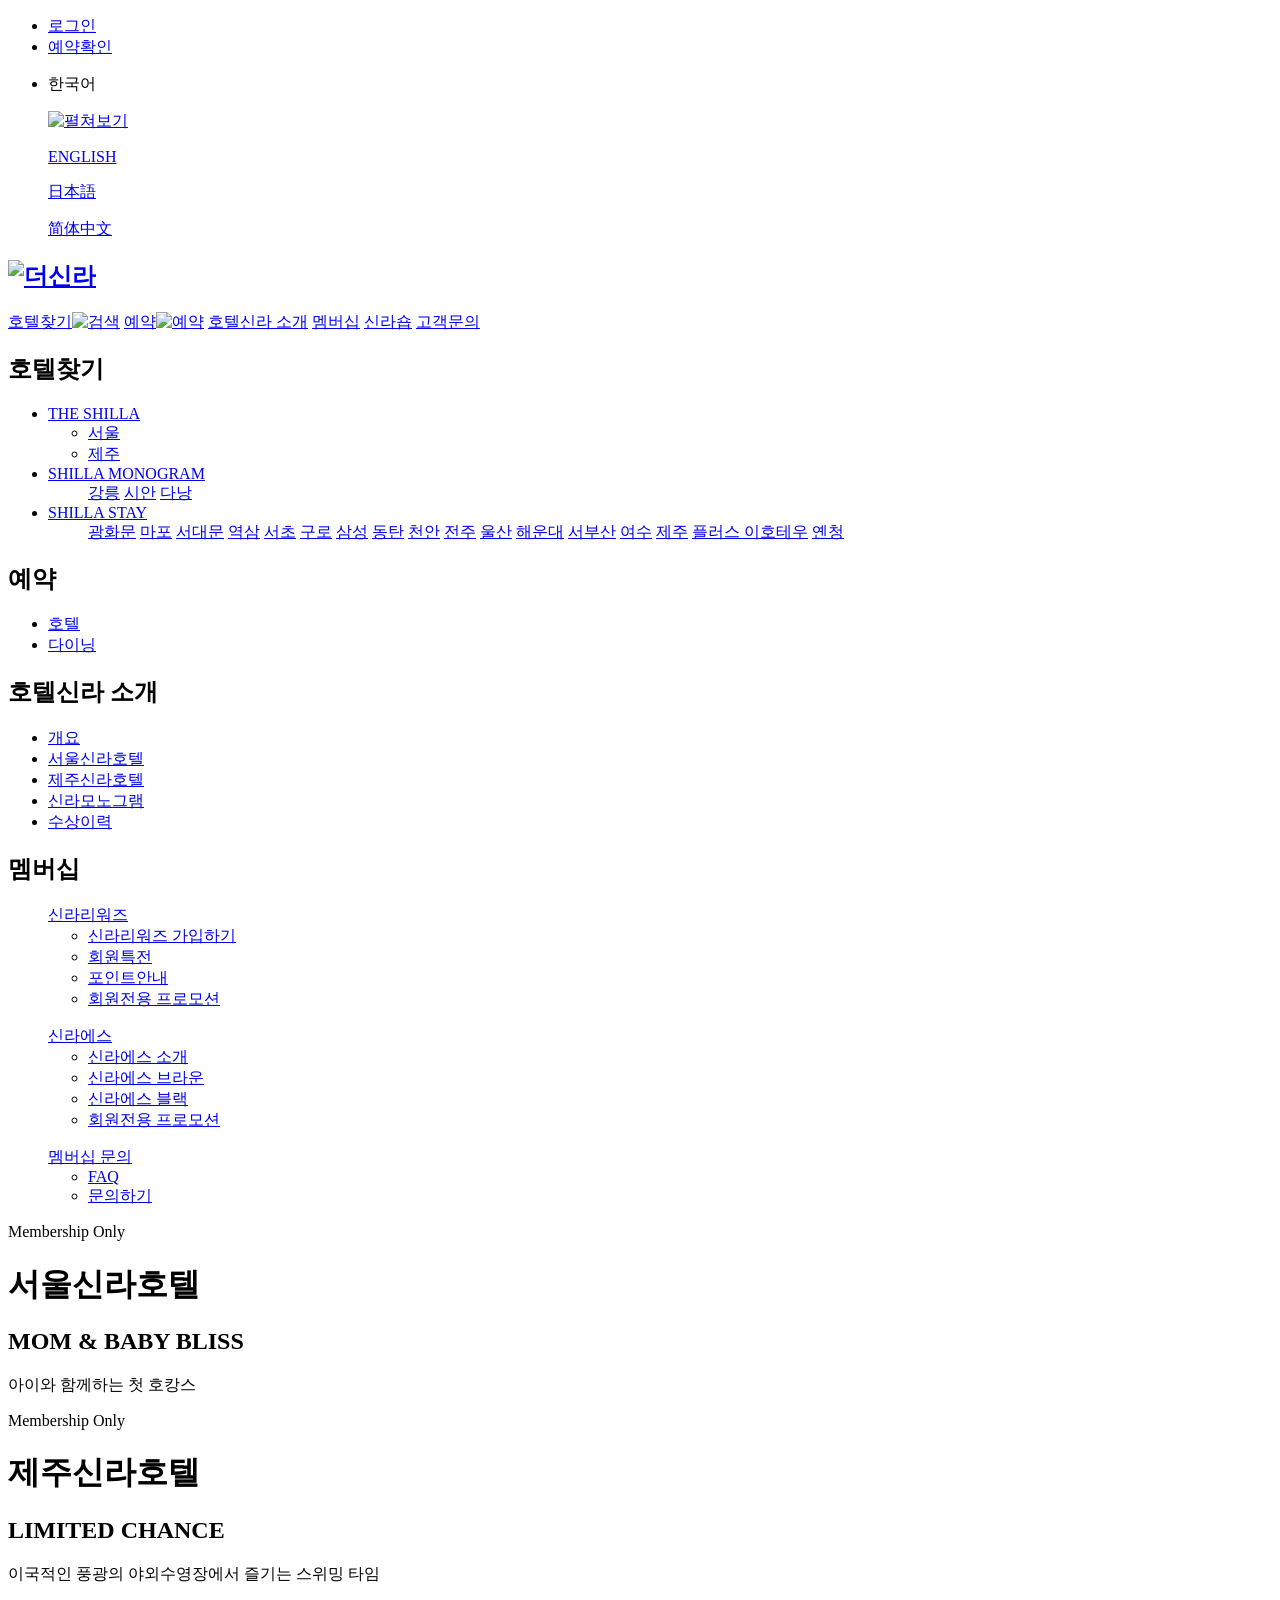
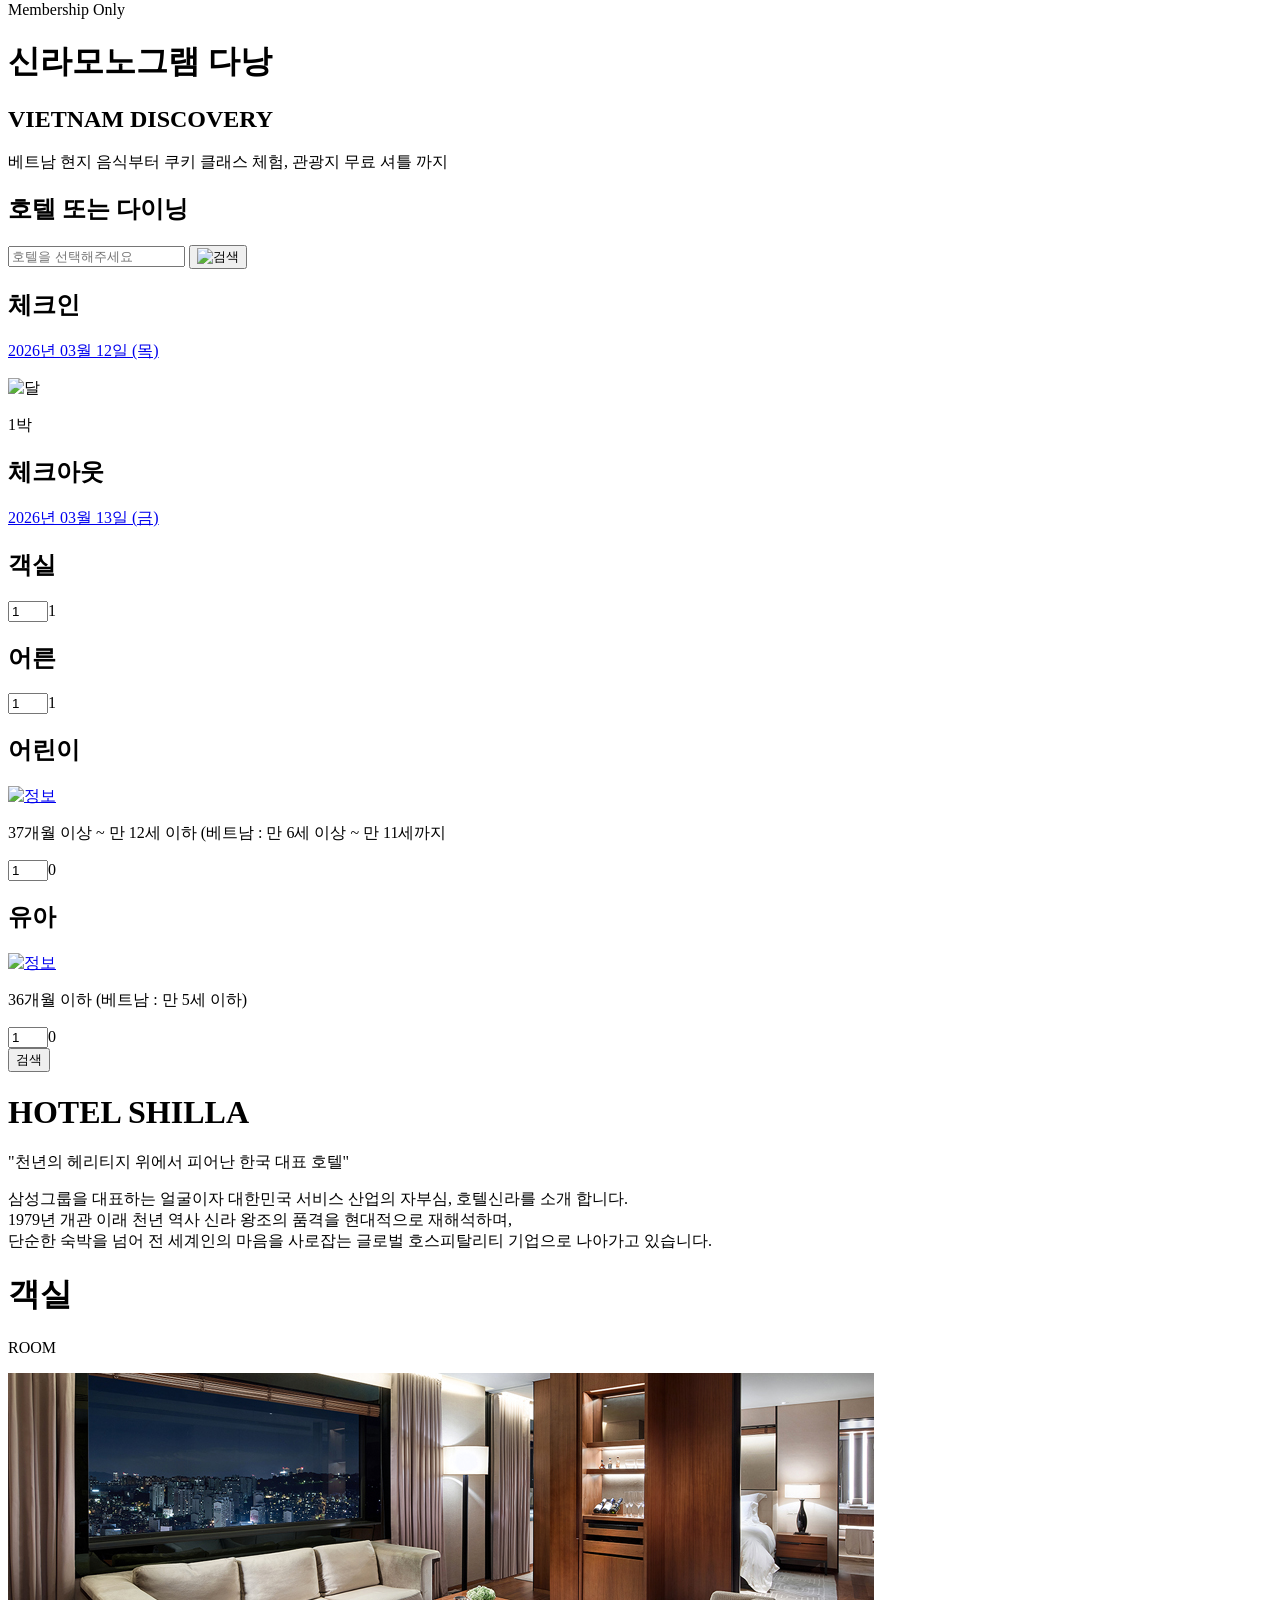
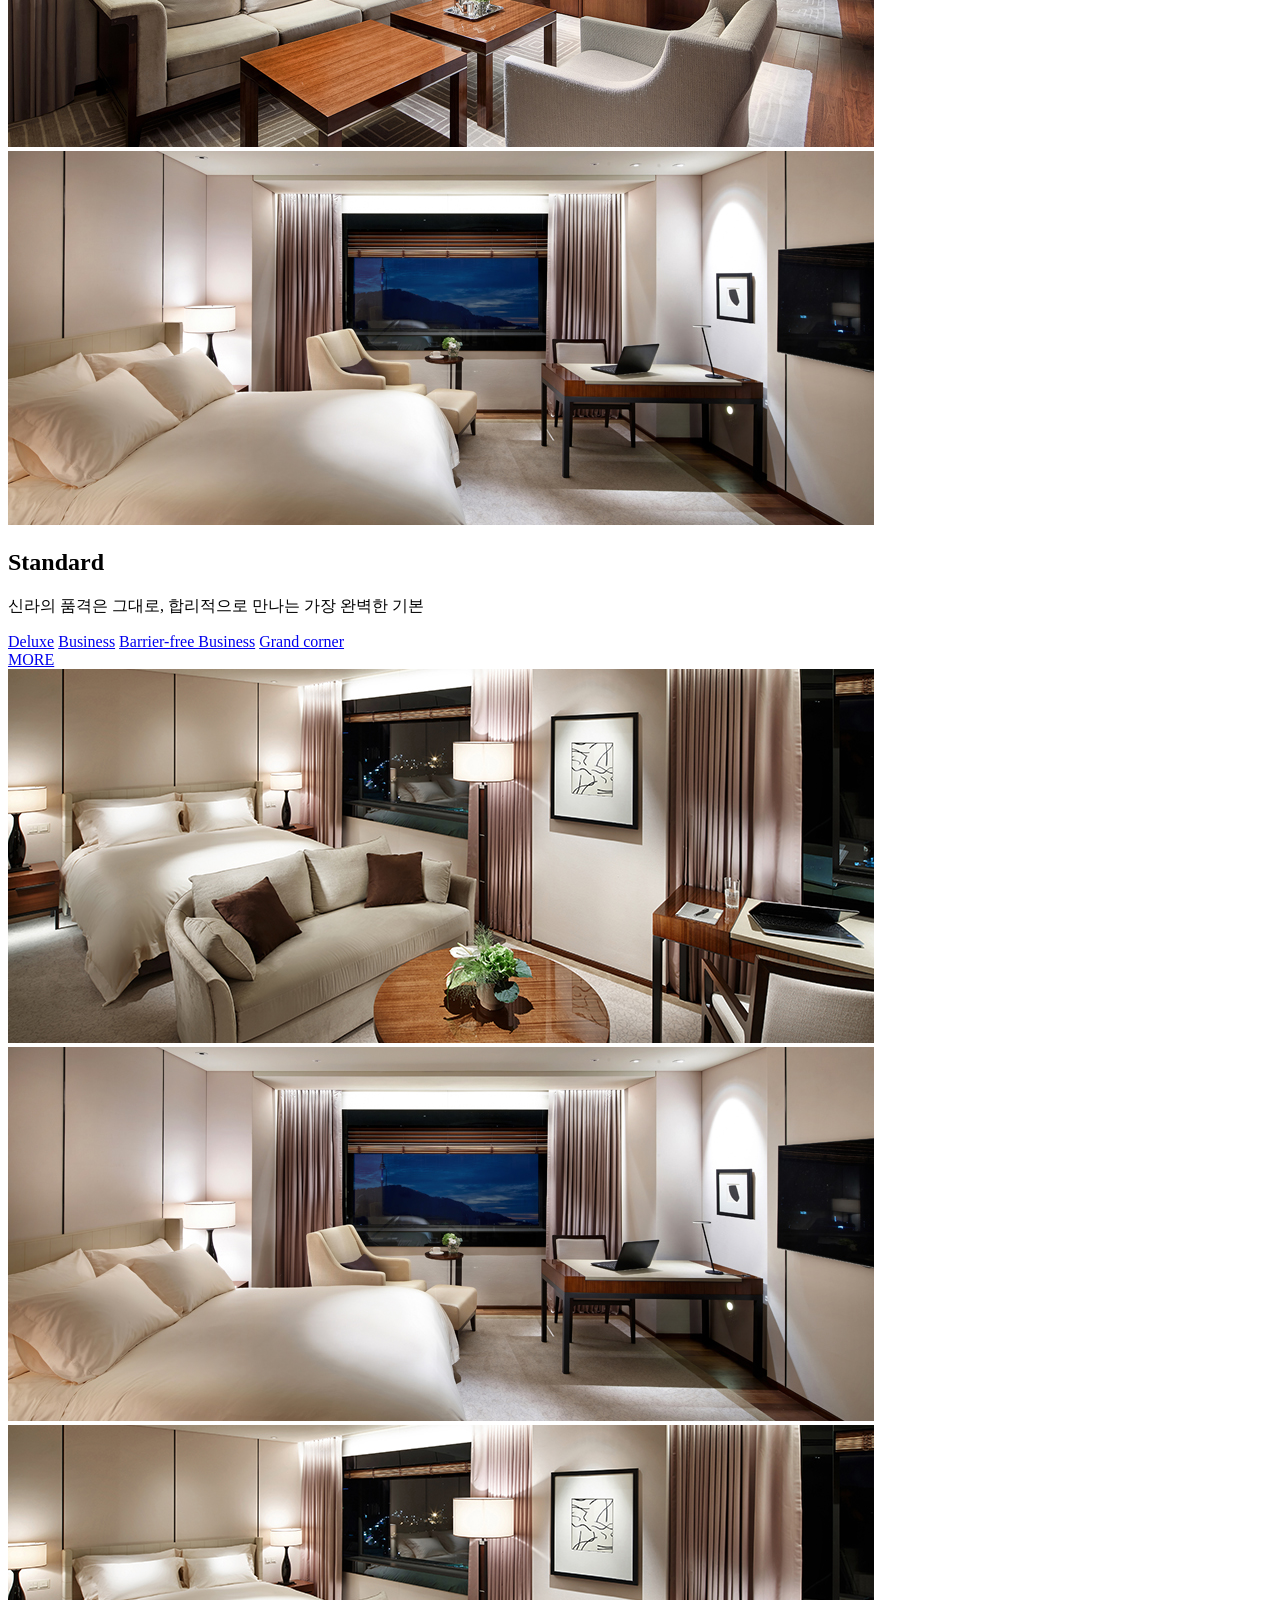
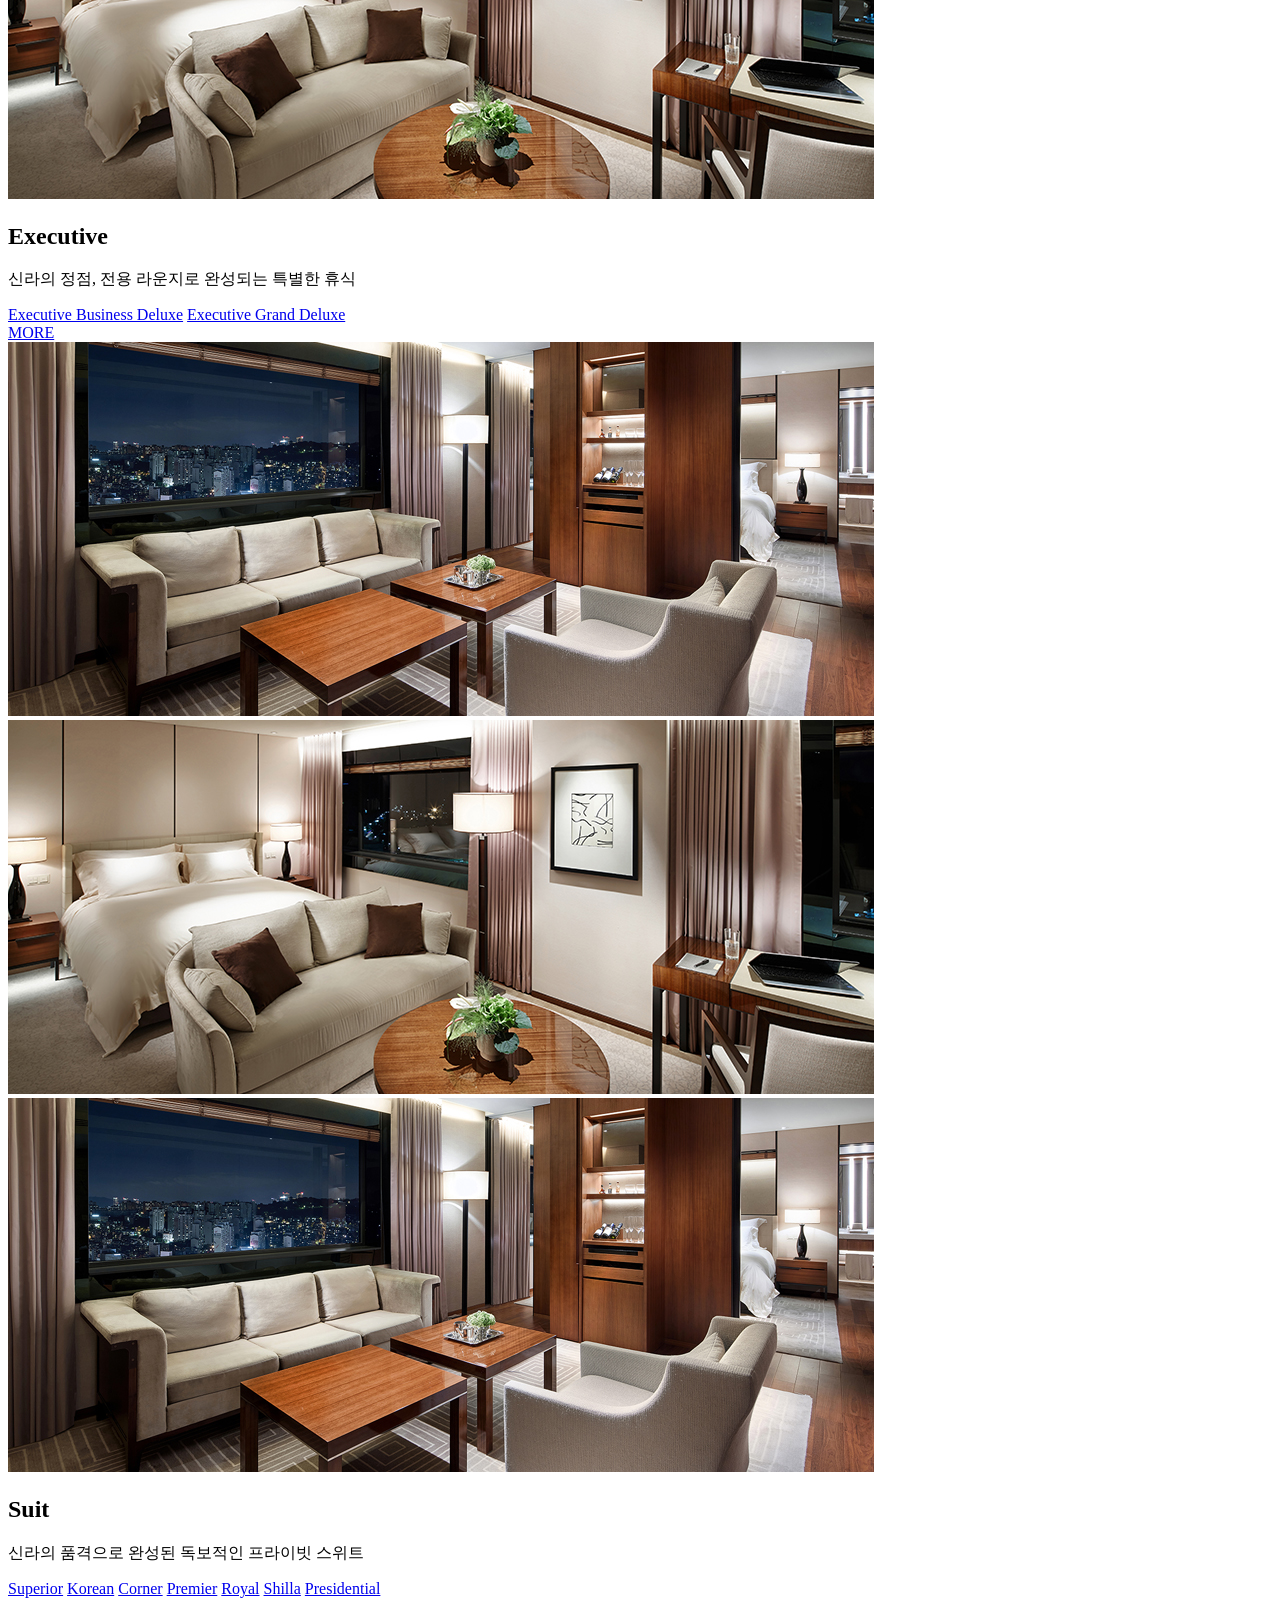
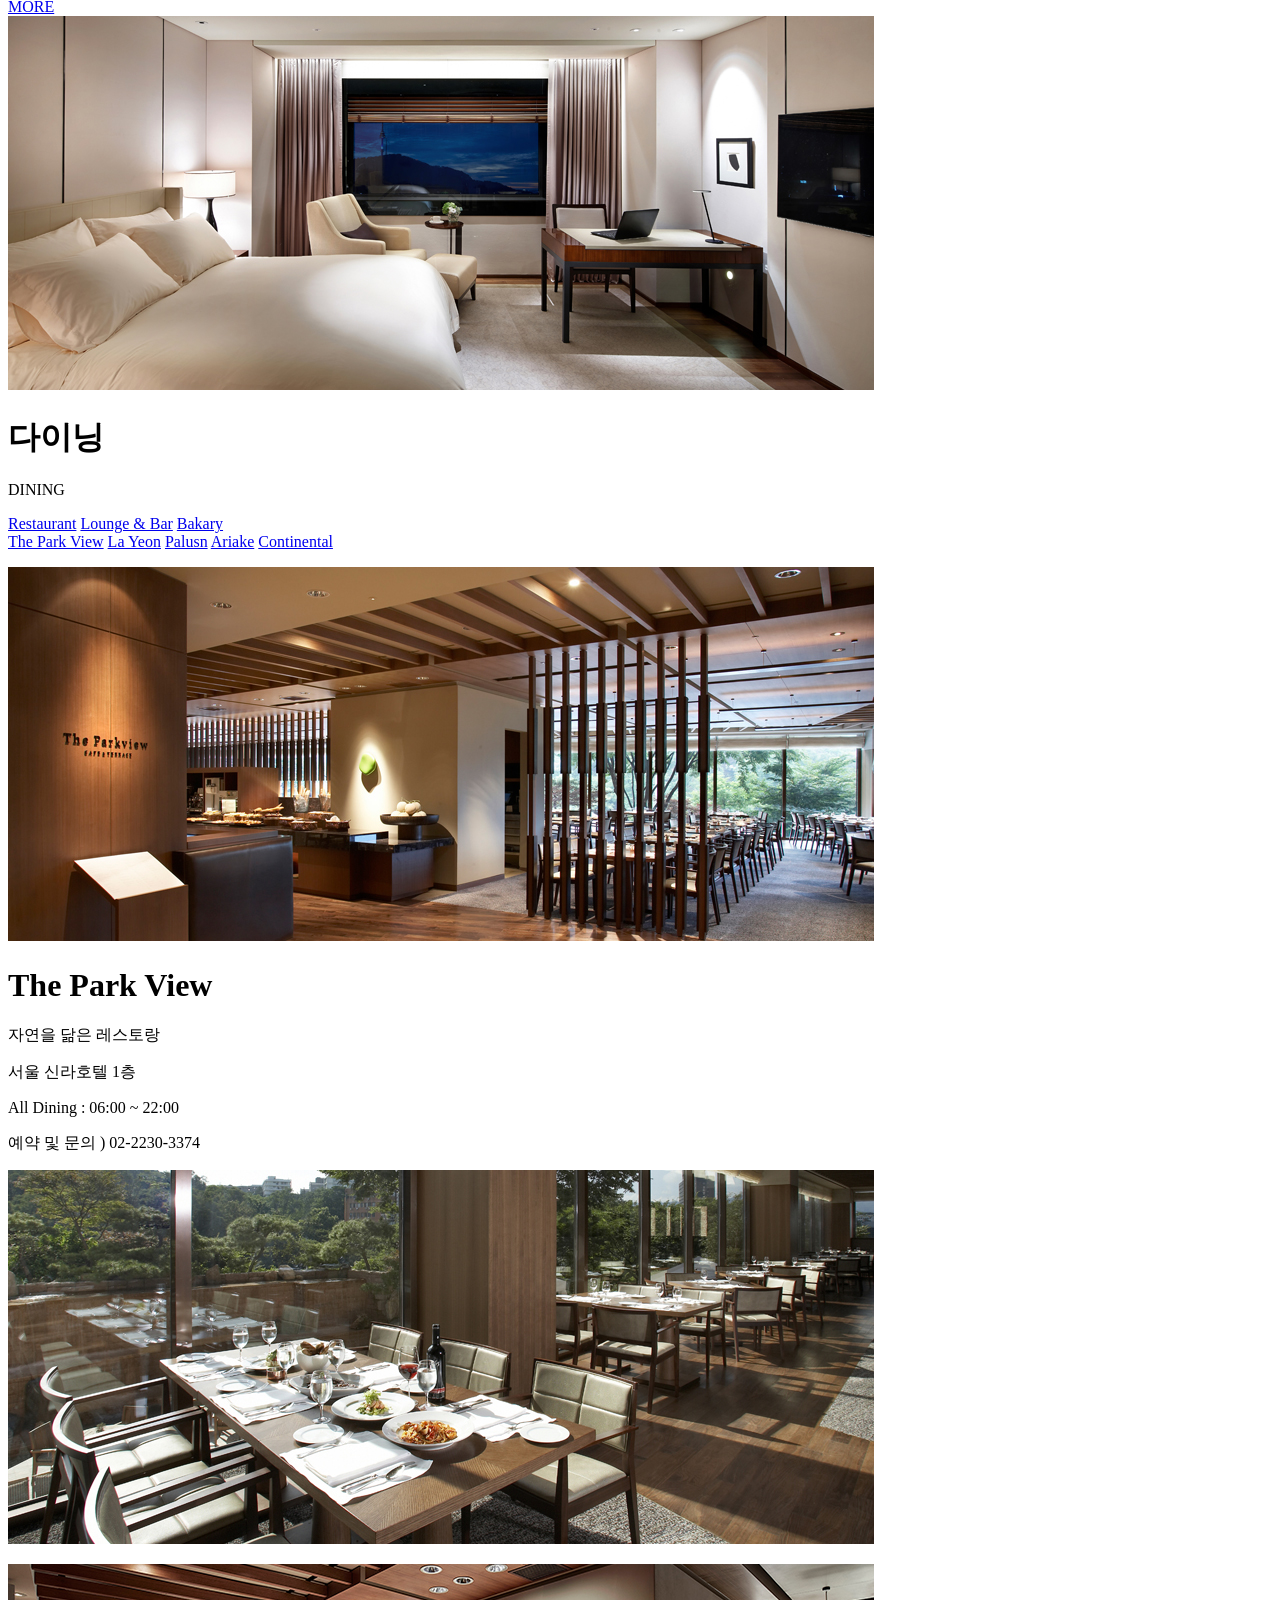
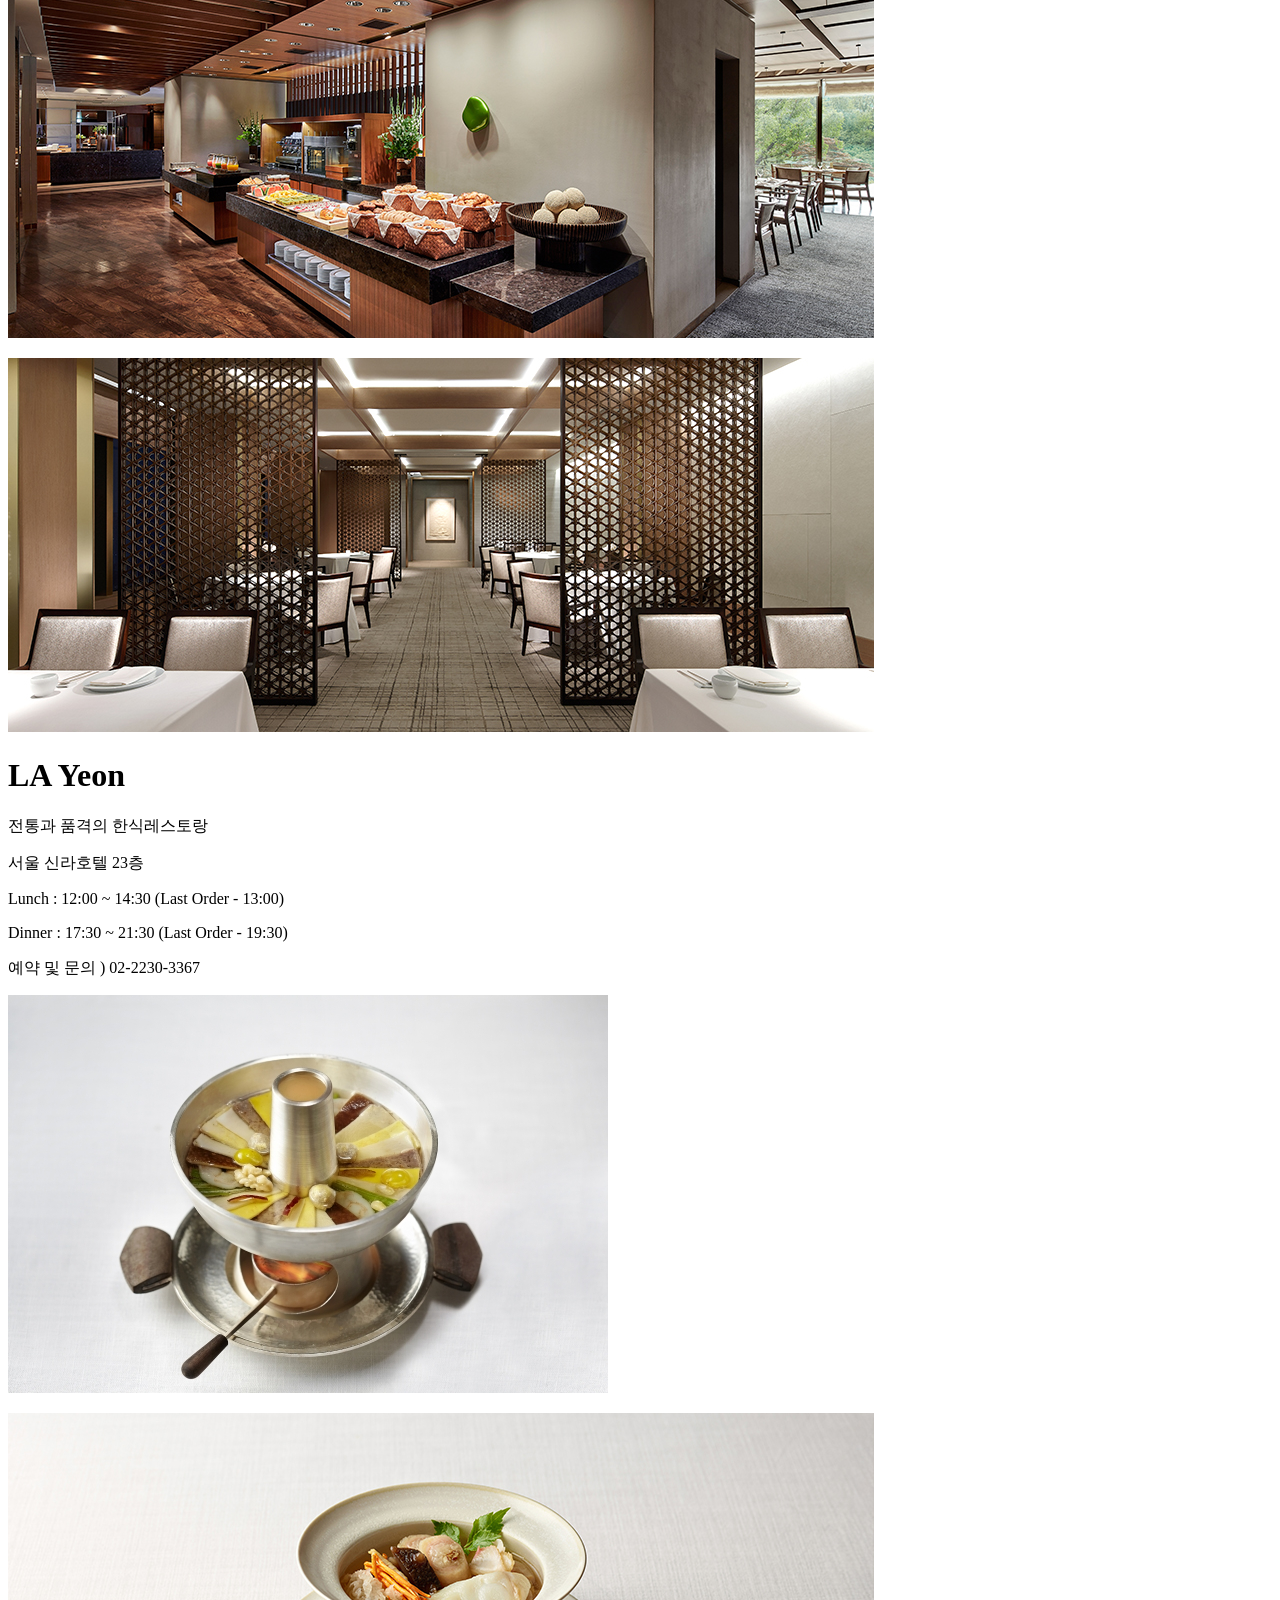
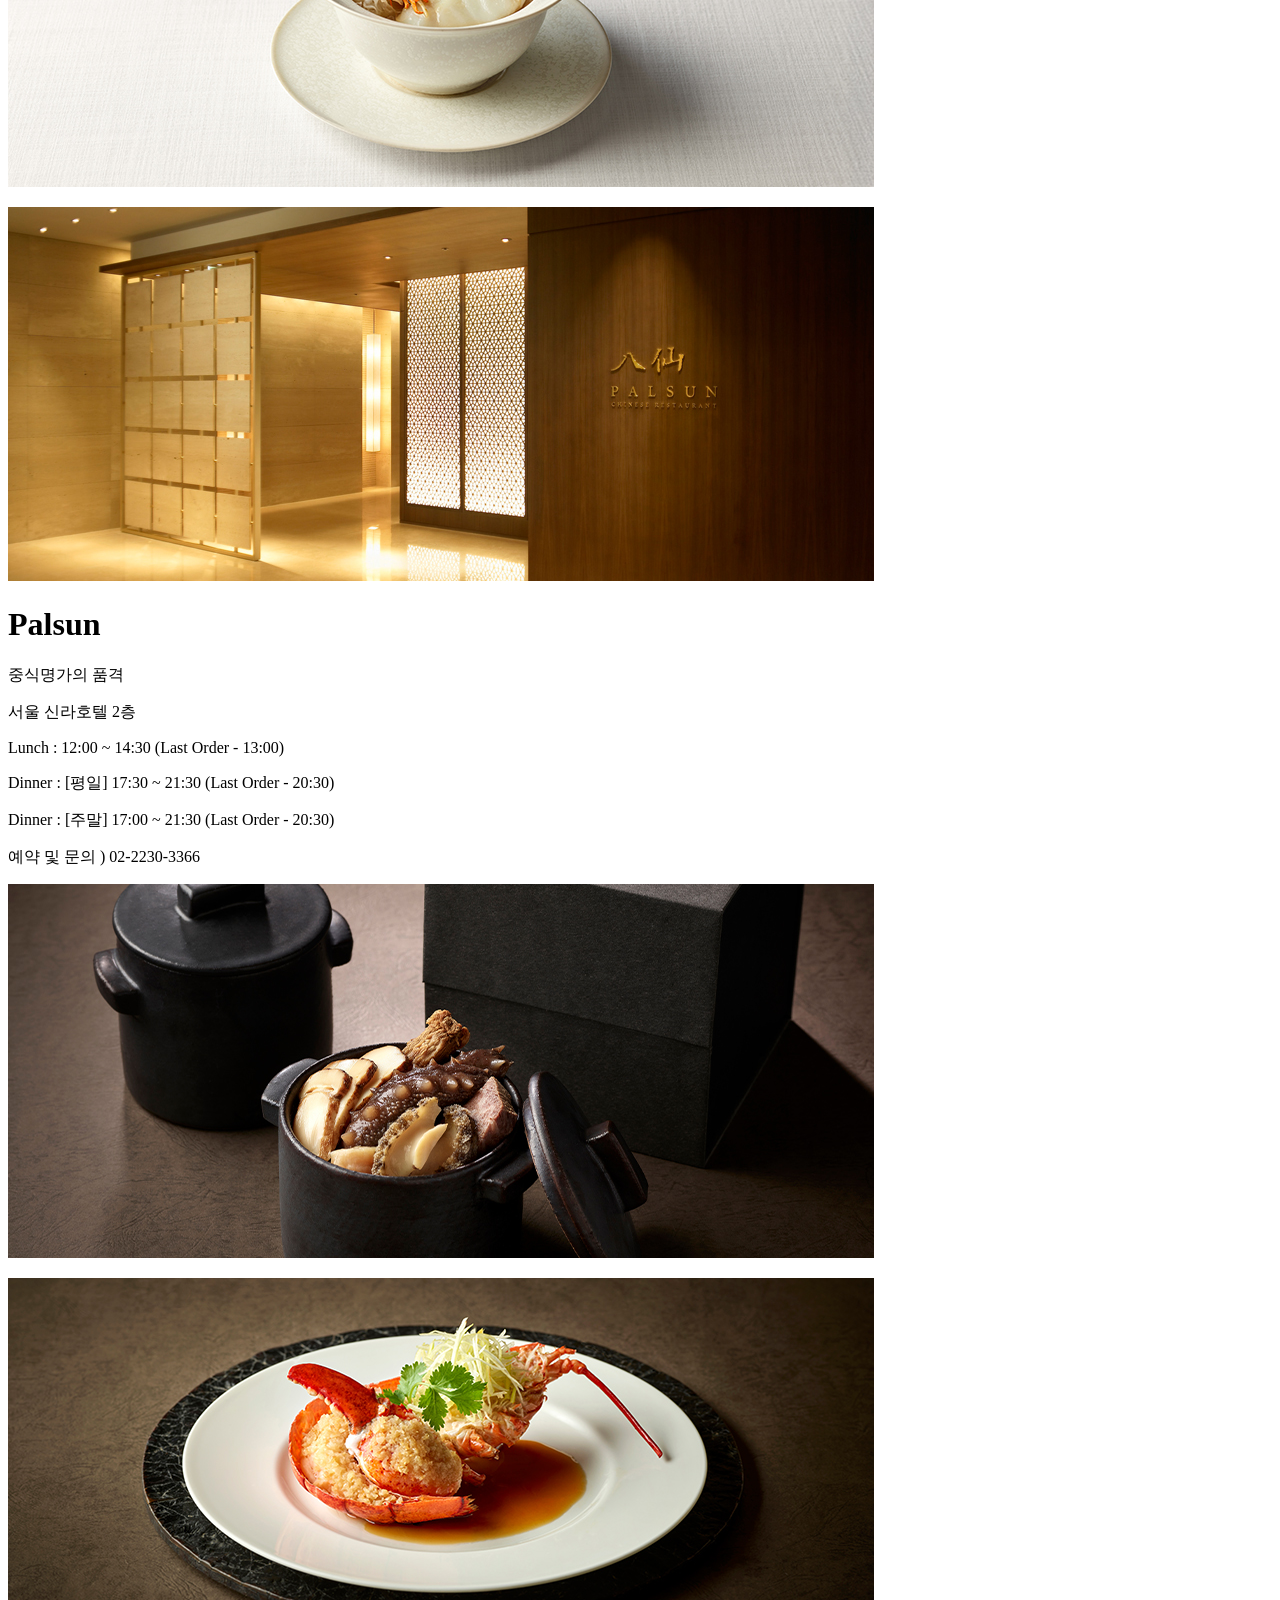
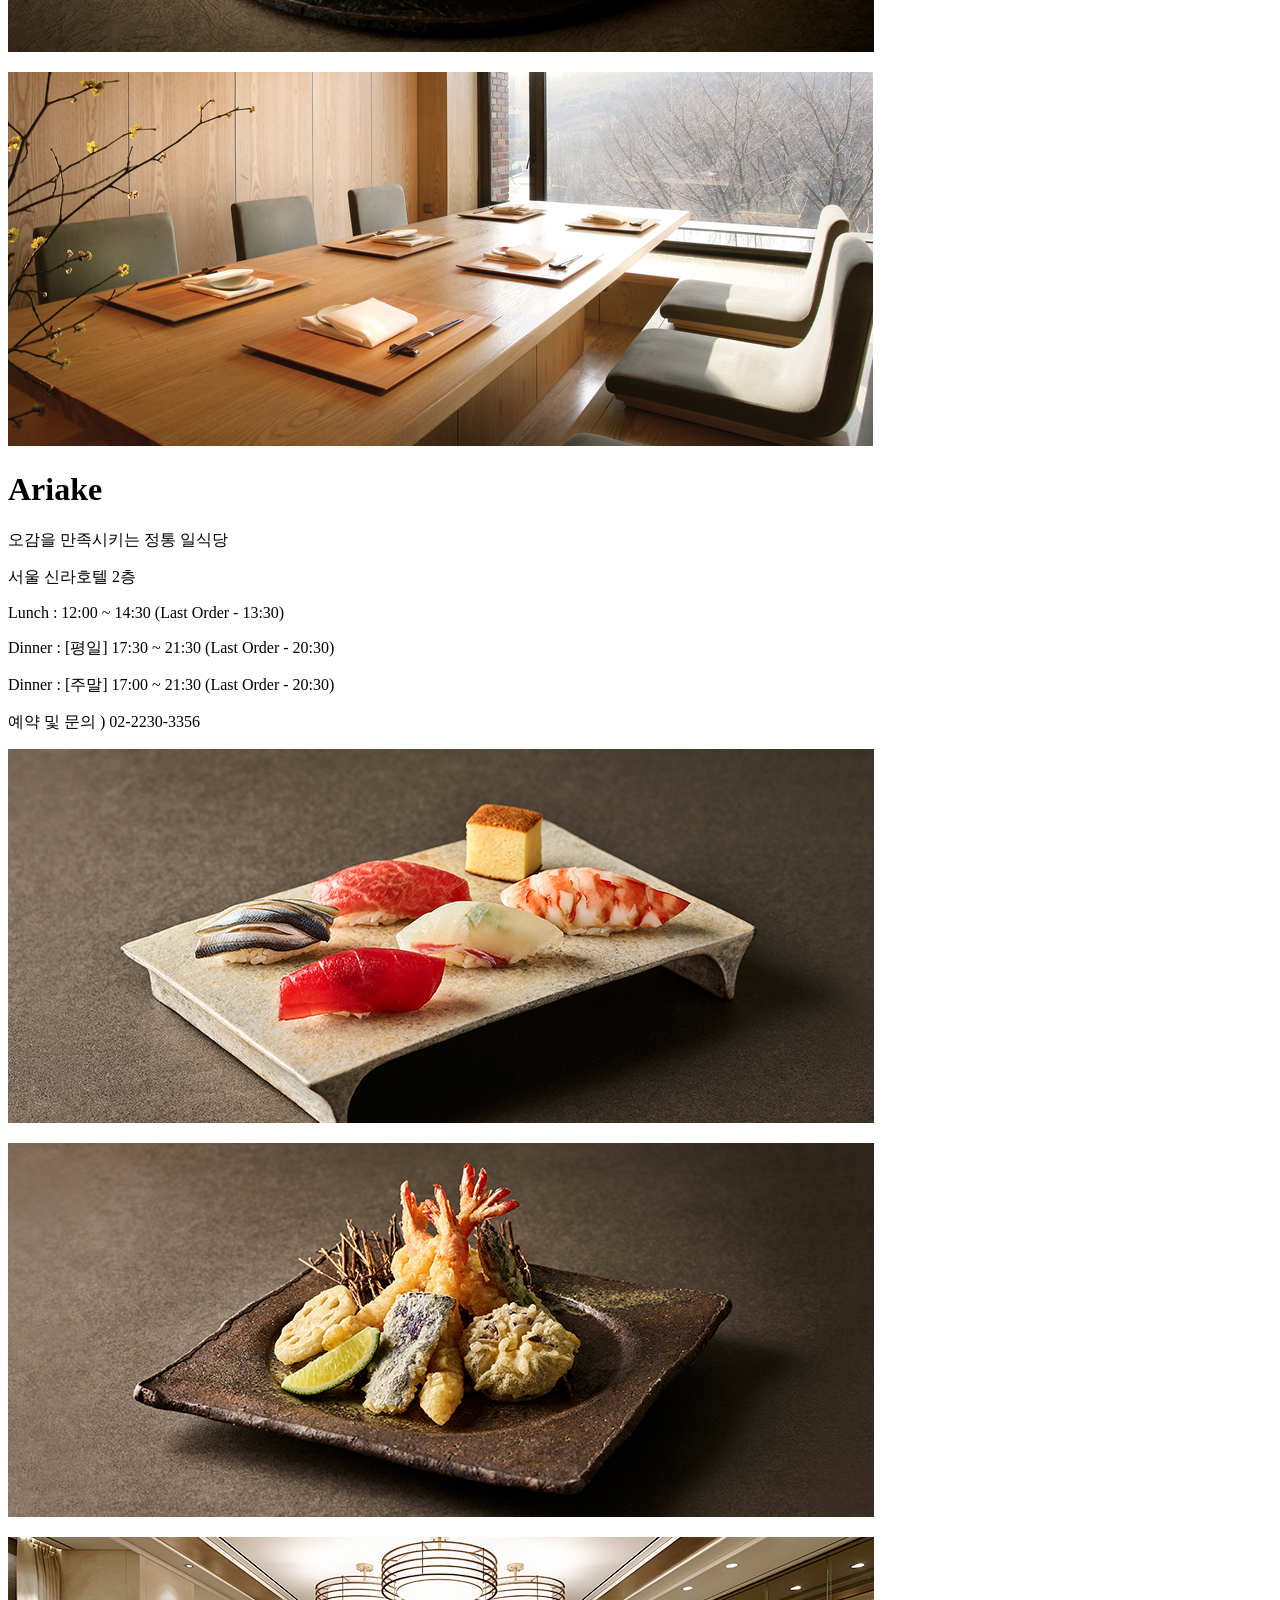
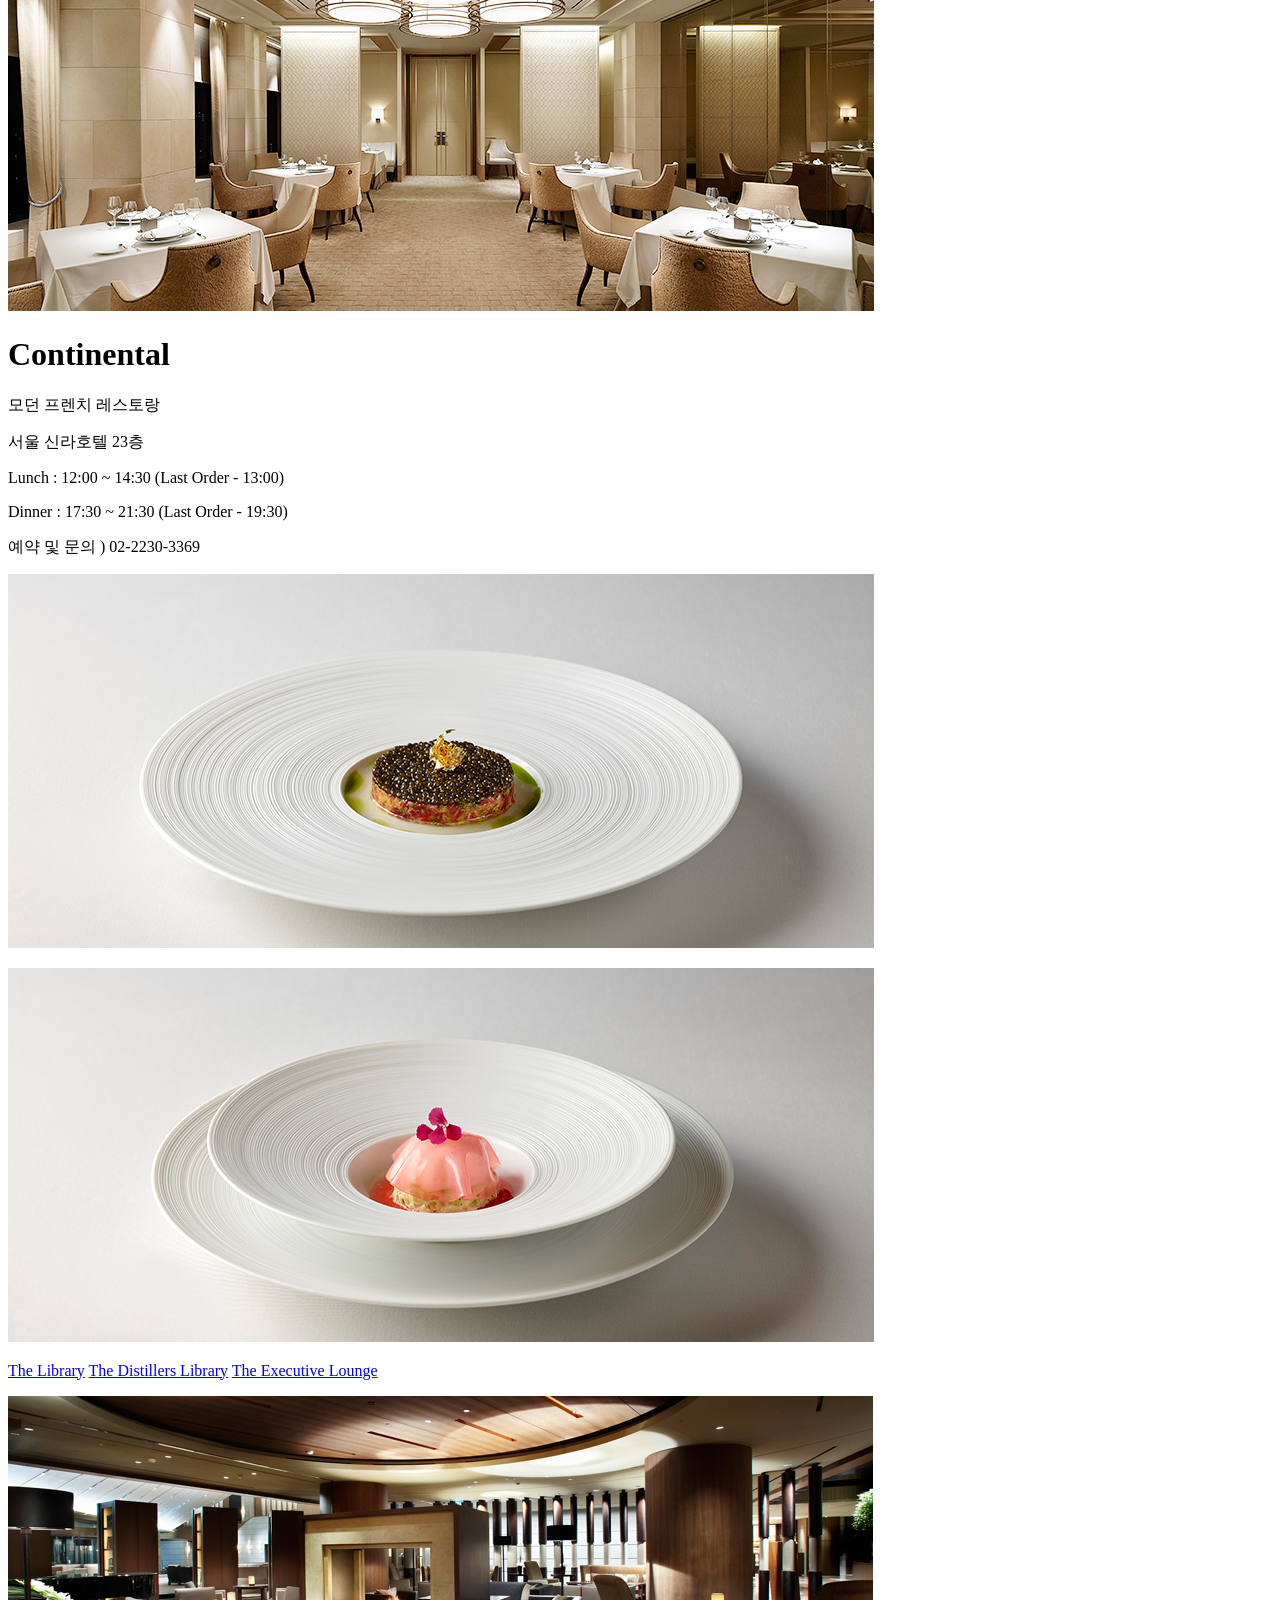
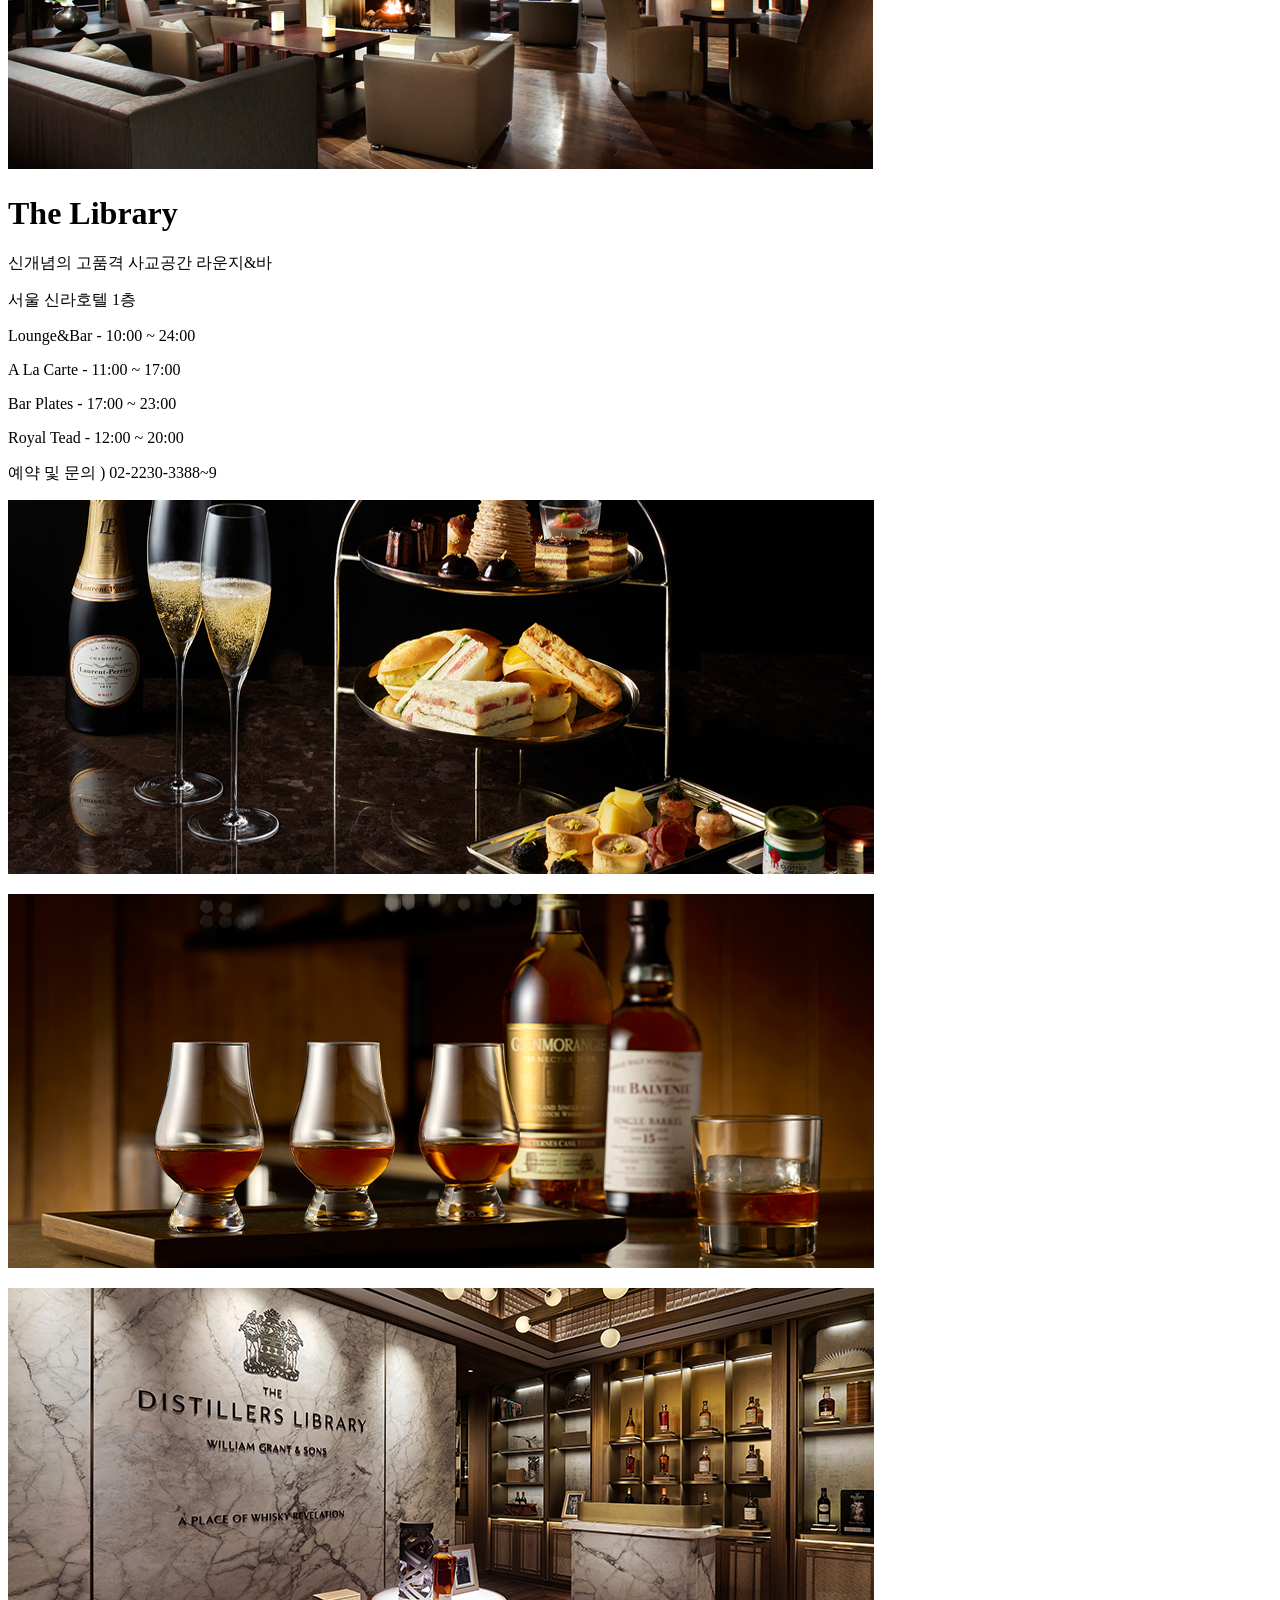
==== index.html @ df72cb66 "헤더,히어로 수정" ====
<!DOCTYPE html>
<html lang="ko">
<head>
    <meta charset="UTF-8">
    <meta name="viewport" content="width=device-width, initial-scale=1.0">
    <meta name="description" content="">
    <meta name="keywords" content="">
    <title>The Shilla Hotel</title>
    <!-- 플러그인, 웹글꼴 연결 -->
    <!-- 개별 사용자 디자인 파일 -->
    <link rel="stylesheet" href="./styles/reset.css">
    <link rel="stylesheet" href="./styles/common.css">
    <link rel="stylesheet" href="./styles/index.css">
    <link rel="stylesheet" href="./styles/responsive.css">
    <script src="./scripts/common.js" defer></script>
    <script src="./scripts/index.js" defer></script>
</head>
<body>
    <div id="wrap">
        <header>
            <ul class="lnb">
                <li><a href="#">로그인</a></li>
                <li><a href="#">예약확인</a></li>
                <li class="language">
                    <p>한국어</p>
                    <a href="#">
                        <img src="./images/next_w.png" alt="펼쳐보기">
                        <div class="language_more">
                            <p>ENGLISH</p>
                            <p>日本語</p>
                            <p>简体中文</p>
                        </div>
                    </a> 
                </li>
            </ul>
            <nav>
                <h1 class="main_logo"><a href="#"><img src="./images/logo_m.png" alt="더신라"></a></h1>
                <div id="gnb">
                    <div class="gnb_title">
                        <a href="#">호텔찾기<img src="./images/search_w.png" alt="검색"></a>
                        <a href="#">예약<img src="./images/calendar_w.png" alt="예약"></a>
                        <a href="#">호텔신라 소개</a>
                        <a href="#">멤버십</a>
                        <a href="#">신라숍</a>
                        <a href="#">고객문의</a>
                    </div>
                    <div class="gnb_depth">
                        <div class="hotel_depth depth_bg">
                            <h1>호텔찾기</h1>
                            <ul class="gnb_depth2">
                                <li>
                                    <a href="#">THE SHILLA</a>
                                    <ul class="gnb_depth3">
                                        <li><a href="#">서울</a></li>
                                        <li><a href="#">제주</a></li>
                                    </ul>
                                </li>
                                <li>
                                    <a href="#">SHILLA MONOGRAM</a>
                                    <ul class="gnb_depth3">
                                        <a href="#">강릉</a>
                                        <a href="#">시안</a>
                                        <a href="#">다낭</a>
                                    </ul>
                                </li>
                                <li>
                                    <a href="#">SHILLA STAY</a>
                                    <ul class="gnb_depth3">
                                        <a href="#">광화문</a>
                                        <a href="#">마포</a>
                                        <a href="#">서대문</a>
                                        <a href="#">역삼</a>
                                        <a href="#">서초</a>
                                        <a href="#">구로</a>
                                        <a href="#">삼성</a>
                                        <a href="#">동탄</a>
                                        <a href="#">천안</a>
                                        <a href="#">전주</a>
                                        <a href="#">울산</a>
                                        <a href="#">해운대</a>
                                        <a href="#">서부산</a>
                                        <a href="#">여수</a>
                                        <a href="#">제주</a>
                                        <a href="#">플러스 이호테우</a>
                                        <a href="#">옌청</a>
                                    </ul>
                                </li>
                            </ul>
                        </div>
                        <div class="reservation_depth depth_bg">
                            <h1>예약</h1>
                            <ul class="gnb_depth2">
                                <li><a href="#">호텔</a></li>
                                <li><a href="#">다이닝</a></li> 
                            </ul>
                        </div>
                        <div class="info_depth depth_bg">
                            <h1>호텔신라 소개</h1>
                            <ul class="gnb_depth2">
                                <li><a href="#">개요</a></li>
                                <li><a href="#">서울신라호텔</a></li>
                                <li><a href="#">제주신라호텔</a></li>
                                <li><a href="#">신라모노그램</a></li>
                                <li><a href="#">수상이력</a></li>
                            </ul>
                        </div>
                        <div class="membership_depth depth_bg">
                            <h1>멤버십</h1>
                            <ul class="gnb_depth2">
                                <a href="#">신라리워즈</a>
                                <ul class="gnb_depth3">
                                    <li><a href="#">신라리워즈 가입하기</a></li>
                                    <li><a href="#">회원특전</a></li>
                                    <li><a href="#">포인트안내</a></li>
                                    <li><a href="#">회원전용 프로모션</a></li>
                                </ul>
                            </ul>
                            <ul class="gnb_depth2">
                                <a href="#">신라에스</a>
                                <ul class="gnb_depth3">
                                    <li><a href="#">신라에스 소개</a></li>
                                    <li><a href="#">신라에스 브라운</a></li>
                                    <li><a href="#">신라에스 블랙</a></li>
                                    <li><a href="#">회원전용 프로모션</a></li>
                                </ul>
                            </ul>
                            <ul class="gnb_depth2">
                                <a href="#">멤버십 문의</a>
                                <ul class="gnb_depth3">
                                    <li><a href="#">FAQ</a></li>
                                    <li><a href="#">문의하기</a></li>
                                </ul>
                            </ul>
                        </div>
                    </div>
                </div>
            </nav>
        </header>
        <main>
            <div class="hero_wrap"> <!-- 히어로배너 -->
                <div class="swiper hero">
                    <div class="swiper-button-prev prev"></div> <!-- 슬라이드랑겹치는디자인swiper-자식으로 -->
                    <div class="swiper-button-next next"></div>
                    <div class="swiper-wrapper">
                        <div class="swiper-slide slide1"> <!-- bg:background -->
                            <div class="banner_title">
                                <p>Membership Only</p>
                                <h1>서울신라호텔</h1>
                            </div>
                            <h2>MOM & BABY BLISS</h2>
                            <p>아이와 함께하는 첫 호캉스</p>
                        </div>
                        <div class="swiper-slide slide2"> <!-- bg:background -->
                            <div class="banner_title">
                                <p>Membership Only</p>
                                <h1>제주신라호텔</h1>
                            </div>
                            <h2>LIMITED CHANCE</h2>
                            <p>이국적인 풍광의 야외수영장에서 즐기는 스위밍 타임</p>
                        </div>
                        <div class="swiper-slide slide3"> <!-- bg:background -->
                            <div class="banner_title">
                                <p>Membership Only</p>
                                <h1>신라모노그램 다낭</h1>
                            </div>
                            <h2>VIETNAM DISCOVERY</h2>
                            <p>베트남 현지 음식부터 쿠키 클래스 체험, 관광지 무료 셔틀 까지</p>
                        </div>
                    </div>
                </div>
                <form action="#" method="get" id="reservation_form"> <!-- 전체로내보냄form전체로묶기 -->
                    <div class="place">
                        <h2>호텔 또는 다이닝</h2>
                        <input type="text" placeholder="호텔을 선택해주세요" name="place_form" id="place_form">
                        <button type="button" class="place_search"><img src="./images/search_b.png" alt="검색"></button>
                    </div>
                    <div class="check_in">
                        <h2>체크인</h2>
                        <a href="#" class="date">2026년 03월 12일 (목)</a>
                    </div>
                    <div class="night">
                        <p class="moon"><img src="./images/moon.png" alt="달"></p>
                        <p class="sleep">1박</p>
                    </div>
                    <div class="check_out">
                        <h2>체크아웃</h2>
                        <a href="#" class="date">2026년 03월 13일 (금)</a>
                    </div>
                    <div class="hotel_room">
                        <h2>객실</h2>
                        <input type="number" id="room_num" name="room_num" value="1" min="1" max="3">1
                    </div>
                    <div class="adult">
                        <h2>어른</h2>
                        <input type="number" id="adult_num" name="adult_num" value="1" min="1" max="3">1
                    </div>
                    <div class="children">
                        <div class="children_title">
                            <h2>어린이</h2>
                            <a class="info_icon" href="#"><img src="./images/info.png" alt="정보"></a>
                            <div class="children_info">
                                <p>37개월 이상 ~ 만 12세 이하 (베트남 : 만 6세 이상 ~ 만 11세까지</p>
                            </div>
                        </div>
                        <input type="number" id="children_num" name="children_num" value="1" min="1" max="3">0
                    </div>
                    <div class="child">
                        <div class="child_title">
                            <h2>유아</h2>
                            <a class="info_icon" href="#"><img src="./images/info.png" alt="정보"></a>
                            <div class="child_info">
                                <p>36개월 이하 (베트남 : 만 5세 이하)</p>
                            </div>
                        </div>
                        <input type="number" id="child_num" name="child_num" value="1" min="1" max="3">0
                    </div>
                    <div class="search_btn">
                        <button type="button">검색</button>
                    </div>
                </form>
            </div>
            <div class="shillahotel_info"> <!-- 신라호텔소개 -->
                <h1>HOTEL SHILLA</h1>
                <div class="more_info">
                    <p>"천년의 헤리티지 위에서 피어난 한국 대표 호텔"</p>
                    <p>삼성그룹을 대표하는 얼굴이자 대한민국 서비스 산업의 자부심, 호텔신라를 소개 합니다.<br>1979년 개관 이래 천년 역사 신라 왕조의 품격을 현대적으로 재해석하며,<br>단순한 숙박을 넘어 전 세계인의 마음을 사로잡는 글로벌 호스피탈리티 기업으로 나아가고 있습니다.</p>
                </div>
            </div>
            <div class="room_wrap"> <!-- 객실 -->
                <div class="room_title">
                    <h1>객실</h1>
                    <p>ROOM</p>
                </div>
                <div class="swiper room_swiper">
                    <div class="swiper-button-prev prev"></div>
                    <div class="swiper-button-next next"></div>
                    <div class="swiper-wrapper">
                        <div class="swiper-slide slides1">
                            <a href="#"><img src="./images/suit.jpg" alt="스위트"></a>
                            <div class="room_main">
                                <a href="#"><img src="./images/standard.jpg" alt="스탠다드"></a>
                                <div class="main_text">
                                    <div class="mt_title">
                                        <h2>Standard</h2>
                                        <p>신라의 품격은 그대로, 합리적으로 만나는 가장 완벽한 기본</p>
                                    </div>
                                    <div class="mt_room">
                                        <a href="#">Deluxe</a>
                                        <a href="#">Business</a>
                                        <a href="#">Barrier-free Business</a>
                                        <a href="#">Grand corner</a>
                                    </div>
                                    <div class="mt_more">
                                        <a href="#">MORE<img src="./images/plus_b.png" alt=""></a>
                                    </div>
                                </div>
                            </div>
                            <a href="#"><img src="./images/executive.jpg" alt="이그제큐티브"></a>
                        </div>
                        <div class="swiper-slide slides2">
                            <a href="#"><img src="./images/standard.jpg" alt="스탠다드"></a>
                            <div class="room_main">
                                <a href="#"><img src="./images/executive.jpg" alt="이그제큐티브"></a>
                                <div class="main_text">
                                    <div class="mt_title">
                                        <h2>Executive</h2>
                                        <p>신라의 정점, 전용 라운지로 완성되는 특별한 휴식</p>
                                    </div>
                                    <div class="mt_room">
                                        <a href="#">Executive Business Deluxe</a>
                                        <a href="#">Executive Grand Deluxe</a>
                                    </div>
                                    <div class="mt_more">
                                        <a href="#">MORE<img src="./images/plus_b.png" alt=""></a>
                                    </div>
                                </div>
                            </div>
                            <a href="#"><img src="./images/suit.jpg" alt="스위트"></a>
                        </div>
                        <div class="swiper-slide slides3">
                            <a href="#"><img src="./images/executive.jpg" alt="이그제큐티브"></a>
                            <div class="room_main">
                                <a href="#"><img src="./images/suit.jpg" alt="스위트"></a>
                                <div class="main_text">
                                    <div class="mt_title">
                                        <h2>Suit</h2>
                                        <p>신라의 품격으로 완성된 독보적인 프라이빗 스위트</p>
                                    </div>
                                    <div class="mt_room">
                                        <a href="#">Superior</a>
                                        <a href="#">Korean</a>
                                        <a href="#">Corner</a>
                                        <a href="#">Premier</a>
                                        <a href="#">Royal</a>
                                        <a href="#">Shilla</a>
                                        <a href="#">Presidential</a>
                                    </div>
                                    <div class="mt_more">
                                        <a href="#">MORE<img src="./images/plus_b.png" alt=""></a>
                                    </div>
                                </div>
                            </div>
                            <a href="#"><img src="./images/standard.jpg" alt="스탠다드"></a>
                        </div>
                    </div>
                </div>
            </div>
            <div class="dining_wrap"> <!-- 다이닝 -->
                <div class="dining_title">
                    <h1>다이닝</h1>
                    <p>DINING</p>
                </div>
                <div class="dining_main_tap">
                    <a href="#" class="active">Restaurant</a>
                    <a href="#">Lounge & Bar</a>
                    <a href="#">Bakary</a>
                </div>  
                <div class="dining_contents">
                    <div class="restaurant">
                        <div class="dining_sub_tap">
                            <a href="#" class="active">The Park View</a>
                            <a href="#">La Yeon</a>
                            <a href="#">Palusn</a>
                            <a href="#">Ariake</a>
                            <a href="#">Continental</a>
                        </div>
                        <div class="restaurant_contents">
                            <div class="contents_bg tpv">
                                <p><img src="./images/parkview1.jpg" alt="더파크뷰메인"></p>
                                <div class="contents_details">
                                    <div class="cd_text">
                                        <h1>The Park View</h1>
                                        <p>자연을 닮은 레스토랑</p>
                                        <p>서울 신라호텔 1층</p>
                                        <p>All Dining : 06:00 ~ 22:00</p>
                                        <p>예약 및 문의 ) 02-2230-3374</p>
                                    </div>
                                    <div class="cd_img">
                                        <p><img src="./images/parkview2.jpg" alt="더파크뷰디테일1"></p>
                                        <p><img src="./images/parkview3.jpg" alt="더파크뷰디테일2"></p>
                                    </div>
                                </div>
                            </div>
                            <div class="contents_bg ly">
                                <p><img src="./images/layeon1.jpg" alt="라연메인"></p>
                                <div class="contents_details">
                                    <div class="cd_text">
                                        <h1>LA Yeon</h1>
                                        <p>전통과 품격의 한식레스토랑</p>
                                        <p>서울 신라호텔 23층</p>
                                        <p>Lunch : 12:00 ~ 14:30 (Last Order - 13:00)</p>
                                        <p>Dinner : 17:30 ~ 21:30 (Last Order - 19:30)</p>
                                        <p>예약 및 문의 ) 02-2230-3367</p>
                                    </div>
                                    <div class="cd_img">
                                        <p><img src="./images/layeon2.jpg" alt="라연디테일1"></p>
                                        <p><img src="./images/layeon3.jpg" alt="라연디테일2"></p>
                                    </div>
                                </div>
                            </div>
                            <div class="contents_bg ps">
                                <p><img src="./images/palsun1.jpg" alt="팔선메인"></p>
                                <div class="contents_details">
                                    <div class="cd_text">
                                        <h1>Palsun</h1>
                                        <p>중식명가의 품격</p>
                                        <p>서울 신라호텔 2층</p>
                                        <p>Lunch : 12:00 ~ 14:30 (Last Order - 13:00)</p>
                                        <p>Dinner : [평일] 17:30 ~ 21:30 (Last Order - 20:30)</p>
                                        <p>Dinner : [주말] 17:00 ~ 21:30 (Last Order - 20:30)</p>
                                        <p>예약 및 문의 ) 02-2230-3366</p>
                                    </div>
                                    <div class="cd_img">
                                        <p><img src="./images/palsun2.jpg" alt="팔선디테일1"></p>
                                        <p><img src="./images/palsun3.jpg" alt="팔선디테일2"></p>
                                    </div>
                                </div>
                            </div>
                            <div class="contents_bg ari">
                                <p><img src="./images/ariake1.jpg" alt="아리아께메인"></p>
                                <div class="contents_details">
                                    <div class="cd_text">
                                        <h1>Ariake</h1>
                                        <p>오감을 만족시키는 정통 일식당</p>
                                        <p>서울 신라호텔 2층</p>
                                        <p>Lunch : 12:00 ~ 14:30 (Last Order - 13:30)</p>
                                        <p>Dinner : [평일] 17:30 ~ 21:30 (Last Order - 20:30)</p>
                                        <p>Dinner : [주말] 17:00 ~ 21:30 (Last Order - 20:30)</p>
                                        <p>예약 및 문의 ) 02-2230-3356</p>
                                    </div>
                                    <div class="cd_img">
                                        <p><img src="./images/ariake2.jpg" alt="아리아께디테일1"></p>
                                        <p><img src="./images/ariake3.jpg" alt="아리아께디테일2"></p>
                                    </div>
                                </div>
                            </div>
                            <div class="contents_bg conti">
                                <p><img src="./images/continental1.jpg" alt="콘티넨탈메인"></p>
                                <div class="contents_details">
                                    <div class="cd_text">
                                        <h1>Continental</h1>
                                        <p>모던 프렌치 레스토랑</p>
                                        <p>서울 신라호텔 23층</p>
                                        <p>Lunch : 12:00 ~ 14:30 (Last Order - 13:00)</p>
                                        <p>Dinner : 17:30 ~ 21:30 (Last Order - 19:30)</p>
                                        <p>예약 및 문의 ) 02-2230-3369</p>
                                    </div>
                                    <div class="cd_img">
                                        <p><img src="./images/continental2.jpg" alt="콘티넨탈디테일1"></p>
                                        <p><img src="./images/continental3.jpg" alt="콘티넨탈디테일2"></p>
                                    </div>
                                </div>
                            </div>
                        </div>
                    </div>
                    <div class="loungebar">
                        <div class="dining_sub_tap">
                            <a href="#" class="active">The Library</a>
                            <a href="#">The Distillers Library</a>
                            <a href="#">The Executive Lounge</a>
                        </div>
                        <div class="loungebar_contents">
                            <div class="contents_bg library">
                                <p><img src="./images/thelibrary1.jpg" alt="더라이브러리메인"></p>
                                <div class="contents_details">
                                    <div class="cd_text">
                                        <h1>The Library</h1>
                                        <p>신개념의 고품격 사교공간 라운지&바</p>
                                        <p>서울 신라호텔 1층</p>
                                        <p>Lounge&Bar - 10:00 ~ 24:00</p>
                                        <p>A La Carte - 11:00 ~ 17:00</p>
                                        <p>Bar Plates - 17:00 ~ 23:00</p>
                                        <p>Royal Tead - 12:00 ~ 20:00</p>
                                        <p>예약 및 문의 ) 02-2230-3388~9</p>
                                    </div>
                                    <div class="cd_img">
                                        <p><img src="./images/thelibrary2.jpg" alt="더라이브러리디테일1"></p>
                                        <p><img src="./images/thelibrary3.jpg" alt="더라이브러리디테일2"></p>
                                    </div>
                                </div>
                            </div>
                            <div class="contents_bg distillers">
                                <p><img src="./images/distillers1.jpg" alt="더디스틸러스메인"></p>
                                <div class="contents_details">
                                    <div class="cd_text">
                                        <h1>The Distillers Library</h1>
                                        <p>진귀한 고숙성 위스키 경험</p>
                                        <p>서울 신라호텔 1층</p>
                                        <p>All Dining - 11:00 ~ 24:00</p>
                                        <p>예약 및 문의 ) 02-2230-3388~9</p>
                                    </div>
                                    <div class="cd_img">
                                        <p><img src="./images/distillers2.jpg" alt="더디스틸러스디테일1"></p>
                                        <p><img src="./images/distillers3.jpg" alt="더디스틸러스디테일2"></p>
                                    </div>
                                </div>
                            </div>
                            <div class="contents_bg exe_lounge">
                                <p><img src="./images/exe_lounge1.jpg" alt="더이그제큐티브라운지메인"></p>
                                <div class="contents_details">
                                    <div class="cd_text">
                                        <h1>The Executive Lounge</h1>
                                        <p>세계 어느곳에서도 찾을 수 없는 최고 수준의 라운지</p>
                                        <p>서울 신라호텔 1층</p>
                                        <p>신속한 익스프레스 체크인 / 체크아웃 서비스</p>
                                        <p>Breakfast - 06:30 ~ 10:00</p>
                                        <p>Aternoon Tea - 15:30 ~ 17:00</p>
                                        <p>Happy Hour - 18:00 ~ 22:00</p>
                                        <p>예약 및 문의 ) 02-2230-3388~9</p>
                                    </div>
                                    <div class="cd_img">
                                        <p><img src="./images/exe_lounge2.jpg" alt="더이그제큐티브라운지디테일1"></p>
                                        <p><img src="./images/exe_lounge3.jpg" alt="더이그제큐티브라운지디테일2"></p>
                                    </div>
                                </div>
                            </div>
                        </div>
                    </div>
                    <div class="contents_bg bakary">
                        <p><img src="./images/bakary1.jpg" alt="패스트리부티크메인"></p>
                        <div class="contents_details">
                            <div class="cd_text">
                                <h1>Pastry Botique</h1>
                                <p>고급 부티크의 감성과 전문 파티셰의 예술이 만난 곳</p>
                                <p>서울 신라호텔 1층</p>
                                <p>All Dining : 07:00 ~ 22:00</p>
                                <p>예약 및 문의 ) 02-2230-3377</p>
                            </div>
                            <div class="cd_img">
                                <p><img src="./images/bakary2.jpg" alt="패스트리부티크디테일1"></p>
                                <p><img src="./images/bakary3.jpg" alt="패스트리부티크디테일2"></p>
                            </div>
                        </div>
                    </div>
                </div>
            </div>
            <div class="shop_banner_wrap"> <!-- 신라숍배너 -->
                <h1>THE SHILLA SHOP</h1>
                <p>“신라의 엄격한 시선으로 완성한 프리미엄 기프트”</p>
                <div class="shop_box">
                    <p>엄격한 기준 </p>
                    <p>철저한 품질관리</p>
                    <p>체계적인 배송서비스</p>
                </div>
            </div>
            <div class="special_offers_wrap"> <!-- 스폐셜오퍼 -->
                <div class="special_offers_title">
                    <h1>스폐셜오퍼</h1>
                    <p>SPECIAL OFFERS</p>
                </div>
                <div class="swiper offer_swiper">
                    <div class="swiper-wrapper">
                        <div class="swiper-slide slides1">
                            <a href="#" class="soc1_img"><img src="./images/parkview1.jpg" alt=""></a>
                            <div class="offers_text">
                                <p>신라리워즈 삼성카드 이벤트</p>
                                <h2><a href="#">400명 한정 서울신라호텔<br>더 파크뷰 뷔페 이용권 (2인)제공</a></h2>
                                <p>2026.03.03 ~ 2026.03.31</p>
                            </div>
                        </div>
                        <div class="swiper-slide slides2">
                            <a href="#" class="soc2_img"><img src="./images/offer2.jpg" alt=""></a>
                            <div class="offers_text">
                                <p>신라스테이</p>
                                <h2><a href="#">Blomming in Picnic</a></h2>
                                <p>2026.03.01 ~ 2026.06.30</p>
                            </div>
                        </div>
                        <div class="swiper-slide slides3">
                            <a href="#" class="soc3_img"><img src="./images/offer3.jpg" alt=""></a>
                            <div class="offers_text">
                                <p>서울신라호텔</p>
                                <h2><a href="#">Gratitude Stay</a></h2>
                                <p>2026.01.01 ~ 2026.04.30</p>
                            </div>
                        </div>
                        <div class="swiper-slide slides4">
                            <a href="#" class="soc4_img"><img src="./images/offer4.jpg" alt=""></a>
                            <div class="offers_text">
                                <p>신라모노그램 다낭</p>
                                <h2><a href="#">Stay More, Save More</a></h2>
                                <p>2026.01.01 ~ 2027.02.28</p>
                            </div>
                        </div>
                        <div class="swiper-slide slides5">
                            <a href="#" class="soc5_img"><img src="./images/offer5.jpg" alt=""></a>
                            <div class="offers_text">
                                <p>신라리워즈</p>
                                <h2><a href="#">신규 가입 이벤트</a></h2>
                                <p>2025.12.22 ~ 2026.03.31</p>
                            </div>
                        </div>
                    </div>
                <div class="swiper-button-prev prev"></div>
                <div class="swiper-button-next next"></div>
                </div>
            </div>
            <div class="shilla_membership_wrap"> <!-- 신라멤버십 -->
                <div class="mbmbership_s">
                    <div class="sms_text_title">
                        <h1>신라에스멤버십</h1>
                        <p>SHILLA S ME MBERSHIP</p>
                    </div>
                    <div class="sms_text">
                        <p>서울 • 제주신라호텔에서 자유롭게 이용 가능한 통합 유로 멤버십<br>신라에서 새롭게 선보이는 멤버십으로 객실과 다이닝을 더욱 편리하고 여유롭게 이용해보세요!</p>
                        <a href="#" class="sms_btn">문의하기</a>
                        <p class="sms_img"><img src="./images/membership2.jpg" alt="신라에스멤버십"></p>
                    </div>
                </div>
                <div class="mbmbership_rewards">
                    <div class="smr_text_title">
                        <h1>신라리워즈</h1>
                        <p>SHILLA MEMBERSHIP</p>
                    </div>
                    <div class="smr_text">
                        <p>서울 • 제주 신라호텔, 신라모노그램, 신라스테이 및 제휴호텔에서<br>포인트 혜택 및 특전을 제공하는 통합멤버십 서비스<br>지금 가입하시고  회원만을 위한 특별한 서비스와 다양한 혜택을 받으세요!</p>
                        <a href="#"> class="smr_btn">가입하기</a>
                        <p class="smr_img"><img src="images/rewards.jpg" alt="신라리워즈"></p>
                    </div>
                </div>
            </div>
        </main>
        <footer>
            <h1 class="main_logo"><a href="#"><img src="./images/logo_b.png" alt="더신라"></a></h1>
            <div class="footer_top">
                <div class="ft_upper">
                    <div class="ft_logo">
                        <a href="#" class="hotel_logo"><img src="./images/logo_seoul.png" alt="서울신라호텔"></a>
                        <a href="#" class="monogram_logo"><img src="./images/logo_monogram.png" alt="신라모노그램"></a>
                        <a href="#" class="stay_logo"><img src="./images/logo_stay.png" alt="신라스테이"></a>
                    </div>
                    <div class="sns">
                        <a href="#" class="instargram"><img src="./images/Instagram.png" alt="인스타"></a>
                        <a href="#" class="facebook"><img src="./images/Facebook.png" alt="페이스북"></a>
                    </div>
                </div>
                <div class="ft_down">
                    <div class="ftd_text1">
                        <a href="#">호텔신라소개</a>
                        <a href="#">호텔개발</a>
                        <a href="#">고객문의</a>
                        <a href="#">호텔별 연락처</a>
                        <a href="#">사이트맵</a>
                        <a href="#">THE SHLLA SHOP</a>
                        <a href="#">삼성상품권</a>
                    </div>
                    <div class="ftd_text2">
                        <a href="#">신라리워즈약관</a>
                        <a href="#">개인정보처리방침</a>
                        <a href="#">이메일무단수집금지</a>
                        <a href="#">윤리경영(부정제보)</a>
                        <a href="#">건축•시설물 안전관리</a>
                    </div>
                </div>
            </div>
            <div class="footer_bottom">
                <address>
                    <p>(주)호텔신라 서울특별시 중구 동호로 249 (우 : 04605)</p>
                    <p>대표이사 이부진</p>
                    <p>사업자등록번호 203-81-43363</p>
                    <p>통신판매신고번호 중구00272호</p>
                    <a href="#">사업자정보확인</a>
                    <p>호스팅서비스제공자 삼성SDS(주)</p>
                    <p>서울객실예약 shilla.reserve@samsung.com</p>
                    <p>제주객실예약 jejushilla@samsung.com</p>
                    <p>Copyright&copy;HOTEL SHILLA CO.,LTD All Rights Reserved.</p>
                </address>
                <div class="lsms">
                    <p class="lsms_img"><img src="./images/ISMS.png" alt="lsms"></p>
                    <p>인증범위 : (주)호텔신라 호텔 인터넷 홈페이지 서비스</p>
                    <p>유효기간 : 2023.12.20 ~ 2026.12.19</p>
                </div>
            </div>
        </footer>
    </div>
</body> 
</html>
---- styles/common.css ----
/* 전체타이틀 */
#wrap main .room_wrap .room_title,
#wrap main .dining_wrap .dining_titlem,
#wrap main .dining_wrap .special_offers_title {}
#wrap main .room_wrap .room_title h1,
#wrap main .dining_wrap .dining_title h1,
#wrap main .dining_wrap .special_offers_title h1 {}
#wrap main .room_wrap .room_title h1+p,
#wrap main .dining_wrap .dining_title h1+p,
#wrap main .dining_wrap .special_offers_title h1+p {}
---- styles/index.css ----
#wrap {}
/* ==================================header */
#wrap header {}
#wrap header .lnb {}
#wrap header .lnb li {}
#wrap header .lnb li a {}
#wrap header .lnb .language {}
#wrap header .lnb .language p {}
#wrap header .lnb .language a {}
#wrap header .lnb .language a img {}
#wrap header .lnb .language a .language_more {}
#wrap header .main_logo {}
#wrap header .main_logo a {}
#wrap header .main_logo a img {}
#wrap header #gnb {}
#wrap header #gnb .gnb_depth {}
#wrap header #gnb .gnb_depth a {}
#wrap header #gnb .gnb_depth a img {}
#wrap header #gnb .gnb_depth .depth_bg {}
#wrap header #gnb .gnb_depth .depth_bg h1 {}
#wrap header #gnb .gnb_depth .depth_bg .depth2 {}
#wrap header #gnb .gnb_depth .depth_bg .depth2 a {}
#wrap header #gnb .gnb_depth .depth_bg .depth3_bg {}
#wrap header #gnb .gnb_depth .depth_bg .depth3_bg .depth3 {}
#wrap header #gnb .gnb_depth .depth_bg .depth3_bg .depth3 a {}
/* ==================================main */
#wrap main {}
/* 1.히어로배너 */
#wrap main .hero_wrap {}
#wrap main .hero_wrap .hero {}
#wrap main .hero_wrap .hero .swiper-wrapper {}
#wrap main .hero_wrap .hero .swiper-wrapper .swiper-slide {}
#wrap main .hero_wrap .hero .swiper-wrapper .swiper-slide .banner_title {}
#wrap main .hero_wrap .hero .swiper-wrapper .swiper-slide .banner_title p {}
#wrap main .hero_wrap .hero .swiper-wrapper .swiper-slide .banner_title h1 {}
#wrap main .hero_wrap .hero .swiper-wrapper .swiper-slide h2 {}
#wrap main .hero_wrap .hero .swiper-wrapper .swiper-slide h2+p {}
#wrap main .hero_wrap .hero .swiper-wrapper .swiper-slide .prev {}
#wrap main .hero_wrap .hero .swiper-wrapper .swiper-slide .next {}
#wrap main .hero_wrap .hero .swiper-wrapper .slide1 {}
#wrap main .hero_wrap .hero .swiper-wrapper .slide2 {}
#wrap main .hero_wrap .hero .swiper-wrapper .slide3 {}
#wrap main .hero_wrap .search_form {}
#wrap main .hero_wrap .search_form li {}
#wrap main .hero_wrap .search_form li h2 {}
#wrap main .hero_wrap .search_form li .date {}
#wrap main .hero_wrap .search_form li .moon {}
#wrap main .hero_wrap .search_form li .moon img{}
#wrap main .hero_wrap .search_form li .sleep {}
#wrap main .hero_wrap .search_form li .num {}
#wrap main .hero_wrap .search_form li .info_icon {}
#wrap main .hero_wrap .search_form li .info_icon img {}
#wrap main .hero_wrap .search_form li form {}
#wrap main .hero_wrap .search_form li form #place_form {}
#wrap main .hero_wrap .search_form li form .place_search {}
#wrap main .hero_wrap .search_form li form .place_search img {}
#wrap main .hero_wrap .search_form .search_btn {}
#wrap main .hero_wrap .search_form .search_btn a {}
/* 2.신라소개 */
#wrap main .shillahotel_info {}
#wrap main .shillahotel_info h1 {}
#wrap main .shillahotel_info .more_info {}
#wrap main .shillahotel_info .more_info span {}
#wrap main .shillahotel_info .more_info p{}
/* 3.객실 */
#wrap main .room_wrap {}
#wrap main .room_wrap .room_swiper {}
#wrap main .room_wrap .room_swiper .swiper-wrapper {}
#wrap main .room_wrap .room_swiper .swiper-wrapper .swiper-slides {}
#wrap main .room_wrap .room_swiper .swiper-wrapper .swiper-slides .prev {}
#wrap main .room_wrap .room_swiper .swiper-wrapper .swiper-slides .next {}
#wrap main .room_wrap .room_swiper .swiper-wrapper .swiper-slides a {}
#wrap main .room_wrap .room_swiper .swiper-wrapper .swiper-slides a img {}
#wrap main .room_wrap .room_swiper .swiper-wrapper .swiper-slides .room_main {}
#wrap main .room_wrap .room_swiper .swiper-wrapper .swiper-slides .room_main a {}
#wrap main .room_wrap .room_swiper .swiper-wrapper .swiper-slides .room_main a img {}
#wrap main .room_wrap .room_swiper .swiper-wrapper .swiper-slides .room_main .main_text {}
#wrap main .room_wrap .room_swiper .swiper-wrapper .swiper-slides .room_main .main_text .mt_title {}
#wrap main .room_wrap .room_swiper .swiper-wrapper .swiper-slides .room_main .main_text .mt_title h2 {}
#wrap main .room_wrap .room_swiper .swiper-wrapper .swiper-slides .room_main .main_text .mt_title h2 p {}
#wrap main .room_wrap .room_swiper .swiper-wrapper .swiper-slides .room_main .main_text .mt_room {}
#wrap main .room_wrap .room_swiper .swiper-wrapper .swiper-slides .room_main .main_text .mt_room a {}
#wrap main .room_wrap .room_swiper .swiper-wrapper .swiper-slides .room_main .main_text .mt_more {}
#wrap main .room_wrap .room_swiper .swiper-wrapper .swiper-slides .room_main .main_text .mt_more a {}
#wrap main .room_wrap .room_swiper .swiper-wrapper .swiper-slides .room_main .main_text .mt_more a img {}
/* 4.다이닝 */

/* 5.신라숍배너 */
#wrap main .shop_banner_wrap {}
/* 6.스페셜오퍼 */
#wrap main .special_offers_wrap {}
/* 7.멤버십 */
#wrap main .shilla_membership_wrap {}
/* ==================================footer */
#wrap footer {}
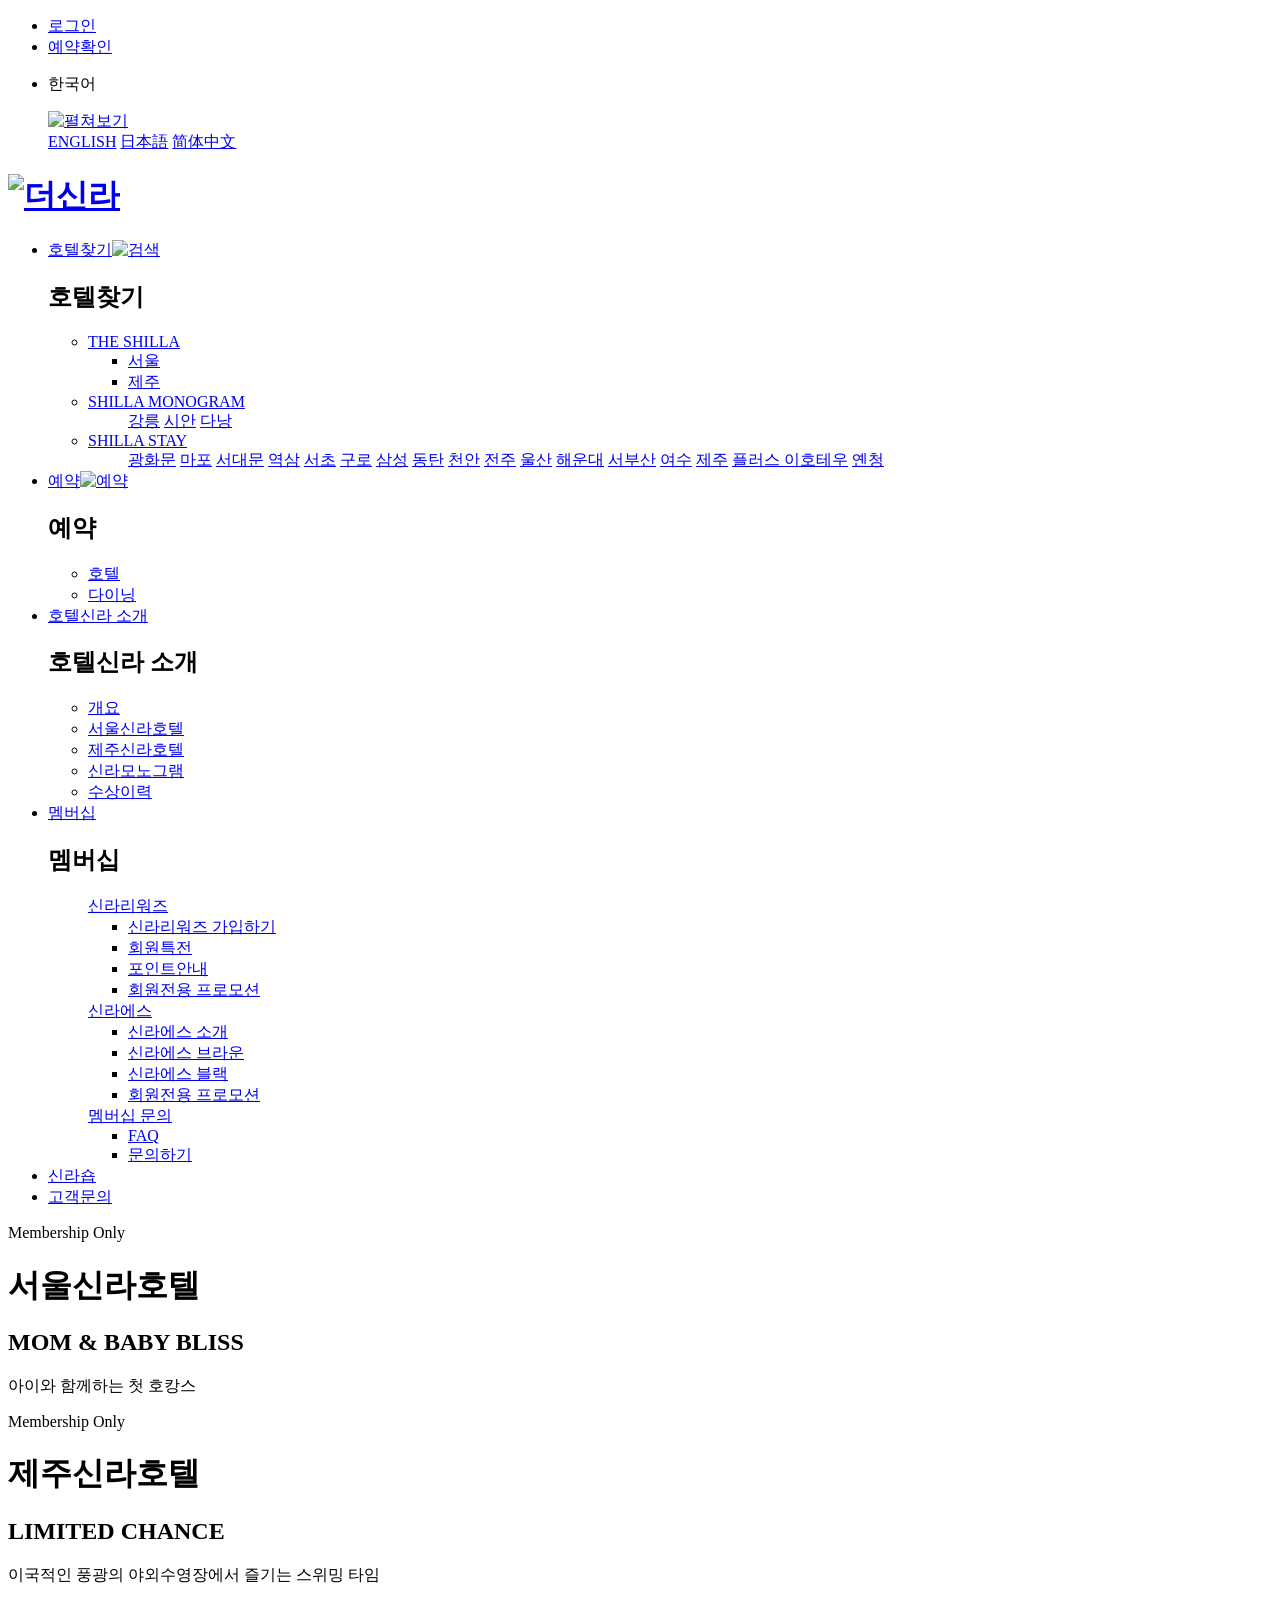
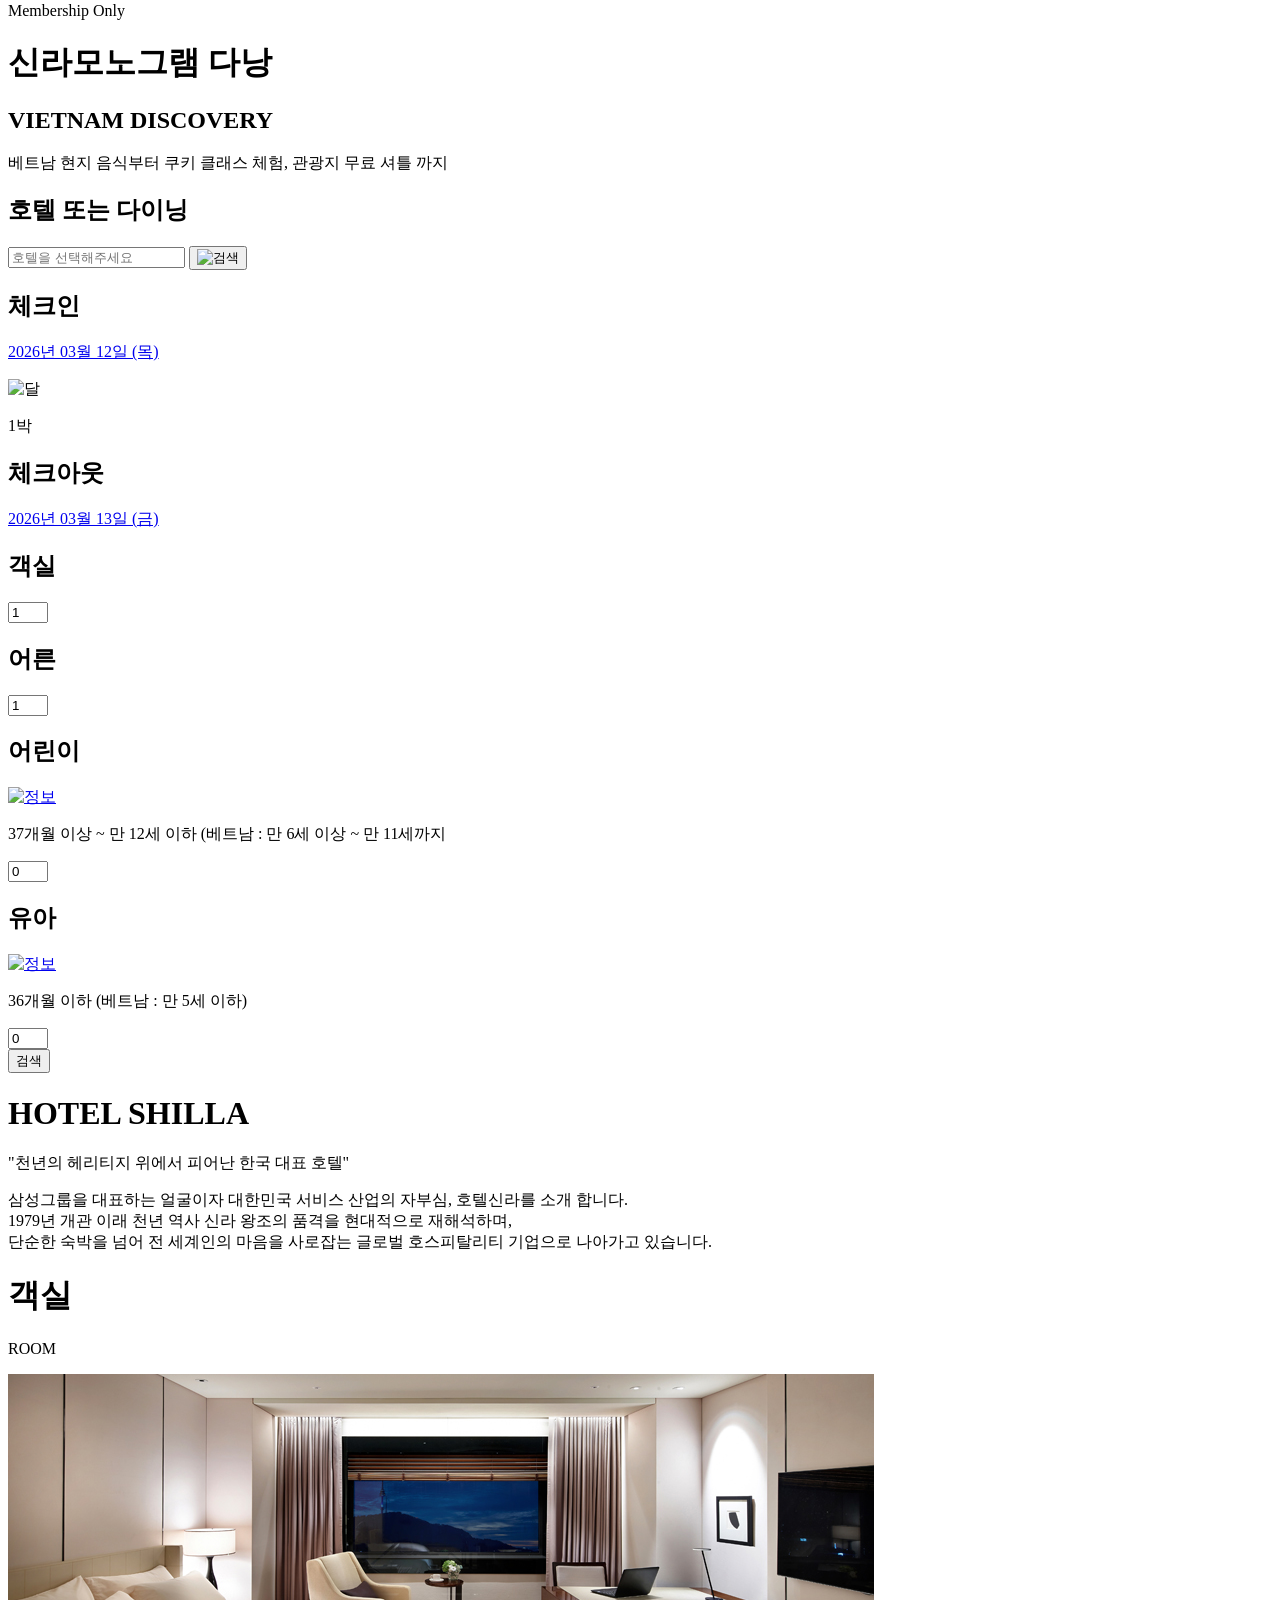
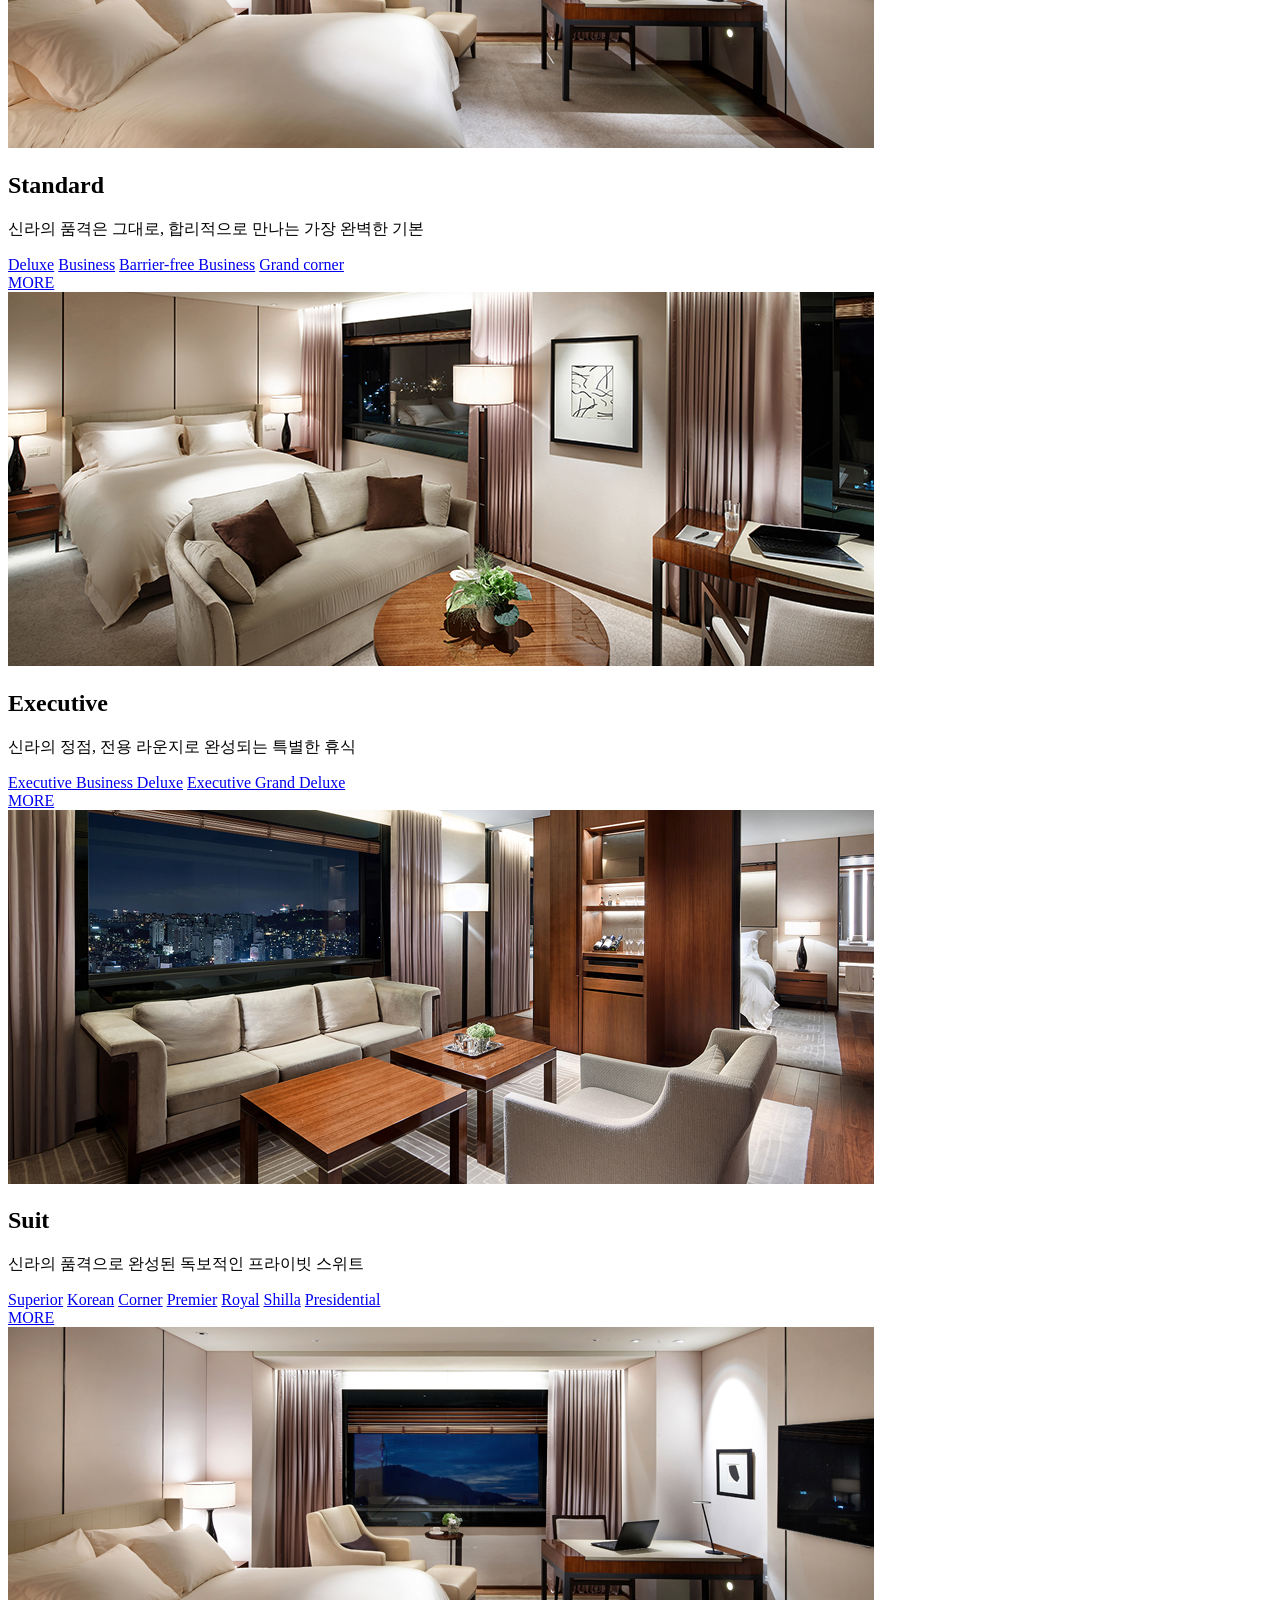
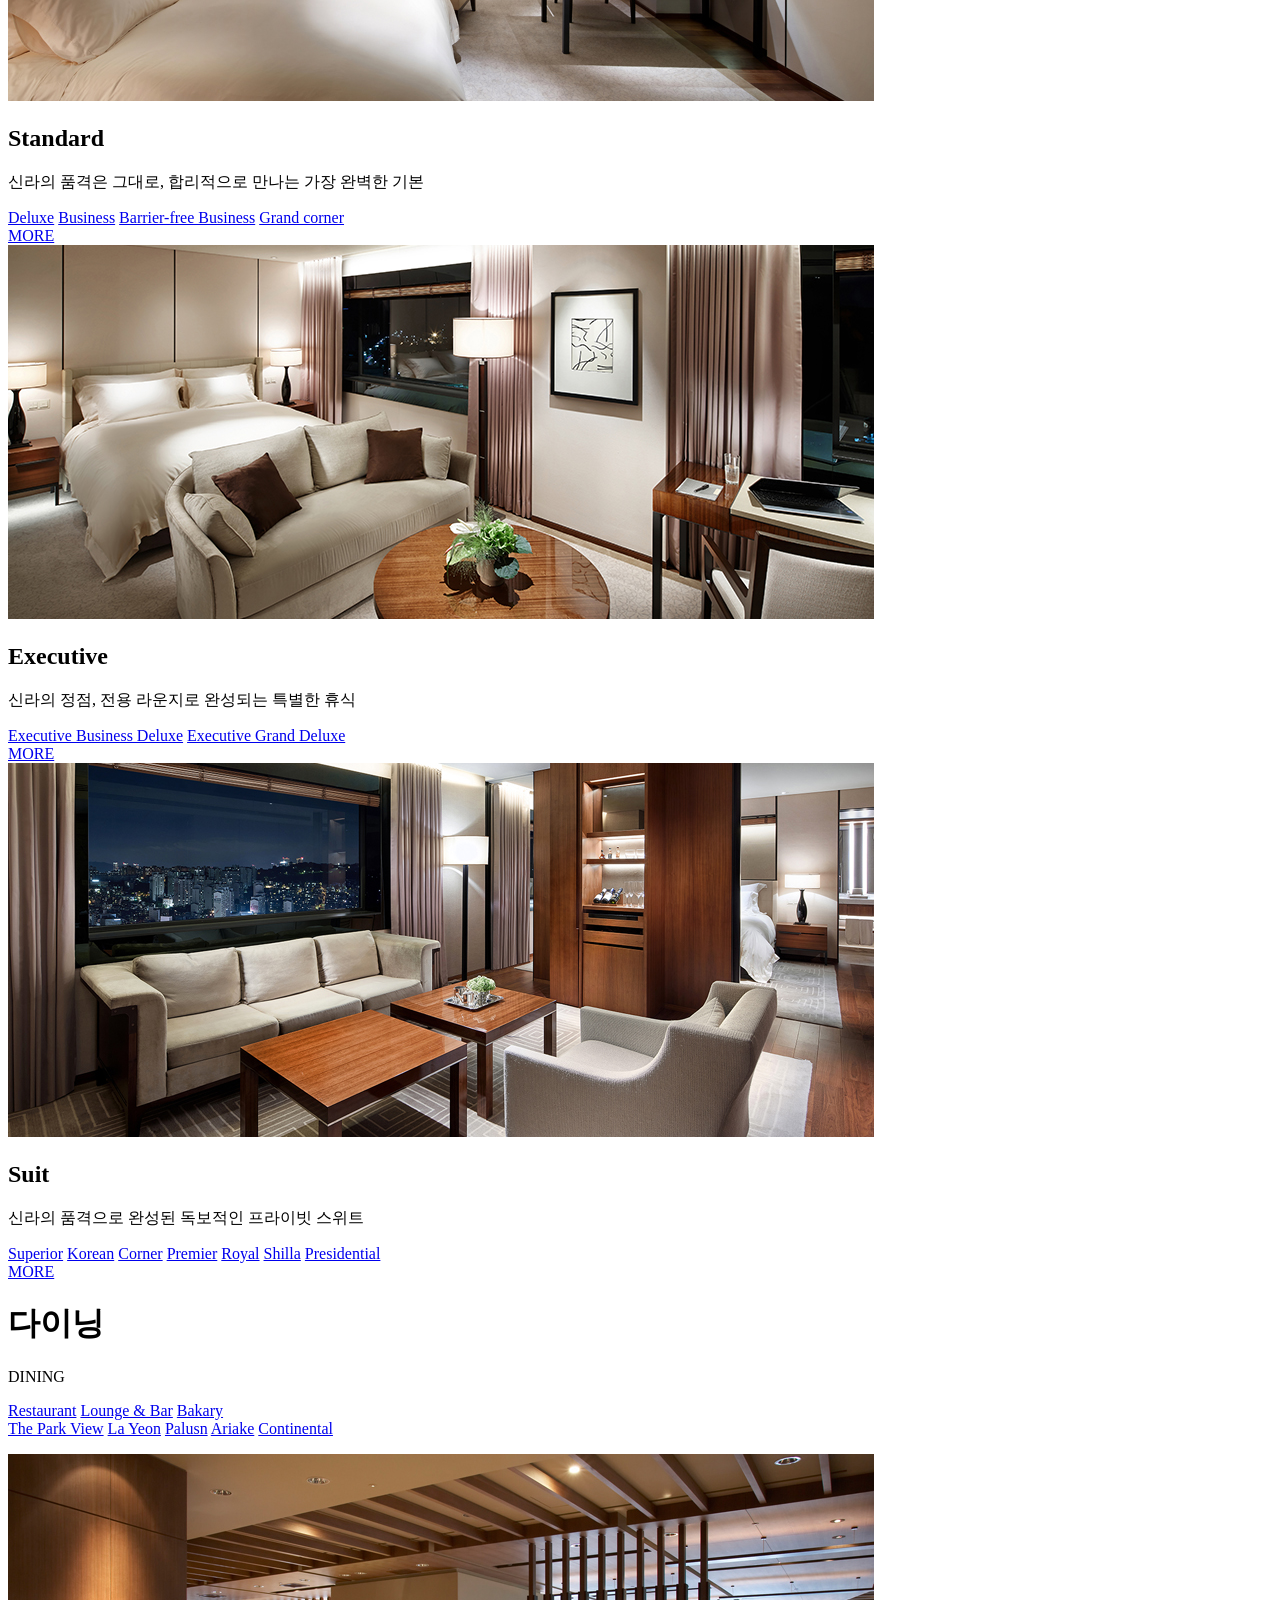
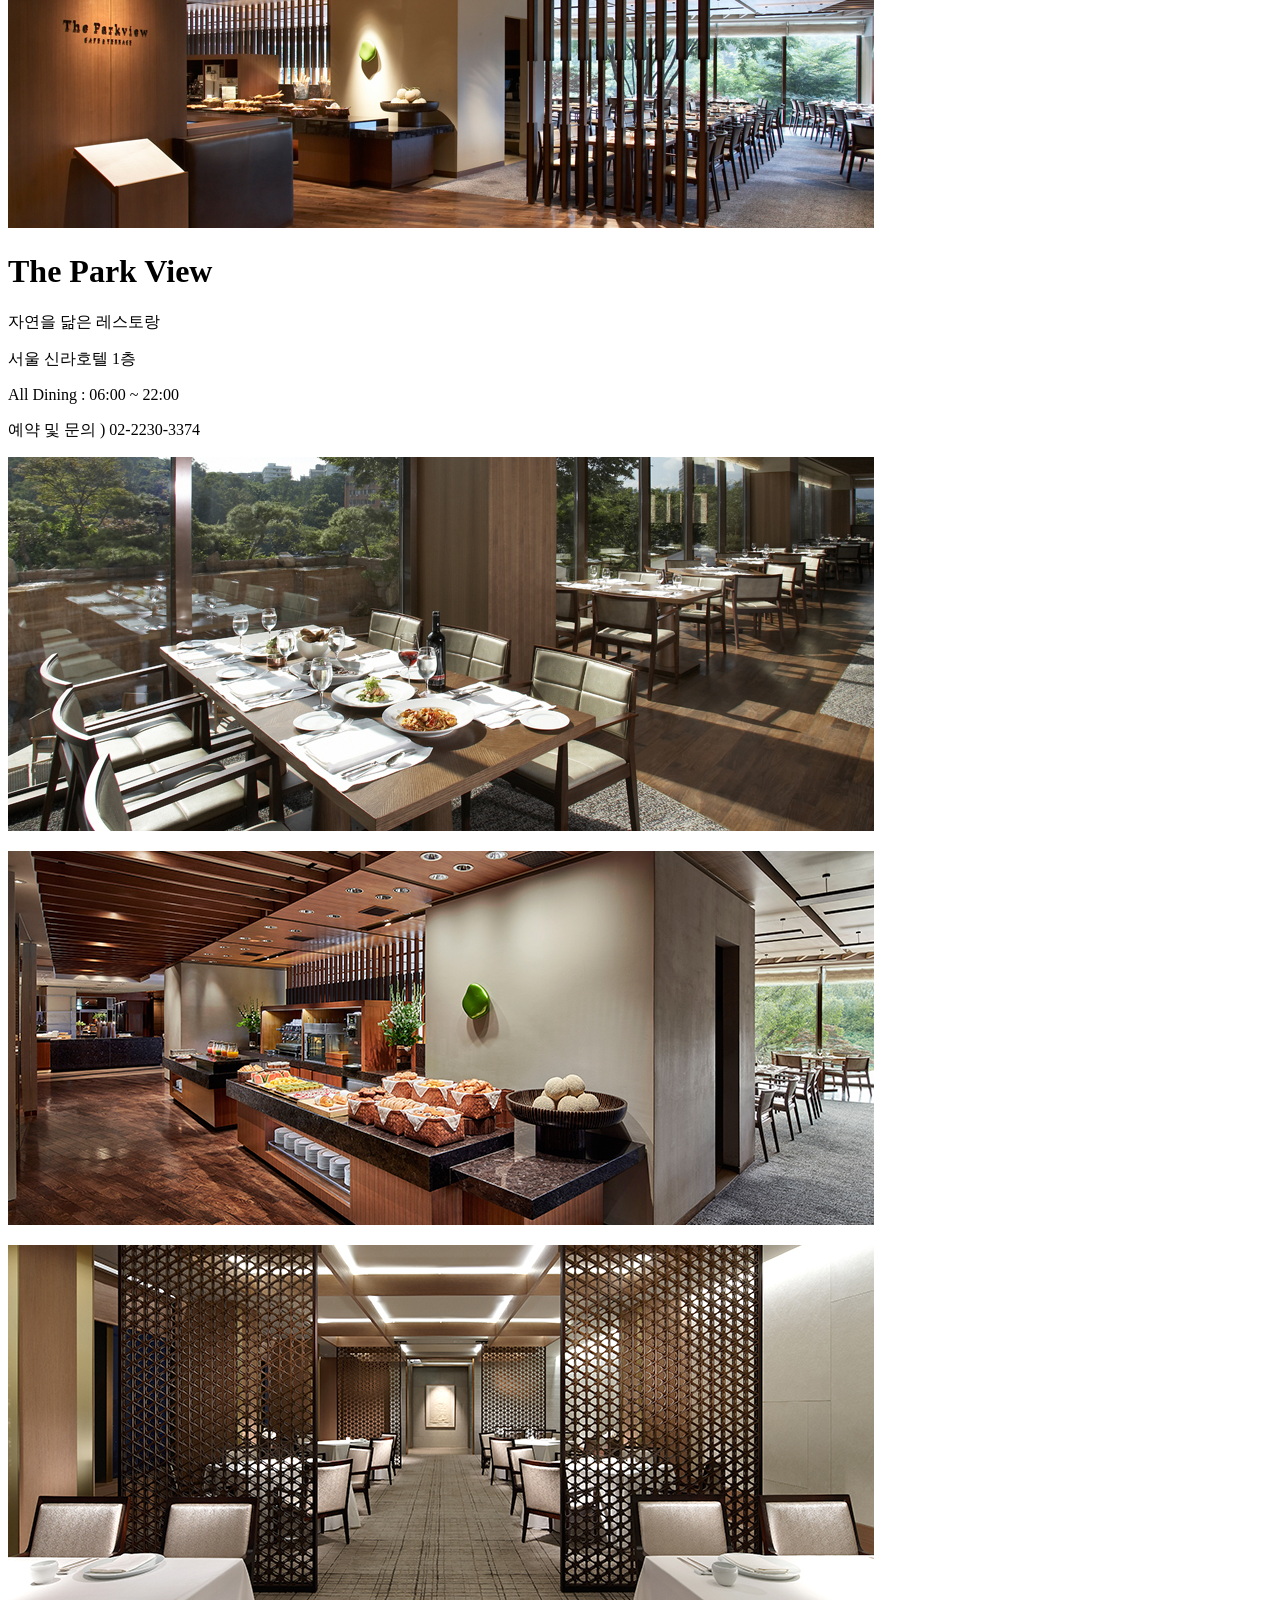
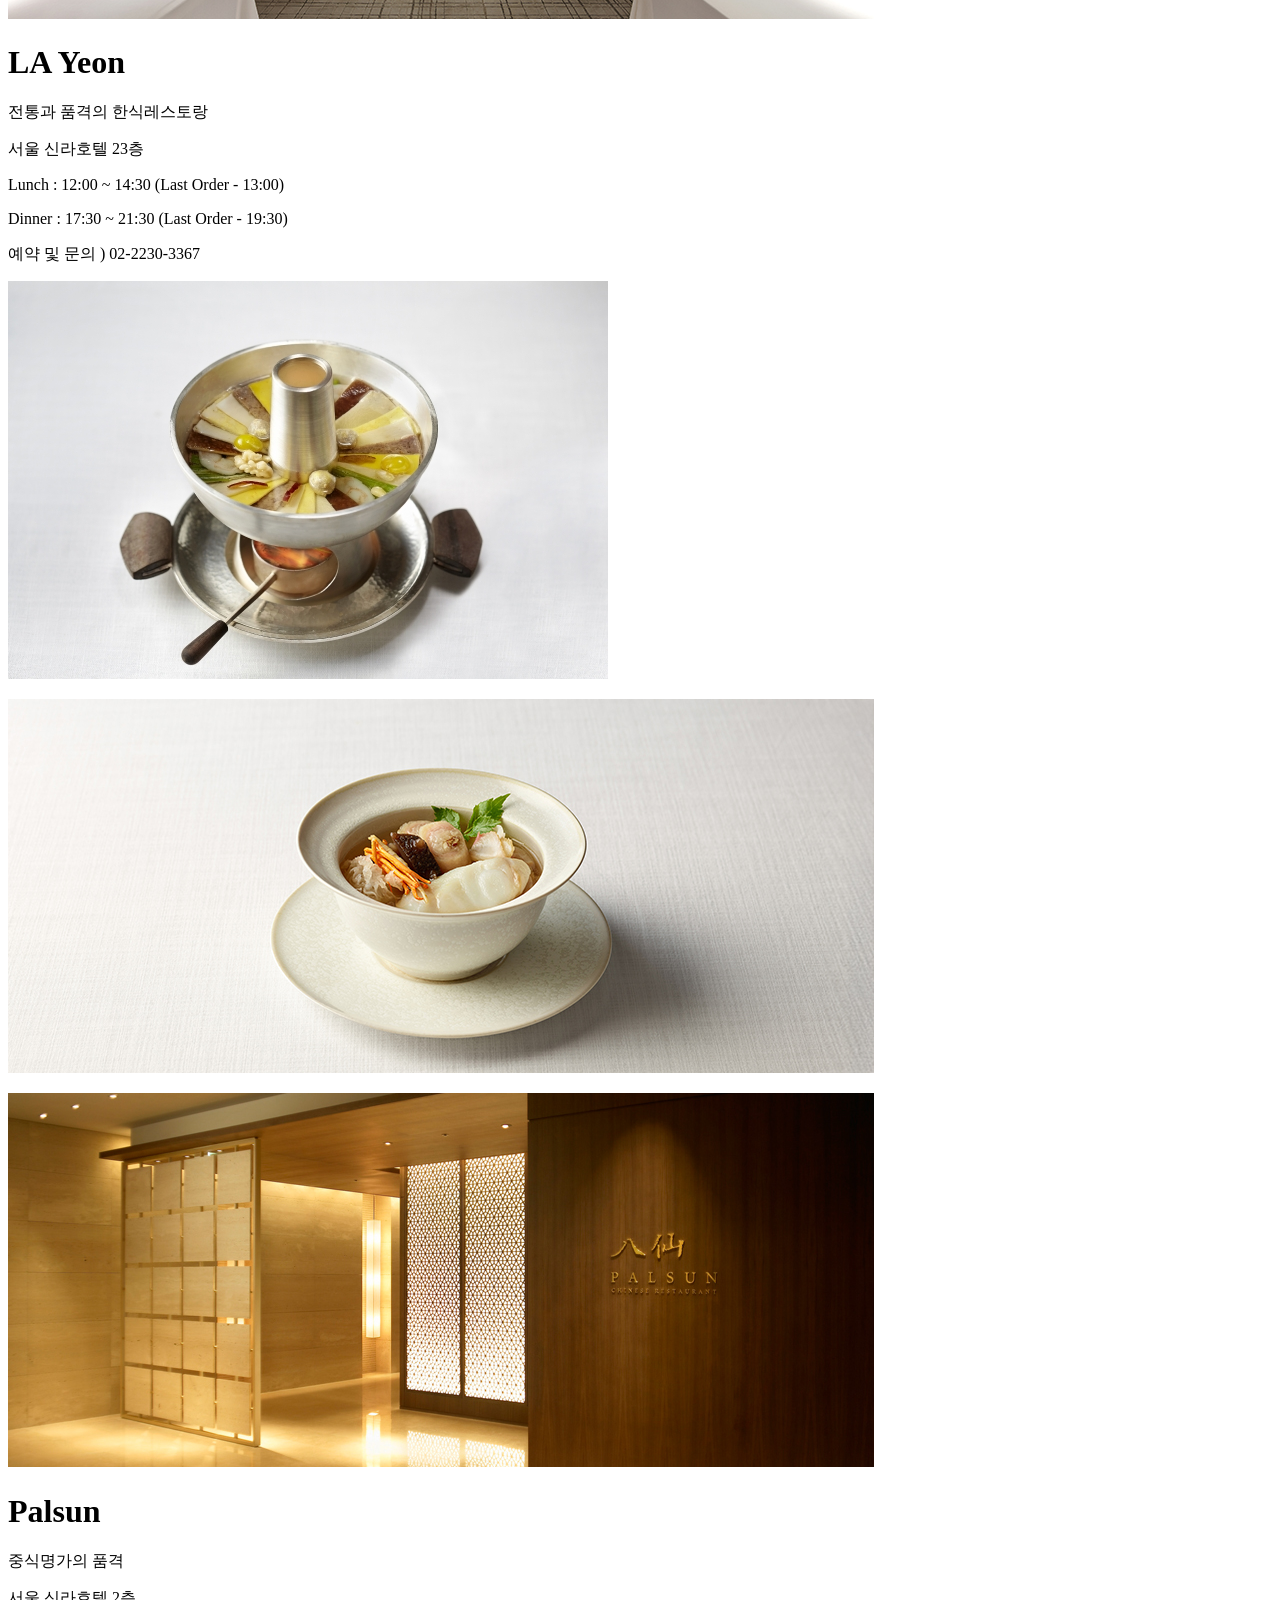
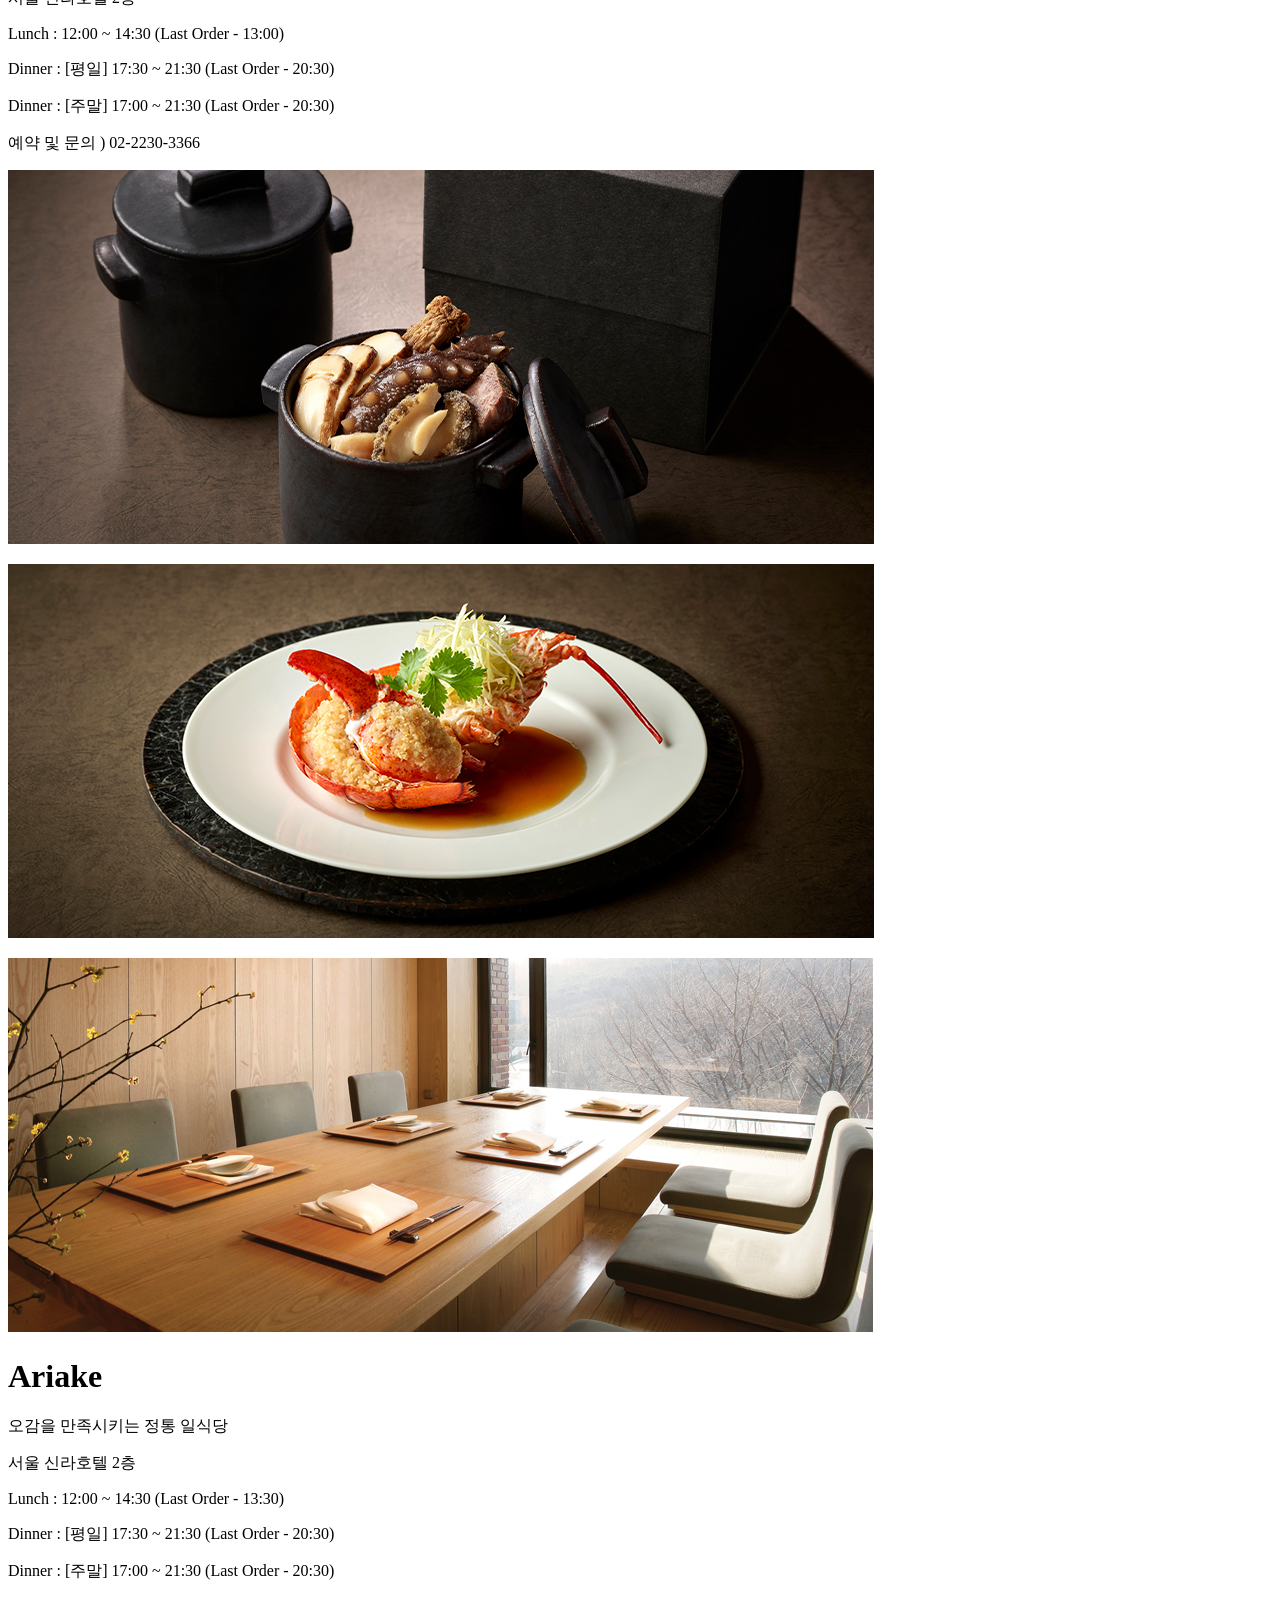
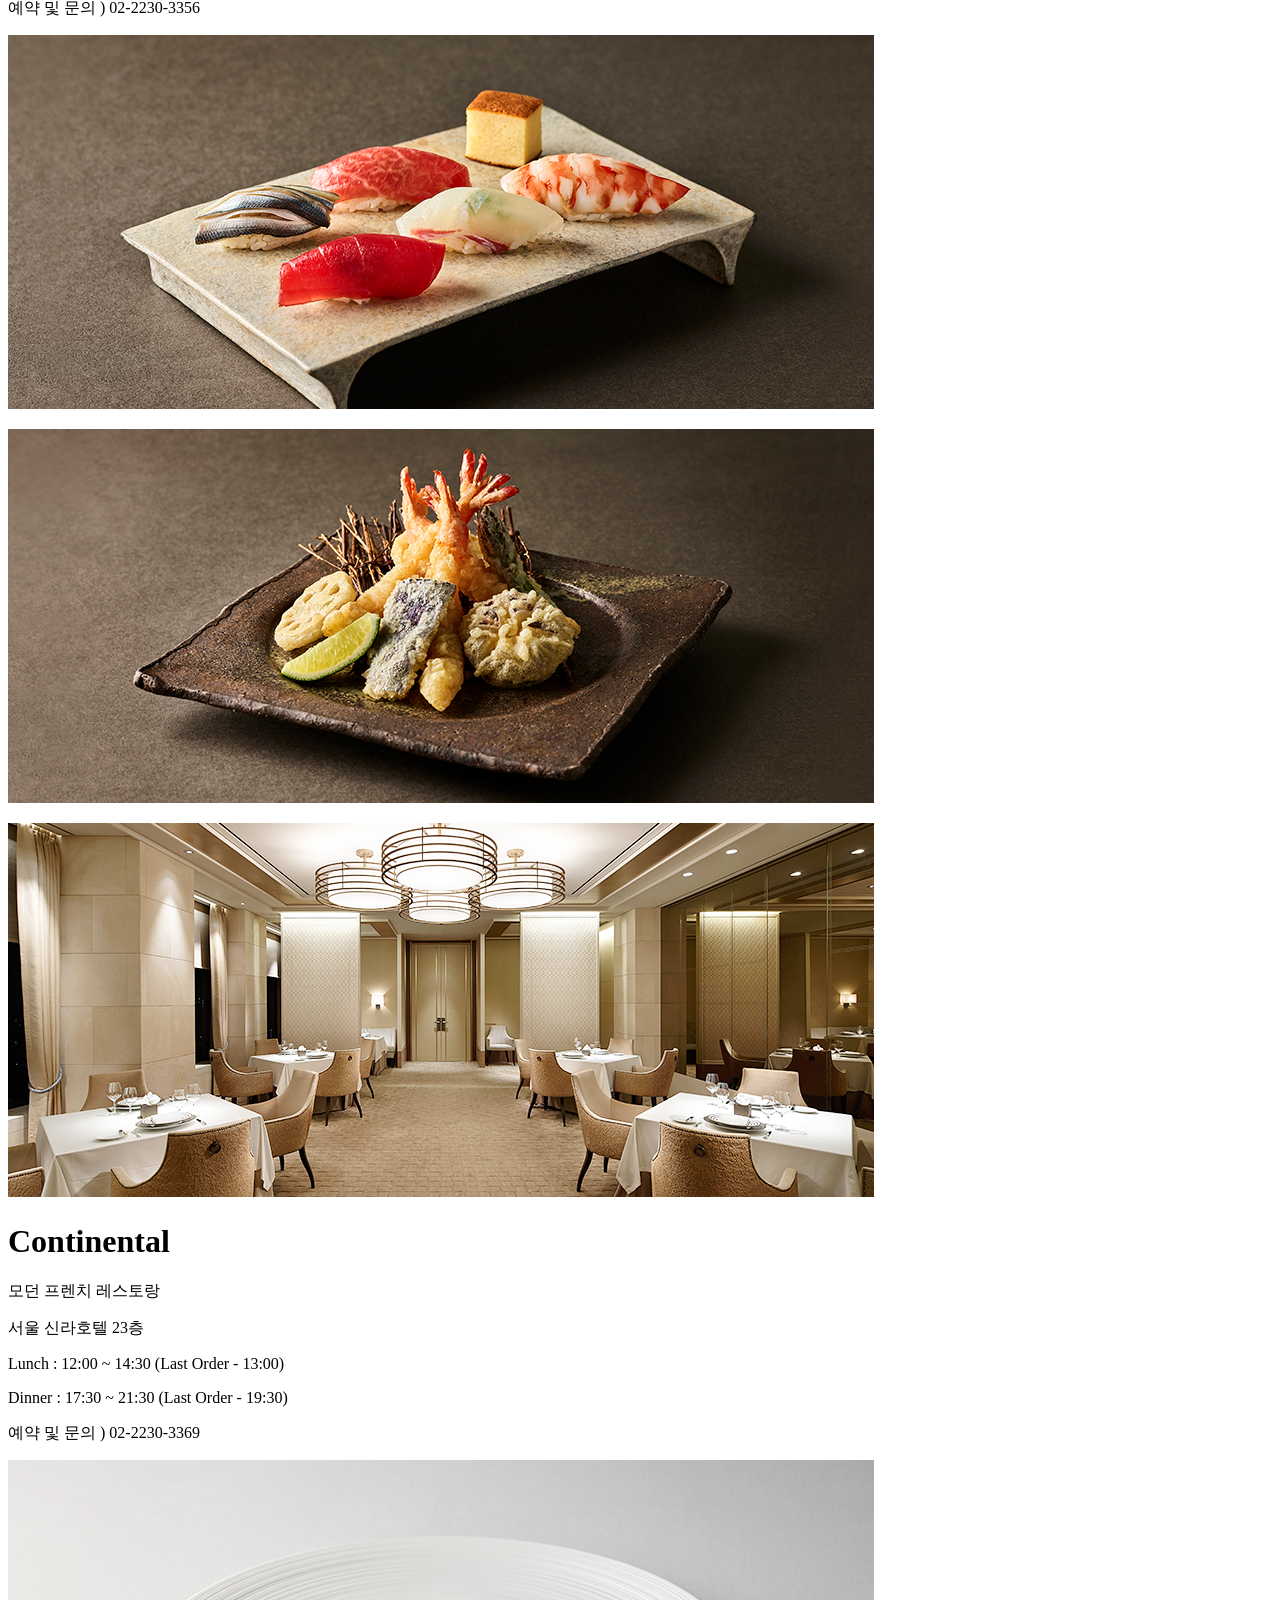
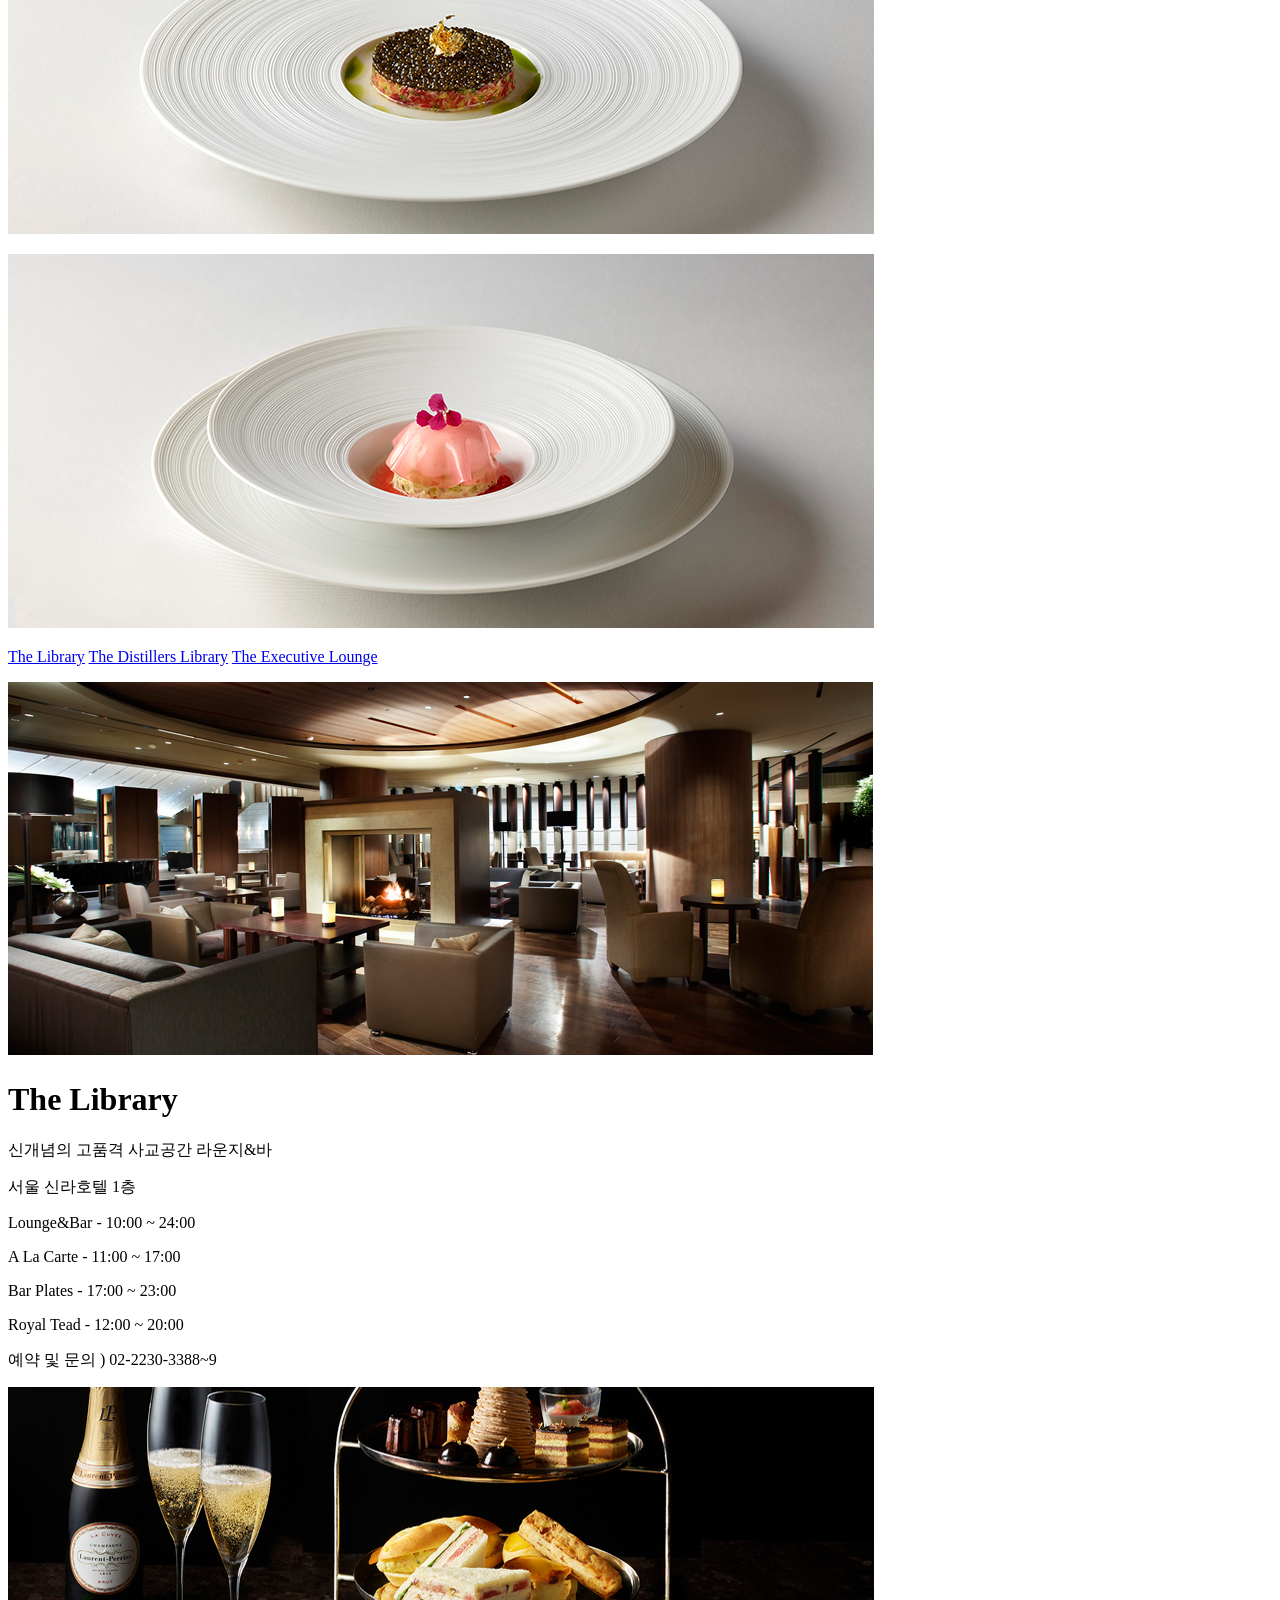
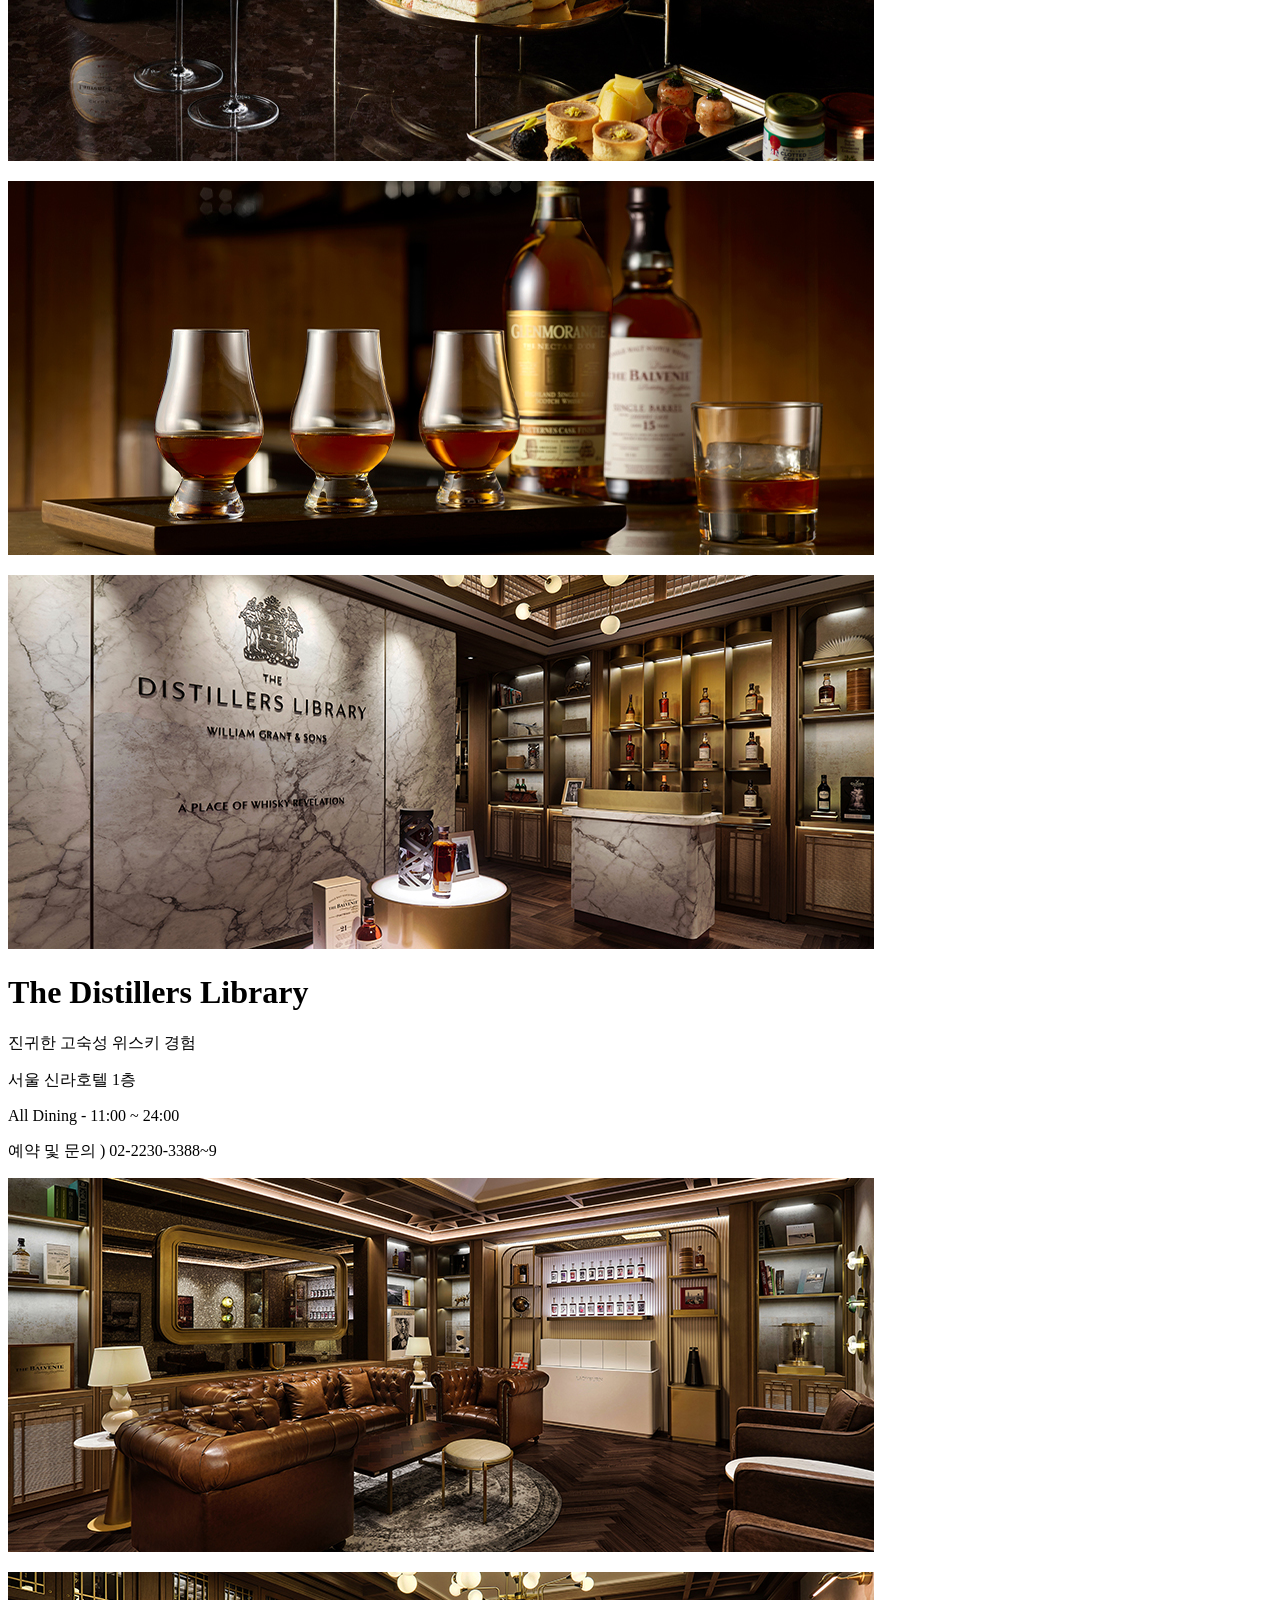
==== commit 865fea5a: "css추가+수정" ====
--- a/index.html
+++ b/index.html
@@ -18,123 +18,127 @@
 <body>
     <div id="wrap">
         <header>
-            <ul class="lnb">
+            <ul class="h_top">
                 <li><a href="#">로그인</a></li>
                 <li><a href="#">예약확인</a></li>
                 <li class="language">
                     <p>한국어</p>
-                    <a href="#">
-                        <img src="./images/next_w.png" alt="펼쳐보기">
-                        <div class="language_more">
-                            <p>ENGLISH</p>
-                            <p>日本語</p>
-                            <p>简体中文</p>
-                        </div>
-                    </a> 
+                    <a href="#"><img src="./images/next_w.png" alt="펼쳐보기"></a>
+                    <div class="language_more">
+                        <a href="#">ENGLISH</a>
+                        <a href="#">日本語</a>
+                        <a href="#">简体中文</a>
+                    </div>
                 </li>
             </ul>
-            <nav>
+            <div class="h_bottom">
                 <h1 class="main_logo"><a href="#"><img src="./images/logo_m.png" alt="더신라"></a></h1>
-                <div id="gnb">
-                    <div class="gnb_title">
-                        <a href="#">호텔찾기<img src="./images/search_w.png" alt="검색"></a>
-                        <a href="#">예약<img src="./images/calendar_w.png" alt="예약"></a>
-                        <a href="#">호텔신라 소개</a>
-                        <a href="#">멤버십</a>
-                        <a href="#">신라숍</a>
-                        <a href="#">고객문의</a>
-                    </div>
-                    <div class="gnb_depth">
-                        <div class="hotel_depth depth_bg">
-                            <h1>호텔찾기</h1>
-                            <ul class="gnb_depth2">
-                                <li>
-                                    <a href="#">THE SHILLA</a>
+                <nav>
+                    <ul class="gnb">
+                        <li>
+                            <a href="#">호텔찾기<img src="./images/search_w.png" alt="검색"></a>
+                            <div class="hotel_depth depth_bg">
+                                <h2>호텔찾기</h2>
+                                <ul class="gnb_depth2">
+                                    <li>
+                                        <a href="#">THE SHILLA</a>
+                                        <ul class="gnb_depth3">
+                                            <li><a href="#">서울</a></li>
+                                            <li><a href="#">제주</a></li>
+                                        </ul>
+                                    </li>
+                                    <li>
+                                        <a href="#">SHILLA MONOGRAM</a>
+                                        <ul class="gnb_depth3">
+                                            <a href="#">강릉</a>
+                                            <a href="#">시안</a>
+                                            <a href="#">다낭</a>
+                                        </ul>
+                                    </li>
+                                    <li>
+                                        <a href="#">SHILLA STAY</a>
+                                        <ul class="gnb_depth3">
+                                            <a href="#">광화문</a>
+                                            <a href="#">마포</a>
+                                            <a href="#">서대문</a>
+                                            <a href="#">역삼</a>
+                                            <a href="#">서초</a>
+                                            <a href="#">구로</a>
+                                            <a href="#">삼성</a>
+                                            <a href="#">동탄</a>
+                                            <a href="#">천안</a>
+                                            <a href="#">전주</a>
+                                            <a href="#">울산</a>
+                                            <a href="#">해운대</a>
+                                            <a href="#">서부산</a>
+                                            <a href="#">여수</a>
+                                            <a href="#">제주</a>
+                                            <a href="#">플러스 이호테우</a>
+                                            <a href="#">옌청</a>
+                                        </ul>
+                                    </li>
+                                </ul>
+                            </div>
+                        </li>
+                        <li>
+                            <a href="#">예약<img src="./images/calendar_w.png" alt="예약"></a>
+                            <div class="reservation_depth depth_bg">
+                                <h2>예약</h2>
+                                <ul class="gnb_depth2">
+                                    <li><a href="#">호텔</a></li>
+                                    <li><a href="#">다이닝</a></li> 
+                                </ul>
+                            </div>
+                        </li>
+                        <li>
+                            <a href="#">호텔신라 소개</a>
+                            <div class="info_depth depth_bg">
+                                <h2>호텔신라 소개</h2>
+                                <ul class="gnb_depth2">
+                                    <li><a href="#">개요</a></li>
+                                    <li><a href="#">서울신라호텔</a></li>
+                                    <li><a href="#">제주신라호텔</a></li>
+                                    <li><a href="#">신라모노그램</a></li>
+                                    <li><a href="#">수상이력</a></li>
+                                </ul>
+                            </div>
+                        </li>
+                        <li>
+                            <a href="#">멤버십</a>
+                            <div class="membership_depth depth_bg">
+                                <h2>멤버십</h2>
+                                <ul class="gnb_depth2">
+                                    <a href="#">신라리워즈</a>
                                     <ul class="gnb_depth3">
-                                        <li><a href="#">서울</a></li>
-                                        <li><a href="#">제주</a></li>
+                                        <li><a href="#">신라리워즈 가입하기</a></li>
+                                        <li><a href="#">회원특전</a></li>
+                                        <li><a href="#">포인트안내</a></li>
+                                        <li><a href="#">회원전용 프로모션</a></li>
                                     </ul>
-                                </li>
-                                <li>
-                                    <a href="#">SHILLA MONOGRAM</a>
+                                </ul>
+                                <ul class="gnb_depth2">
+                                    <a href="#">신라에스</a>
                                     <ul class="gnb_depth3">
-                                        <a href="#">강릉</a>
-                                        <a href="#">시안</a>
-                                        <a href="#">다낭</a>
+                                        <li><a href="#">신라에스 소개</a></li>
+                                        <li><a href="#">신라에스 브라운</a></li>
+                                        <li><a href="#">신라에스 블랙</a></li>
+                                        <li><a href="#">회원전용 프로모션</a></li>
                                     </ul>
-                                </li>
-                                <li>
-                                    <a href="#">SHILLA STAY</a>
+                                </ul>
+                                <ul class="gnb_depth2">
+                                    <a href="#">멤버십 문의</a>
                                     <ul class="gnb_depth3">
-                                        <a href="#">광화문</a>
-                                        <a href="#">마포</a>
-                                        <a href="#">서대문</a>
-                                        <a href="#">역삼</a>
-                                        <a href="#">서초</a>
-                                        <a href="#">구로</a>
-                                        <a href="#">삼성</a>
-                                        <a href="#">동탄</a>
-                                        <a href="#">천안</a>
-                                        <a href="#">전주</a>
-                                        <a href="#">울산</a>
-                                        <a href="#">해운대</a>
-                                        <a href="#">서부산</a>
-                                        <a href="#">여수</a>
-                                        <a href="#">제주</a>
-                                        <a href="#">플러스 이호테우</a>
-                                        <a href="#">옌청</a>
+                                        <li><a href="#">FAQ</a></li>
+                                        <li><a href="#">문의하기</a></li>
                                     </ul>
-                                </li>
-                            </ul>
-                        </div>
-                        <div class="reservation_depth depth_bg">
-                            <h1>예약</h1>
-                            <ul class="gnb_depth2">
-                                <li><a href="#">호텔</a></li>
-                                <li><a href="#">다이닝</a></li> 
-                            </ul>
-                        </div>
-                        <div class="info_depth depth_bg">
-                            <h1>호텔신라 소개</h1>
-                            <ul class="gnb_depth2">
-                                <li><a href="#">개요</a></li>
-                                <li><a href="#">서울신라호텔</a></li>
-                                <li><a href="#">제주신라호텔</a></li>
-                                <li><a href="#">신라모노그램</a></li>
-                                <li><a href="#">수상이력</a></li>
-                            </ul>
-                        </div>
-                        <div class="membership_depth depth_bg">
-                            <h1>멤버십</h1>
-                            <ul class="gnb_depth2">
-                                <a href="#">신라리워즈</a>
-                                <ul class="gnb_depth3">
-                                    <li><a href="#">신라리워즈 가입하기</a></li>
-                                    <li><a href="#">회원특전</a></li>
-                                    <li><a href="#">포인트안내</a></li>
-                                    <li><a href="#">회원전용 프로모션</a></li>
                                 </ul>
-                            </ul>
-                            <ul class="gnb_depth2">
-                                <a href="#">신라에스</a>
-                                <ul class="gnb_depth3">
-                                    <li><a href="#">신라에스 소개</a></li>
-                                    <li><a href="#">신라에스 브라운</a></li>
-                                    <li><a href="#">신라에스 블랙</a></li>
-                                    <li><a href="#">회원전용 프로모션</a></li>
-                                </ul>
-                            </ul>
-                            <ul class="gnb_depth2">
-                                <a href="#">멤버십 문의</a>
-                                <ul class="gnb_depth3">
-                                    <li><a href="#">FAQ</a></li>
-                                    <li><a href="#">문의하기</a></li>
-                                </ul>
-                            </ul>
-                        </div>
-                    </div>
-                </div>
-            </nav>
+                            </div>
+                        </li>
+                        <li><a href="#">신라숍</a></li>
+                        <li><a href="#">고객문의</a></li>
+                    </ul>
+                </nav>
+            </div>
         </header>
         <main>
             <div class="hero_wrap"> <!-- 히어로배너 -->
@@ -168,11 +172,13 @@
                         </div>
                     </div>
                 </div>
-                <form action="#" method="get" id="reservation_form"> <!-- 전체로내보냄form전체로묶기 -->
+                <form action="#" method="get" id="reservation_form"> <!-- 예약폼/전체로내보냄form전체로묶기 -->
                     <div class="place">
                         <h2>호텔 또는 다이닝</h2>
-                        <input type="text" placeholder="호텔을 선택해주세요" name="place_form" id="place_form">
-                        <button type="button" class="place_search"><img src="./images/search_b.png" alt="검색"></button>
+                        <div class="search_form">
+                            <input type="text" placeholder="호텔을 선택해주세요" name="place_form" id="place_form">
+                            <button type="button" class="place_search"><img src="./images/search_b.png" alt="검색"></button>
+                        </div>
                     </div>
                     <div class="check_in">
                         <h2>체크인</h2>
@@ -188,11 +194,11 @@
                     </div>
                     <div class="hotel_room">
                         <h2>객실</h2>
-                        <input type="number" id="room_num" name="room_num" value="1" min="1" max="3">1
+                        <input type="number" id="room_num" name="room_num" value="1" min="1" max="3">
                     </div>
                     <div class="adult">
                         <h2>어른</h2>
-                        <input type="number" id="adult_num" name="adult_num" value="1" min="1" max="3">1
+                        <input type="number" id="adult_num" name="adult_num" value="1" min="1" max="3">
                     </div>
                     <div class="children">
                         <div class="children_title">
@@ -202,7 +208,7 @@
                                 <p>37개월 이상 ~ 만 12세 이하 (베트남 : 만 6세 이상 ~ 만 11세까지</p>
                             </div>
                         </div>
-                        <input type="number" id="children_num" name="children_num" value="1" min="1" max="3">0
+                        <input type="number" id="children_num" name="children_num" value="0" min="1" max="3">
                     </div>
                     <div class="child">
                         <div class="child_title">
@@ -212,14 +218,12 @@
                                 <p>36개월 이하 (베트남 : 만 5세 이하)</p>
                             </div>
                         </div>
-                        <input type="number" id="child_num" name="child_num" value="1" min="1" max="3">0
-                    </div>
-                    <div class="search_btn">
-                        <button type="button">검색</button>
-                    </div>
+                        <input type="number" id="child_num" name="child_num" value="0" min="1" max="3">
+                    </div>
+                    <button type="button" id="search_btn">검색</button>
                 </form>
             </div>
-            <div class="shillahotel_info"> <!-- 신라호텔소개 -->
+            <div class="hotel_info"> <!-- 신라호텔소개 -->
                 <h1>HOTEL SHILLA</h1>
                 <div class="more_info">
                     <p>"천년의 헤리티지 위에서 피어난 한국 대표 호텔"</p>
@@ -236,71 +240,114 @@
                     <div class="swiper-button-next next"></div>
                     <div class="swiper-wrapper">
                         <div class="swiper-slide slides1">
+                            <a href="#"><img src="./images/standard.jpg" alt="스탠다드"></a>
+                            <div class="main_text">
+                                <div class="mt_title">
+                                    <h2>Standard</h2>
+                                    <p>신라의 품격은 그대로, 합리적으로 만나는 가장 완벽한 기본</p>
+                                </div>
+                                <div class="mt_room">
+                                    <a href="#">Deluxe</a>
+                                    <a href="#">Business</a>
+                                    <a href="#">Barrier-free Business</a>
+                                    <a href="#">Grand corner</a>
+                                </div>
+                                <div class="mt_more">
+                                    <a href="#">MORE<img src="./images/plus_b.png" alt=""></a>
+                                </div>
+                            </div>
+                        </div>
+                        <div class="swiper-slide slides2">
+                            <a href="#"><img src="./images/executive.jpg" alt="이그제큐티브"></a>
+                            <div class="main_text">
+                                <div class="mt_title">
+                                    <h2>Executive</h2>
+                                    <p>신라의 정점, 전용 라운지로 완성되는 특별한 휴식</p>
+                                </div>
+                                <div class="mt_room">
+                                    <a href="#">Executive Business Deluxe</a>
+                                    <a href="#">Executive Grand Deluxe</a>
+                                </div>
+                                <div class="mt_more">
+                                    <a href="#">MORE<img src="./images/plus_b.png" alt=""></a>
+                                </div>
+                            </div>
+                        </div>
+                        <div class="swiper-slide slides3">
                             <a href="#"><img src="./images/suit.jpg" alt="스위트"></a>
-                            <div class="room_main">
-                                <a href="#"><img src="./images/standard.jpg" alt="스탠다드"></a>
-                                <div class="main_text">
-                                    <div class="mt_title">
-                                        <h2>Standard</h2>
-                                        <p>신라의 품격은 그대로, 합리적으로 만나는 가장 완벽한 기본</p>
-                                    </div>
-                                    <div class="mt_room">
-                                        <a href="#">Deluxe</a>
-                                        <a href="#">Business</a>
-                                        <a href="#">Barrier-free Business</a>
-                                        <a href="#">Grand corner</a>
-                                    </div>
-                                    <div class="mt_more">
-                                        <a href="#">MORE<img src="./images/plus_b.png" alt=""></a>
-                                    </div>
-                                </div>
-                            </div>
+                            <div class="main_text">
+                                <div class="mt_title">
+                                    <h2>Suit</h2>
+                                    <p>신라의 품격으로 완성된 독보적인 프라이빗 스위트</p>
+                                </div>
+                                <div class="mt_room">
+                                    <a href="#">Superior</a>
+                                    <a href="#">Korean</a>
+                                    <a href="#">Corner</a>
+                                    <a href="#">Premier</a>
+                                    <a href="#">Royal</a>
+                                    <a href="#">Shilla</a>
+                                    <a href="#">Presidential</a>
+                                </div>
+                                <div class="mt_more">
+                                    <a href="#">MORE<img src="./images/plus_b.png" alt=""></a>
+                                </div>
+                            </div>
+                        </div>
+                        <div class="swiper-slide slides4">
+                            <a href="#"><img src="./images/standard.jpg" alt="스탠다드"></a>
+                            <div class="main_text">
+                                <div class="mt_title">
+                                    <h2>Standard</h2>
+                                    <p>신라의 품격은 그대로, 합리적으로 만나는 가장 완벽한 기본</p>
+                                </div>
+                                <div class="mt_room">
+                                    <a href="#">Deluxe</a>
+                                    <a href="#">Business</a>
+                                    <a href="#">Barrier-free Business</a>
+                                    <a href="#">Grand corner</a>
+                                </div>
+                                <div class="mt_more">
+                                    <a href="#">MORE<img src="./images/plus_b.png" alt=""></a>
+                                </div>
+                            </div>
+                        </div>
+                        <div class="swiper-slide slides5">
                             <a href="#"><img src="./images/executive.jpg" alt="이그제큐티브"></a>
-                        </div>
-                        <div class="swiper-slide slides2">
-                            <a href="#"><img src="./images/standard.jpg" alt="스탠다드"></a>
-                            <div class="room_main">
-                                <a href="#"><img src="./images/executive.jpg" alt="이그제큐티브"></a>
-                                <div class="main_text">
-                                    <div class="mt_title">
-                                        <h2>Executive</h2>
-                                        <p>신라의 정점, 전용 라운지로 완성되는 특별한 휴식</p>
-                                    </div>
-                                    <div class="mt_room">
-                                        <a href="#">Executive Business Deluxe</a>
-                                        <a href="#">Executive Grand Deluxe</a>
-                                    </div>
-                                    <div class="mt_more">
-                                        <a href="#">MORE<img src="./images/plus_b.png" alt=""></a>
-                                    </div>
-                                </div>
-                            </div>
+                            <div class="main_text">
+                                <div class="mt_title">
+                                    <h2>Executive</h2>
+                                    <p>신라의 정점, 전용 라운지로 완성되는 특별한 휴식</p>
+                                </div>
+                                <div class="mt_room">
+                                    <a href="#">Executive Business Deluxe</a>
+                                    <a href="#">Executive Grand Deluxe</a>
+                                </div>
+                                <div class="mt_more">
+                                    <a href="#">MORE<img src="./images/plus_b.png" alt=""></a>
+                                </div>
+                            </div>
+                        </div>
+                        <div class="swiper-slide slides6">
                             <a href="#"><img src="./images/suit.jpg" alt="스위트"></a>
-                        </div>
-                        <div class="swiper-slide slides3">
-                            <a href="#"><img src="./images/executive.jpg" alt="이그제큐티브"></a>
-                            <div class="room_main">
-                                <a href="#"><img src="./images/suit.jpg" alt="스위트"></a>
-                                <div class="main_text">
-                                    <div class="mt_title">
-                                        <h2>Suit</h2>
-                                        <p>신라의 품격으로 완성된 독보적인 프라이빗 스위트</p>
-                                    </div>
-                                    <div class="mt_room">
-                                        <a href="#">Superior</a>
-                                        <a href="#">Korean</a>
-                                        <a href="#">Corner</a>
-                                        <a href="#">Premier</a>
-                                        <a href="#">Royal</a>
-                                        <a href="#">Shilla</a>
-                                        <a href="#">Presidential</a>
-                                    </div>
-                                    <div class="mt_more">
-                                        <a href="#">MORE<img src="./images/plus_b.png" alt=""></a>
-                                    </div>
-                                </div>
-                            </div>
-                            <a href="#"><img src="./images/standard.jpg" alt="스탠다드"></a>
+                            <div class="main_text">
+                                <div class="mt_title">
+                                    <h2>Suit</h2>
+                                    <p>신라의 품격으로 완성된 독보적인 프라이빗 스위트</p>
+                                </div>
+                                <div class="mt_room">
+                                    <a href="#">Superior</a>
+                                    <a href="#">Korean</a>
+                                    <a href="#">Corner</a>
+                                    <a href="#">Premier</a>
+                                    <a href="#">Royal</a>
+                                    <a href="#">Shilla</a>
+                                    <a href="#">Presidential</a>
+                                </div>
+                                <div class="mt_more">
+                                    <a href="#">MORE<img src="./images/plus_b.png" alt=""></a>
+                                </div>
+                            </div>
                         </div>
                     </div>
                 </div>
@@ -330,10 +377,10 @@
                                 <div class="contents_details">
                                     <div class="cd_text">
                                         <h1>The Park View</h1>
-                                        <p>자연을 닮은 레스토랑</p>
-                                        <p>서울 신라호텔 1층</p>
-                                        <p>All Dining : 06:00 ~ 22:00</p>
-                                        <p>예약 및 문의 ) 02-2230-3374</p>
+                                        <p class="cd_sub">자연을 닮은 레스토랑</p>
+                                        <p class="cd_place">서울 신라호텔 1층</p>
+                                        <p class="cd_time">All Dining : 06:00 ~ 22:00</p>
+                                        <p class="cd_call">예약 및 문의 ) 02-2230-3374</p>
                                     </div>
                                     <div class="cd_img">
                                         <p><img src="./images/parkview2.jpg" alt="더파크뷰디테일1"></p>
@@ -346,11 +393,11 @@
                                 <div class="contents_details">
                                     <div class="cd_text">
                                         <h1>LA Yeon</h1>
-                                        <p>전통과 품격의 한식레스토랑</p>
-                                        <p>서울 신라호텔 23층</p>
-                                        <p>Lunch : 12:00 ~ 14:30 (Last Order - 13:00)</p>
-                                        <p>Dinner : 17:30 ~ 21:30 (Last Order - 19:30)</p>
-                                        <p>예약 및 문의 ) 02-2230-3367</p>
+                                        <p class="cd_sub">전통과 품격의 한식레스토랑</p>
+                                        <p class="cd_place">서울 신라호텔 23층</p>
+                                        <p class="cd_time">Lunch : 12:00 ~ 14:30 (Last Order - 13:00)</p>
+                                        <p class="cd_time">Dinner : 17:30 ~ 21:30 (Last Order - 19:30)</p>
+                                        <p class="cd_call">예약 및 문의 ) 02-2230-3367</p>
                                     </div>
                                     <div class="cd_img">
                                         <p><img src="./images/layeon2.jpg" alt="라연디테일1"></p>
@@ -363,12 +410,12 @@
                                 <div class="contents_details">
                                     <div class="cd_text">
                                         <h1>Palsun</h1>
-                                        <p>중식명가의 품격</p>
-                                        <p>서울 신라호텔 2층</p>
-                                        <p>Lunch : 12:00 ~ 14:30 (Last Order - 13:00)</p>
-                                        <p>Dinner : [평일] 17:30 ~ 21:30 (Last Order - 20:30)</p>
-                                        <p>Dinner : [주말] 17:00 ~ 21:30 (Last Order - 20:30)</p>
-                                        <p>예약 및 문의 ) 02-2230-3366</p>
+                                        <p class="cd_sub">중식명가의 품격</p>
+                                        <p class="cd_place">서울 신라호텔 2층</p>
+                                        <p class="cd_time">Lunch : 12:00 ~ 14:30 (Last Order - 13:00)</p>
+                                        <p class="cd_time">Dinner : [평일] 17:30 ~ 21:30 (Last Order - 20:30)</p>
+                                        <p class="cd_time">Dinner : [주말] 17:00 ~ 21:30 (Last Order - 20:30)</p>
+                                        <p class="cd_call">예약 및 문의 ) 02-2230-3366</p>
                                     </div>
                                     <div class="cd_img">
                                         <p><img src="./images/palsun2.jpg" alt="팔선디테일1"></p>
@@ -381,12 +428,12 @@
                                 <div class="contents_details">
                                     <div class="cd_text">
                                         <h1>Ariake</h1>
-                                        <p>오감을 만족시키는 정통 일식당</p>
-                                        <p>서울 신라호텔 2층</p>
-                                        <p>Lunch : 12:00 ~ 14:30 (Last Order - 13:30)</p>
-                                        <p>Dinner : [평일] 17:30 ~ 21:30 (Last Order - 20:30)</p>
-                                        <p>Dinner : [주말] 17:00 ~ 21:30 (Last Order - 20:30)</p>
-                                        <p>예약 및 문의 ) 02-2230-3356</p>
+                                        <p class="cd_sub">오감을 만족시키는 정통 일식당</p>
+                                        <p class="cd_place">서울 신라호텔 2층</p>
+                                        <p class="cd_time">Lunch : 12:00 ~ 14:30 (Last Order - 13:30)</p>
+                                        <p class="cd_time">Dinner : [평일] 17:30 ~ 21:30 (Last Order - 20:30)</p>
+                                        <p class="cd_time">Dinner : [주말] 17:00 ~ 21:30 (Last Order - 20:30)</p>
+                                        <p class="cd_call">예약 및 문의 ) 02-2230-3356</p>
                                     </div>
                                     <div class="cd_img">
                                         <p><img src="./images/ariake2.jpg" alt="아리아께디테일1"></p>
@@ -399,11 +446,11 @@
                                 <div class="contents_details">
                                     <div class="cd_text">
                                         <h1>Continental</h1>
-                                        <p>모던 프렌치 레스토랑</p>
-                                        <p>서울 신라호텔 23층</p>
-                                        <p>Lunch : 12:00 ~ 14:30 (Last Order - 13:00)</p>
-                                        <p>Dinner : 17:30 ~ 21:30 (Last Order - 19:30)</p>
-                                        <p>예약 및 문의 ) 02-2230-3369</p>
+                                        <p class="cd_sub">모던 프렌치 레스토랑</p>
+                                        <p class="cd_place">서울 신라호텔 23층</p>
+                                        <p class="cd_time">Lunch : 12:00 ~ 14:30 (Last Order - 13:00)</p>
+                                        <p class="cd_time">Dinner : 17:30 ~ 21:30 (Last Order - 19:30)</p>
+                                        <p class="cd_call">예약 및 문의 ) 02-2230-3369</p>
                                     </div>
                                     <div class="cd_img">
                                         <p><img src="./images/continental2.jpg" alt="콘티넨탈디테일1"></p>
@@ -425,13 +472,13 @@
                                 <div class="contents_details">
                                     <div class="cd_text">
                                         <h1>The Library</h1>
-                                        <p>신개념의 고품격 사교공간 라운지&바</p>
-                                        <p>서울 신라호텔 1층</p>
-                                        <p>Lounge&Bar - 10:00 ~ 24:00</p>
-                                        <p>A La Carte - 11:00 ~ 17:00</p>
-                                        <p>Bar Plates - 17:00 ~ 23:00</p>
-                                        <p>Royal Tead - 12:00 ~ 20:00</p>
-                                        <p>예약 및 문의 ) 02-2230-3388~9</p>
+                                        <p class="cd_sub">신개념의 고품격 사교공간 라운지&바</p>
+                                        <p class="cd_place">서울 신라호텔 1층</p>
+                                        <p class="cd_time">Lounge&Bar - 10:00 ~ 24:00</p>
+                                        <p class="cd_time">A La Carte - 11:00 ~ 17:00</p>
+                                        <p class="cd_time">Bar Plates - 17:00 ~ 23:00</p>
+                                        <p class="cd_time">Royal Tead - 12:00 ~ 20:00</p>
+                                        <p class="cd_call">예약 및 문의 ) 02-2230-3388~9</p>
                                     </div>
                                     <div class="cd_img">
                                         <p><img src="./images/thelibrary2.jpg" alt="더라이브러리디테일1"></p>
@@ -444,10 +491,10 @@
                                 <div class="contents_details">
                                     <div class="cd_text">
                                         <h1>The Distillers Library</h1>
-                                        <p>진귀한 고숙성 위스키 경험</p>
-                                        <p>서울 신라호텔 1층</p>
-                                        <p>All Dining - 11:00 ~ 24:00</p>
-                                        <p>예약 및 문의 ) 02-2230-3388~9</p>
+                                        <p class="cd_sub">진귀한 고숙성 위스키 경험</p>
+                                        <p class="cd_place">서울 신라호텔 1층</p>
+                                        <p class="cd_time">All Dining - 11:00 ~ 24:00</p>
+                                        <p class="cd_call">예약 및 문의 ) 02-2230-3388~9</p>
                                     </div>
                                     <div class="cd_img">
                                         <p><img src="./images/distillers2.jpg" alt="더디스틸러스디테일1"></p>
@@ -460,13 +507,13 @@
                                 <div class="contents_details">
                                     <div class="cd_text">
                                         <h1>The Executive Lounge</h1>
-                                        <p>세계 어느곳에서도 찾을 수 없는 최고 수준의 라운지</p>
-                                        <p>서울 신라호텔 1층</p>
-                                        <p>신속한 익스프레스 체크인 / 체크아웃 서비스</p>
-                                        <p>Breakfast - 06:30 ~ 10:00</p>
-                                        <p>Aternoon Tea - 15:30 ~ 17:00</p>
-                                        <p>Happy Hour - 18:00 ~ 22:00</p>
-                                        <p>예약 및 문의 ) 02-2230-3388~9</p>
+                                        <p class="cd_sub">세계 어느곳에서도 찾을 수 없는 최고 수준의 라운지</p>
+                                        <p class="cd_place">서울 신라호텔 1층</p>
+                                        <p class="cd_time">신속한 익스프레스 체크인 / 체크아웃 서비스</p>
+                                        <p class="cd_time">Breakfast - 06:30 ~ 10:00</p>
+                                        <p class="cd_time">Aternoon Tea - 15:30 ~ 17:00</p>
+                                        <p class="cd_time">Happy Hour - 18:00 ~ 22:00</p>
+                                        <p class="cd_call">예약 및 문의 ) 02-2230-3388~9</p>
                                     </div>
                                     <div class="cd_img">
                                         <p><img src="./images/exe_lounge2.jpg" alt="더이그제큐티브라운지디테일1"></p>
@@ -481,10 +528,10 @@
                         <div class="contents_details">
                             <div class="cd_text">
                                 <h1>Pastry Botique</h1>
-                                <p>고급 부티크의 감성과 전문 파티셰의 예술이 만난 곳</p>
-                                <p>서울 신라호텔 1층</p>
-                                <p>All Dining : 07:00 ~ 22:00</p>
-                                <p>예약 및 문의 ) 02-2230-3377</p>
+                                <p class="cd_sub">고급 부티크의 감성과 전문 파티셰의 예술이 만난 곳</p>
+                                <p class="cd_place">서울 신라호텔 1층</p>
+                                <p class="cd_time">All Dining : 07:00 ~ 22:00</p>
+                                <p class="cd_call">예약 및 문의 ) 02-2230-3377</p>
                             </div>
                             <div class="cd_img">
                                 <p><img src="./images/bakary2.jpg" alt="패스트리부티크디테일1"></p>
@@ -511,48 +558,47 @@
                 <div class="swiper offer_swiper">
                     <div class="swiper-wrapper">
                         <div class="swiper-slide slides1">
-                            <a href="#" class="soc1_img"><img src="./images/parkview1.jpg" alt=""></a>
+                            <a href="#"><img src="./images/parkview1.jpg" alt="삼성카드이벤트"></a>
                             <div class="offers_text">
                                 <p>신라리워즈 삼성카드 이벤트</p>
                                 <h2><a href="#">400명 한정 서울신라호텔<br>더 파크뷰 뷔페 이용권 (2인)제공</a></h2>
-                                <p>2026.03.03 ~ 2026.03.31</p>
+                                <p class="event_date">2026.03.03 ~ 2026.03.31</p>
                             </div>
                         </div>
                         <div class="swiper-slide slides2">
-                            <a href="#" class="soc2_img"><img src="./images/offer2.jpg" alt=""></a>
+                            <a href="#"><img src="./images/offer2.jpg" alt="신라스테이이벤트"></a>
                             <div class="offers_text">
                                 <p>신라스테이</p>
                                 <h2><a href="#">Blomming in Picnic</a></h2>
-                                <p>2026.03.01 ~ 2026.06.30</p>
+                                <p class="event_date">2026.03.01 ~ 2026.06.30</p>
                             </div>
                         </div>
                         <div class="swiper-slide slides3">
-                            <a href="#" class="soc3_img"><img src="./images/offer3.jpg" alt=""></a>
+                            <a href="#"><img src="./images/offer3.jpg" alt="신라호텔이벤트"></a>
                             <div class="offers_text">
                                 <p>서울신라호텔</p>
                                 <h2><a href="#">Gratitude Stay</a></h2>
-                                <p>2026.01.01 ~ 2026.04.30</p>
+                                <p class="event_date">2026.01.01 ~ 2026.04.30</p>
                             </div>
                         </div>
                         <div class="swiper-slide slides4">
-                            <a href="#" class="soc4_img"><img src="./images/offer4.jpg" alt=""></a>
+                            <a href="#"><img src="./images/offer4.jpg" alt="모노그램이벤트"></a>
                             <div class="offers_text">
                                 <p>신라모노그램 다낭</p>
                                 <h2><a href="#">Stay More, Save More</a></h2>
-                                <p>2026.01.01 ~ 2027.02.28</p>
+                                <p class="event_date">2026.01.01 ~ 2027.02.28</p>
                             </div>
                         </div>
                         <div class="swiper-slide slides5">
-                            <a href="#" class="soc5_img"><img src="./images/offer5.jpg" alt=""></a>
+                            <a href="#"><img src="./images/offer5.jpg" alt="신라리워즈이벤트"></a>
                             <div class="offers_text">
                                 <p>신라리워즈</p>
                                 <h2><a href="#">신규 가입 이벤트</a></h2>
-                                <p>2025.12.22 ~ 2026.03.31</p>
-                            </div>
-                        </div>
-                    </div>
-                <div class="swiper-button-prev prev"></div>
-                <div class="swiper-button-next next"></div>
+                                <p class="event_date">2025.12.22 ~ 2026.03.31</p>
+                            </div>
+                        </div>
+                    </div>
+                    <div class="swiper-pagination progressbar"></div>
                 </div>
             </div>
             <div class="shilla_membership_wrap"> <!-- 신라멤버십 -->
@@ -574,28 +620,28 @@
                     </div>
                     <div class="smr_text">
                         <p>서울 • 제주 신라호텔, 신라모노그램, 신라스테이 및 제휴호텔에서<br>포인트 혜택 및 특전을 제공하는 통합멤버십 서비스<br>지금 가입하시고  회원만을 위한 특별한 서비스와 다양한 혜택을 받으세요!</p>
-                        <a href="#"> class="smr_btn">가입하기</a>
+                        <a href="#" class="smr_btn">가입하기</a>
                         <p class="smr_img"><img src="images/rewards.jpg" alt="신라리워즈"></p>
                     </div>
                 </div>
             </div>
         </main>
         <footer>
-            <h1 class="main_logo"><a href="#"><img src="./images/logo_b.png" alt="더신라"></a></h1>
             <div class="footer_top">
-                <div class="ft_upper">
-                    <div class="ft_logo">
-                        <a href="#" class="hotel_logo"><img src="./images/logo_seoul.png" alt="서울신라호텔"></a>
-                        <a href="#" class="monogram_logo"><img src="./images/logo_monogram.png" alt="신라모노그램"></a>
-                        <a href="#" class="stay_logo"><img src="./images/logo_stay.png" alt="신라스테이"></a>
-                    </div>
-                    <div class="sns">
-                        <a href="#" class="instargram"><img src="./images/Instagram.png" alt="인스타"></a>
-                        <a href="#" class="facebook"><img src="./images/Facebook.png" alt="페이스북"></a>
-                    </div>
-                </div>
-                <div class="ft_down">
-                    <div class="ftd_text1">
+                <h1 class="main_logo"><a href="#"><img src="./images/logo_b.png" alt="더신라"></a></h1>
+                <div class="ft_right">
+                    <div class="ft_upper">
+                        <div class="ft_logo">
+                            <a href="#"><img src="./images/logo_seoul.png" alt="서울신라호텔"></a>
+                            <a href="#"><img src="./images/logo_monogram.png" alt="신라모노그램"></a>
+                            <a href="#"><img src="./images/logo_stay.png" alt="신라스테이"></a>
+                        </div>
+                        <div class="sns">
+                            <a href="#"><img src="./images/Instagram.png" alt="인스타"></a>
+                            <a href="#"><img src="./images/Facebook.png" alt="페이스북"></a>
+                        </div>
+                    </div>
+                    <div class="ft_down">
                         <a href="#">호텔신라소개</a>
                         <a href="#">호텔개발</a>
                         <a href="#">고객문의</a>
@@ -603,8 +649,6 @@
                         <a href="#">사이트맵</a>
                         <a href="#">THE SHLLA SHOP</a>
                         <a href="#">삼성상품권</a>
-                    </div>
-                    <div class="ftd_text2">
                         <a href="#">신라리워즈약관</a>
                         <a href="#">개인정보처리방침</a>
                         <a href="#">이메일무단수집금지</a>
--- a/styles/index.css
+++ b/styles/index.css
@@ -1,95 +1,208 @@
 #wrap {}
 /* ==================================header */
 #wrap header {}
-#wrap header .lnb {}
-#wrap header .lnb li {}
-#wrap header .lnb li a {}
-#wrap header .lnb .language {}
-#wrap header .lnb .language p {}
-#wrap header .lnb .language a {}
-#wrap header .lnb .language a img {}
-#wrap header .lnb .language a .language_more {}
-#wrap header .main_logo {}
-#wrap header .main_logo a {}
-#wrap header .main_logo a img {}
-#wrap header #gnb {}
-#wrap header #gnb .gnb_depth {}
-#wrap header #gnb .gnb_depth a {}
-#wrap header #gnb .gnb_depth a img {}
-#wrap header #gnb .gnb_depth .depth_bg {}
-#wrap header #gnb .gnb_depth .depth_bg h1 {}
-#wrap header #gnb .gnb_depth .depth_bg .depth2 {}
-#wrap header #gnb .gnb_depth .depth_bg .depth2 a {}
-#wrap header #gnb .gnb_depth .depth_bg .depth3_bg {}
-#wrap header #gnb .gnb_depth .depth_bg .depth3_bg .depth3 {}
-#wrap header #gnb .gnb_depth .depth_bg .depth3_bg .depth3 a {}
+#wrap header .h_top {}
+#wrap header .h_top li {}
+#wrap header .h_top li a {}
+#wrap header .h_top .language {}
+#wrap header .h_top .language p {}
+#wrap header .h_top .language a {}
+#wrap header .h_top .language a img {}
+#wrap header .h_top .language .language_more {}
+#wrap header .h_top .language .language_more a {}
+#wrap header .h_bottom {}
+#wrap header .h_bottom .main_logo {}
+#wrap header .h_bottom .main_logo a {}
+#wrap header .h_bottom .main_logo a img {}
+#wrap header .h_bottom nav {}
+#wrap header .h_bottom nav .gnb {}
+#wrap header .h_bottom nav .gnb li {}
+#wrap header .h_bottom nav .gnb li a {}
+#wrap header .h_bottom nav .gnb li a img {}
+#wrap header .h_bottom nav .gnb li .depth_bg {}
+#wrap header .h_bottom nav .gnb li .depth_bg h2 {}
+#wrap header .h_bottom nav .gnb li .depth_bg .gnb_depth2 {}
+#wrap header .h_bottom nav .gnb li .depth_bg .gnb_depth2 li {}
+#wrap header .h_bottom nav .gnb li .depth_bg .gnb_depth2 li a {}
+#wrap header .h_bottom nav .gnb li .depth_bg .gnb_depth2 li .gnb_depth3 {}
+#wrap header .h_bottom nav .gnb li .depth_bg .gnb_depth2 li .gnb_depth3 li {}
+#wrap header .h_bottom nav .gnb li .depth_bg .gnb_depth2 li .gnb_depth3 li a {}
 /* ==================================main */
 #wrap main {}
-/* 1.히어로배너 */
+/* 1-1.히어로배너 */
 #wrap main .hero_wrap {}
 #wrap main .hero_wrap .hero {}
+#wrap main .hero_wrap .hero .prev {}
+#wrap main .hero_wrap .hero .next {}
 #wrap main .hero_wrap .hero .swiper-wrapper {}
 #wrap main .hero_wrap .hero .swiper-wrapper .swiper-slide {}
 #wrap main .hero_wrap .hero .swiper-wrapper .swiper-slide .banner_title {}
 #wrap main .hero_wrap .hero .swiper-wrapper .swiper-slide .banner_title p {}
 #wrap main .hero_wrap .hero .swiper-wrapper .swiper-slide .banner_title h1 {}
 #wrap main .hero_wrap .hero .swiper-wrapper .swiper-slide h2 {}
-#wrap main .hero_wrap .hero .swiper-wrapper .swiper-slide h2+p {}
-#wrap main .hero_wrap .hero .swiper-wrapper .swiper-slide .prev {}
-#wrap main .hero_wrap .hero .swiper-wrapper .swiper-slide .next {}
+#wrap main .hero_wrap .hero .swiper-wrapper .swiper-slide p {}
 #wrap main .hero_wrap .hero .swiper-wrapper .slide1 {}
 #wrap main .hero_wrap .hero .swiper-wrapper .slide2 {}
 #wrap main .hero_wrap .hero .swiper-wrapper .slide3 {}
-#wrap main .hero_wrap .search_form {}
-#wrap main .hero_wrap .search_form li {}
-#wrap main .hero_wrap .search_form li h2 {}
-#wrap main .hero_wrap .search_form li .date {}
-#wrap main .hero_wrap .search_form li .moon {}
-#wrap main .hero_wrap .search_form li .moon img{}
-#wrap main .hero_wrap .search_form li .sleep {}
-#wrap main .hero_wrap .search_form li .num {}
-#wrap main .hero_wrap .search_form li .info_icon {}
-#wrap main .hero_wrap .search_form li .info_icon img {}
-#wrap main .hero_wrap .search_form li form {}
-#wrap main .hero_wrap .search_form li form #place_form {}
-#wrap main .hero_wrap .search_form li form .place_search {}
-#wrap main .hero_wrap .search_form li form .place_search img {}
-#wrap main .hero_wrap .search_form .search_btn {}
-#wrap main .hero_wrap .search_form .search_btn a {}
+/* 1-2.예약폼 */
+#wrap main .hero_wrap #reservation_form {}
+#wrap main .hero_wrap #reservation_form .place {}
+#wrap main .hero_wrap #reservation_form .place .search_form {}
+#wrap main .hero_wrap #reservation_form .place .search_form #place_form {}
+#wrap main .hero_wrap #reservation_form .place .search_form .place_search {}
+#wrap main .hero_wrap #reservation_form .place .search_form .place_search img {}
+#wrap main .hero_wrap #reservation_form .check_in {}
+#wrap main .hero_wrap #reservation_form .night {}
+#wrap main .hero_wrap #reservation_form .night .moon {}
+#wrap main .hero_wrap #reservation_form .night .moon img {}
+#wrap main .hero_wrap #reservation_form .check_out {}
+#wrap main .hero_wrap #reservation_form .hotel_room {}
+#wrap main .hero_wrap #reservation_form .adult {}
+#wrap main .hero_wrap #reservation_form .children {}
+#wrap main .hero_wrap #reservation_form .children .children_title {}
+#wrap main .hero_wrap #reservation_form .children .children_title .info_icon {}
+#wrap main .hero_wrap #reservation_form .children .children_title .info_icon img {}
+#wrap main .hero_wrap #reservation_form .children .children_title .children_info {}
+#wrap main .hero_wrap #reservation_form .children .children_title .children_info p {}
+#wrap main .hero_wrap #reservation_form .child {}
+#wrap main .hero_wrap #reservation_form .child .child_title {}
+#wrap main .hero_wrap #reservation_form .child .child_title .info_icon {}
+#wrap main .hero_wrap #reservation_form .child .child_title .info_icon img {}
+#wrap main .hero_wrap #reservation_form .child .child_title .child_info {}
+#wrap main .hero_wrap #reservation_form .child .child_title .child_info p {}
+#wrap main .hero_wrap #reservation_form #search_btn {}
 /* 2.신라소개 */
-#wrap main .shillahotel_info {}
-#wrap main .shillahotel_info h1 {}
-#wrap main .shillahotel_info .more_info {}
-#wrap main .shillahotel_info .more_info span {}
-#wrap main .shillahotel_info .more_info p{}
+#wrap main .hotel_info {}
+#wrap main .hotel_info h1 {}
+#wrap main .hotel_info .more_info {}
+#wrap main .hotel_info .more_info p:nth-child(1) {}
+#wrap main .hotel_info .more_info p:nth-child(2) {}
 /* 3.객실 */
 #wrap main .room_wrap {}
 #wrap main .room_wrap .room_swiper {}
+#wrap main .room_wrap .room_swiper .prev {}
+#wrap main .room_wrap .room_swiper .next {}
 #wrap main .room_wrap .room_swiper .swiper-wrapper {}
-#wrap main .room_wrap .room_swiper .swiper-wrapper .swiper-slides {}
-#wrap main .room_wrap .room_swiper .swiper-wrapper .swiper-slides .prev {}
-#wrap main .room_wrap .room_swiper .swiper-wrapper .swiper-slides .next {}
-#wrap main .room_wrap .room_swiper .swiper-wrapper .swiper-slides a {}
-#wrap main .room_wrap .room_swiper .swiper-wrapper .swiper-slides a img {}
-#wrap main .room_wrap .room_swiper .swiper-wrapper .swiper-slides .room_main {}
-#wrap main .room_wrap .room_swiper .swiper-wrapper .swiper-slides .room_main a {}
-#wrap main .room_wrap .room_swiper .swiper-wrapper .swiper-slides .room_main a img {}
-#wrap main .room_wrap .room_swiper .swiper-wrapper .swiper-slides .room_main .main_text {}
-#wrap main .room_wrap .room_swiper .swiper-wrapper .swiper-slides .room_main .main_text .mt_title {}
-#wrap main .room_wrap .room_swiper .swiper-wrapper .swiper-slides .room_main .main_text .mt_title h2 {}
-#wrap main .room_wrap .room_swiper .swiper-wrapper .swiper-slides .room_main .main_text .mt_title h2 p {}
-#wrap main .room_wrap .room_swiper .swiper-wrapper .swiper-slides .room_main .main_text .mt_room {}
-#wrap main .room_wrap .room_swiper .swiper-wrapper .swiper-slides .room_main .main_text .mt_room a {}
-#wrap main .room_wrap .room_swiper .swiper-wrapper .swiper-slides .room_main .main_text .mt_more {}
-#wrap main .room_wrap .room_swiper .swiper-wrapper .swiper-slides .room_main .main_text .mt_more a {}
-#wrap main .room_wrap .room_swiper .swiper-wrapper .swiper-slides .room_main .main_text .mt_more a img {}
+#wrap main .room_wrap .room_swiper .swiper-wrapper .swiper-slide {}
+#wrap main .room_wrap .room_swiper .swiper-wrapper .swiper-slide a {}
+#wrap main .room_wrap .room_swiper .swiper-wrapper .swiper-slide a img {}
+#wrap main .room_wrap .room_swiper .swiper-wrapper .swiper-slide .main_text {}
+#wrap main .room_wrap .room_swiper .swiper-wrapper .swiper-slide .main_text .mt_title {}
+#wrap main .room_wrap .room_swiper .swiper-wrapper .swiper-slide .main_text .mt_title h2 {}
+#wrap main .room_wrap .room_swiper .swiper-wrapper .swiper-slide .main_text .mt_title p {}
+#wrap main .room_wrap .room_swiper .swiper-wrapper .swiper-slide .main_text .mt_room a {}
+#wrap main .room_wrap .room_swiper .swiper-wrapper .swiper-slide .main_text .mt_more {}
+#wrap main .room_wrap .room_swiper .swiper-wrapper .swiper-slide .main_text .mt_more a {}
+#wrap main .room_wrap .room_swiper .swiper-wrapper .swiper-slide .main_text .mt_more a img {}
 /* 4.다이닝 */
-
+#wrap main .dining_wrap {}
+#wrap main .dining_wrap .dining_main_tap {}
+#wrap main .dining_wrap .dining_main_tap .active {}
+#wrap main .dining_wrap .dining_main_tap a {}
+#wrap main .dining_wrap .dining_contents {}
+#wrap main .dining_wrap .dining_contents .restaurant {}
+#wrap main .dining_wrap .dining_contents .restaurant .dining_sub_tap {}
+#wrap main .dining_wrap .dining_contents .restaurant .dining_sub_tap .active {}
+#wrap main .dining_wrap .dining_contents .restaurant .dining_sub_tap a {}
+#wrap main .dining_wrap .dining_contents .restaurant .restaurant_contents {}
+#wrap main .dining_wrap .dining_contents .restaurant .restaurant_contents .contents_bg {}
+#wrap main .dining_wrap .dining_contents .restaurant .restaurant_contents .contents_bg p {}
+#wrap main .dining_wrap .dining_contents .restaurant .restaurant_contents .contents_bg p img {}
+#wrap main .dining_wrap .dining_contents .restaurant .restaurant_contents .contents_bg .contents_details {}
+#wrap main .dining_wrap .dining_contents .restaurant .restaurant_contents .contents_bg .contents_details .cd_text {}
+#wrap main .dining_wrap .dining_contents .restaurant .restaurant_contents .contents_bg .contents_details .cd_text h1 {}
+#wrap main .dining_wrap .dining_contents .restaurant .restaurant_contents .contents_bg .contents_details .cd_text .cd_sub {}
+#wrap main .dining_wrap .dining_contents .restaurant .restaurant_contents .contents_bg .contents_details .cd_text .cd_place {}
+#wrap main .dining_wrap .dining_contents .restaurant .restaurant_contents .contents_bg .contents_details .cd_text .cd_time {}
+#wrap main .dining_wrap .dining_contents .restaurant .restaurant_contents .contents_bg .contents_details .cd_text .cd_call {}
+#wrap main .dining_wrap .dining_contents .restaurant .restaurant_contents .contents_bg .contents_details .cd_img {}
+#wrap main .dining_wrap .dining_contents .restaurant .restaurant_contents .contents_bg .contents_details .cd_img p {}
+#wrap main .dining_wrap .dining_contents .restaurant .restaurant_contents .contents_bg .contents_details .cd_img p img {}
+#wrap main .dining_wrap .dining_contents .loungebar {}
+#wrap main .dining_wrap .dining_contents .loungebar .dining_sub_tap {}
+#wrap main .dining_wrap .dining_contents .loungebar .dining_sub_tap .active {}
+#wrap main .dining_wrap .dining_contents .loungebar .dining_sub_tap a {}
+#wrap main .dining_wrap .dining_contents .loungebar .loungebar_contents .contents_bg {}
+#wrap main .dining_wrap .dining_contents .loungebar .loungebar_contents .contents_bg p {}
+#wrap main .dining_wrap .dining_contents .loungebar .loungebar_contents .contents_bg p img {}
+#wrap main .dining_wrap .dining_contents .loungebar .loungebar_contents .contents_bg .contents_details {}
+#wrap main .dining_wrap .dining_contents .loungebar .loungebar_contents .contents_bg .contents_details .cd_text {}
+#wrap main .dining_wrap .dining_contents .loungebar .loungebar_contents .contents_bg .contents_details .cd_text h1 {}
+#wrap main .dining_wrap .dining_contents .loungebar .loungebar_contents .contents_bg .contents_details .cd_text .cd_sub {}
+#wrap main .dining_wrap .dining_contents .loungebar .loungebar_contents .contents_bg .contents_details .cd_text .cd_place {}
+#wrap main .dining_wrap .dining_contents .loungebar .loungebar_contents .contents_bg .contents_details .cd_text .cd_time {}
+#wrap main .dining_wrap .dining_contents .loungebar .loungebar_contents .contents_bg .contents_details .cd_text .cd_call {}
+#wrap main .dining_wrap .dining_contents .loungebar .loungebar_contents .contents_bg .contents_details .cd_img {}
+#wrap main .dining_wrap .dining_contents .loungebar .loungebar_contents .contents_bg .contents_details .cd_img p {}
+#wrap main .dining_wrap .dining_contents .loungebar .loungebar_contents .contents_bg .contents_details .cd_img img {}
+#wrap main .dining_wrap .dining_contents .bakary {}
+#wrap main .dining_wrap .dining_contents .contents_bg {}
+#wrap main .dining_wrap .dining_contents .contents_bg p {}
+#wrap main .dining_wrap .dining_contents .contents_bg p img {}
+#wrap main .dining_wrap .dining_contents .contents_bg .contents_details {}
+#wrap main .dining_wrap .dining_contents .contents_bg .contents_details .cd_text {}
+#wrap main .dining_wrap .dining_contents .contents_bg .contents_details .cd_text h1 {}
+#wrap main .dining_wrap .dining_contents .contents_bg .contents_details .cd_text .cd_sub {}
+#wrap main .dining_wrap .dining_contents .contents_bg .contents_details .cd_text .cd_place {}
+#wrap main .dining_wrap .dining_contents .contents_bg .contents_details .cd_text .cd_time {}
+#wrap main .dining_wrap .dining_contents .contents_bg .contents_details .cd_text .cd_call {}
+#wrap main .dining_wrap .dining_contents .contents_bg .contents_details .cd_img {}
+#wrap main .dining_wrap .dining_contents .contents_bg .contents_details .cd_img p {}
+#wrap main .dining_wrap .dining_contents .contents_bg .contents_details .cd_img p img {}
 /* 5.신라숍배너 */
 #wrap main .shop_banner_wrap {}
+#wrap main .shop_banner_wrap h1 {}
+#wrap main .shop_banner_wrap h1+p {}
+#wrap main .shop_banner_wrap .shop_box {}
+#wrap main .shop_banner_wrap .shop_box p {}
 /* 6.스페셜오퍼 */
 #wrap main .special_offers_wrap {}
+#wrap main .special_offers_wrap .offer_swiper {}
+#wrap main .special_offers_wrap .offer_swiper .swiper-wrapper {}
+#wrap main .special_offers_wrap .offer_swiper .swiper-wrapper .swiper-slide {}
+#wrap main .special_offers_wrap .offer_swiper .swiper-wrapper .swiper-slide a {}
+#wrap main .special_offers_wrap .offer_swiper .swiper-wrapper .swiper-slide a img {}
+#wrap main .special_offers_wrap .offer_swiper .swiper-wrapper .swiper-slide .offers_text {}
+#wrap main .special_offers_wrap .offer_swiper .swiper-wrapper .swiper-slide .offers_text p {}
+#wrap main .special_offers_wrap .offer_swiper .swiper-wrapper .swiper-slide .offers_text h2 {}
+#wrap main .special_offers_wrap .offer_swiper .swiper-wrapper .swiper-slide .offers_text h2 a {}
+#wrap main .special_offers_wrap .offer_swiper .swiper-wrapper .swiper-slide .offers_text .event_date {}
+#wrap main .special_offers_wrap .offer_swiper .progressbar {}
 /* 7.멤버십 */
 #wrap main .shilla_membership_wrap {}
+#wrap main .shilla_membership_wrap .mbmbership_s {}
+#wrap main .shilla_membership_wrap .mbmbership_s .sms_text {}
+#wrap main .shilla_membership_wrap .mbmbership_s .sms_text p {}
+#wrap main .shilla_membership_wrap .mbmbership_s .sms_text .sms_btn {}
+#wrap main .shilla_membership_wrap .mbmbership_s .sms_text .sms_img {}
+#wrap main .shilla_membership_wrap .mbmbership_s .sms_text .sms_img img {}
+#wrap main .shilla_membership_wrap .mbmbership_rewards {}
+#wrap main .shilla_membership_wrap .mbmbership_rewards .smr_text {}
+#wrap main .shilla_membership_wrap .mbmbership_rewards .smr_text p {}
+#wrap main .shilla_membership_wrap .mbmbership_rewards .smr_text .smr_btn {}
+#wrap main .shilla_membership_wrap .mbmbership_rewards .smr_text .smr_img {}
+#wrap main .shilla_membership_wrap .mbmbership_rewards .smr_text .smr_img img {}
 /* ==================================footer */
-#wrap footer {}+#wrap footer {}
+#wrap footer .footer_top {}
+#wrap footer .footer_top .main_logo {}
+#wrap footer .footer_top .main_logo a {}
+#wrap footer .footer_top .main_logo a img{}
+#wrap footer .footer_top .ft_right {}
+#wrap footer .footer_top .ft_right .ft_upper {}
+#wrap footer .footer_top .ft_right .ft_upper .ft_logo {}
+#wrap footer .footer_top .ft_right .ft_upper .ft_logo a {}
+#wrap footer .footer_top .ft_right .ft_upper .ft_logo a img {}
+#wrap footer .footer_top .ft_right .ft_upper .sns {}
+#wrap footer .footer_top .ft_right .ft_upper .sns a {}
+#wrap footer .footer_top .ft_right .ft_upper .sns a img {}
+#wrap footer .footer_top .ft_right .ft_down {}
+#wrap footer .footer_top .ft_right .ft_down a {}
+#wrap footer .footer_bottom {}
+#wrap footer .footer_bottom address {}
+#wrap footer .footer_bottom address p {}
+#wrap footer .footer_bottom address a {}
+#wrap footer .footer_bottom .lsms {}
+#wrap footer .footer_bottom .lsms .lsms_img {}
+#wrap footer .footer_bottom .lsms .lsms_img img {}
+#wrap footer .footer_bottom .lsms p {}
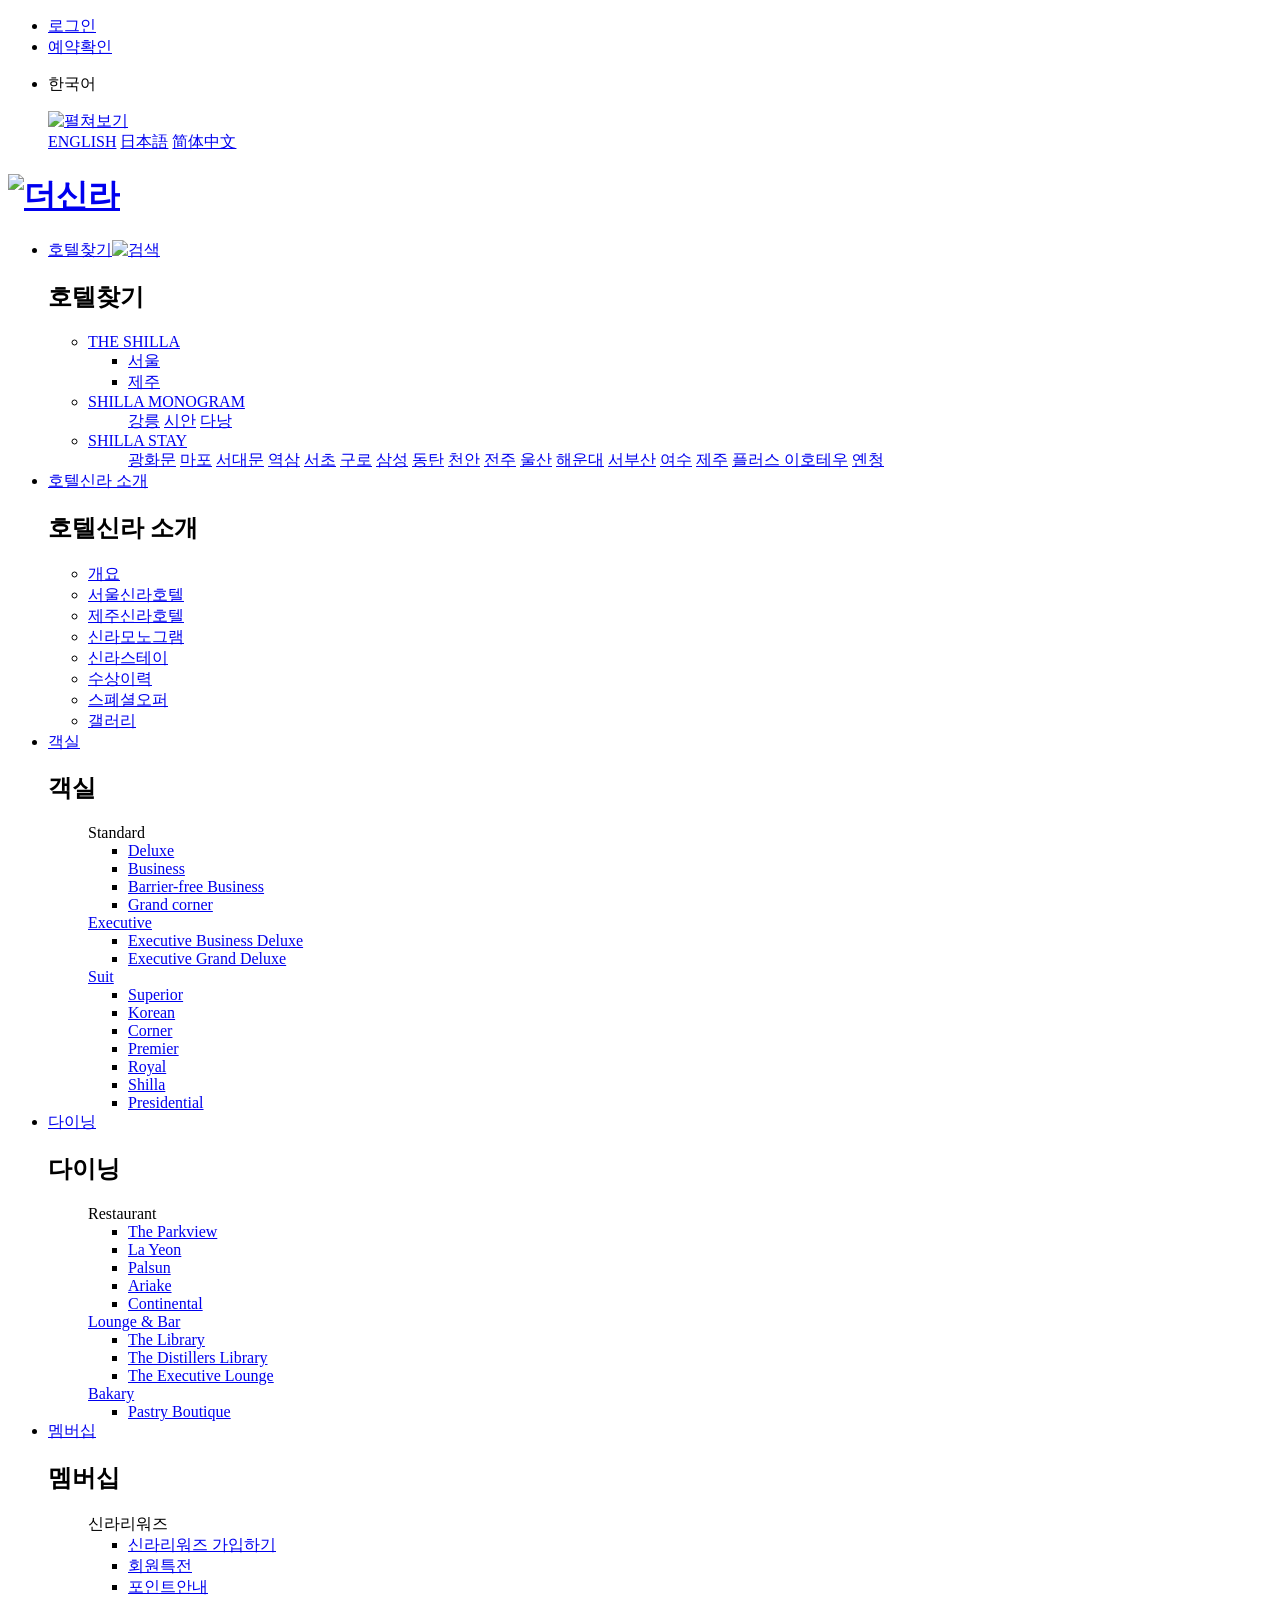
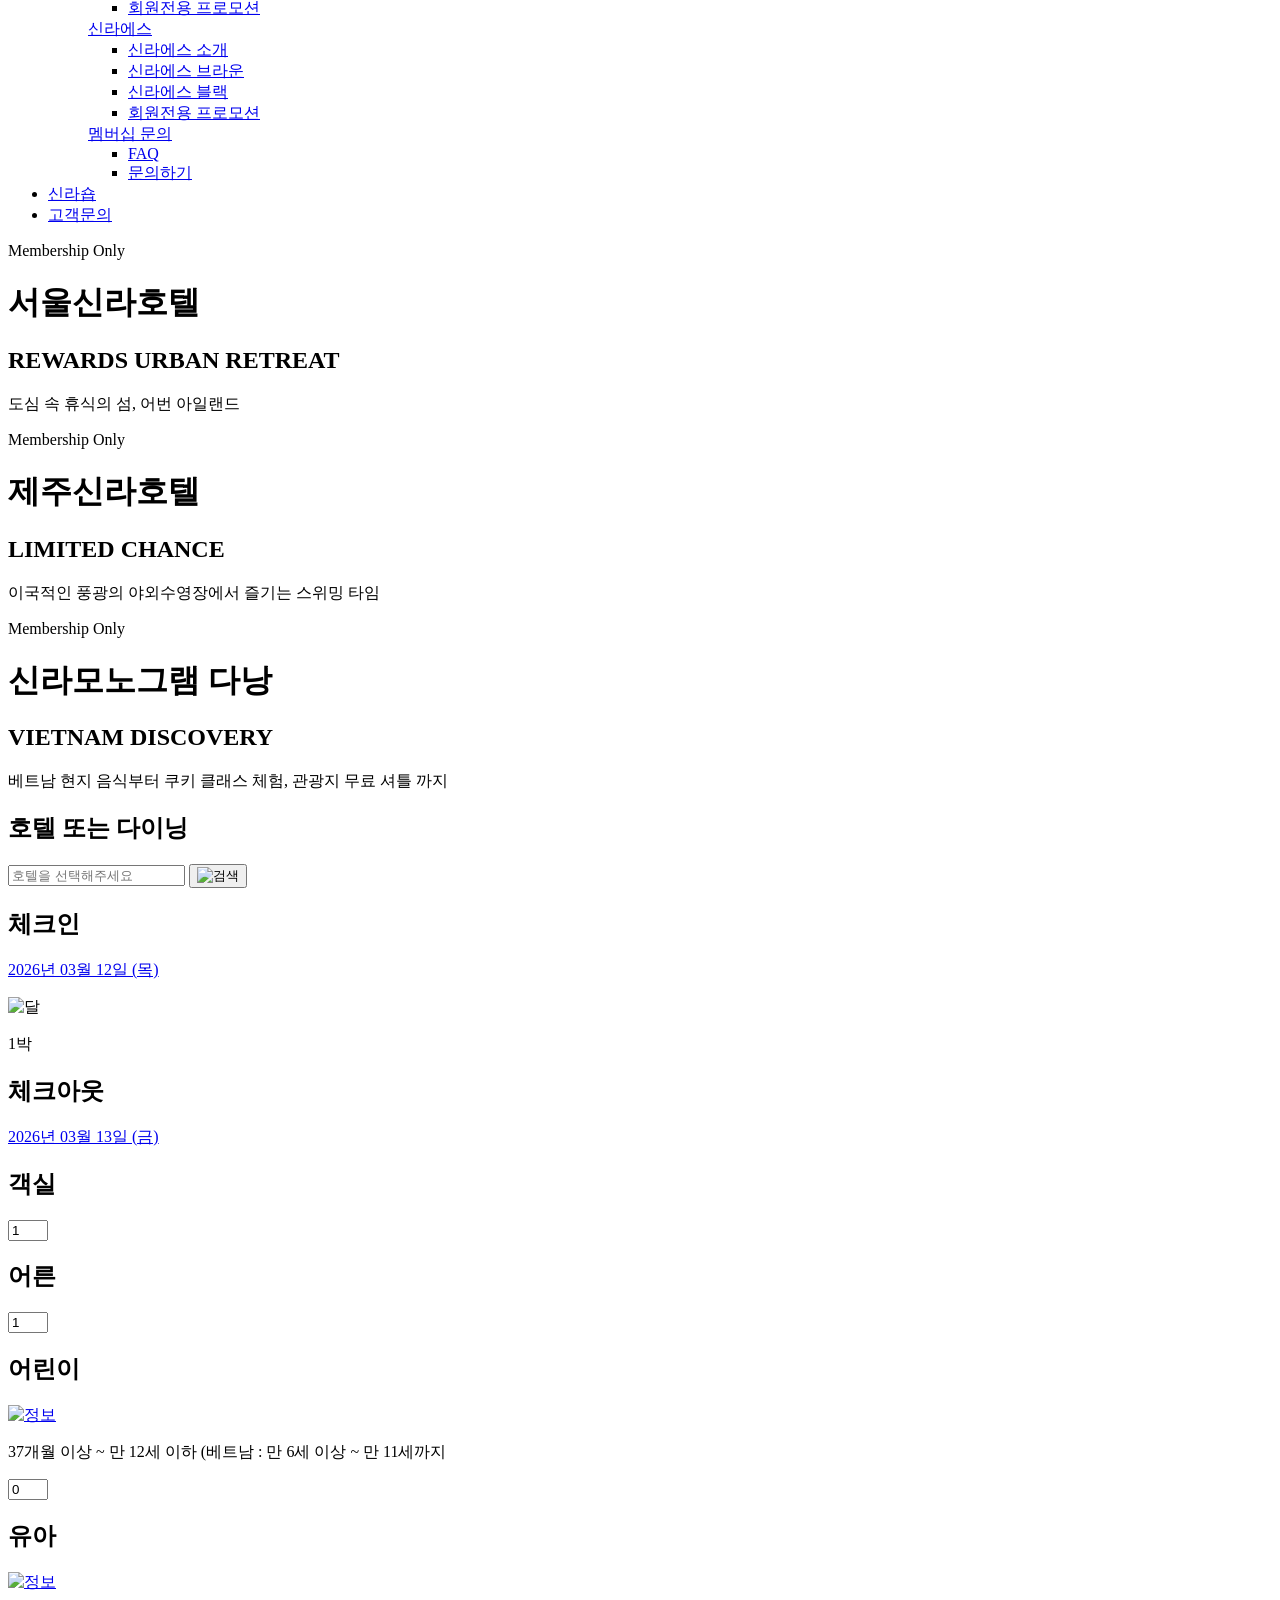
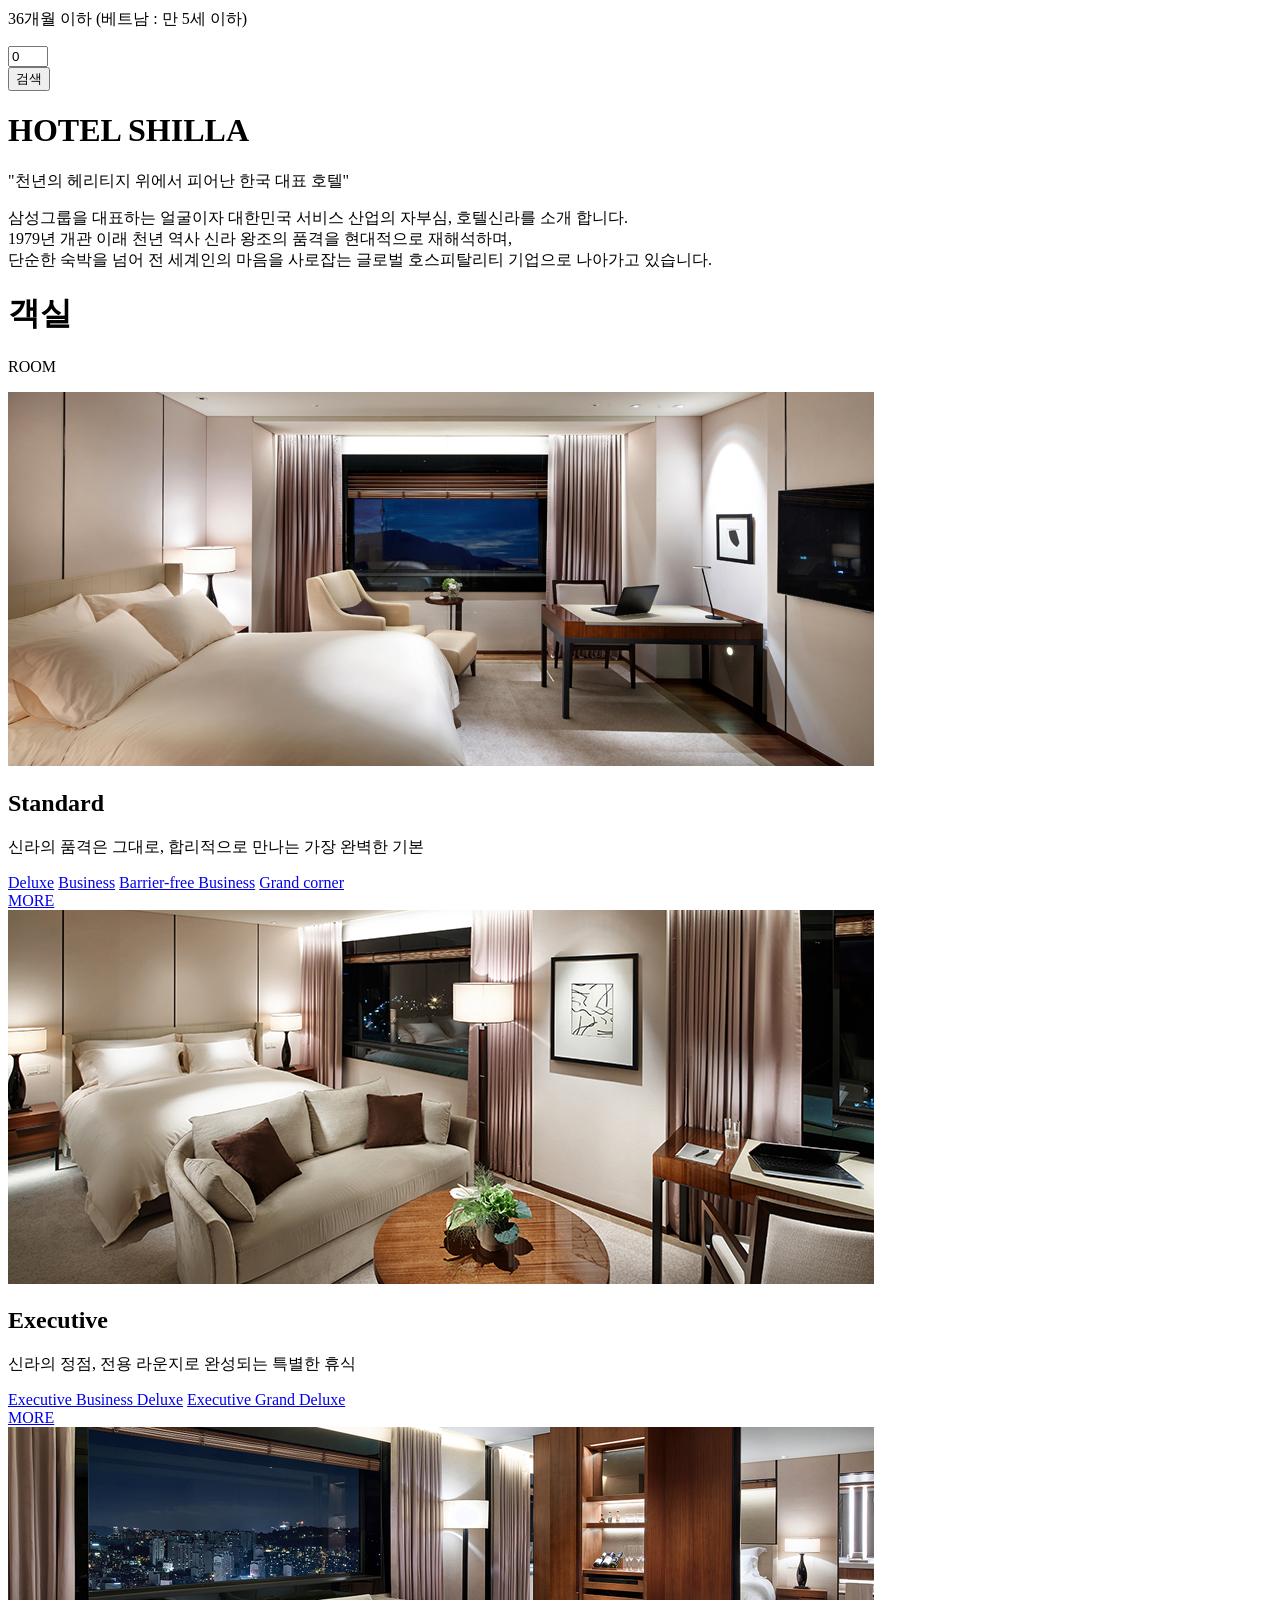
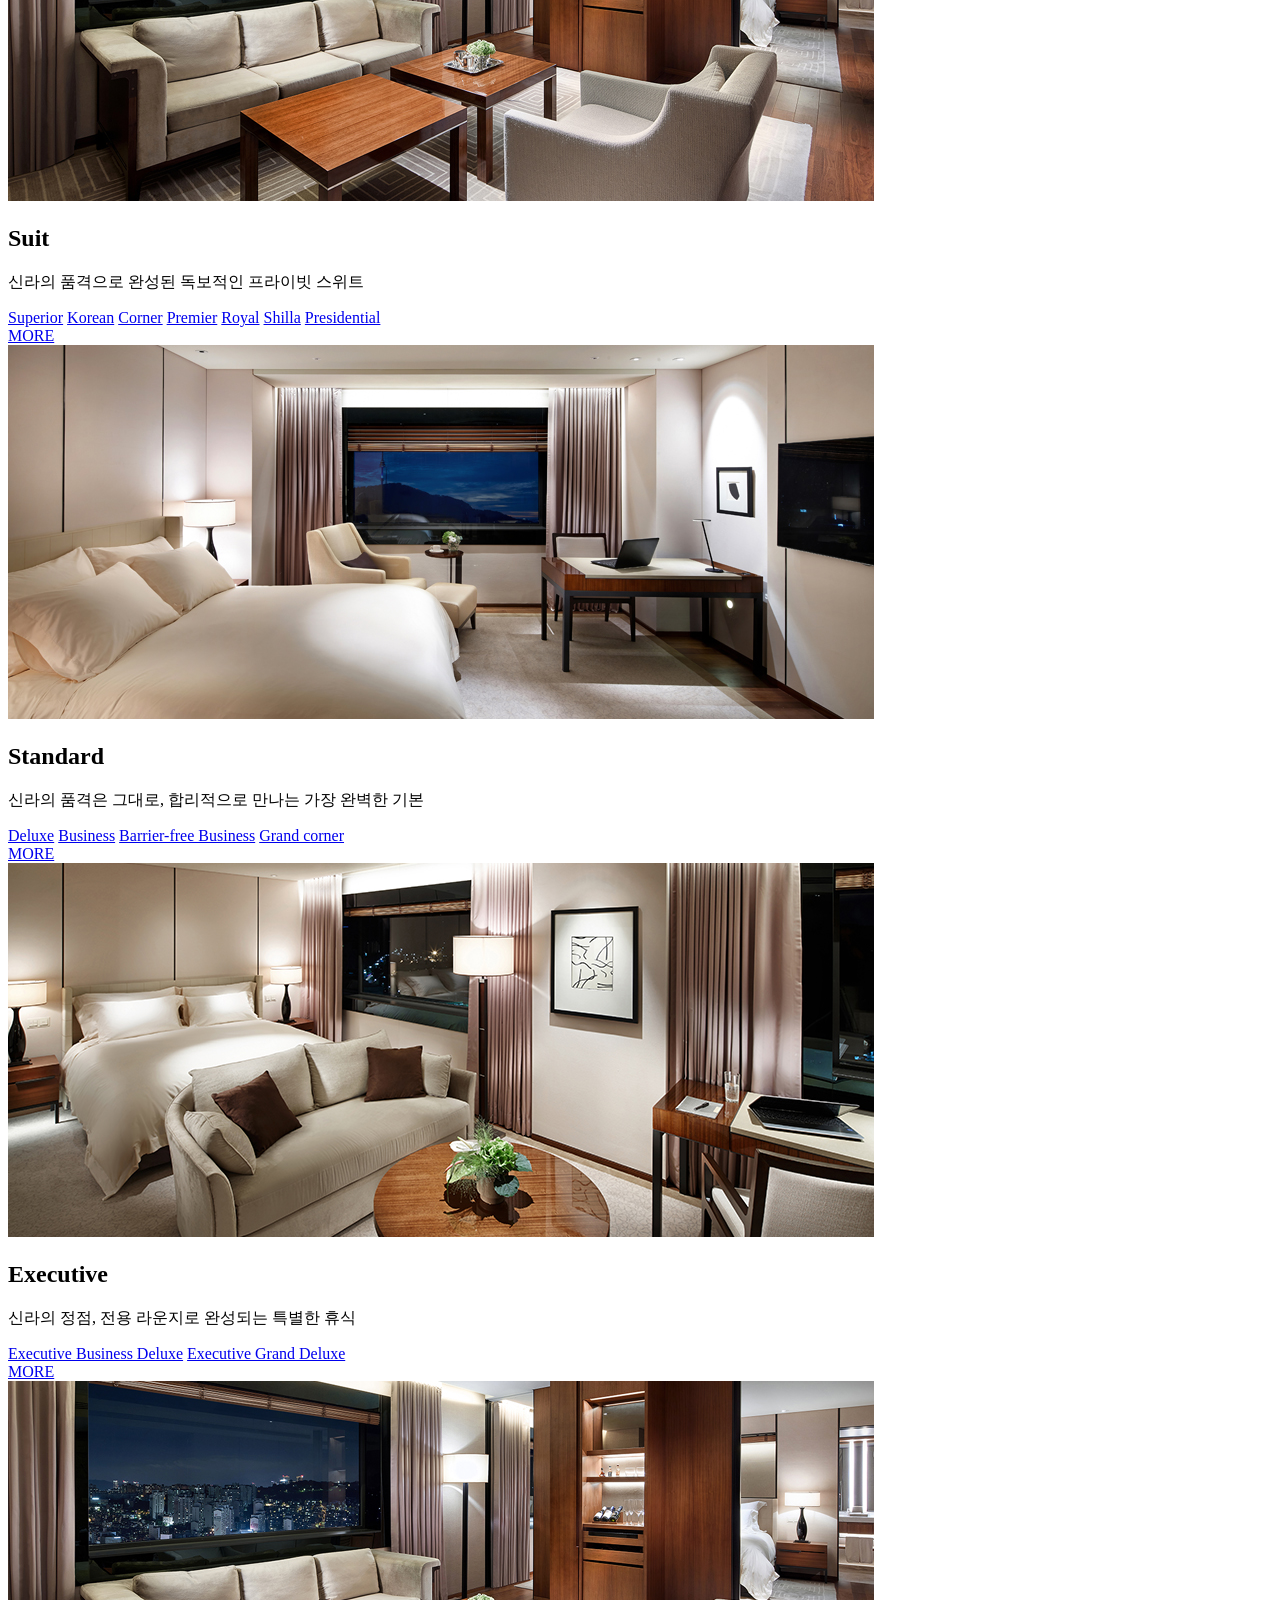
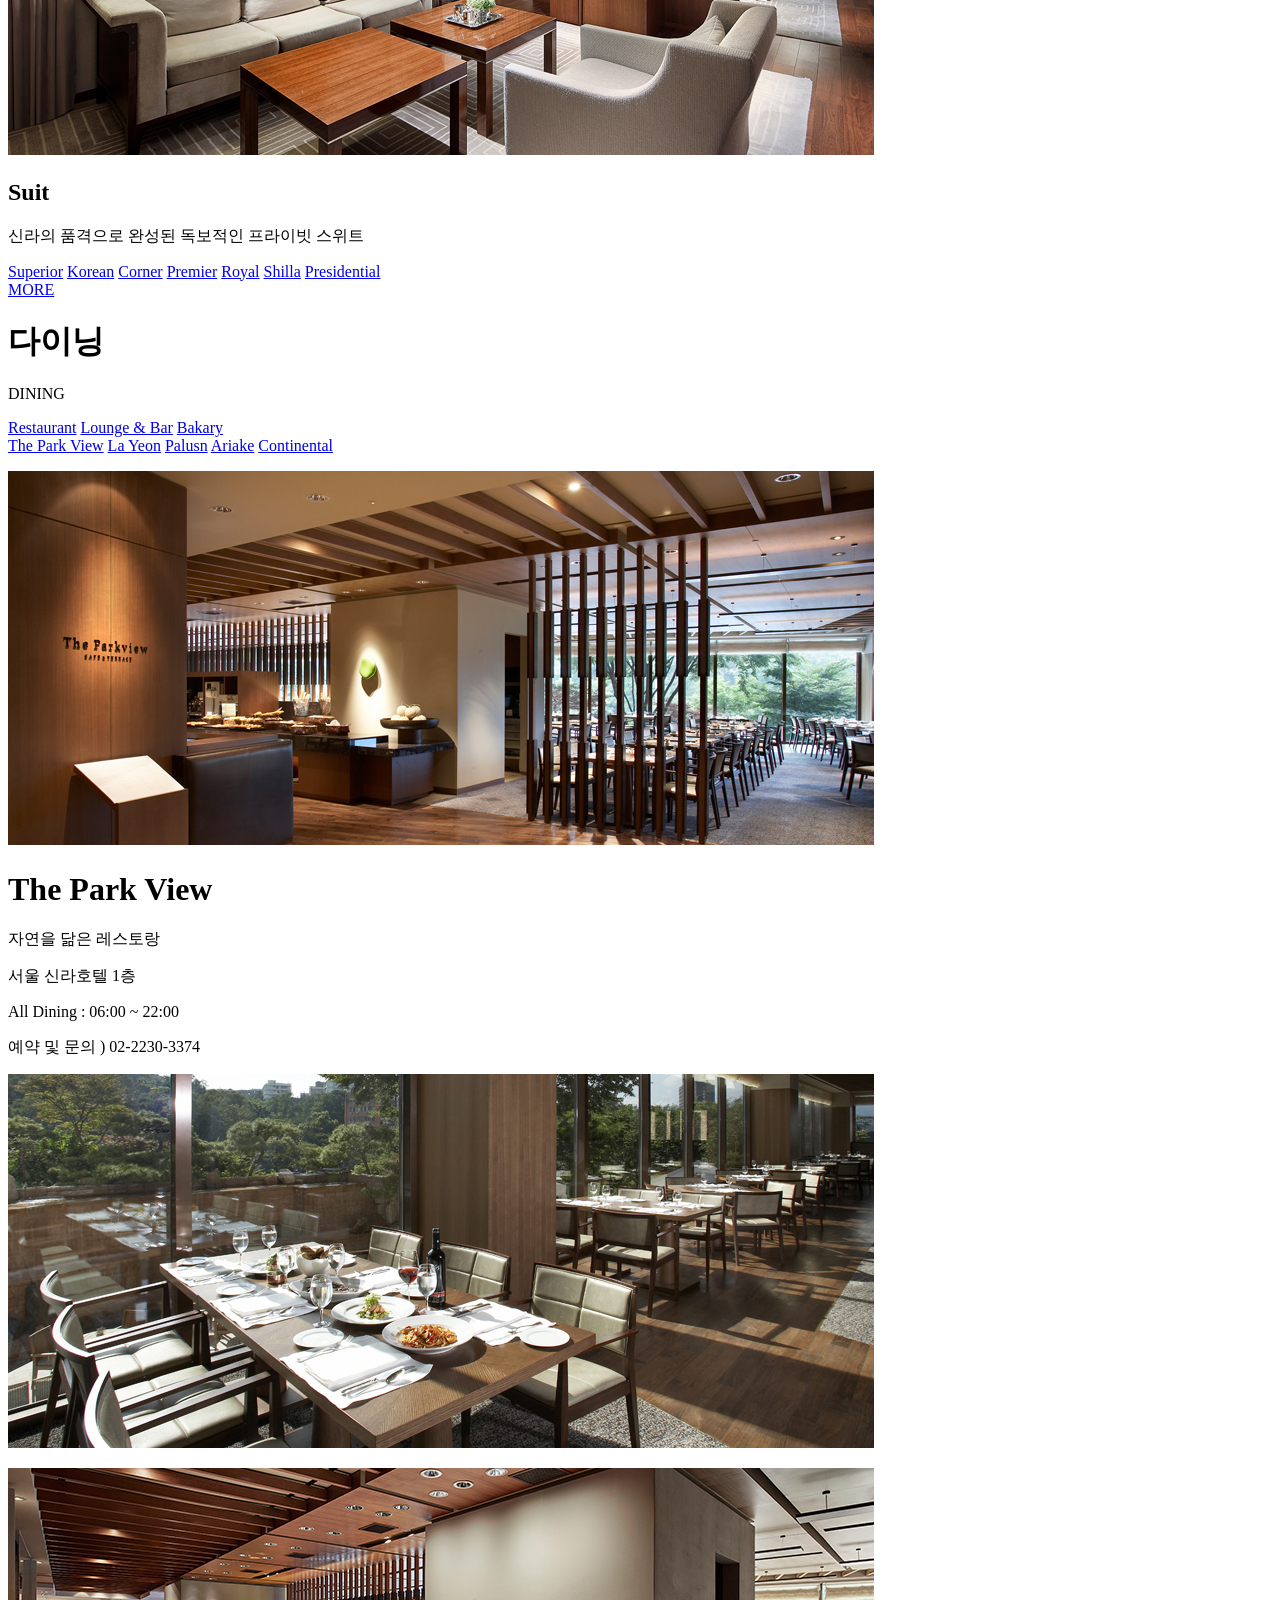
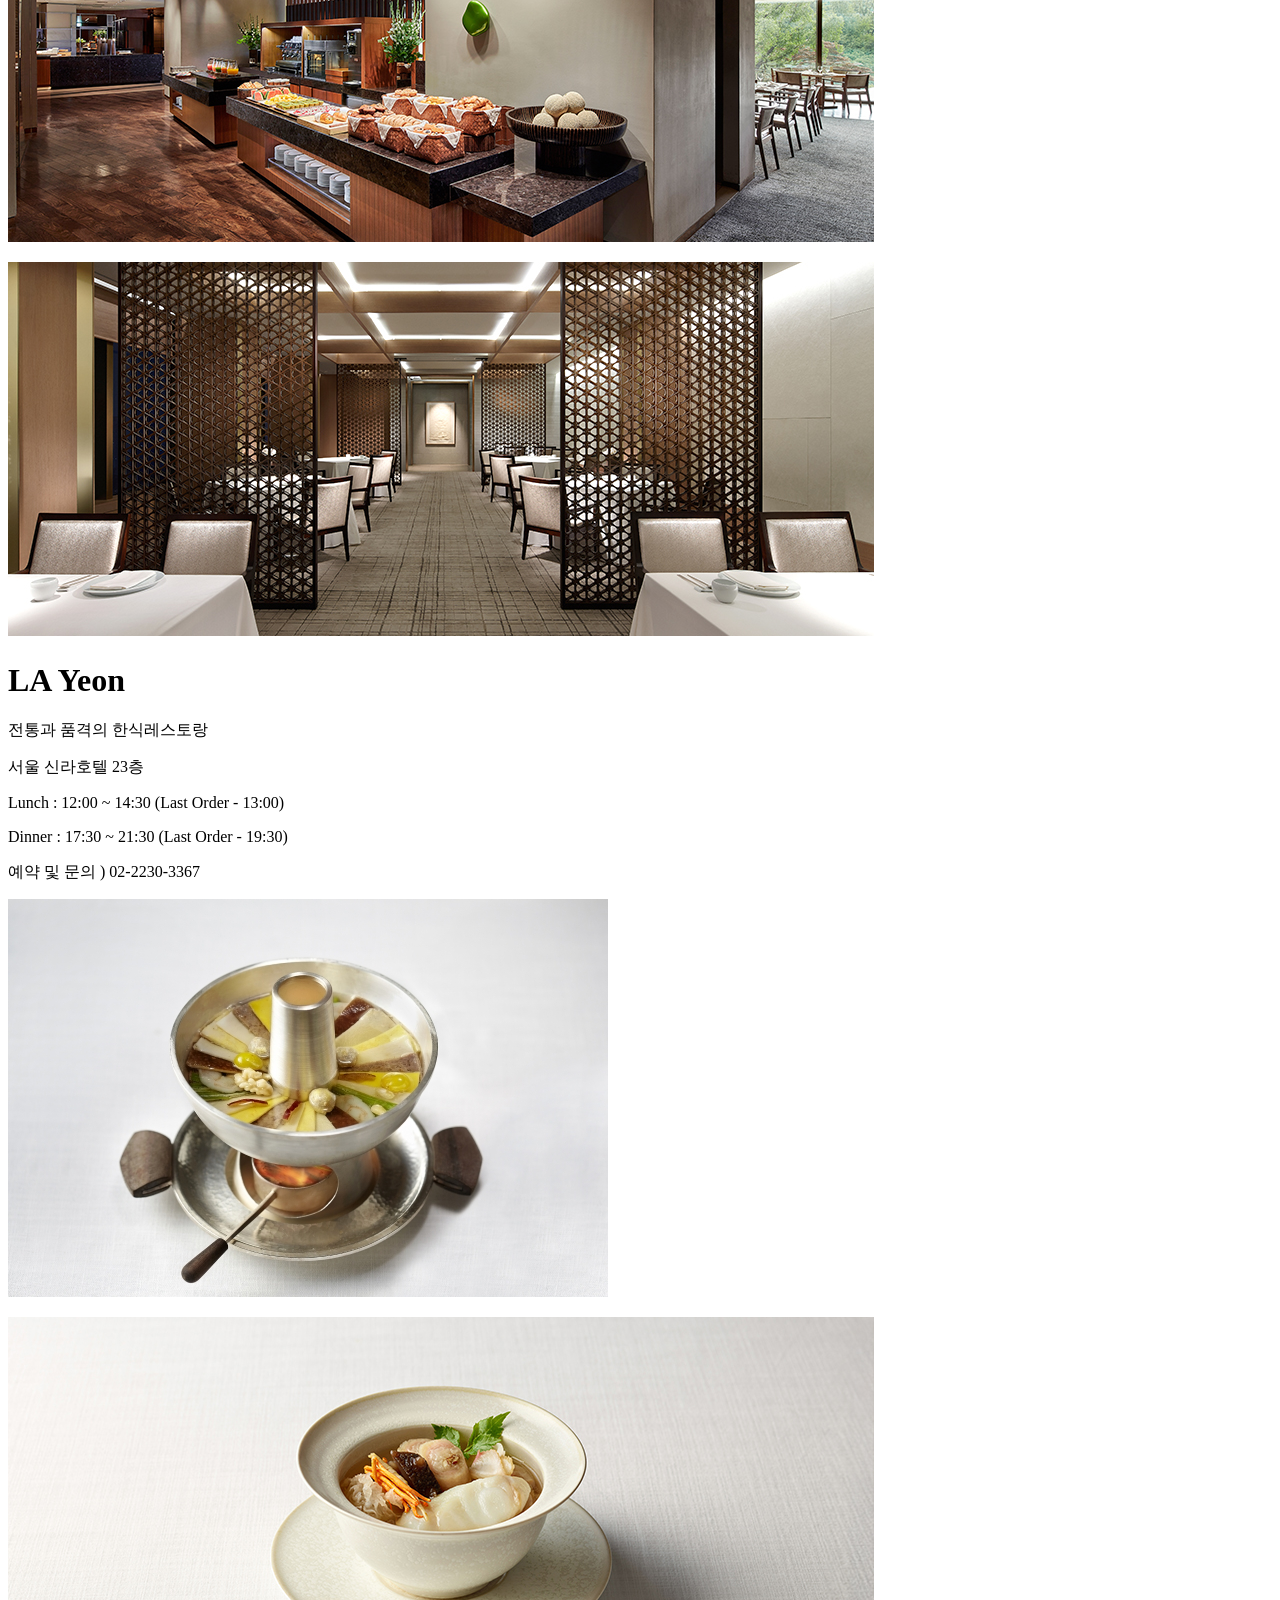
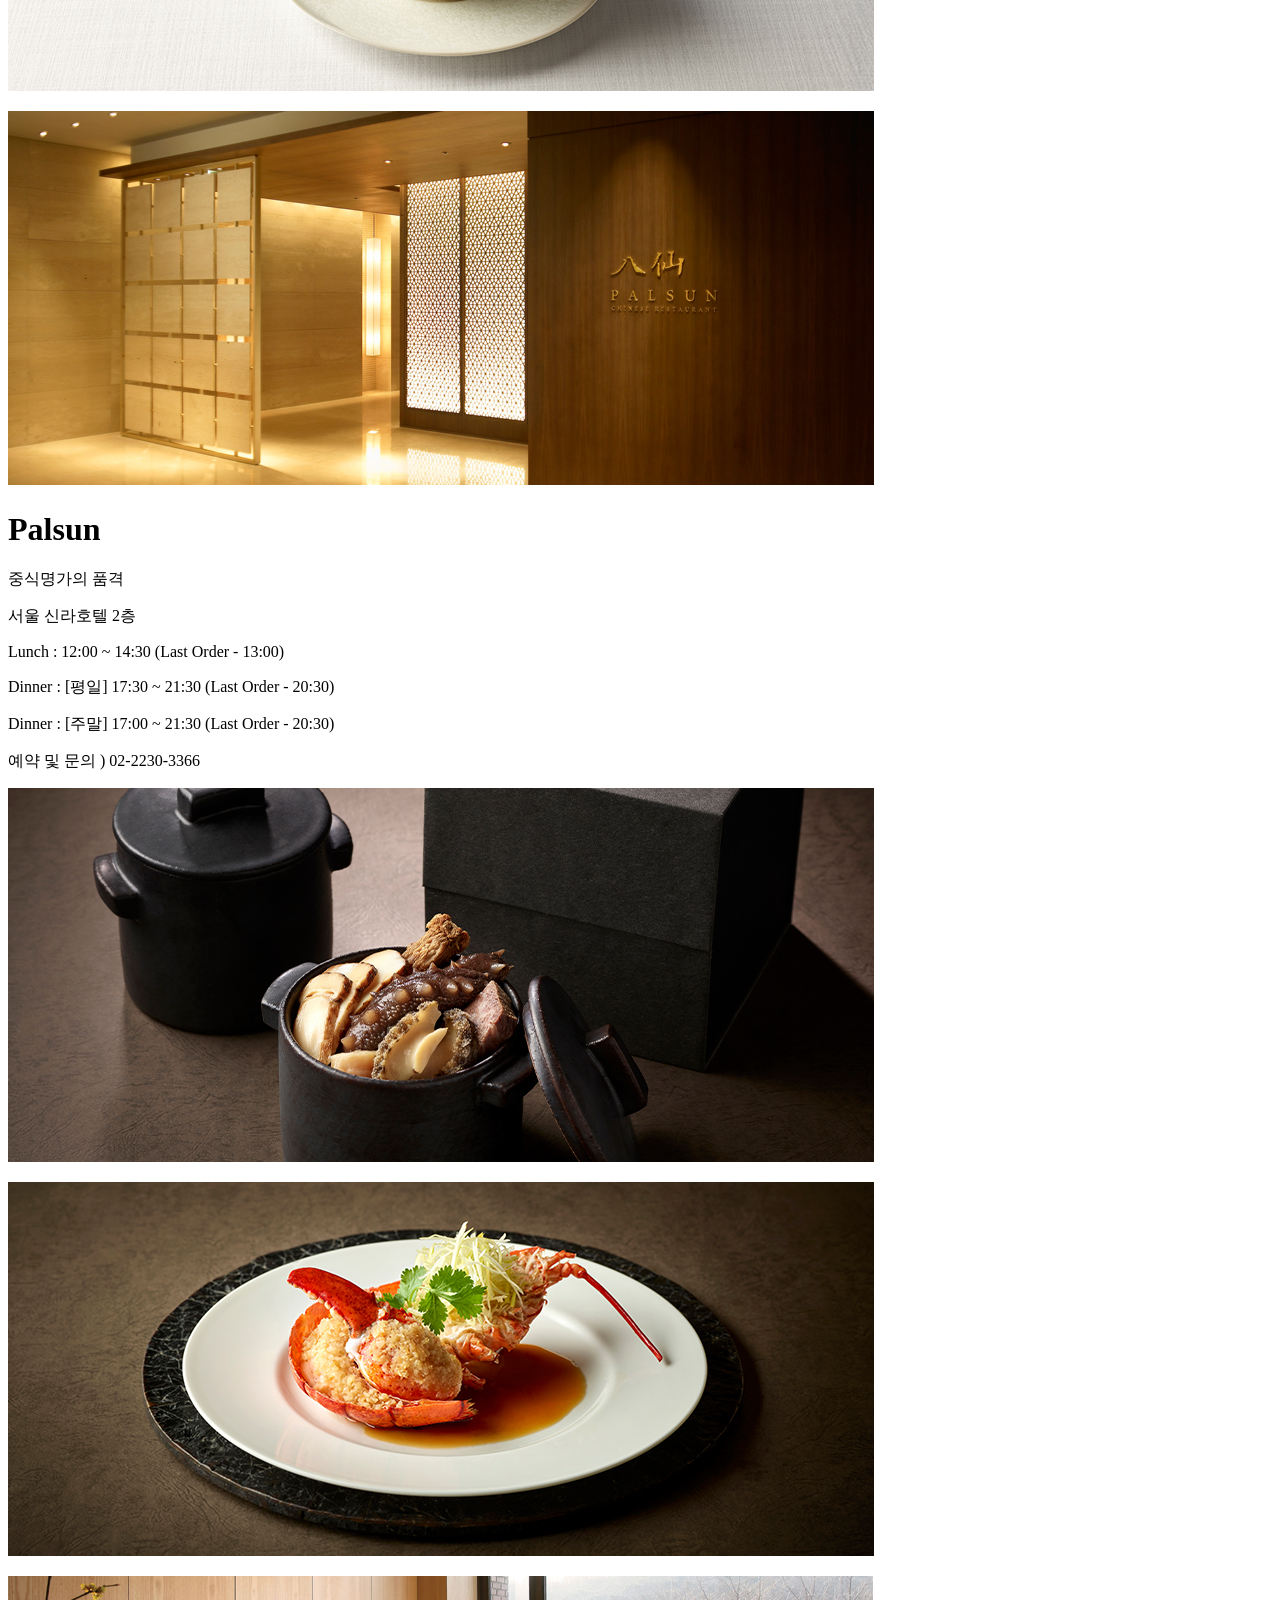
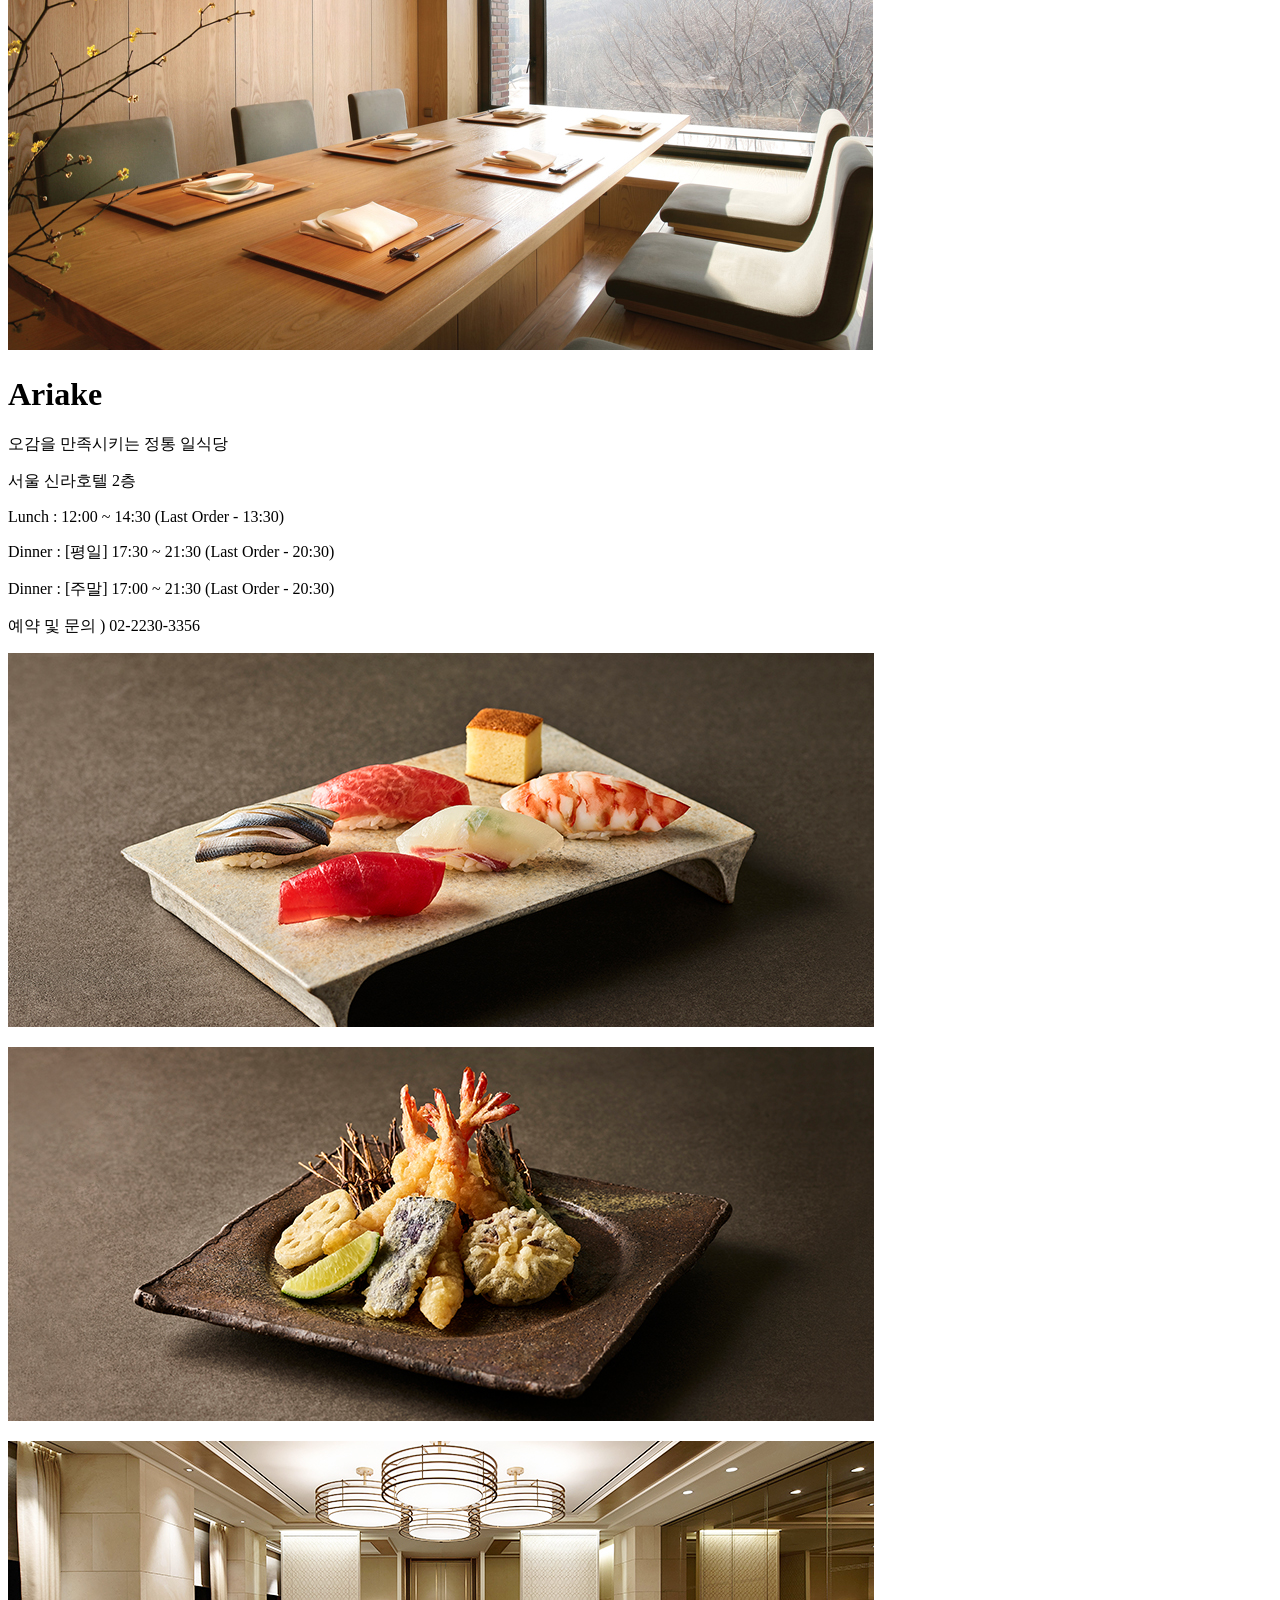
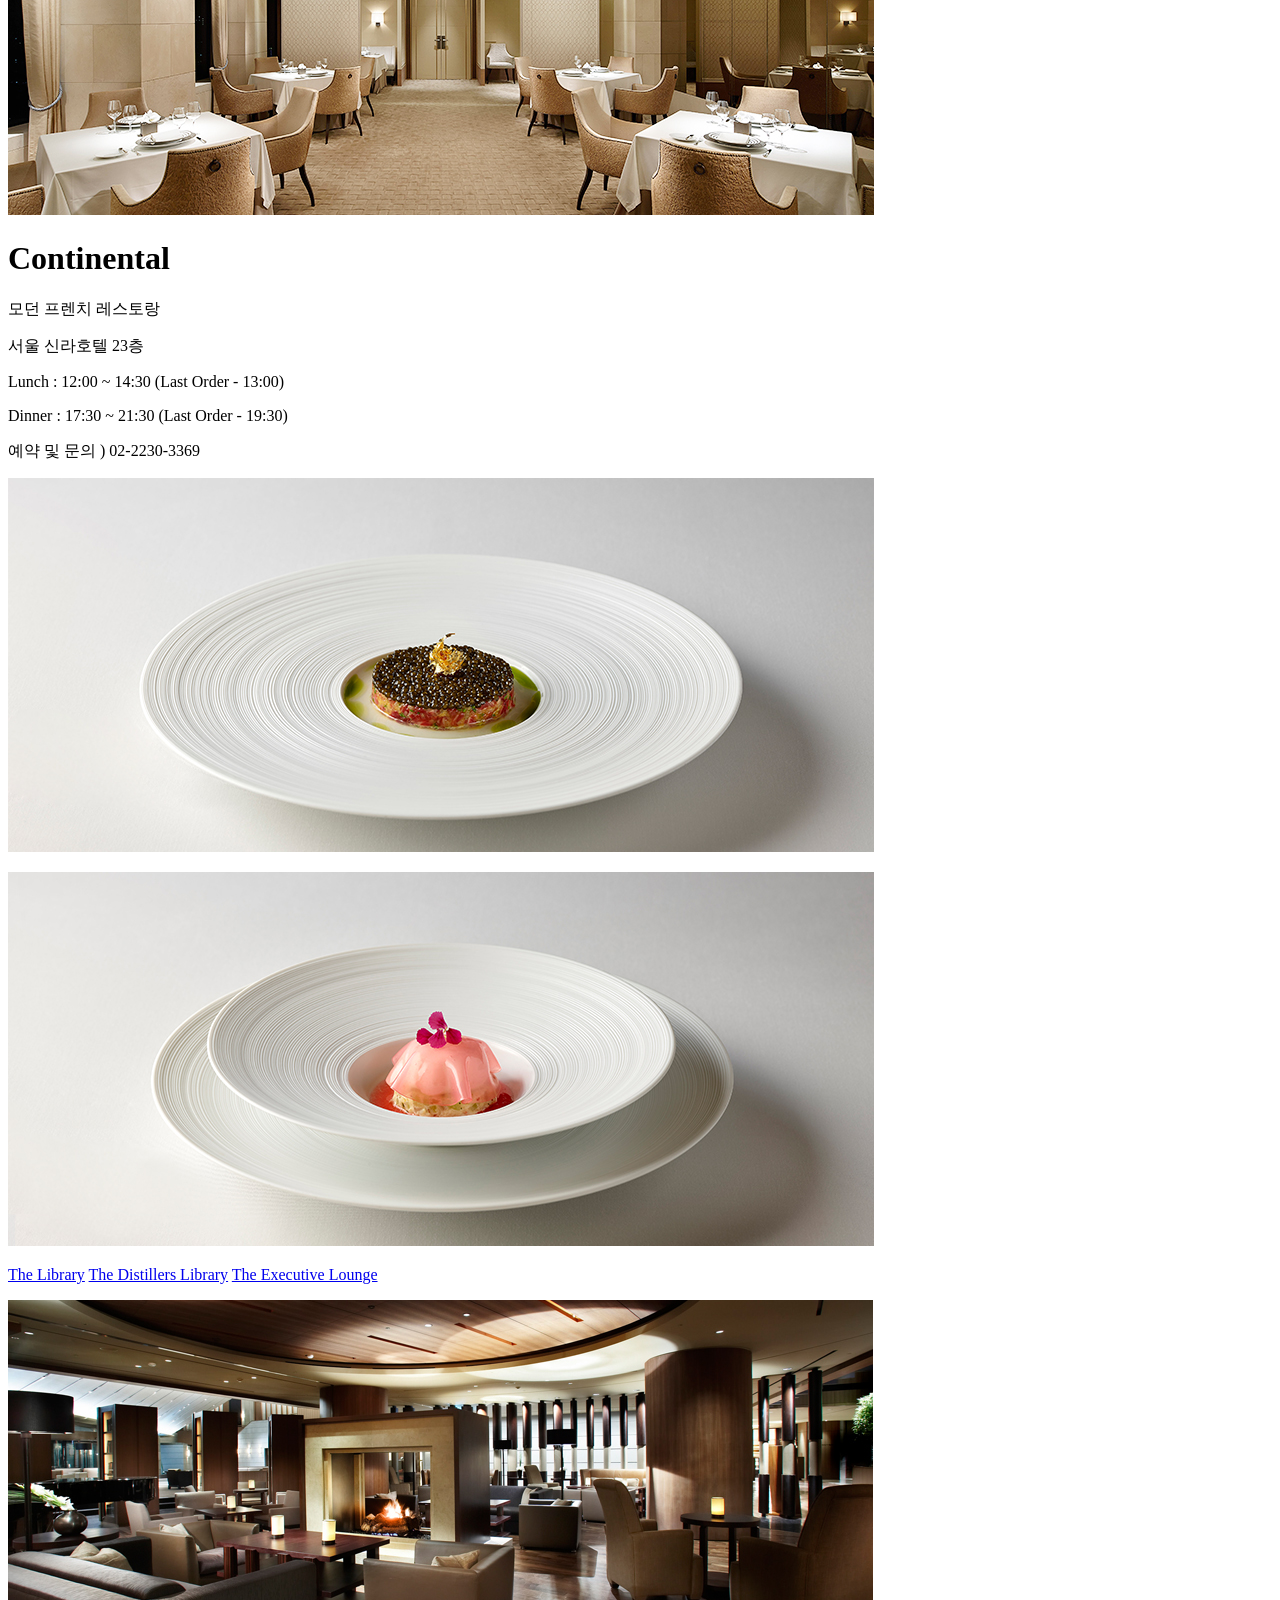
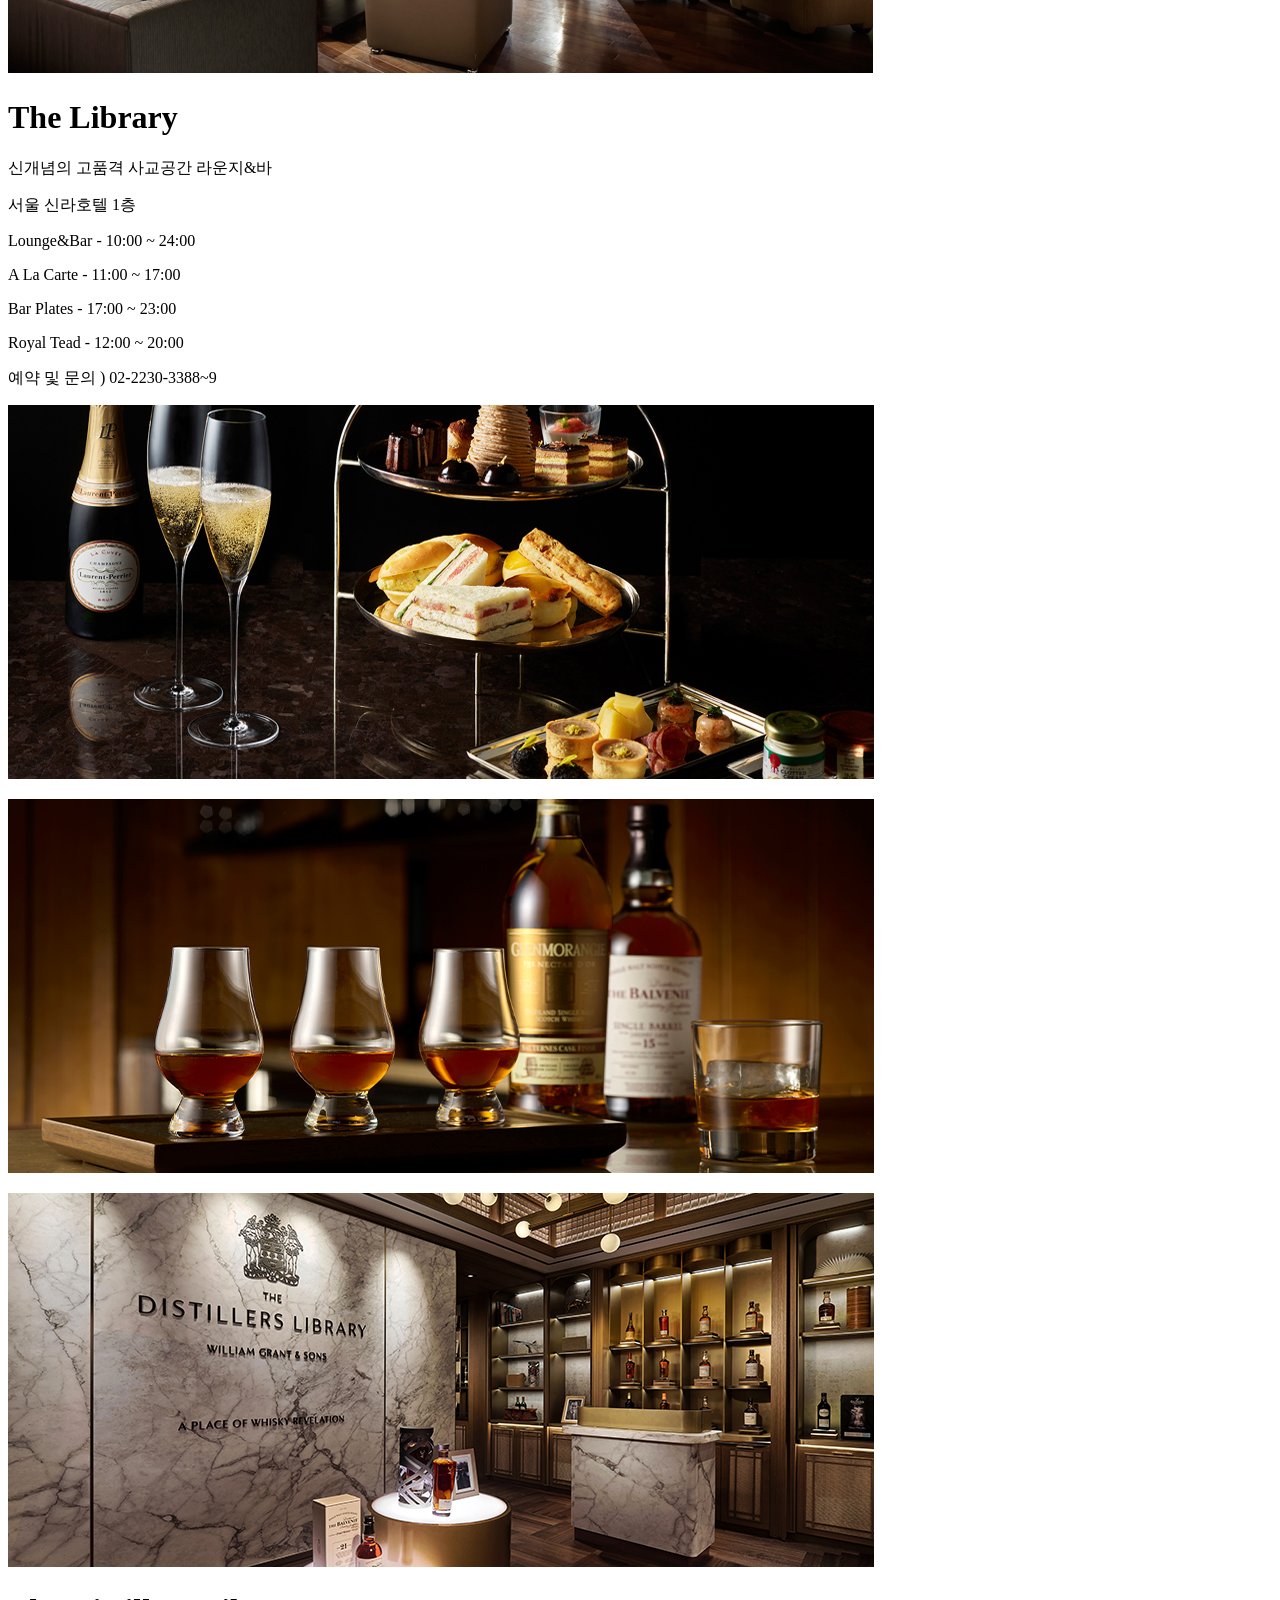
==== commit ab006680: "index수정" ====
--- a/index.html
+++ b/index.html
@@ -81,16 +81,6 @@
                             </div>
                         </li>
                         <li>
-                            <a href="#">예약<img src="./images/calendar_w.png" alt="예약"></a>
-                            <div class="reservation_depth depth_bg">
-                                <h2>예약</h2>
-                                <ul class="gnb_depth2">
-                                    <li><a href="#">호텔</a></li>
-                                    <li><a href="#">다이닝</a></li> 
-                                </ul>
-                            </div>
-                        </li>
-                        <li>
                             <a href="#">호텔신라 소개</a>
                             <div class="info_depth depth_bg">
                                 <h2>호텔신라 소개</h2>
@@ -99,16 +89,82 @@
                                     <li><a href="#">서울신라호텔</a></li>
                                     <li><a href="#">제주신라호텔</a></li>
                                     <li><a href="#">신라모노그램</a></li>
+                                    <li><a href="#">신라스테이</a></li>
                                     <li><a href="#">수상이력</a></li>
-                                </ul>
-                            </div>
+                                    <li><a href="#">스폐셜오퍼</a></li>
+                                    <li><a href="#">갤러리</a></li>
+                                </ul>
+                            </div>
+                        </li>
+                        <li>
+                            <a href="#">객실</a>
+                            <div class="room_depth depth_bg">
+                                <h2>객실</h2>
+                                <ul class="gnb_depth2">
+                                    <a h ref="#">Standard</a>
+                                    <ul class="gnb_depth3">
+                                        <li><a href="#">Deluxe</a></li>
+                                        <li><a href="#">Business</a></li>
+                                        <li><a href="#">Barrier-free Business</a></li>
+                                        <li><a href="#">Grand corner</a></li>
+                                    </ul>
+                                </ul>
+                                <ul class="gnb_depth2">
+                                    <a href="#">Executive</a>
+                                    <ul class="gnb_depth3">
+                                        <li><a href="#">Executive Business Deluxe</a></li>
+                                        <li><a href="#">Executive Grand Deluxe</a></li>
+                                    </ul>
+                                </ul>
+                                <ul class="gnb_depth2">
+                                    <a href="#">Suit</a>
+                                    <ul class="gnb_depth3">
+                                        <li><a href="#">Superior</a></li>
+                                        <li><a href="#">Korean</a></li>
+                                        <li><a href="#">Corner</a></li>
+                                        <li><a href="#">Premier</a></li>
+                                        <li><a href="#">Royal</a></li>
+                                        <li><a href="#">Shilla</a></li>
+                                        <li><a href="#">Presidential</a></li>
+                                    </ul>
+                                </ul>
+                            </div>
+                        </li>
+                        <li>
+                            <a href="#">다이닝</a>
+                            <div class="dining_depth depth_bg">
+                                <h2>다이닝</h2>
+                                <ul class="gnb_depth2">
+                                    <a h ref="#">Restaurant</a>
+                                    <ul class="gnb_depth3">
+                                        <li><a href="#">The Parkview</a></li>
+                                        <li><a href="#">La Yeon</a></li>
+                                        <li><a href="#">Palsun</a></li>
+                                        <li><a href="#">Ariake</a></li>
+                                        <li><a href="#">Continental</a></li>
+                                    </ul>
+                                </ul>
+                                <ul class="gnb_depth2">
+                                    <a href="#">Lounge & Bar </a>
+                                    <ul class="gnb_depth3">
+                                        <li><a href="#">The Library</a></li>
+                                        <li><a href="#">The Distillers Library</a></li>
+                                        <li><a href="#">The Executive Lounge</a></li>
+                                    </ul>
+                                </ul>
+                                <ul class="gnb_depth2">
+                                    <a href="#">Bakary</a>
+                                    <ul class="gnb_depth3">
+                                        <li><a href="#">Pastry Boutique</a></li>
+                                </ul>
+                            </div> 
                         </li>
                         <li>
                             <a href="#">멤버십</a>
                             <div class="membership_depth depth_bg">
                                 <h2>멤버십</h2>
                                 <ul class="gnb_depth2">
-                                    <a href="#">신라리워즈</a>
+                                    <a h ref="#">신라리워즈</a>
                                     <ul class="gnb_depth3">
                                         <li><a href="#">신라리워즈 가입하기</a></li>
                                         <li><a href="#">회원특전</a></li>
@@ -151,8 +207,8 @@
                                 <p>Membership Only</p>
                                 <h1>서울신라호텔</h1>
                             </div>
-                            <h2>MOM & BABY BLISS</h2>
-                            <p>아이와 함께하는 첫 호캉스</p>
+                            <h2>REWARDS URBAN RETREAT</h2>
+                            <p>도심 속 휴식의 섬, 어번 아일랜드</p>
                         </div>
                         <div class="swiper-slide slide2"> <!-- bg:background -->
                             <div class="banner_title">
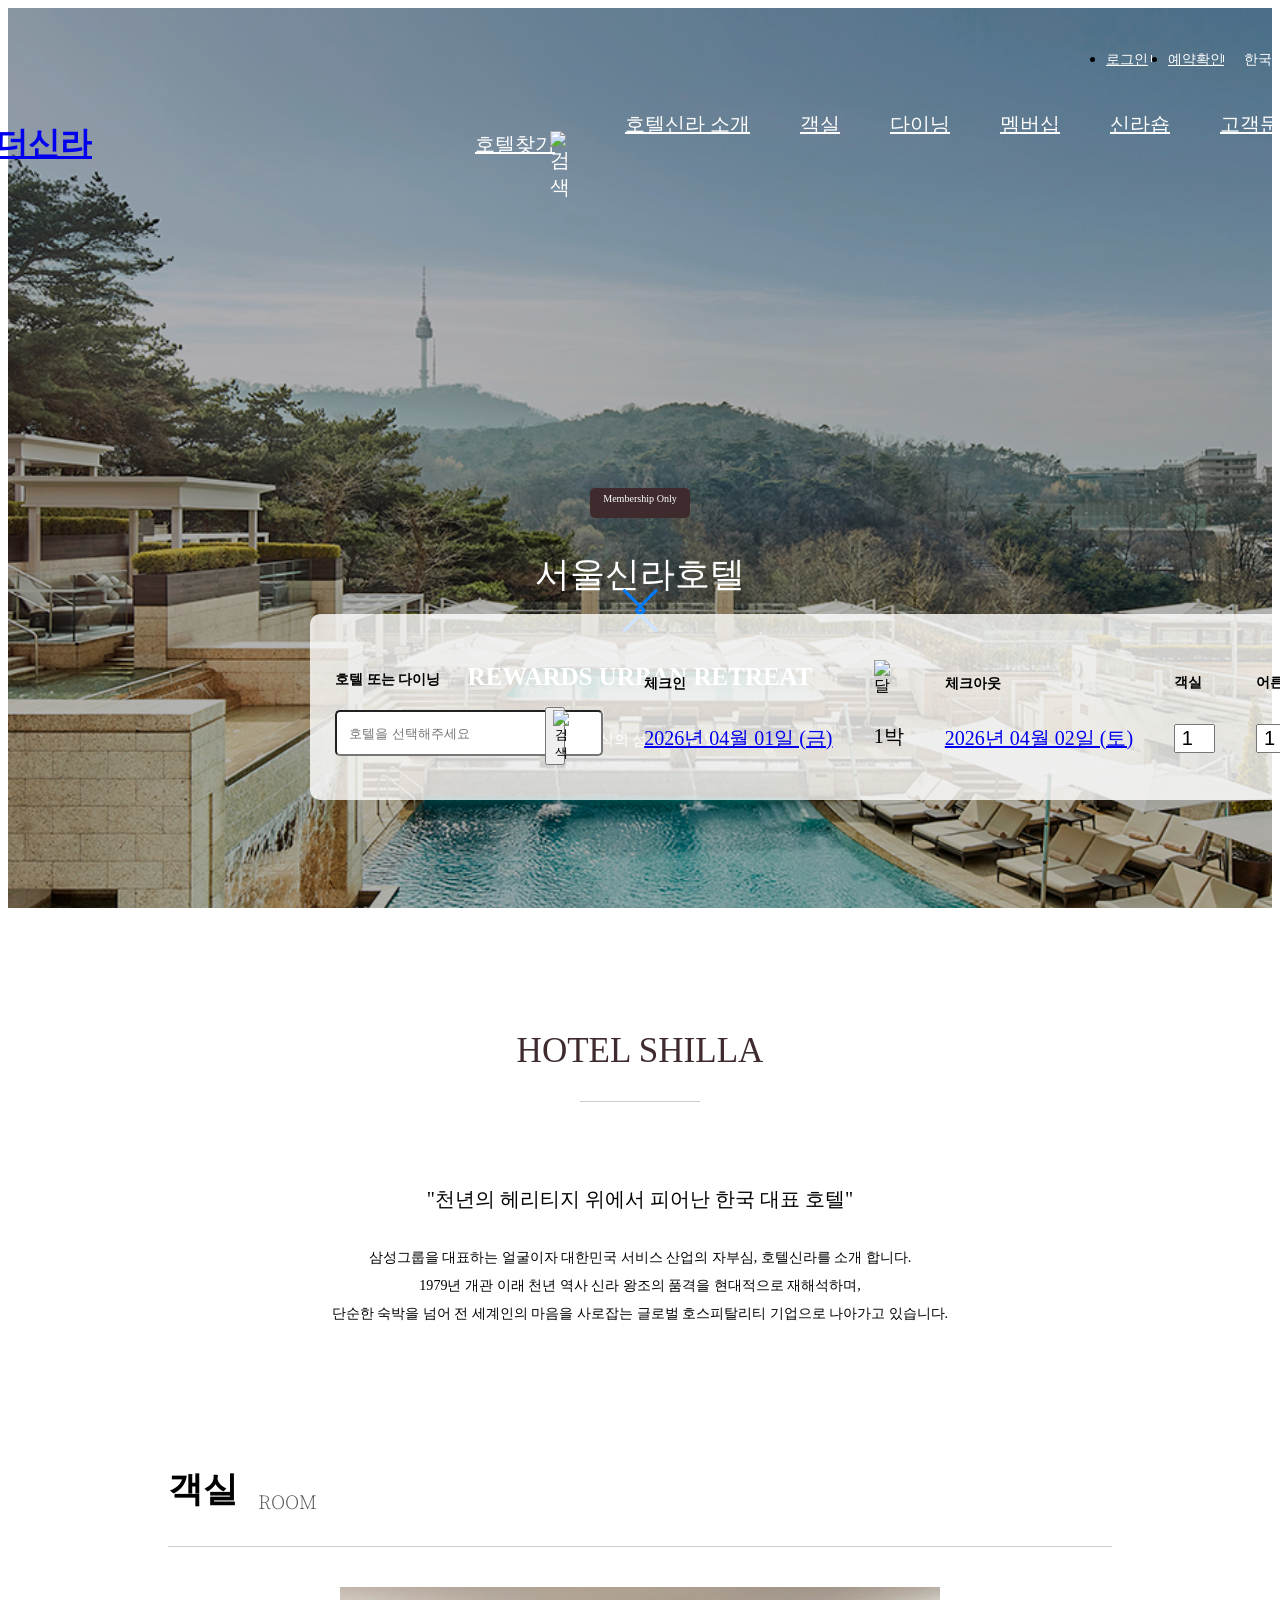
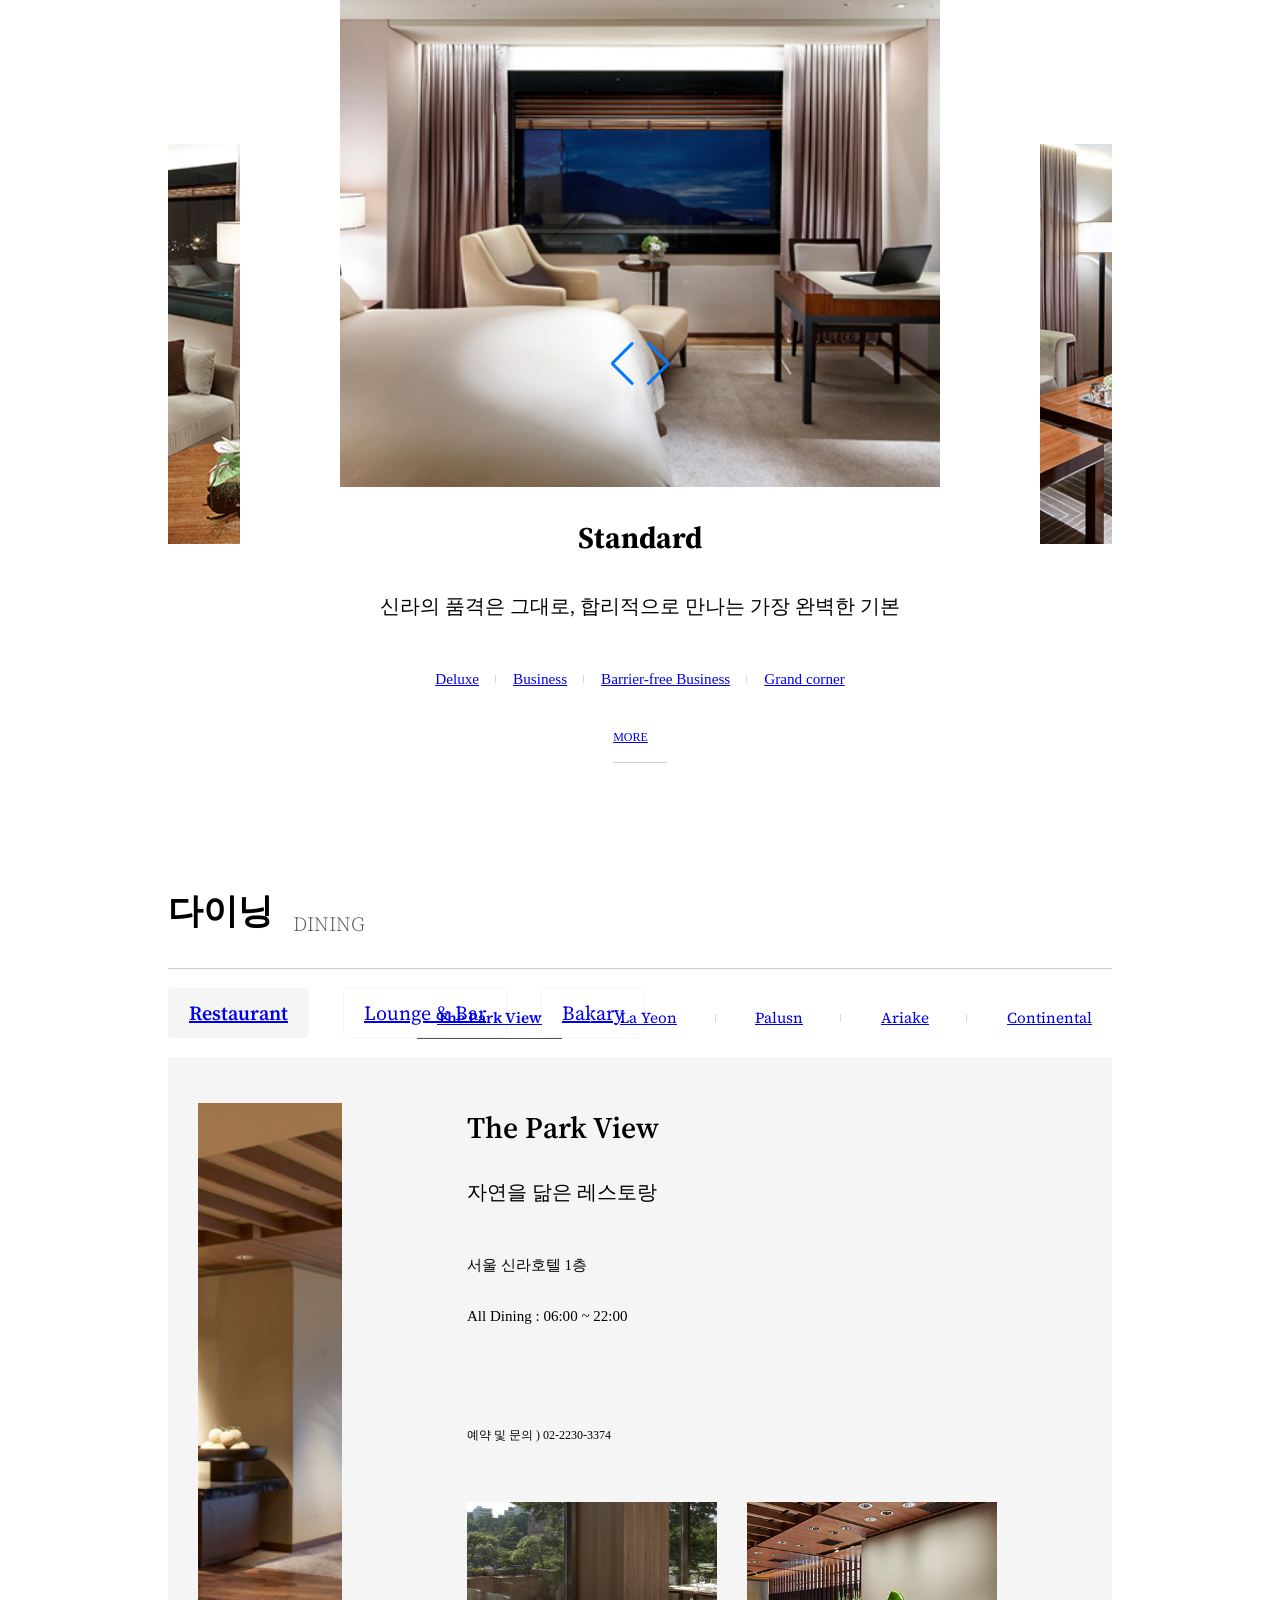
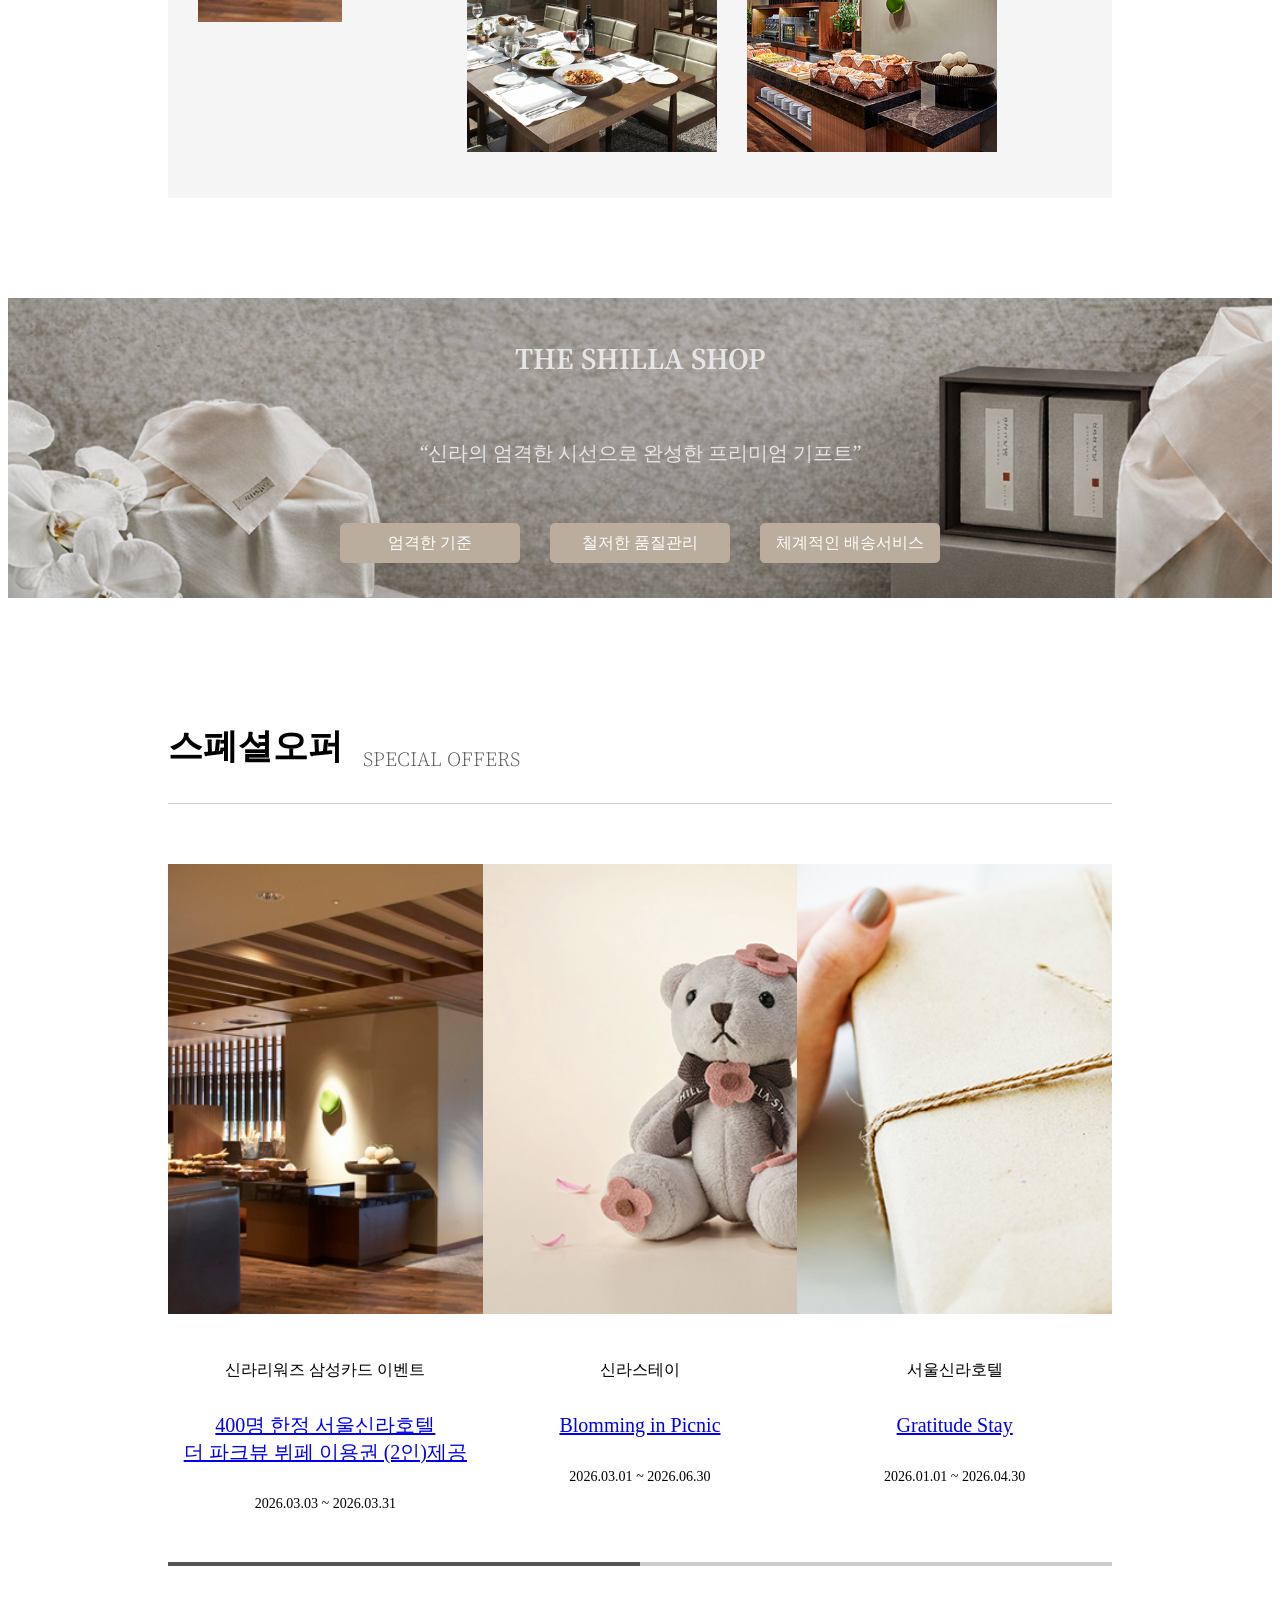
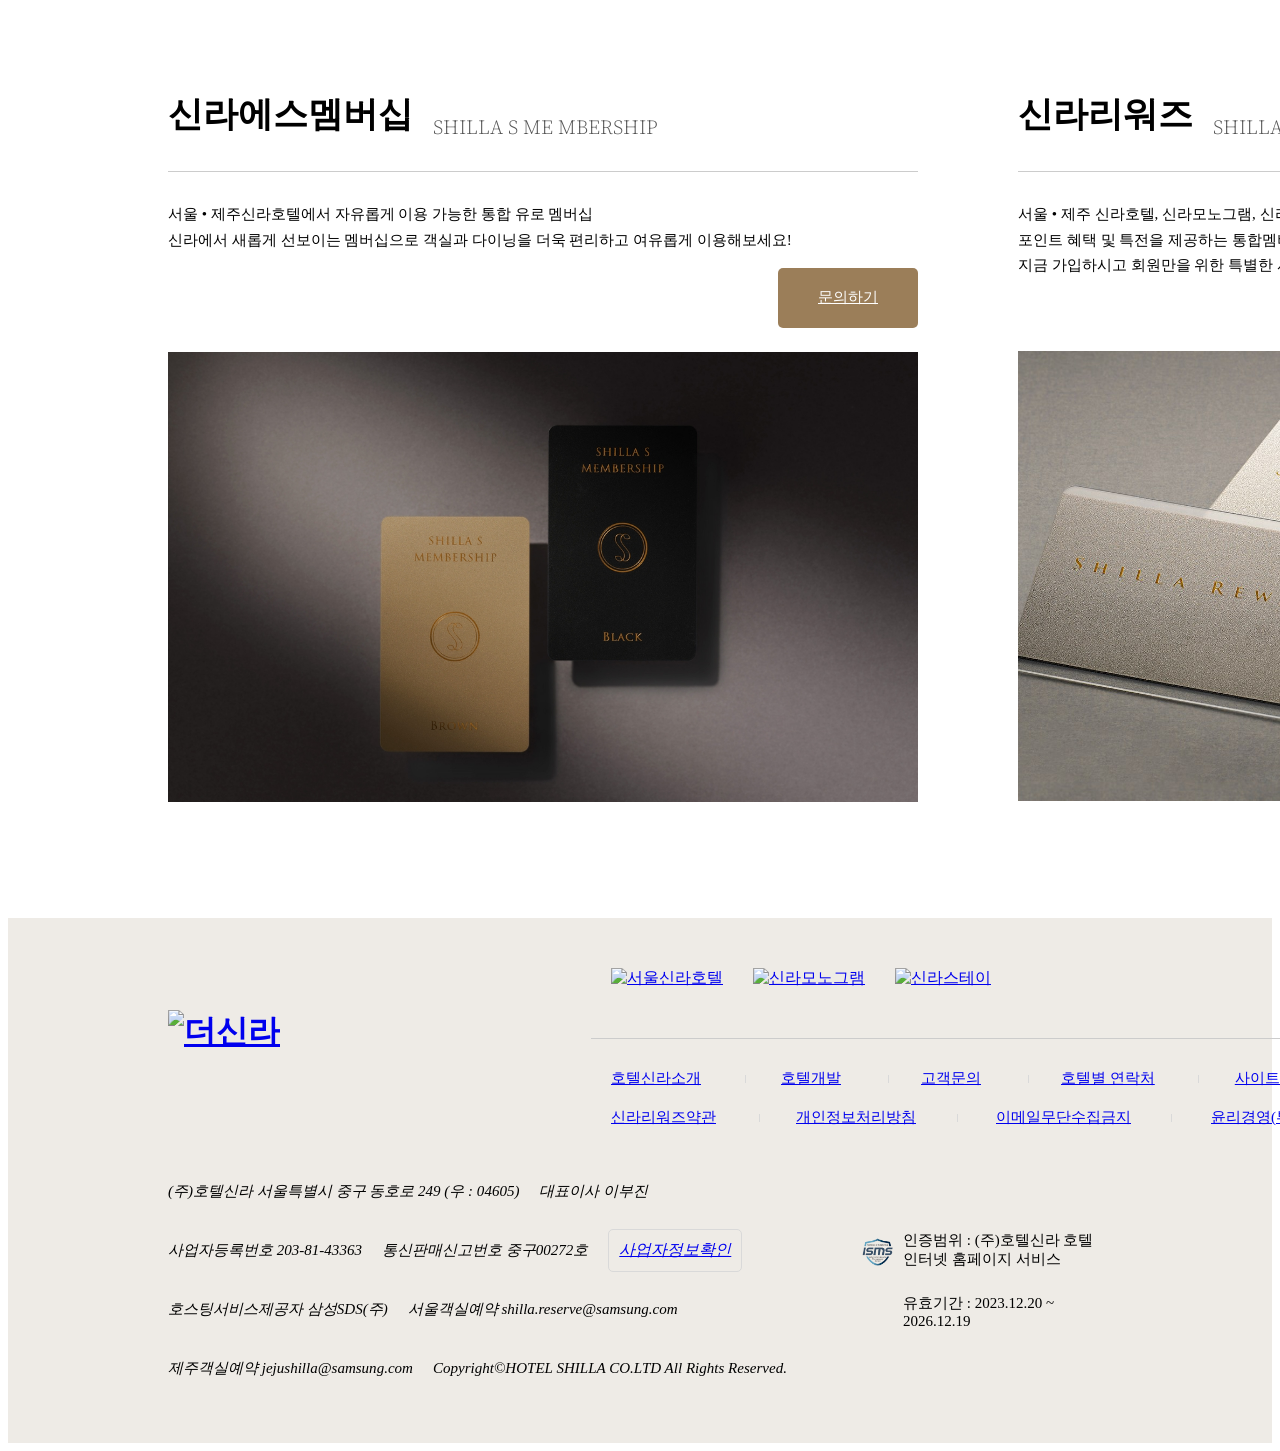
==== commit 7cb4be1a: "css추가/수정" ====
--- a/index.html
+++ b/index.html
@@ -7,6 +7,16 @@
     <meta name="keywords" content="">
     <title>The Shilla Hotel</title>
     <!-- 플러그인, 웹글꼴 연결 -->
+    <!-- 웹글꼴 -->
+    <link rel="preconnect" href="https://fonts.googleapis.com">
+    <link rel="preconnect" href="https://fonts.gstatic.com" crossorigin>
+    <link href="https://fonts.googleapis.com/css2?family=Gowun+Dodum&family=Source+Serif+4:ital,opsz,wght@0,8..60,200..900;1,8..60,200..900&display=swap" rel="stylesheet">
+    <!--swiper 필수 css cdn 연결-->
+    <link rel="stylesheet" href="https://unpkg.com/swiper/swiper-bundle.css">
+    <link rel="stylesheet" href="https://unpkg.com/swiper/swiper-bundle.min.css">
+    <!--swiper 필수 JS cdn 연결-->
+    <script src="https://unpkg.com/swiper/swiper-bundle.js"></script>
+    <script src="https://unpkg.com/swiper/swiper-bundle.min.js"></script>
     <!-- 개별 사용자 디자인 파일 -->
     <link rel="stylesheet" href="./styles/reset.css">
     <link rel="stylesheet" href="./styles/common.css">
@@ -32,49 +42,52 @@
                 </li>
             </ul>
             <div class="h_bottom">
-                <h1 class="main_logo"><a href="#"><img src="./images/logo_m.png" alt="더신라"></a></h1>
+                <h1 class="main_logo"><a href="#"><img src="./images/./logo_w.png" alt="더신라"></a></h1>
                 <nav>
                     <ul class="gnb">
                         <li>
-                            <a href="#">호텔찾기<img src="./images/search_w.png" alt="검색"></a>
+                            <a href="#">
+                                <p>호텔찾기</p>
+                                <P class="search_icon"><img src="./images/search_w.png" alt="검색"></P>
+                            </a>
                             <div class="hotel_depth depth_bg">
                                 <h2>호텔찾기</h2>
-                                <ul class="gnb_depth2">
+                                <ul class="gnb_depth2 hotel_depth2">
                                     <li>
                                         <a href="#">THE SHILLA</a>
-                                        <ul class="gnb_depth3">
+                                        <ul class="gnb_depth3 hotel_depth3">
                                             <li><a href="#">서울</a></li>
                                             <li><a href="#">제주</a></li>
                                         </ul>
                                     </li>
                                     <li>
                                         <a href="#">SHILLA MONOGRAM</a>
-                                        <ul class="gnb_depth3">
-                                            <a href="#">강릉</a>
-                                            <a href="#">시안</a>
-                                            <a href="#">다낭</a>
+                                        <ul class="gnb_depth3 hotel_depth3">
+                                            <li><a href="#">강릉</a></li>
+                                            <li><a href="#">시안</a></li>
+                                            <li><a href="#">다낭</a></li>
                                         </ul>
                                     </li>
                                     <li>
                                         <a href="#">SHILLA STAY</a>
-                                        <ul class="gnb_depth3">
-                                            <a href="#">광화문</a>
-                                            <a href="#">마포</a>
-                                            <a href="#">서대문</a>
-                                            <a href="#">역삼</a>
-                                            <a href="#">서초</a>
-                                            <a href="#">구로</a>
-                                            <a href="#">삼성</a>
-                                            <a href="#">동탄</a>
-                                            <a href="#">천안</a>
-                                            <a href="#">전주</a>
-                                            <a href="#">울산</a>
-                                            <a href="#">해운대</a>
-                                            <a href="#">서부산</a>
-                                            <a href="#">여수</a>
-                                            <a href="#">제주</a>
-                                            <a href="#">플러스 이호테우</a>
-                                            <a href="#">옌청</a>
+                                        <ul class="gnb_depth3 hotel_depth3">
+                                            <li><a href="#">광화문</a></li>
+                                            <li><a href="#">마포</a></li>
+                                            <li><a href="#">서대문</a></li>
+                                            <li><a href="#">역삼</a></li>
+                                            <li><a href="#">서초</a></li>
+                                            <li><a href="#">구로</a></li>
+                                            <li><a href="#">삼성</a></li>
+                                            <li><a href="#">동탄</a></li>
+                                            <li><a href="#">천안</a></li>
+                                            <li><a href="#">전주</a></li>
+                                            <li><a href="#">울산</a></li>
+                                            <li><a href="#">해운대</a></li>
+                                            <li><a href="#">서부산</a></li>
+                                            <li><a href="#">여수</a></li>
+                                            <li><a href="#">제주</a></li>
+                                            <li><a href="#">플러스 이호테우</a></li>
+                                            <li><a href="#">옌청</a></li>
                                         </ul>
                                     </li>
                                 </ul>
@@ -84,7 +97,7 @@
                             <a href="#">호텔신라 소개</a>
                             <div class="info_depth depth_bg">
                                 <h2>호텔신라 소개</h2>
-                                <ul class="gnb_depth2">
+                                <ul class="info_depth2">
                                     <li><a href="#">개요</a></li>
                                     <li><a href="#">서울신라호텔</a></li>
                                     <li><a href="#">제주신라호텔</a></li>
@@ -101,32 +114,38 @@
                             <div class="room_depth depth_bg">
                                 <h2>객실</h2>
                                 <ul class="gnb_depth2">
-                                    <a h ref="#">Standard</a>
-                                    <ul class="gnb_depth3">
-                                        <li><a href="#">Deluxe</a></li>
-                                        <li><a href="#">Business</a></li>
-                                        <li><a href="#">Barrier-free Business</a></li>
-                                        <li><a href="#">Grand corner</a></li>
-                                    </ul>
-                                </ul>
-                                <ul class="gnb_depth2">
-                                    <a href="#">Executive</a>
-                                    <ul class="gnb_depth3">
-                                        <li><a href="#">Executive Business Deluxe</a></li>
-                                        <li><a href="#">Executive Grand Deluxe</a></li>
-                                    </ul>
-                                </ul>
-                                <ul class="gnb_depth2">
-                                    <a href="#">Suit</a>
-                                    <ul class="gnb_depth3">
-                                        <li><a href="#">Superior</a></li>
-                                        <li><a href="#">Korean</a></li>
-                                        <li><a href="#">Corner</a></li>
-                                        <li><a href="#">Premier</a></li>
-                                        <li><a href="#">Royal</a></li>
-                                        <li><a href="#">Shilla</a></li>
-                                        <li><a href="#">Presidential</a></li>
-                                    </ul>
+                                    <li>
+                                        <a href="#">Standard</a>
+                                        <ul class="gnb_depth3">
+                                            <li><a href="#">Deluxe</a></li>
+                                            <li><a href="#">Business</a></li>
+                                            <li><a href="#">Barrier-free Business</a></li>
+                                            <li><a href="#">Grand corner</a></li>
+                                        </ul>
+                                    </li>
+                                </ul>
+                                <ul class="gnb_depth2">
+                                    <li>
+                                        <a href="#">Executive</a>
+                                        <ul class="gnb_depth3">
+                                            <li><a href="#">Executive Business Deluxe</a></li>
+                                            <li><a href="#">Executive Grand Deluxe</a></li>
+                                        </ul>
+                                    </li>
+                                </ul>
+                                <ul class="gnb_depth2">
+                                    <li>
+                                        <a href="#">Suit</a>
+                                        <ul class="gnb_depth3 room_depth3">
+                                            <li><a href="#">Superior</a></li>
+                                            <li><a href="#">Korean</a></li>
+                                            <li><a href="#">Corner</a></li>
+                                            <li><a href="#">Premier</a></li>
+                                            <li><a href="#">Royal</a></li>
+                                            <li><a href="#">Shilla</a></li>
+                                            <li><a href="#">Presidential</a></li>
+                                        </ul>
+                                    </li>
                                 </ul>
                             </div>
                         </li>
@@ -135,27 +154,34 @@
                             <div class="dining_depth depth_bg">
                                 <h2>다이닝</h2>
                                 <ul class="gnb_depth2">
-                                    <a h ref="#">Restaurant</a>
-                                    <ul class="gnb_depth3">
-                                        <li><a href="#">The Parkview</a></li>
-                                        <li><a href="#">La Yeon</a></li>
-                                        <li><a href="#">Palsun</a></li>
-                                        <li><a href="#">Ariake</a></li>
-                                        <li><a href="#">Continental</a></li>
-                                    </ul>
-                                </ul>
-                                <ul class="gnb_depth2">
-                                    <a href="#">Lounge & Bar </a>
-                                    <ul class="gnb_depth3">
-                                        <li><a href="#">The Library</a></li>
-                                        <li><a href="#">The Distillers Library</a></li>
-                                        <li><a href="#">The Executive Lounge</a></li>
-                                    </ul>
-                                </ul>
-                                <ul class="gnb_depth2">
-                                    <a href="#">Bakary</a>
-                                    <ul class="gnb_depth3">
-                                        <li><a href="#">Pastry Boutique</a></li>
+                                    <li>
+                                        <a href="#">Restaurant</a>
+                                        <ul class="gnb_depth3 dining_depth3">
+                                            <li><a href="#">The Parkview</a></li>
+                                            <li><a href="#">La Yeon</a></li>
+                                            <li><a href="#">Palsun</a></li>
+                                            <li><a href="#">Ariake</a></li>
+                                            <li><a href="#">Continental</a></li>
+                                        </ul>
+                                    </li>
+                                </ul>
+                                <ul class="gnb_depth2">
+                                    <li>
+                                        <a href="#">Lounge & Bar </a>
+                                        <ul class="gnb_depth3">
+                                            <li><a href="#">The Library</a></li>
+                                            <li><a href="#">The Distillers Library</a></li>
+                                            <li><a href="#">The Executive Lounge</a></li>
+                                        </ul>
+                                    </li>
+                                </ul>
+                                <ul class="gnb_depth2">
+                                    <li>
+                                        <a href="#">Bakary</a>
+                                        <ul class="gnb_depth3">
+                                            <li><a href="#">Pastry Boutique</a></li>
+                                        </ul>
+                                    </li>
                                 </ul>
                             </div> 
                         </li>
@@ -164,29 +190,35 @@
                             <div class="membership_depth depth_bg">
                                 <h2>멤버십</h2>
                                 <ul class="gnb_depth2">
-                                    <a h ref="#">신라리워즈</a>
-                                    <ul class="gnb_depth3">
-                                        <li><a href="#">신라리워즈 가입하기</a></li>
-                                        <li><a href="#">회원특전</a></li>
-                                        <li><a href="#">포인트안내</a></li>
-                                        <li><a href="#">회원전용 프로모션</a></li>
-                                    </ul>
-                                </ul>
-                                <ul class="gnb_depth2">
-                                    <a href="#">신라에스</a>
-                                    <ul class="gnb_depth3">
-                                        <li><a href="#">신라에스 소개</a></li>
-                                        <li><a href="#">신라에스 브라운</a></li>
-                                        <li><a href="#">신라에스 블랙</a></li>
-                                        <li><a href="#">회원전용 프로모션</a></li>
-                                    </ul>
-                                </ul>
-                                <ul class="gnb_depth2">
-                                    <a href="#">멤버십 문의</a>
-                                    <ul class="gnb_depth3">
-                                        <li><a href="#">FAQ</a></li>
-                                        <li><a href="#">문의하기</a></li>
-                                    </ul>
+                                    <li>
+                                        <a href="#">신라리워즈</a>
+                                        <ul class="gnb_depth3">
+                                            <li><a href="#">신라리워즈 가입하기</a></li>
+                                            <li><a href="#">회원특전</a></li>
+                                            <li><a href="#">포인트안내</a></li>
+                                            <li><a href="#">회원전용 프로모션</a></li>
+                                        </ul>
+                                    </li>
+                                </ul>
+                                <ul class="gnb_depth2">
+                                    <li>
+                                        <a href="#">신라에스</a>
+                                        <ul class="gnb_depth3">
+                                            <li><a href="#">신라에스 소개</a></li>
+                                            <li><a href="#">신라에스 브라운</a></li>
+                                            <li><a href="#">신라에스 블랙</a></li>
+                                            <li><a href="#">회원전용 프로모션</a></li>
+                                        </ul>
+                                    </li>
+                                </ul>
+                                <ul class="gnb_depth2">
+                                    <li>
+                                        <a href="#">멤버십 문의</a>
+                                        <ul class="gnb_depth3">
+                                            <li><a href="#">FAQ</a></li>
+                                            <li><a href="#">문의하기</a></li>
+                                        </ul>
+                                    </li>
                                 </ul>
                             </div>
                         </li>
@@ -238,7 +270,7 @@
                     </div>
                     <div class="check_in">
                         <h2>체크인</h2>
-                        <a href="#" class="date">2026년 03월 12일 (목)</a>
+                        <a href="#" class="date">2026년 04월 01일 (금)</a>
                     </div>
                     <div class="night">
                         <p class="moon"><img src="./images/moon.png" alt="달"></p>
@@ -246,7 +278,7 @@
                     </div>
                     <div class="check_out">
                         <h2>체크아웃</h2>
-                        <a href="#" class="date">2026년 03월 13일 (금)</a>
+                        <a href="#" class="date">2026년 04월 02일 (토)</a>
                     </div>
                     <div class="hotel_room">
                         <h2>객실</h2>
@@ -296,114 +328,80 @@
                     <div class="swiper-button-next next"></div>
                     <div class="swiper-wrapper">
                         <div class="swiper-slide slides1">
-                            <a href="#"><img src="./images/standard.jpg" alt="스탠다드"></a>
-                            <div class="main_text">
-                                <div class="mt_title">
-                                    <h2>Standard</h2>
-                                    <p>신라의 품격은 그대로, 합리적으로 만나는 가장 완벽한 기본</p>
-                                </div>
-                                <div class="mt_room">
-                                    <a href="#">Deluxe</a>
-                                    <a href="#">Business</a>
-                                    <a href="#">Barrier-free Business</a>
-                                    <a href="#">Grand corner</a>
-                                </div>
-                                <div class="mt_more">
-                                    <a href="#">MORE<img src="./images/plus_b.png" alt=""></a>
-                                </div>
-                            </div>
+                            <a href="#" class="subimg1"><img src="./images/executive.jpg" alt="이그제큐티브"></a>
+                            <div class="room_main">
+                                <a href="#" class="mainimg"><img src="./images/standard.jpg" alt="스탠다드"></a>
+                                <div class="main_text">
+                                    <div class="mt_title">
+                                        <h2>Standard</h2>
+                                        <p>신라의 품격은 그대로, 합리적으로 만나는 가장 완벽한 기본</p>
+                                    </div>
+                                    <div class="mt_room">
+                                        <a href="#">Deluxe</a>
+                                        <a href="#">Business</a>
+                                        <a href="#">Barrier-free Business</a>
+                                        <a href="#">Grand corner</a>
+                                    </div>
+                                    <div class="mt_more">
+                                        <a href="#">
+                                            <p>MORE</p>
+                                            <P class="moreimg"><img src="./images/plus_b.png" alt=""></P>
+                                        </a>
+                                    </div>
+                                </div>
+                            </div>
+                            <a href="#" class="subimg2"><img src="./images/suit.jpg" alt="스위트"></a>
                         </div>
                         <div class="swiper-slide slides2">
-                            <a href="#"><img src="./images/executive.jpg" alt="이그제큐티브"></a>
-                            <div class="main_text">
-                                <div class="mt_title">
-                                    <h2>Executive</h2>
-                                    <p>신라의 정점, 전용 라운지로 완성되는 특별한 휴식</p>
-                                </div>
-                                <div class="mt_room">
-                                    <a href="#">Executive Business Deluxe</a>
-                                    <a href="#">Executive Grand Deluxe</a>
-                                </div>
-                                <div class="mt_more">
-                                    <a href="#">MORE<img src="./images/plus_b.png" alt=""></a>
-                                </div>
-                            </div>
+                            <a href="#" class="subimg1"><img src="./images/standard.jpg" alt="스탠다드"></a>
+                            <div class="room_main">
+                                <a href="#" class="mainimg"><img src="./images/executive.jpg" alt="이그제큐티브"></a>
+                                <div class="main_text">
+                                    <div class="mt_title">
+                                        <h2>Executive </h2>
+                                        <p>신라의 정점, 전용 라운지로 완성되는 특별한 휴식</p>
+                                    </div>
+                                    <div class="mt_room">
+                                        <a href="#">Executive Business Deluxe</a>
+                                        <a href="#">Executive Grand Deluxe</a>
+                                    </div>
+                                    <div class="mt_more">
+                                        <a href="#">
+                                            <p>MORE</p>
+                                            <P class="moreimg"><img src="./images/plus_b.png" alt=""></P>
+                                        </a>
+                                    </div>
+                                </div>
+                            </div>
+                            <a href="#" class="subimg2"><img src="./images/suit.jpg" alt="스위트"></a>
                         </div>
                         <div class="swiper-slide slides3">
-                            <a href="#"><img src="./images/suit.jpg" alt="스위트"></a>
-                            <div class="main_text">
-                                <div class="mt_title">
-                                    <h2>Suit</h2>
-                                    <p>신라의 품격으로 완성된 독보적인 프라이빗 스위트</p>
-                                </div>
-                                <div class="mt_room">
-                                    <a href="#">Superior</a>
-                                    <a href="#">Korean</a>
-                                    <a href="#">Corner</a>
-                                    <a href="#">Premier</a>
-                                    <a href="#">Royal</a>
-                                    <a href="#">Shilla</a>
-                                    <a href="#">Presidential</a>
-                                </div>
-                                <div class="mt_more">
-                                    <a href="#">MORE<img src="./images/plus_b.png" alt=""></a>
-                                </div>
-                            </div>
-                        </div>
-                        <div class="swiper-slide slides4">
-                            <a href="#"><img src="./images/standard.jpg" alt="스탠다드"></a>
-                            <div class="main_text">
-                                <div class="mt_title">
-                                    <h2>Standard</h2>
-                                    <p>신라의 품격은 그대로, 합리적으로 만나는 가장 완벽한 기본</p>
-                                </div>
-                                <div class="mt_room">
-                                    <a href="#">Deluxe</a>
-                                    <a href="#">Business</a>
-                                    <a href="#">Barrier-free Business</a>
-                                    <a href="#">Grand corner</a>
-                                </div>
-                                <div class="mt_more">
-                                    <a href="#">MORE<img src="./images/plus_b.png" alt=""></a>
-                                </div>
-                            </div>
-                        </div>
-                        <div class="swiper-slide slides5">
-                            <a href="#"><img src="./images/executive.jpg" alt="이그제큐티브"></a>
-                            <div class="main_text">
-                                <div class="mt_title">
-                                    <h2>Executive</h2>
-                                    <p>신라의 정점, 전용 라운지로 완성되는 특별한 휴식</p>
-                                </div>
-                                <div class="mt_room">
-                                    <a href="#">Executive Business Deluxe</a>
-                                    <a href="#">Executive Grand Deluxe</a>
-                                </div>
-                                <div class="mt_more">
-                                    <a href="#">MORE<img src="./images/plus_b.png" alt=""></a>
-                                </div>
-                            </div>
-                        </div>
-                        <div class="swiper-slide slides6">
-                            <a href="#"><img src="./images/suit.jpg" alt="스위트"></a>
-                            <div class="main_text">
-                                <div class="mt_title">
-                                    <h2>Suit</h2>
-                                    <p>신라의 품격으로 완성된 독보적인 프라이빗 스위트</p>
-                                </div>
-                                <div class="mt_room">
-                                    <a href="#">Superior</a>
-                                    <a href="#">Korean</a>
-                                    <a href="#">Corner</a>
-                                    <a href="#">Premier</a>
-                                    <a href="#">Royal</a>
-                                    <a href="#">Shilla</a>
-                                    <a href="#">Presidential</a>
-                                </div>
-                                <div class="mt_more">
-                                    <a href="#">MORE<img src="./images/plus_b.png" alt=""></a>
-                                </div>
-                            </div>
+                            <a href="#" class="subimg1"><img src="./images/executive.jpg" alt="이그제큐티브"></a>
+                            <div class="room_main">
+                                <a href="#" class="mainimg"><img src="./images/suit.jpg" alt="스위트"></a>
+                                <div class="main_text">
+                                    <div class="mt_title">
+                                        <h2>Suit</h2>
+                                        <p>신라의 품격으로 완성된 독보적인 프라이빗 스위트</p>
+                                    </div>
+                                    <div class="mt_room">
+                                        <a href="#">Superior</a>
+                                        <a href="#">Korean</a>
+                                        <a href="#">Corner</a>
+                                        <a href="#">Premier</a>
+                                        <a href="#">Royal</a>
+                                        <a href="#">Shilla</a>
+                                        <a href="#">Presidential</a>
+                                    </div>
+                                    <div class="mt_more">
+                                        <a href="#">
+                                            <p>MORE</p>
+                                            <P class="moreimg"><img src="./images/plus_b.png" alt=""></P>
+                                        </a>
+                                    </div>
+                                </div>
+                            </div>
+                            <a href="#" class="subimg2"><img src="./images/standard.jpg" alt="스탠다드"></a>
                         </div>
                     </div>
                 </div>
@@ -415,8 +413,8 @@
                 </div>
                 <div class="dining_main_tap">
                     <a href="#" class="active">Restaurant</a>
-                    <a href="#">Lounge & Bar</a>
-                    <a href="#">Bakary</a>
+                    <a href="javascript:void(0)">Lounge & Bar</a>
+                    <a href="javascript:void(0)">Bakary</a>
                 </div>  
                 <div class="dining_contents">
                     <div class="restaurant">
@@ -429,13 +427,13 @@
                         </div>
                         <div class="restaurant_contents">
                             <div class="contents_bg tpv">
-                                <p><img src="./images/parkview1.jpg" alt="더파크뷰메인"></p>
+                            <p class="c_main_img"><img src="./images/parkview1.jpg" alt="더파크뷰메인"></p>
                                 <div class="contents_details">
                                     <div class="cd_text">
                                         <h1>The Park View</h1>
                                         <p class="cd_sub">자연을 닮은 레스토랑</p>
                                         <p class="cd_place">서울 신라호텔 1층</p>
-                                        <p class="cd_time">All Dining : 06:00 ~ 22:00</p>
+                                        <p class="cd_time cd_time_tpv">All Dining : 06:00 ~ 22:00</p>
                                         <p class="cd_call">예약 및 문의 ) 02-2230-3374</p>
                                     </div>
                                     <div class="cd_img">
@@ -445,14 +443,14 @@
                                 </div>
                             </div>
                             <div class="contents_bg ly">
-                                <p><img src="./images/layeon1.jpg" alt="라연메인"></p>
+                                <p class="c_main_img"><img src="./images/layeon1.jpg" alt="라연메인"></p>
                                 <div class="contents_details">
                                     <div class="cd_text">
                                         <h1>LA Yeon</h1>
                                         <p class="cd_sub">전통과 품격의 한식레스토랑</p>
                                         <p class="cd_place">서울 신라호텔 23층</p>
                                         <p class="cd_time">Lunch : 12:00 ~ 14:30 (Last Order - 13:00)</p>
-                                        <p class="cd_time">Dinner : 17:30 ~ 21:30 (Last Order - 19:30)</p>
+                                        <p class="cd_time cd_time_ly">Dinner : 17:30 ~ 21:30 (Last Order - 19:30)</p>
                                         <p class="cd_call">예약 및 문의 ) 02-2230-3367</p>
                                     </div>
                                     <div class="cd_img">
@@ -462,7 +460,7 @@
                                 </div>
                             </div>
                             <div class="contents_bg ps">
-                                <p><img src="./images/palsun1.jpg" alt="팔선메인"></p>
+                                <p class="c_main_img"><img src="./images/palsun1.jpg" alt="팔선메인"></p>
                                 <div class="contents_details">
                                     <div class="cd_text">
                                         <h1>Palsun</h1>
@@ -470,7 +468,7 @@
                                         <p class="cd_place">서울 신라호텔 2층</p>
                                         <p class="cd_time">Lunch : 12:00 ~ 14:30 (Last Order - 13:00)</p>
                                         <p class="cd_time">Dinner : [평일] 17:30 ~ 21:30 (Last Order - 20:30)</p>
-                                        <p class="cd_time">Dinner : [주말] 17:00 ~ 21:30 (Last Order - 20:30)</p>
+                                        <p class="cd_time cd_time_ps">[주말] 17:00 ~ 21:30 (Last Order - 20:30)</p>
                                         <p class="cd_call">예약 및 문의 ) 02-2230-3366</p>
                                     </div>
                                     <div class="cd_img">
@@ -480,7 +478,7 @@
                                 </div>
                             </div>
                             <div class="contents_bg ari">
-                                <p><img src="./images/ariake1.jpg" alt="아리아께메인"></p>
+                                <p class="c_main_img"><img src="./images/ariake1.jpg" alt="아리아께메인"></p>
                                 <div class="contents_details">
                                     <div class="cd_text">
                                         <h1>Ariake</h1>
@@ -488,7 +486,7 @@
                                         <p class="cd_place">서울 신라호텔 2층</p>
                                         <p class="cd_time">Lunch : 12:00 ~ 14:30 (Last Order - 13:30)</p>
                                         <p class="cd_time">Dinner : [평일] 17:30 ~ 21:30 (Last Order - 20:30)</p>
-                                        <p class="cd_time">Dinner : [주말] 17:00 ~ 21:30 (Last Order - 20:30)</p>
+                                        <p class="cd_time cd_time_ari">[주말] 17:00 ~ 21:30 (Last Order - 20:30)</p>
                                         <p class="cd_call">예약 및 문의 ) 02-2230-3356</p>
                                     </div>
                                     <div class="cd_img">
@@ -498,14 +496,14 @@
                                 </div>
                             </div>
                             <div class="contents_bg conti">
-                                <p><img src="./images/continental1.jpg" alt="콘티넨탈메인"></p>
+                                <p class="c_main_img"><img src="./images/continental1.jpg" alt="콘티넨탈메인"></p>
                                 <div class="contents_details">
                                     <div class="cd_text">
                                         <h1>Continental</h1>
                                         <p class="cd_sub">모던 프렌치 레스토랑</p>
                                         <p class="cd_place">서울 신라호텔 23층</p>
                                         <p class="cd_time">Lunch : 12:00 ~ 14:30 (Last Order - 13:00)</p>
-                                        <p class="cd_time">Dinner : 17:30 ~ 21:30 (Last Order - 19:30)</p>
+                                        <p class="cd_time cd_time_conti">Dinner : 17:30 ~ 21:30 (Last Order - 19:30)</p>
                                         <p class="cd_call">예약 및 문의 ) 02-2230-3369</p>
                                     </div>
                                     <div class="cd_img">
@@ -524,32 +522,32 @@
                         </div>
                         <div class="loungebar_contents">
                             <div class="contents_bg library">
-                                <p><img src="./images/thelibrary1.jpg" alt="더라이브러리메인"></p>
-                                <div class="contents_details">
-                                    <div class="cd_text">
-                                        <h1>The Library</h1>
-                                        <p class="cd_sub">신개념의 고품격 사교공간 라운지&바</p>
-                                        <p class="cd_place">서울 신라호텔 1층</p>
-                                        <p class="cd_time">Lounge&Bar - 10:00 ~ 24:00</p>
-                                        <p class="cd_time">A La Carte - 11:00 ~ 17:00</p>
-                                        <p class="cd_time">Bar Plates - 17:00 ~ 23:00</p>
-                                        <p class="cd_time">Royal Tead - 12:00 ~ 20:00</p>
-                                        <p class="cd_call">예약 및 문의 ) 02-2230-3388~9</p>
-                                    </div>
-                                    <div class="cd_img">
-                                        <p><img src="./images/thelibrary2.jpg" alt="더라이브러리디테일1"></p>
-                                        <p><img src="./images/thelibrary3.jpg" alt="더라이브러리디테일2"></p>
-                                    </div>
-                                </div>
+                        <p class="c_main_img"><img src="./images/thelibrary1.jpg" alt="더라이브러리메인"></p>
+                        <div class="contents_details">
+                            <div class="cd_text">
+                                <h1>The Library</h1>
+                                <p class="cd_sub">신개념의 고품격 사교공간 라운지&바</p>
+                                <p class="cd_place">서울 신라호텔 1층</p>
+                                <p class="cd_time">Lounge&Bar - 10:00 ~ 24:00</p>
+                                <p class="cd_time">A La Carte - 11:00 ~ 17:00</p>
+                                <p class="cd_time">Bar Plates - 17:00 ~ 23:00</p>
+                                <p class="cd_time cd_time_library">Royal Tead - 12:00 ~ 20:00</p>
+                                <p class="cd_call">예약 및 문의 ) 02-2230-3388~9</p>
+                            </div>
+                            <div class="cd_img">
+                                <p><img src="./images/thelibrary2.jpg" alt="더라이브러리디테일1"></p>
+                                <p><img src="./images/thelibrary3.jpg" alt="더라이브러리디테일2"></p>
+                            </div>
+                        </div>
                             </div>
                             <div class="contents_bg distillers">
-                                <p><img src="./images/distillers1.jpg" alt="더디스틸러스메인"></p>
+                                <p class="c_main_img"><img src="./images/distillers1.jpg" alt="더디스틸러스메인"></p>
                                 <div class="contents_details">
                                     <div class="cd_text">
                                         <h1>The Distillers Library</h1>
                                         <p class="cd_sub">진귀한 고숙성 위스키 경험</p>
                                         <p class="cd_place">서울 신라호텔 1층</p>
-                                        <p class="cd_time">All Dining - 11:00 ~ 24:00</p>
+                                        <p class="cd_time cd_time_distillers">All Dining - 11:00 ~ 24:00</p>
                                         <p class="cd_call">예약 및 문의 ) 02-2230-3388~9</p>
                                     </div>
                                     <div class="cd_img">
@@ -559,7 +557,7 @@
                                 </div>
                             </div>
                             <div class="contents_bg exe_lounge">
-                                <p><img src="./images/exe_lounge1.jpg" alt="더이그제큐티브라운지메인"></p>
+                                <p class="c_main_img"><img src="./images/exe_lounge1.jpg" alt="더이그제큐티브라운지메인"></p>
                                 <div class="contents_details">
                                     <div class="cd_text">
                                         <h1>The Executive Lounge</h1>
@@ -568,7 +566,7 @@
                                         <p class="cd_time">신속한 익스프레스 체크인 / 체크아웃 서비스</p>
                                         <p class="cd_time">Breakfast - 06:30 ~ 10:00</p>
                                         <p class="cd_time">Aternoon Tea - 15:30 ~ 17:00</p>
-                                        <p class="cd_time">Happy Hour - 18:00 ~ 22:00</p>
+                                        <p class="cd_time cd_time_exe_lounge">Happy Hour - 18:00 ~ 22:00</p>
                                         <p class="cd_call">예약 및 문의 ) 02-2230-3388~9</p>
                                     </div>
                                     <div class="cd_img">
@@ -580,13 +578,13 @@
                         </div>
                     </div>
                     <div class="contents_bg bakary">
-                        <p><img src="./images/bakary1.jpg" alt="패스트리부티크메인"></p>
+                        <p class="c_main_img"><img src="./images/bakary1.jpg" alt="패스트리부티크메인"></p>
                         <div class="contents_details">
                             <div class="cd_text">
                                 <h1>Pastry Botique</h1>
                                 <p class="cd_sub">고급 부티크의 감성과 전문 파티셰의 예술이 만난 곳</p>
                                 <p class="cd_place">서울 신라호텔 1층</p>
-                                <p class="cd_time">All Dining : 07:00 ~ 22:00</p>
+                                <p class="cd_time cd_time_bakary">All Dining : 07:00 ~ 22:00</p>
                                 <p class="cd_call">예약 및 문의 ) 02-2230-3377</p>
                             </div>
                             <div class="cd_img">
@@ -597,7 +595,7 @@
                     </div>
                 </div>
             </div>
-            <div class="shop_banner_wrap"> <!-- 신라숍배너 -->
+            <div class="shop_banner_wrap"> <!-- 신라숍배너 background bg-->
                 <h1>THE SHILLA SHOP</h1>
                 <p>“신라의 엄격한 시선으로 완성한 프리미엄 기프트”</p>
                 <div class="shop_box">
@@ -612,9 +610,10 @@
                     <p>SPECIAL OFFERS</p>
                 </div>
                 <div class="swiper offer_swiper">
+                    <div class="swiper-pagination-progressbar progressbar"></div>
                     <div class="swiper-wrapper">
                         <div class="swiper-slide slides1">
-                            <a href="#"><img src="./images/parkview1.jpg" alt="삼성카드이벤트"></a>
+                            <a href="#" class="event_img"><img src="./images/parkview1.jpg" alt="삼성카드이벤트"></a>
                             <div class="offers_text">
                                 <p>신라리워즈 삼성카드 이벤트</p>
                                 <h2><a href="#">400명 한정 서울신라호텔<br>더 파크뷰 뷔페 이용권 (2인)제공</a></h2>
@@ -622,7 +621,7 @@
                             </div>
                         </div>
                         <div class="swiper-slide slides2">
-                            <a href="#"><img src="./images/offer2.jpg" alt="신라스테이이벤트"></a>
+                            <a href="#" class="event_img"><img src="./images/offer3.jpg" alt="신라스테이이벤트"></a>
                             <div class="offers_text">
                                 <p>신라스테이</p>
                                 <h2><a href="#">Blomming in Picnic</a></h2>
@@ -630,7 +629,7 @@
                             </div>
                         </div>
                         <div class="swiper-slide slides3">
-                            <a href="#"><img src="./images/offer3.jpg" alt="신라호텔이벤트"></a>
+                            <a href="#" class="event_img"><img src="./images/offer2.jpg" alt="신라호텔이벤트"></a>
                             <div class="offers_text">
                                 <p>서울신라호텔</p>
                                 <h2><a href="#">Gratitude Stay</a></h2>
@@ -638,7 +637,7 @@
                             </div>
                         </div>
                         <div class="swiper-slide slides4">
-                            <a href="#"><img src="./images/offer4.jpg" alt="모노그램이벤트"></a>
+                            <a href="#" class="event_img"><img src="./images/offer4.jpg" alt="모노그램이벤트"></a>
                             <div class="offers_text">
                                 <p>신라모노그램 다낭</p>
                                 <h2><a href="#">Stay More, Save More</a></h2>
@@ -646,7 +645,7 @@
                             </div>
                         </div>
                         <div class="swiper-slide slides5">
-                            <a href="#"><img src="./images/offer5.jpg" alt="신라리워즈이벤트"></a>
+                            <a href="#" class="event_img"><img src="./images/offer5.jpg" alt="신라리워즈이벤트"></a>
                             <div class="offers_text">
                                 <p>신라리워즈</p>
                                 <h2><a href="#">신규 가입 이벤트</a></h2>
@@ -654,11 +653,10 @@
                             </div>
                         </div>
                     </div>
-                    <div class="swiper-pagination progressbar"></div>
                 </div>
             </div>
             <div class="shilla_membership_wrap"> <!-- 신라멤버십 -->
-                <div class="mbmbership_s">
+                <div class="membership_s">
                     <div class="sms_text_title">
                         <h1>신라에스멤버십</h1>
                         <p>SHILLA S ME MBERSHIP</p>
@@ -666,10 +664,10 @@
                     <div class="sms_text">
                         <p>서울 • 제주신라호텔에서 자유롭게 이용 가능한 통합 유로 멤버십<br>신라에서 새롭게 선보이는 멤버십으로 객실과 다이닝을 더욱 편리하고 여유롭게 이용해보세요!</p>
                         <a href="#" class="sms_btn">문의하기</a>
-                        <p class="sms_img"><img src="./images/membership2.jpg" alt="신라에스멤버십"></p>
-                    </div>
-                </div>
-                <div class="mbmbership_rewards">
+                    </div>
+                    <p class="sms_img"><img src="./images/membership2.jpg" alt="신라에스멤버십"></p>
+                </div>
+                <div class="membership_rewards">
                     <div class="smr_text_title">
                         <h1>신라리워즈</h1>
                         <p>SHILLA MEMBERSHIP</p>
@@ -677,12 +675,12 @@
                     <div class="smr_text">
                         <p>서울 • 제주 신라호텔, 신라모노그램, 신라스테이 및 제휴호텔에서<br>포인트 혜택 및 특전을 제공하는 통합멤버십 서비스<br>지금 가입하시고  회원만을 위한 특별한 서비스와 다양한 혜택을 받으세요!</p>
                         <a href="#" class="smr_btn">가입하기</a>
-                        <p class="smr_img"><img src="images/rewards.jpg" alt="신라리워즈"></p>
-                    </div>
+                    </div>
+                    <p class="smr_img"><img src="./images/rewards.jpg" alt="신라리워즈"></p>
                 </div>
             </div>
         </main>
-        <footer>
+        <footer> <!-- footer -->
             <div class="footer_top">
                 <h1 class="main_logo"><a href="#"><img src="./images/logo_b.png" alt="더신라"></a></h1>
                 <div class="ft_right">
@@ -723,12 +721,14 @@
                     <p>호스팅서비스제공자 삼성SDS(주)</p>
                     <p>서울객실예약 shilla.reserve@samsung.com</p>
                     <p>제주객실예약 jejushilla@samsung.com</p>
-                    <p>Copyright&copy;HOTEL SHILLA CO.,LTD All Rights Reserved.</p>
+                    <p>Copyright&copy;HOTEL SHILLA CO.LTD All Rights Reserved.</p>
                 </address>
                 <div class="lsms">
                     <p class="lsms_img"><img src="./images/ISMS.png" alt="lsms"></p>
-                    <p>인증범위 : (주)호텔신라 호텔 인터넷 홈페이지 서비스</p>
-                    <p>유효기간 : 2023.12.20 ~ 2026.12.19</p>
+                    <div class="lsms_txt">
+                        <p>인증범위 : (주)호텔신라 호텔 인터넷 홈페이지 서비스</p>
+                        <p>유효기간 : 2023.12.20 ~ 2026.12.19</p>
+                    </div>
                 </div>
             </div>
         </footer>
--- a/styles/common.css
+++ b/styles/common.css
@@ -1,10 +1,124 @@
-/* 전체타이틀 */
+/*  =======================================  전체타이틀 */
 #wrap main .room_wrap .room_title,
-#wrap main .dining_wrap .dining_titlem,
-#wrap main .dining_wrap .special_offers_title {}
+#wrap main .dining_wrap .dining_title,
+#wrap main .special_offers_wrap .special_offers_title,
+#wrap main .shilla_membership_wrap .membership_s .sms_text_title,
+#wrap main .shilla_membership_wrap .membership_rewards .smr_text_title {
+    display: flex; flex-flow: row nowrap; padding-bottom: 10px;
+    align-items: flex-end; gap: 20px; padding-bottom: 10px;
+    border-bottom: 1px solid #ccc; 
+}
 #wrap main .room_wrap .room_title h1,
 #wrap main .dining_wrap .dining_title h1,
-#wrap main .dining_wrap .special_offers_title h1 {}
+#wrap main .special_offers_wrap .special_offers_title h1,
+#wrap main .shilla_membership_wrap .membership_s .sms_text_title h1,
+#wrap main .shilla_membership_wrap .membership_rewards .smr_text_title h1 {
+    font-size: 2.19rem; 
+    font-family: "Source Serif 4", serif;
+}
 #wrap main .room_wrap .room_title h1+p,
 #wrap main .dining_wrap .dining_title h1+p,
-#wrap main .dining_wrap .special_offers_title h1+p {}+#wrap main .special_offers_wrap .special_offers_title h1+p,
+#wrap main .shilla_membership_wrap .membership_s .sms_text_title h1+p,
+#wrap main .shilla_membership_wrap .membership_rewards .smr_text_title h1+p {
+    font-size: 1.25rem; font-weight: 300; color: #555;
+    font-family: "Source Serif 4", serif;
+}
+/*  =======================================  1-2.예약폼 */
+#wrap main .hero_wrap #reservation_form .check_in h2,
+#wrap main .hero_wrap #reservation_form .check_out h2,
+#wrap main .hero_wrap #reservation_form .hotel_room h2,
+#wrap main .hero_wrap #reservation_form .adult h2,
+#wrap main .hero_wrap #reservation_form .children .children_title h2,
+#wrap main .hero_wrap #reservation_form .child .child_title h2 {
+    font-size: 0.88rem; padding-bottom: 20px;
+}
+#wrap main .hero_wrap #reservation_form .check_in .date,
+#wrap main .hero_wrap #reservation_form .night .sleep,
+#wrap main .hero_wrap #reservation_form .check_out .date {font-size: 1.25rem;}
+#wrap main .hero_wrap #reservation_form .hotel_room #room_num,
+#wrap main .hero_wrap #reservation_form .adult #adult_num,
+#wrap main .hero_wrap #reservation_form .children #children_num,
+#wrap main .hero_wrap #reservation_form .child #child_num {
+    font-size: 1.25rem; text-align: center; width: 33px;
+}
+#wrap main .hero_wrap #reservation_form .children .children_title,
+#wrap main .hero_wrap #reservation_form .child .child_title {display: flex; flex-flow: row nowrap; gap: 5px;}
+#wrap main .hero_wrap #reservation_form .children .children_title .info_icon,
+#wrap main .hero_wrap #reservation_form .child .child_title .info_icon {display: inline-block; width: 12px;}
+/*  =======================================  4.다이닝-서브탭 */
+#wrap main .dining_wrap .dining_contents .loungebar .dining_sub_tap .active,
+#wrap main .dining_wrap .dining_contents .restaurant .dining_sub_tap .active {
+    font-weight: 600; border-bottom: 1px solid #555; 
+    padding: 10px 20px;
+}
+#wrap main .dining_wrap .dining_contents .restaurant .dining_sub_tap > a::after,
+#wrap main .dining_wrap .dining_contents .loungebar .dining_sub_tap > a::after {
+    content: ''; display: block;
+    width: 1px; height: 8px; background: #d9d9d9; bottom: -5px;
+    position: absolute; top: 50%; right: -20%; transform: translateY(-50%);
+}
+#wrap main .dining_wrap .dining_contents .loungebar .dining_sub_tap > a,
+#wrap main .dining_wrap .dining_contents .restaurant .dining_sub_tap > a {
+    font-size: 0.95rem; font-weight: 400; padding: 10px 20px;
+    font-family: "Source Serif 4", serif; position: relative; margin: 0 17px;
+}
+/*  =======================================  4.다이닝-컨텐츠 */
+#wrap main .dining_wrap .dining_contents .restaurant .restaurant_contents .contents_bg,
+#wrap main .dining_wrap .dining_contents .loungebar .loungebar_contents .contents_bg,
+#wrap main .dining_wrap .dining_contents .bakary {
+    display: flex; flex-flow: row nowrap;  gap: 40px;
+    padding: 30px; background-color: #f5f5f5;
+}
+#wrap main .dining_wrap .dining_contents .restaurant .restaurant_contents .contents_bg .c_main_img, 
+#wrap main .dining_wrap .dining_contents .loungebar .loungebar_contents .contents_bg .c_main_img, 
+#wrap main .dining_wrap .dining_contents .bakary .contents_bg .c_main_img {
+width: 800px; height: 519px; 
+}
+#wrap main .dining_wrap .dining_contents .restaurant .restaurant_contents .contents_bg .c_main_img img,
+#wrap main .dining_wrap .dining_contents .loungebar .loungebar_contents .contents_bg .c_main_img img,
+#wrap main .dining_wrap .dining_contents .bakary .c_main_img img {
+    width: 100%; height: 100%; object-fit: cover;/* 이미지중앙에배치 */
+}
+#wrap main .dining_wrap .dining_contents .restaurant .restaurant_contents .contents_bg .contents_details,
+#wrap main .dining_wrap .dining_contents .loungebar .loungebar_contents .contents_bg .contents_details,
+#wrap main .dining_wrap .dining_contents .bakary .contents_details {padding: 0 85px;}
+#wrap main .dining_wrap .dining_contents .restaurant .restaurant_contents .contents_bg .contents_details .cd_text h1,
+#wrap main .dining_wrap .dining_contents .loungebar .loungebar_contents .contents_bg .contents_details .cd_text h1,
+#wrap main .dining_wrap .dining_contents .bakary .contents_details .cd_text h1 {
+    font-family: "Source Serif 4", serif;
+    font-size: 1.88rem; font-weight: 600; padding-bottom: 10px;
+}
+#wrap main .dining_wrap .dining_contents .restaurant .restaurant_contents .contents_bg .contents_details .cd_text .cd_sub,
+#wrap main .dining_wrap .dining_contents .loungebar .loungebar_contents .contents_bg .contents_details .cd_text .cd_sub,
+#wrap main .dining_wrap .dining_contents .bakary .contents_details .cd_text .cd_sub {
+    font-size: 1.25rem; padding-bottom: 30px;
+}
+#wrap main .dining_wrap .dining_contents .restaurant .restaurant_contents .contents_bg .contents_details .cd_text .cd_place,
+#wrap main .dining_wrap .dining_contents .loungebar .loungebar_contents .contents_bg .contents_details .cd_text .cd_place,
+#wrap main .dining_wrap .dining_contents .bakary .contents_details .cd_text .cd_place {
+    font-size: 0.94rem; font-weight: 300; padding-bottom: 15px;
+}
+#wrap main .dining_wrap .dining_contents .restaurant .restaurant_contents .contents_bg .contents_details .cd_text .cd_time,
+#wrap main .dining_wrap .dining_contents .loungebar .loungebar_contents .contents_bg .contents_details .cd_text .cd_time,
+#wrap main .dining_wrap .dining_contents .bakary .contents_details .cd_text .cd_time {
+    font-size: 0.94rem; line-height: 1.5;
+}
+#wrap main .dining_wrap .dining_contents .restaurant .restaurant_contents .contents_bg .contents_details .cd_text .cd_call,
+#wrap main .dining_wrap .dining_contents .loungebar .loungebar_contents .contents_bg .contents_details .cd_text .cd_call,
+#wrap main .dining_wrap .dining_contents .bakary .contents_details .cd_text .cd_call {
+    font-size: 0.75rem; font-weight: 300;  padding-bottom: 30px;
+}
+#wrap main .dining_wrap .dining_contents .restaurant .restaurant_contents .contents_bg .contents_details .cd_img,
+#wrap main .dining_wrap .dining_contents .loungebar .loungebar_contents .contents_bg .contents_details .cd_img,
+#wrap main .dining_wrap .dining_contents .bakary .contents_details .cd_img {
+    display: flex; flex-flow: row nowrap; gap:30px; 
+}
+#wrap main .dining_wrap .dining_contents .restaurant .restaurant_contents .contents_bg .contents_details .cd_img p,
+#wrap main .dining_wrap .dining_contents .loungebar .loungebar_contents .contents_bg .contents_details .cd_img p, 
+#wrap main .dining_wrap .dining_contents .bakary .contents_details .cd_img p {width: 250px; height: 250px;}
+#wrap main .dining_wrap .dining_contents .restaurant .restaurant_contents .contents_bg .contents_details .cd_img p img,
+#wrap main .dining_wrap .dining_contents .loungebar .loungebar_contents .contents_bg .contents_details .cd_img p img,
+#wrap main .dining_wrap .dining_contents .bakary .contents_details .cd_img p img {
+    width: 100%; height: 100%;  object-fit: cover;/* 이미지중앙에배치 */ 
+}
--- a/styles/index.css
+++ b/styles/index.css
@@ -1,208 +1,571 @@
-#wrap {}
-/* ==================================header */
-#wrap header {}
-#wrap header .h_top {}
-#wrap header .h_top li {}
-#wrap header .h_top li a {}
-#wrap header .h_top .language {}
-#wrap header .h_top .language p {}
-#wrap header .h_top .language a {}
-#wrap header .h_top .language a img {}
-#wrap header .h_top .language .language_more {}
-#wrap header .h_top .language .language_more a {}
-#wrap header .h_bottom {}
+#wrap { max-width: 1920px; min-width: 1024px;}
+/* ======================================= header */
+#wrap header {
+    width: 1920px;
+    position: absolute; top: 0; left: 50%; transform: translateX(-50%); 
+    z-index: 999; background-color: transparent; 
+}
+#wrap header .h_top {
+    display: flex; flex-flow: row nowrap; gap:20px;
+    justify-content: flex-end; align-items: center;
+    padding: 20px 299px 20px 0;
+}
+#wrap header .h_top li {position: relative;}
+#wrap header .h_top li:nth-child(1)::after{
+    content: ''; display: block;
+    width: 1px; height: 7px; background: #fff;
+    position: absolute; top: 5px; left: 45px;
+}
+#wrap header .h_top li:nth-child(2)::after{
+    content: ''; display: block;
+    width: 1px; height: 7px; background: #fff;
+    position: absolute; top: 5px; left: 55px;
+}
+#wrap header .h_top li a {
+    color: #fff; font-size: 0.88rem;
+}
+#wrap header .h_top .language {
+    position: relative;
+    display: inline-flex;
+}
+#wrap header .h_top .language p {
+    color: #fff; font-size: 0.88rem; margin-right: 5px;
+}
+#wrap header .h_top .language > a {
+    display: block;
+    width: 10px; height: 14px;
+}
+#wrap header .h_top .language a img {width: 100%;}
+#wrap header .h_top .language .language_more {
+    display: none; 
+    position: absolute; left:60px; top:-10px;
+    background-color: #D9D9D9; 
+    padding: 10px; z-index: 100;
+}
+#wrap header .h_top .language:hover .language_more {
+    display: block;
+}
+#wrap header .h_top .language .language_more a {
+    padding-bottom: 10px; display: block;
+}
+#wrap header .h_bottom {
+    height: 50px;
+    padding: 0 300px;
+    display: flex; flex-flow: row nowrap;
+    justify-content: space-between; align-items: center;
+}
 #wrap header .h_bottom .main_logo {}
 #wrap header .h_bottom .main_logo a {}
-#wrap header .h_bottom .main_logo a img {}
+#wrap header .h_bottom .main_logo a img {width: 100%;}
 #wrap header .h_bottom nav {}
-#wrap header .h_bottom nav .gnb {}
-#wrap header .h_bottom nav .gnb li {}
-#wrap header .h_bottom nav .gnb li a {}
-#wrap header .h_bottom nav .gnb li a img {}
-#wrap header .h_bottom nav .gnb li .depth_bg {}
-#wrap header .h_bottom nav .gnb li .depth_bg h2 {}
-#wrap header .h_bottom nav .gnb li .depth_bg .gnb_depth2 {}
-#wrap header .h_bottom nav .gnb li .depth_bg .gnb_depth2 li {}
-#wrap header .h_bottom nav .gnb li .depth_bg .gnb_depth2 li a {}
+#wrap header .h_bottom nav .gnb {
+    display: flex; flex-flow: row nowrap; gap: 50px;
+}
+#wrap header .h_bottom nav .gnb li {
+    display: flex; flex-flow: row nowrap;
+}
+#wrap header .h_bottom nav .gnb li a {
+    display: block; 
+    position: relative; 
+    font-size: 1.25rem; color: #fff;
+}
+#wrap header .h_bottom nav .gnb li a p {
+    color: #fff; margin-right: 20px;
+}
+#wrap header .h_bottom nav .gnb li a .search_icon {
+    width: 20px;
+    position: absolute; top:0; left: 75px; 
+}
+#wrap header .h_bottom nav .gnb li a .search_icon img {width: 100%;}
+#wrap header .h_bottom nav .gnb > li:hover .depth_bg{ 
+    display: flex; flex-flow: row nowrap;
+}
+#wrap header .h_bottom nav .gnb li .depth_bg { display: none;
+    width: 1920px; height: 300px; 
+    background: #f5f5f5;
+    position: absolute; top:104px; left: 0;
+    z-index: 999;
+}
+#wrap header .h_bottom nav .gnb li .hotel_depth .hotel_depth2 {
+    display: flex; flex-flow: row nowrap; 
+    align-items: flex-start;
+}
+#wrap header .h_bottom nav .gnb li .hotel_depth .hotel_depth2 > li {}
+#wrap header .h_bottom nav .gnb li .hotel_depth .hotel_depth2 li a {
+    font-size: 0.94rem; font-weight: 500; color: #3F2B2D;
+    display: block;
+}
+#wrap header .h_bottom nav .gnb li .hotel_depth .hotel_depth2 > li:nth-child(3) .hotel_depth3 {
+    display: flex; flex-flow: row wrap; 
+}
+#wrap header .h_bottom nav .gnb li .hotel_depth .hotel_depth2 li .hotel_depth3 {
+    display: flex; flex-flow: column nowrap; gap: 15px 0; 
+    justify-content: flex-start; 
+}
+#wrap header .h_bottom nav .gnb li .hotel_depth .hotel_depth2 li .hotel_depth3 li {}
+#wrap header .h_bottom nav .gnb li .hotel_depth .hotel_depth2 li .hotel_depth3 li a {
+    font-size: 0.88rem; margin-bottom: 0; 
+}
+#wrap header .h_bottom nav .gnb li .info_depth .info_depth2 {
+    display: flex; flex-flow: row wrap; margin: 100px 0 50px 200px;
+    align-items: flex-start; width: 500px;
+}
+#wrap header .h_bottom nav .gnb li .info_depth .info_depth2 > li:nth-child(1),
+#wrap header .h_bottom nav .gnb li .info_depth .info_depth2 > li:nth-child(5) {border-left:0;}
+#wrap header .h_bottom nav .gnb li .info_depth .info_depth2 li {
+    border-left: 1px solid #d9d9d9;
+    padding: 0 30px; text-align: center;
+}
+#wrap header .h_bottom nav .gnb li .info_depth .info_depth2 li a {
+    font-size: 0.94rem; font-weight: 500; color: #3F2B2D;
+    display: block;
+}
+#wrap header .h_bottom nav .gnb li .depth_bg .gnb_depth2 .room_depth3 {
+    display: flex; flex-flow: row wrap; gap:20px;
+    width: 260px;
+}
+#wrap header .h_bottom nav .gnb li .depth_bg .gnb_depth2 .dining_depth3 {
+    display: flex; flex-flow: row wrap; 
+    width: 260px;
+}
+#wrap header .h_bottom nav .gnb li .depth_bg .gnb_depth2 .hotel_depth3 {
+    display: flex; flex-flow: row wrap; 
+    width: 339px;
+}
+#wrap header .h_bottom nav .gnb li .depth_bg h2 {
+    color: #3F2B2D; padding: 141px 0 141px 388px;
+    font-size: 1.13rem; font-weight: 300;
+}
+#wrap header .h_bottom nav .gnb li .depth_bg .gnb_depth2 {
+    display: flex; flex-flow: row nowrap; margin: 50px 0 50px 200px;
+}
+#wrap header .h_bottom nav .gnb li .depth_bg .gnb_depth2 > li {
+    display: flex; flex-flow: column wrap; gap: 20px;
+}
+#wrap header .h_bottom nav .gnb li .depth_bg .gnb_depth2 li a {
+    color: #3F2B2D; padding-bottom: 20px; display: block;
+    font-size: 0.94rem; font-weight: 500;
+}
 #wrap header .h_bottom nav .gnb li .depth_bg .gnb_depth2 li .gnb_depth3 {}
 #wrap header .h_bottom nav .gnb li .depth_bg .gnb_depth2 li .gnb_depth3 li {}
-#wrap header .h_bottom nav .gnb li .depth_bg .gnb_depth2 li .gnb_depth3 li a {}
-/* ==================================main */
+#wrap header .h_bottom nav .gnb li .depth_bg .gnb_depth2 li .gnb_depth3 li a {
+    font-size: 0.88rem;
+}
+/*  ======================================= main */
 #wrap main {}
-/* 1-1.히어로배너 */
+/* ======================================= 1-1.히어로배너 */
 #wrap main .hero_wrap {}
-#wrap main .hero_wrap .hero {}
-#wrap main .hero_wrap .hero .prev {}
-#wrap main .hero_wrap .hero .next {}
+#wrap main .hero_wrap .hero {height: 100vh;}
+#wrap main .hero_wrap .hero .prev {
+    background-image: url(../images/prev_w.png);
+    background-size: contain;
+    position: absolute; left: 622px; top: 609px;
+    width: 32px; height: 32px;
+}
+#wrap main .hero_wrap .hero .next {
+    background-image: url(../images/next_w.png);
+    background-size: contain;
+    position: absolute; right: 622px; top: 609px;
+    width: 32px; height: 32px;
+}
+#wrap main .hero_wrap .hero .prev svg,
+#wrap main .hero_wrap .hero .next svg {display: none;}
 #wrap main .hero_wrap .hero .swiper-wrapper {}
-#wrap main .hero_wrap .hero .swiper-wrapper .swiper-slide {}
-#wrap main .hero_wrap .hero .swiper-wrapper .swiper-slide .banner_title {}
-#wrap main .hero_wrap .hero .swiper-wrapper .swiper-slide .banner_title p {}
-#wrap main .hero_wrap .hero .swiper-wrapper .swiper-slide .banner_title h1 {}
-#wrap main .hero_wrap .hero .swiper-wrapper .swiper-slide h2 {}
-#wrap main .hero_wrap .hero .swiper-wrapper .swiper-slide p {}
-#wrap main .hero_wrap .hero .swiper-wrapper .slide1 {}
-#wrap main .hero_wrap .hero .swiper-wrapper .slide2 {}
-#wrap main .hero_wrap .hero .swiper-wrapper .slide3 {}
-/* 1-2.예약폼 */
-#wrap main .hero_wrap #reservation_form {}
+#wrap main .hero_wrap .hero .swiper-wrapper .swiper-slide::before {
+    content: ""; position: absolute;
+    top: 0; left: 0;
+    width: 100%; height: 100%;
+    background-color: rgba(0,0,0,0.3); 
+    z-index: -1; 
+}
+#wrap main .hero_wrap .hero .swiper-wrapper .swiper-slide {
+    background-size: cover;  background-position: center 70%;
+    text-align: center; padding-top: 480px; 
+}
+#wrap main .hero_wrap .hero .swiper-wrapper .swiper-slide .banner_title {
+    padding-bottom: 20px; 
+}
+#wrap main .hero_wrap .hero .swiper-wrapper .swiper-slide .banner_title p {
+    font-size: 0.63rem; color: #fff; background-color: #3F2B2D;
+    width: 100px; height: 20px; border-radius: 5px; margin: 0 auto; padding: 5px 0;
+}
+#wrap main .hero_wrap .hero .swiper-wrapper .swiper-slide .banner_title h1 {
+    font-size: 2.19rem; font-weight: 500; padding-top: 10px; color: #fff;
+}
+#wrap main .hero_wrap .hero .swiper-wrapper .swiper-slide h2 {
+    font-size: 1.56rem; padding-bottom: 20px; color: #fff;
+}
+#wrap main .hero_wrap .hero .swiper-wrapper .swiper-slide h2+p {
+    font-size: 0.94rem; font-weight: 300; color: #fff;
+}
+#wrap main .hero_wrap .hero .swiper-wrapper .slide1 {background-image: url(../images/main1.jpg);}
+#wrap main .hero_wrap .hero .swiper-wrapper .slide2 {background-image: url(../images/main2.jpg);}
+#wrap main .hero_wrap .hero .swiper-wrapper .slide3 {background-image: url(../images/main3.jpg);}
+/*  ======================================= 1-2.예약폼 */
+#wrap main .hero_wrap #reservation_form {
+    display: flex; flex-flow: row nowrap;
+    justify-content: space-between; align-items: center;
+    width: 1320px; padding: 30px 25px; 
+    position: absolute; bottom: 100px; left: 310px; z-index: 999;     
+    background-color: rgba(255,255,255,0.8);
+    border-radius: 10px;
+}
 #wrap main .hero_wrap #reservation_form .place {}
+#wrap main .hero_wrap #reservation_form .place h2 {
+    font-size: 0.88rem; padding-bottom: 10px;
+}
 #wrap main .hero_wrap #reservation_form .place .search_form {}
-#wrap main .hero_wrap #reservation_form .place .search_form #place_form {}
-#wrap main .hero_wrap #reservation_form .place .search_form .place_search {}
-#wrap main .hero_wrap #reservation_form .place .search_form .place_search img {}
+#wrap main .hero_wrap #reservation_form .place .search_form #place_form {
+    width: 240px; height: 42px; padding: 0 12px; border-radius: 5px;
+}
+#wrap main .hero_wrap #reservation_form .place .search_form .place_search {
+    width: 20px; position: absolute; left: 235px; top: 50%;
+}
+#wrap main .hero_wrap #reservation_form .place .search_form .place_search img {width: 100%;}
 #wrap main .hero_wrap #reservation_form .check_in {}
 #wrap main .hero_wrap #reservation_form .night {}
-#wrap main .hero_wrap #reservation_form .night .moon {}
-#wrap main .hero_wrap #reservation_form .night .moon img {}
+#wrap main .hero_wrap #reservation_form .night .moon {width: 24px; padding-bottom: 6px;}
+#wrap main .hero_wrap #reservation_form .night .moon img {width: 100%;}
 #wrap main .hero_wrap #reservation_form .check_out {}
 #wrap main .hero_wrap #reservation_form .hotel_room {}
 #wrap main .hero_wrap #reservation_form .adult {}
 #wrap main .hero_wrap #reservation_form .children {}
-#wrap main .hero_wrap #reservation_form .children .children_title {}
-#wrap main .hero_wrap #reservation_form .children .children_title .info_icon {}
-#wrap main .hero_wrap #reservation_form .children .children_title .info_icon img {}
+#wrap main .hero_wrap #reservation_form .children .children_title .info_icon img {width: 100%;}
 #wrap main .hero_wrap #reservation_form .children .children_title .children_info {}
-#wrap main .hero_wrap #reservation_form .children .children_title .children_info p {}
+#wrap main .hero_wrap #reservation_form .children .children_title .children_info p {
+    display: none; position: absolute ; right:40px; top: 10px;
+    font-size: 0.63rem; font-weight: 300; background-color: #fff; padding: 5px;
+}
 #wrap main .hero_wrap #reservation_form .child {}
-#wrap main .hero_wrap #reservation_form .child .child_title {}
-#wrap main .hero_wrap #reservation_form .child .child_title .info_icon {}
-#wrap main .hero_wrap #reservation_form .child .child_title .info_icon img {}
+#wrap main .hero_wrap #reservation_form .child .child_title .info_icon img {width: 100%;}
 #wrap main .hero_wrap #reservation_form .child .child_title .child_info {}
-#wrap main .hero_wrap #reservation_form .child .child_title .child_info p {}
-#wrap main .hero_wrap #reservation_form #search_btn {}
-/* 2.신라소개 */
-#wrap main .hotel_info {}
-#wrap main .hotel_info h1 {}
+#wrap main .hero_wrap #reservation_form .child .child_title .child_info p {
+    display: none; position: absolute ; right:60px; top: 10px;
+    font-size: 0.63rem; font-weight: 300; background-color: #fff; padding: 5px;
+}
+#wrap main .hero_wrap #reservation_form #search_btn {
+    color: #fff; background-color: #3F2B2D; width: 120px; height: 50px; font-size: 1.25rem;
+}
+/* =======================================  2.신라소개 */
+#wrap main .hotel_info {
+    text-align: center; padding: 100px 0;
+}
+#wrap main .hotel_info h1 {
+    font-size: 2.19rem; color: #3F2B2D; font-weight: 500; padding-bottom: 30px;
+}
+#wrap main .hotel_info h1::after {
+    content: ''; width: 120px; height: 1px; background-color: #CCC; 
+    display: block; margin: 30px auto;
+}
 #wrap main .hotel_info .more_info {}
-#wrap main .hotel_info .more_info p:nth-child(1) {}
-#wrap main .hotel_info .more_info p:nth-child(2) {}
-/* 3.객실 */
-#wrap main .room_wrap {}
+#wrap main .hotel_info .more_info p:nth-child(1) {
+    font-size: 1.25rem; font-weight: 400; padding-bottom: 10px;
+}
+#wrap main .hotel_info .more_info p:nth-child(2) {
+    font-size: 0.88rem; line-height: 2.0;
+}
+/*  ======================================= 3.객실 */
+#wrap main .room_wrap {
+    padding: 0 160px;
+}
 #wrap main .room_wrap .room_swiper {}
-#wrap main .room_wrap .room_swiper .prev {}
-#wrap main .room_wrap .room_swiper .next {}
+#wrap main .room_wrap .room_swiper .prev {
+    background-image: url(../images/prev_b.png);
+    background-size: contain;
+    position: absolute; left: 438px; top: 50%; 
+    width: 32px; height: 32px;
+}
+#wrap main .room_wrap .room_swiper .next {
+    background-image: url(../images/next_b.png);
+    background-size: contain;
+    position: absolute; right: 438px; top: 50%;
+    width: 32px; height: 32px;
+}
+#wrap main .room_wrap .room_swiper .prev svg,
+#wrap main .room_wrap .room_swiper .next svg {display: none;}
 #wrap main .room_wrap .room_swiper .swiper-wrapper {}
-#wrap main .room_wrap .room_swiper .swiper-wrapper .swiper-slide {}
-#wrap main .room_wrap .room_swiper .swiper-wrapper .swiper-slide a {}
-#wrap main .room_wrap .room_swiper .swiper-wrapper .swiper-slide a img {}
-#wrap main .room_wrap .room_swiper .swiper-wrapper .swiper-slide .main_text {}
-#wrap main .room_wrap .room_swiper .swiper-wrapper .swiper-slide .main_text .mt_title {}
-#wrap main .room_wrap .room_swiper .swiper-wrapper .swiper-slide .main_text .mt_title h2 {}
-#wrap main .room_wrap .room_swiper .swiper-wrapper .swiper-slide .main_text .mt_title p {}
-#wrap main .room_wrap .room_swiper .swiper-wrapper .swiper-slide .main_text .mt_room a {}
-#wrap main .room_wrap .room_swiper .swiper-wrapper .swiper-slide .main_text .mt_more {}
-#wrap main .room_wrap .room_swiper .swiper-wrapper .swiper-slide .main_text .mt_more a {}
-#wrap main .room_wrap .room_swiper .swiper-wrapper .swiper-slide .main_text .mt_more a img {}
-/* 4.다이닝 */
-#wrap main .dining_wrap {}
-#wrap main .dining_wrap .dining_main_tap {}
-#wrap main .dining_wrap .dining_main_tap .active {}
-#wrap main .dining_wrap .dining_main_tap a {}
+#wrap main .room_wrap .room_swiper .swiper-wrapper .swiper-slide {
+    display: flex; flex-flow: row nowrap; gap: 100px;
+    margin-top: 40px;
+}
+#wrap main .room_wrap .room_swiper .swiper-wrapper .swiper-slide .subimg1,
+#wrap main .room_wrap .room_swiper .swiper-wrapper .swiper-slide .subimg2 {
+    width: 400px; height: 400px; display: block; margin-top: 157px;
+}
+#wrap main .room_wrap .room_swiper .swiper-wrapper .swiper-slide .subimg1 img,
+#wrap main .room_wrap .room_swiper .swiper-wrapper .swiper-slide .subimg2 img {
+    width:100%; height: 100%; object-fit: cover;/* 이미지가운데로조정 */
+}
+#wrap main .room_wrap .room_swiper .swiper-wrapper .swiper-slide .room_main {width: 600px;}
+#wrap main .room_wrap .room_swiper .swiper-wrapper .swiper-slide .room_main .mainimg {
+    width: 600px; height: 500px; display: block; 
+}
+#wrap main .room_wrap .room_swiper .swiper-wrapper .swiper-slide .room_main .mainimg img {
+    width:100%; height: 100%; object-fit: cover;/* 이미지가운데로조정 */
+}
+#wrap main .room_wrap .room_swiper .swiper-wrapper .swiper-slide .room_main .main_text {
+    text-align: center; margin: 30px 0;
+}
+#wrap main .room_wrap .room_swiper .swiper-wrapper .swiper-slide .room_main .main_text .mt_title {padding-bottom: 30px;}
+#wrap main .room_wrap .room_swiper .swiper-wrapper .swiper-slide .room_main .main_text .mt_title h2 {
+    font-size: 1.88rem;  padding-bottom: 10px; 
+    font-family: "Source Serif 4", serif;
+}
+#wrap main .room_wrap .room_swiper .swiper-wrapper .swiper-slide .room_main .main_text .mt_title h2+p {font-size: 1.25rem;}
+#wrap main .room_wrap .room_swiper .swiper-wrapper .swiper-slide .room_main .main_text .mt_room {
+    display: flex; flex-flow: row nowrap; padding-bottom: 30px; justify-content: center;
+}
+#wrap main .room_wrap .room_swiper .swiper-wrapper .swiper-slide .room_main .main_text .mt_room a::after {
+    content: ''; display: block;
+    width: 1px; height: 8px; background: #d9d9d9;
+    position: absolute; top: 50%; right:0; transform: translateY(-50%);
+}
+#wrap main .room_wrap .room_swiper .swiper-wrapper .swiper-slide .room_main .main_text .mt_room a:last-child::after {display: none;}
+#wrap main .room_wrap .room_swiper .swiper-wrapper .swiper-slide .room_main .main_text .mt_room a {
+    font-size: 0.95rem; font-weight: 300; position: relative; padding:0 17px;
+}
+#wrap main .room_wrap .room_swiper .swiper-wrapper .swiper-slide .room_main .main_text .mt_more {}
+#wrap main .room_wrap .room_swiper .swiper-wrapper .swiper-slide .room_main .main_text .mt_more a {
+    border-bottom: 1px solid #ccc; padding-bottom: 5px;
+    display: inline-flex; flex-flow: row nowrap; justify-content: center; gap: 5px;
+}
+#wrap main .room_wrap .room_swiper .swiper-wrapper .swiper-slide .room_main .main_text .mt_more a p {
+    font-size: 0.75rem; font-weight: 300;
+}
+#wrap main .room_wrap .room_swiper .swiper-wrapper .swiper-slide .room_main .main_text .mt_more a .moreimg {
+    width: 14px; display: block; 
+}
+#wrap main .room_wrap .room_swiper .swiper-wrapper .swiper-slide .room_main .main_text .mt_more a .moreimg img {width: 100%;}
+/*  ======================================= 4.다이닝 */
+#wrap main .dining_wrap {
+    padding: 70px 160px 100px 160px; 
+}
+#wrap main .dining_wrap .dining_main_tap {margin: 30px 0;}
+#wrap main .dining_wrap .dining_main_tap .active {
+    font-weight: 600; background-color: #f5f5f5; 
+}
+#wrap main .dining_wrap .dining_main_tap > a {
+    font-size: 1.25rem; font-weight: 400; padding: 10px 20px; margin-right: 30px;
+    font-family: "Source Serif 4", serif;  border: 1px solid #f5f5f5; border-radius: 5px;
+}
+#wrap main .dining_wrap .dining_contents .restaurant {position: relative;}
+#wrap main .dining_wrap .dining_contents .restaurant .dining_sub_tap {
+    position: absolute; top:-50px; right: 0;
+}
+#wrap main .dining_wrap .dining_contents .loungebar {position: relative;}
+#wrap main .dining_wrap .dining_contents .loungebar .dining_sub_tap 
+{position: absolute; top:-50px; right: 80px;
+}
+#wrap main .dining_wrap .dining_contents .loungebar .dining_sub_tap > a:last-child {margin-right: 0;}
+#wrap main .dining_wrap .dining_contents .restaurant .dining_sub_tap > a:last-child {margin-right: 0;}
+#wrap main .dining_wrap .dining_contents .loungebar .dining_sub_tap > a:last-child::after {display: none;}
+#wrap main .dining_wrap .dining_contents .restaurant .dining_sub_tap > a:last-child::after {display: none;}
 #wrap main .dining_wrap .dining_contents {}
-#wrap main .dining_wrap .dining_contents .restaurant {}
-#wrap main .dining_wrap .dining_contents .restaurant .dining_sub_tap {}
-#wrap main .dining_wrap .dining_contents .restaurant .dining_sub_tap .active {}
-#wrap main .dining_wrap .dining_contents .restaurant .dining_sub_tap a {}
-#wrap main .dining_wrap .dining_contents .restaurant .restaurant_contents {}
-#wrap main .dining_wrap .dining_contents .restaurant .restaurant_contents .contents_bg {}
-#wrap main .dining_wrap .dining_contents .restaurant .restaurant_contents .contents_bg p {}
-#wrap main .dining_wrap .dining_contents .restaurant .restaurant_contents .contents_bg p img {}
-#wrap main .dining_wrap .dining_contents .restaurant .restaurant_contents .contents_bg .contents_details {}
-#wrap main .dining_wrap .dining_contents .restaurant .restaurant_contents .contents_bg .contents_details .cd_text {}
-#wrap main .dining_wrap .dining_contents .restaurant .restaurant_contents .contents_bg .contents_details .cd_text h1 {}
-#wrap main .dining_wrap .dining_contents .restaurant .restaurant_contents .contents_bg .contents_details .cd_text .cd_sub {}
-#wrap main .dining_wrap .dining_contents .restaurant .restaurant_contents .contents_bg .contents_details .cd_text .cd_place {}
-#wrap main .dining_wrap .dining_contents .restaurant .restaurant_contents .contents_bg .contents_details .cd_text .cd_time {}
-#wrap main .dining_wrap .dining_contents .restaurant .restaurant_contents .contents_bg .contents_details .cd_text .cd_call {}
-#wrap main .dining_wrap .dining_contents .restaurant .restaurant_contents .contents_bg .contents_details .cd_img {}
-#wrap main .dining_wrap .dining_contents .restaurant .restaurant_contents .contents_bg .contents_details .cd_img p {}
-#wrap main .dining_wrap .dining_contents .restaurant .restaurant_contents .contents_bg .contents_details .cd_img p img {}
-#wrap main .dining_wrap .dining_contents .loungebar {}
-#wrap main .dining_wrap .dining_contents .loungebar .dining_sub_tap {}
-#wrap main .dining_wrap .dining_contents .loungebar .dining_sub_tap .active {}
-#wrap main .dining_wrap .dining_contents .loungebar .dining_sub_tap a {}
-#wrap main .dining_wrap .dining_contents .loungebar .loungebar_contents .contents_bg {}
-#wrap main .dining_wrap .dining_contents .loungebar .loungebar_contents .contents_bg p {}
-#wrap main .dining_wrap .dining_contents .loungebar .loungebar_contents .contents_bg p img {}
-#wrap main .dining_wrap .dining_contents .loungebar .loungebar_contents .contents_bg .contents_details {}
-#wrap main .dining_wrap .dining_contents .loungebar .loungebar_contents .contents_bg .contents_details .cd_text {}
-#wrap main .dining_wrap .dining_contents .loungebar .loungebar_contents .contents_bg .contents_details .cd_text h1 {}
-#wrap main .dining_wrap .dining_contents .loungebar .loungebar_contents .contents_bg .contents_details .cd_text .cd_sub {}
-#wrap main .dining_wrap .dining_contents .loungebar .loungebar_contents .contents_bg .contents_details .cd_text .cd_place {}
-#wrap main .dining_wrap .dining_contents .loungebar .loungebar_contents .contents_bg .contents_details .cd_text .cd_time {}
-#wrap main .dining_wrap .dining_contents .loungebar .loungebar_contents .contents_bg .contents_details .cd_text .cd_call {}
-#wrap main .dining_wrap .dining_contents .loungebar .loungebar_contents .contents_bg .contents_details .cd_img {}
-#wrap main .dining_wrap .dining_contents .loungebar .loungebar_contents .contents_bg .contents_details .cd_img p {}
-#wrap main .dining_wrap .dining_contents .loungebar .loungebar_contents .contents_bg .contents_details .cd_img img {}
+/*  ======================================= 4-1.다이닝 레스토랑*/
+#wrap main .dining_wrap .dining_contents .restaurant .ly,
+#wrap main .dining_wrap .dining_contents .restaurant .ps,
+#wrap main .dining_wrap .dining_contents .restaurant .ari,
+#wrap main .dining_wrap .dining_contents .restaurant .conti {}
+#wrap main .dining_wrap .dining_contents .restaurant .contents_bg .contents_details .cd_text .cd_time_tpv {padding-bottom: 85px;}
+#wrap main .dining_wrap .dining_contents .restaurant .contents_bg .contents_details .cd_text .cd_time_ly {padding-bottom: 62px;}
+#wrap main .dining_wrap .dining_contents .restaurant .contents_bg .contents_details .cd_text .cd_time_ps {padding: 0 0 40px 52px;}
+#wrap main .dining_wrap .dining_contents .restaurant .contents_bg .contents_details .cd_text .cd_time_ari {padding: 0 0 37px 52px;}
+#wrap main .dining_wrap .dining_contents .restaurant .contents_bg .contents_details .cd_text .cd_time_conti {padding-bottom : 60px;}
+/*  ======================================= 4-2.다이닝 라운지&바*/
+#wrap main .dining_wrap .dining_contents .loungebar .library,
+#wrap main .dining_wrap .dining_contents .loungebar .distillers,
+#wrap main .dining_wrap .dining_contents .loungebar .exe_lounge {}
+#wrap main .dining_wrap .dining_contents .loungebar .contents_bg .contents_details .cd_text .cd_time_library {padding-bottom : 15px;}
+#wrap main .dining_wrap .dining_contents .loungebar .contents_bg .contents_details .cd_text .cd_time_distillers {padding-bottom : 85px;}
+#wrap main .dining_wrap .dining_contents .loungebar .contents_bg .contents_details .cd_text .cd_time_exe_lounge {padding-bottom : 15px;}
+/*  ======================================= 4-3.다이닝 베이커리*/
 #wrap main .dining_wrap .dining_contents .bakary {}
-#wrap main .dining_wrap .dining_contents .contents_bg {}
-#wrap main .dining_wrap .dining_contents .contents_bg p {}
-#wrap main .dining_wrap .dining_contents .contents_bg p img {}
-#wrap main .dining_wrap .dining_contents .contents_bg .contents_details {}
-#wrap main .dining_wrap .dining_contents .contents_bg .contents_details .cd_text {}
-#wrap main .dining_wrap .dining_contents .contents_bg .contents_details .cd_text h1 {}
-#wrap main .dining_wrap .dining_contents .contents_bg .contents_details .cd_text .cd_sub {}
-#wrap main .dining_wrap .dining_contents .contents_bg .contents_details .cd_text .cd_place {}
-#wrap main .dining_wrap .dining_contents .contents_bg .contents_details .cd_text .cd_time {}
-#wrap main .dining_wrap .dining_contents .contents_bg .contents_details .cd_text .cd_call {}
-#wrap main .dining_wrap .dining_contents .contents_bg .contents_details .cd_img {}
-#wrap main .dining_wrap .dining_contents .contents_bg .contents_details .cd_img p {}
-#wrap main .dining_wrap .dining_contents .contents_bg .contents_details .cd_img p img {}
-/* 5.신라숍배너 */
-#wrap main .shop_banner_wrap {}
-#wrap main .shop_banner_wrap h1 {}
-#wrap main .shop_banner_wrap h1+p {}
-#wrap main .shop_banner_wrap .shop_box {}
-#wrap main .shop_banner_wrap .shop_box p {}
-/* 6.스페셜오퍼 */
-#wrap main .special_offers_wrap {}
-#wrap main .special_offers_wrap .offer_swiper {}
+#wrap main .dining_wrap .dining_contents .bakary .contents_details .cd_text .cd_time_bakary {padding-bottom : 85px;}
+/*  ======================================= 5.신라숍배너 */
+#wrap main .shop_banner_wrap {
+    height: 300px; 
+    background-image: url(../images/shop1.png);
+    background-size: cover;
+    background-position: center bottom 30%;
+    position: relative;
+    display: flex; flex-flow: column nowrap;
+    align-items: center; justify-content: center;
+}
+#wrap main .shop_banner_wrap::before {
+    content: ""; position: absolute;
+    top: 0; left: 0;
+    width: 100%; height: 100%;
+    background-color: rgba(0,0,0,0.1); 
+    z-index: 1; 
+}
+#wrap main .shop_banner_wrap h1 {
+    padding-bottom: 20px;  color: #fff;
+    font-size: 1.88rem; font-weight: 600; font-family: "Source Serif 4", serif;
+}
+#wrap main .shop_banner_wrap h1+p {
+    padding-bottom: 20px;  color: #fff;
+    font-size: 1.25rem; font-family: "Source Serif 4", serif;
+}
+#wrap main .shop_banner_wrap .shop_box {
+    display: flex; flex-flow: row nowrap; gap:30px; 
+    z-index: 2;  text-align: center; 
+}
+#wrap main .shop_banner_wrap .shop_box p {
+    font-family: "Source Serif 4", serif; color: #fff; 
+    background: #BAAD9E; border-radius: 5px;
+    width: 180px; height: 40px; 
+    display: flex; flex-flow: row nowrap;
+    justify-content: center; align-items: center;
+}
+/*  ======================================= 6.스페셜오퍼 */
+#wrap main .special_offers_wrap {
+    padding: 100px 160px 0 160px;
+}
+#wrap main .special_offers_wrap .offer_swiper {position: relative;}
+#wrap main .special_offers_wrap .offer_swiper .progressbar .swiper-pagination-progressbar-fill {background: #555;}
+#wrap main .special_offers_wrap .offer_swiper .progressbar {
+    position: absolute; width: 1600px;
+    left: 50%; bottom: 0; top: auto;
+    transform: translateX(-50%); 
+    background: #ccc; 
+}
 #wrap main .special_offers_wrap .offer_swiper .swiper-wrapper {}
-#wrap main .special_offers_wrap .offer_swiper .swiper-wrapper .swiper-slide {}
-#wrap main .special_offers_wrap .offer_swiper .swiper-wrapper .swiper-slide a {}
-#wrap main .special_offers_wrap .offer_swiper .swiper-wrapper .swiper-slide a img {}
-#wrap main .special_offers_wrap .offer_swiper .swiper-wrapper .swiper-slide .offers_text {}
-#wrap main .special_offers_wrap .offer_swiper .swiper-wrapper .swiper-slide .offers_text p {}
-#wrap main .special_offers_wrap .offer_swiper .swiper-wrapper .swiper-slide .offers_text h2 {}
-#wrap main .special_offers_wrap .offer_swiper .swiper-wrapper .swiper-slide .offers_text h2 a {}
-#wrap main .special_offers_wrap .offer_swiper .swiper-wrapper .swiper-slide .offers_text .event_date {}
-#wrap main .special_offers_wrap .offer_swiper .progressbar {}
-/* 7.멤버십 */
-#wrap main .shilla_membership_wrap {}
-#wrap main .shilla_membership_wrap .mbmbership_s {}
-#wrap main .shilla_membership_wrap .mbmbership_s .sms_text {}
-#wrap main .shilla_membership_wrap .mbmbership_s .sms_text p {}
-#wrap main .shilla_membership_wrap .mbmbership_s .sms_text .sms_btn {}
-#wrap main .shilla_membership_wrap .mbmbership_s .sms_text .sms_img {}
-#wrap main .shilla_membership_wrap .mbmbership_s .sms_text .sms_img img {}
-#wrap main .shilla_membership_wrap .mbmbership_rewards {}
-#wrap main .shilla_membership_wrap .mbmbership_rewards .smr_text {}
-#wrap main .shilla_membership_wrap .mbmbership_rewards .smr_text p {}
-#wrap main .shilla_membership_wrap .mbmbership_rewards .smr_text .smr_btn {}
-#wrap main .shilla_membership_wrap .mbmbership_rewards .smr_text .smr_img {}
-#wrap main .shilla_membership_wrap .mbmbership_rewards .smr_text .smr_img img {}
+#wrap main .special_offers_wrap .offer_swiper .swiper-wrapper .swiper-slide {margin:60px 0 30px 0;}
+#wrap main .special_offers_wrap .offer_swiper .swiper-wrapper .swiper-slide .event_img {
+    display: block; width: 500px; height: 450px; 
+}
+#wrap main .special_offers_wrap .offer_swiper .swiper-wrapper .swiper-slide .event_img img {
+    width: 100%; height: 100%; object-fit: cover;/* 이미지가운데로조정 */
+}
+#wrap main .special_offers_wrap .offer_swiper .swiper-wrapper .swiper-slide .offers_text {text-align: center;}
+#wrap main .special_offers_wrap .offer_swiper .swiper-wrapper .swiper-slide .offers_text p:nth-child(1) {padding:30px 0 10px 0;}
+#wrap main .special_offers_wrap .offer_swiper .swiper-wrapper .swiper-slide .offers_text h2 {padding-bottom: 10px;}
+#wrap main .special_offers_wrap .offer_swiper .swiper-wrapper .swiper-slide .offers_text h2 > a {
+    font-size: 1.25rem; font-weight: 500; line-height: 1.3;
+}
+#wrap main .special_offers_wrap .offer_swiper .swiper-wrapper .swiper-slide .offers_text .event_date {
+    font-size: 0.88rem; padding-bottom: 10px;
+}
+/* =======================================  7.멤버십 */
+#wrap main .shilla_membership_wrap {
+    padding: 100px 160px;
+    display: flex; flex-flow: row nowrap; gap:100px;
+}
+#wrap main .shilla_membership_wrap .membership_s .sms_text,
+#wrap main .shilla_membership_wrap .membership_rewards .smr_text {
+    margin-top: 30px; position: relative;
+}
+/* 신라에스멤버십 */
+#wrap main .shilla_membership_wrap .membership_s {}
+#wrap main .shilla_membership_wrap .membership_s .sms_text .sms_btn {
+    background: #9B7E59; width: 100px; height: 40px; color: #fff; border-radius: 5px;
+    font-size: 0.94rem; font-weight: 500; padding: 10px 20px; text-align: center;
+    position: absolute; right: 0; top: 66px; 
+    display: flex; flex-flow: row nowrap;
+    justify-content: center; align-items: center;
+}
+#wrap main .shilla_membership_wrap .membership_s .sms_text p {
+    font-size: 0.94rem; font-weight: 300; line-height: 1.7; 
+    padding-bottom: 33px;
+}
+#wrap main .shilla_membership_wrap .membership_s .sms_img {
+    width: 750px; height: 450px; margin-top: 66px; 
+}
+/* 신라리워즈 */
+#wrap main .shilla_membership_wrap .membership_rewards {}
+#wrap main .shilla_membership_wrap .membership_rewards .smr_text p {
+    font-size: 0.94rem; font-weight: 300; line-height: 1.7;
+    padding-bottom: 52px;
+}
+#wrap main .shilla_membership_wrap .membership_rewards .smr_text .smr_btn {
+    background: #635037; width: 100px; height: 40px; color: #fff; border-radius: 5px;
+    font-size: 0.94rem; font-weight: 500; padding: 10px 20px; text-align: center;
+    position: absolute; right: 0; top: 80px; 
+    display: flex; flex-flow: row nowrap;
+    justify-content: center; align-items: center;
+}
+#wrap main .shilla_membership_wrap .membership_rewards .smr_img {
+    width: 750px; height: 450px; margin-top: 20px;  
+}
+#wrap main .shilla_membership_wrap .membership_s .sms_img img,
+#wrap main .shilla_membership_wrap .membership_rewards .smr_img img {
+    width: 100%; height: 100%; object-fit: cover;/* 이미지가운데로조정 */ 
+}
 /* ==================================footer */
-#wrap footer {}
-#wrap footer .footer_top {}
+#wrap footer {
+    background: #EEEBE6;
+    padding: 50px 160px;
+}
+#wrap footer .footer_top {
+    display: flex; flex-flow: row nowrap; gap: 50px;
+}
 #wrap footer .footer_top .main_logo {}
-#wrap footer .footer_top .main_logo a {}
-#wrap footer .footer_top .main_logo a img{}
+#wrap footer .footer_top .main_logo a {
+    display: block; width: 373px; height: 70px; 
+}
+#wrap footer .footer_top .main_logo a img {
+    width: 100%; padding-top: 20px;
+}
 #wrap footer .footer_top .ft_right {}
-#wrap footer .footer_top .ft_right .ft_upper {}
-#wrap footer .footer_top .ft_right .ft_upper .ft_logo {}
-#wrap footer .footer_top .ft_right .ft_upper .ft_logo a {}
-#wrap footer .footer_top .ft_right .ft_upper .ft_logo a img {}
-#wrap footer .footer_top .ft_right .ft_upper .sns {}
-#wrap footer .footer_top .ft_right .ft_upper .sns a {}
-#wrap footer .footer_top .ft_right .ft_upper .sns a img {}
-#wrap footer .footer_top .ft_right .ft_down {}
-#wrap footer .footer_top .ft_right .ft_down a {}
-#wrap footer .footer_bottom {}
-#wrap footer .footer_bottom address {}
-#wrap footer .footer_bottom address p {}
-#wrap footer .footer_bottom address a {}
-#wrap footer .footer_bottom .lsms {}
-#wrap footer .footer_bottom .lsms .lsms_img {}
-#wrap footer .footer_bottom .lsms .lsms_img img {}
-#wrap footer .footer_bottom .lsms p {}+#wrap footer .footer_top .ft_right .ft_upper {   
+    display: flex; flex-flow: row nowrap; 
+    justify-content: space-between; align-items: center;
+    width: 1177px; padding: 0 0 30px 20px;
+    border-bottom: 1px solid #ccc;
+}
+#wrap footer .footer_top .ft_right .ft_upper .ft_logo {
+    display: flex; flex-flow: row nowrap; gap: 30px;
+}
+#wrap footer .footer_top .ft_right .ft_upper .ft_logo a {
+    display: block; height: 40px; 
+}
+#wrap footer .footer_top .ft_right .ft_upper .ft_logo a img {height: 100%;}
+#wrap footer .footer_top .ft_right .ft_upper .sns {
+    display: flex; flex-flow: row nowrap; gap: 15px;
+}
+#wrap footer .footer_top .ft_right .ft_upper .sns a {
+    display: block; width: 32px; height: 32px;
+}
+#wrap footer .footer_top .ft_right .ft_upper .sns a img {width: 100%; height: 100%;}
+#wrap footer .footer_top .ft_right .ft_down {
+    display: flex; flex-flow: row wrap; gap:20px;
+    padding: 30px 70px 0 20px;
+}
+#wrap footer .footer_top .ft_right .ft_down a:nth-child(7):after,
+#wrap footer .footer_top .ft_right .ft_down a:nth-child(12):after {display: none;}
+#wrap footer .footer_top .ft_right .ft_down a::after {
+    content: ''; display: block;
+    width: 1px; height: 8px; background: #d9d9d9;
+    position: absolute; top: 50%; right: 10%; transform: translateY(-50%);
+}
+#wrap footer .footer_top .ft_right .ft_down a {
+    padding: 0 60px 0 0; position: relative;
+    font-size: 0.94rem;
+}
+#wrap footer .footer_bottom {
+    display: flex; flex-flow: row nowrap; 
+    padding: 40px 0 0 0; justify-content: space-between; align-items: center;
+}
+#wrap footer .footer_bottom address {
+    display: flex; flex-flow: row wrap; 
+    width: 1149px; align-items: center; gap: 10px;
+}
+#wrap footer .footer_bottom address p {
+    font-size: 0.94rem; padding-right: 10px;
+}
+#wrap footer .footer_bottom address a {
+    border: 1px solid #d9d9d9;
+    padding: 10px; border-radius: 5px;
+}
+#wrap footer .footer_bottom .lsms {
+    display: flex; flex-flow: row nowrap; gap: 10px;
+}
+#wrap footer .footer_bottom .lsms .lsms_img {width: 52px; height: 41px;}
+#wrap footer .footer_bottom .lsms .lsms_img img {
+    width: 100%; height: 100%; object-fit: cover;/* 이미지가운데로조정 */ 
+}
+#wrap footer .footer_bottom .lsms .lsms_txt {}
+#wrap footer .footer_bottom .lsms .lsms_txt p:last-child {padding: 0;}
+#wrap footer .footer_bottom .lsms .lsms_txt p {
+    font-size: 0.94rem; font-weight: 300; padding-bottom: 10px;
+}
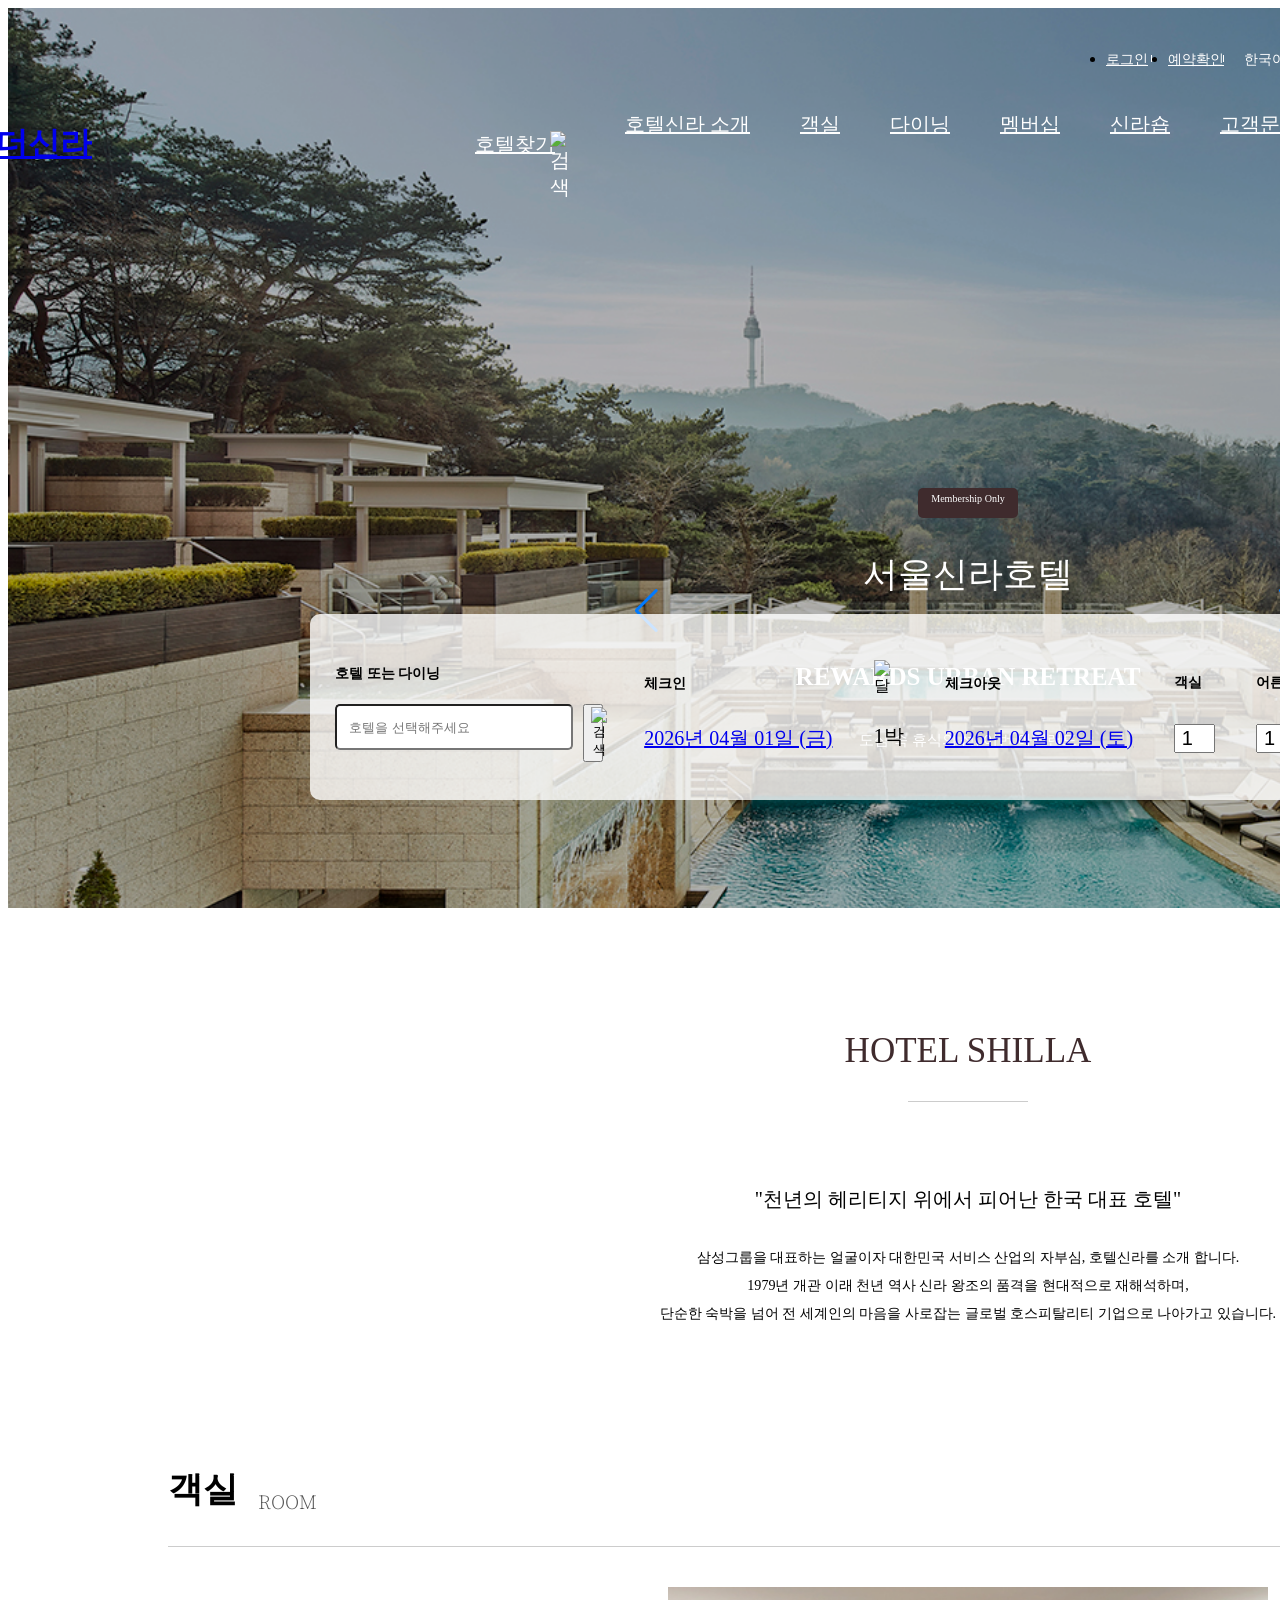
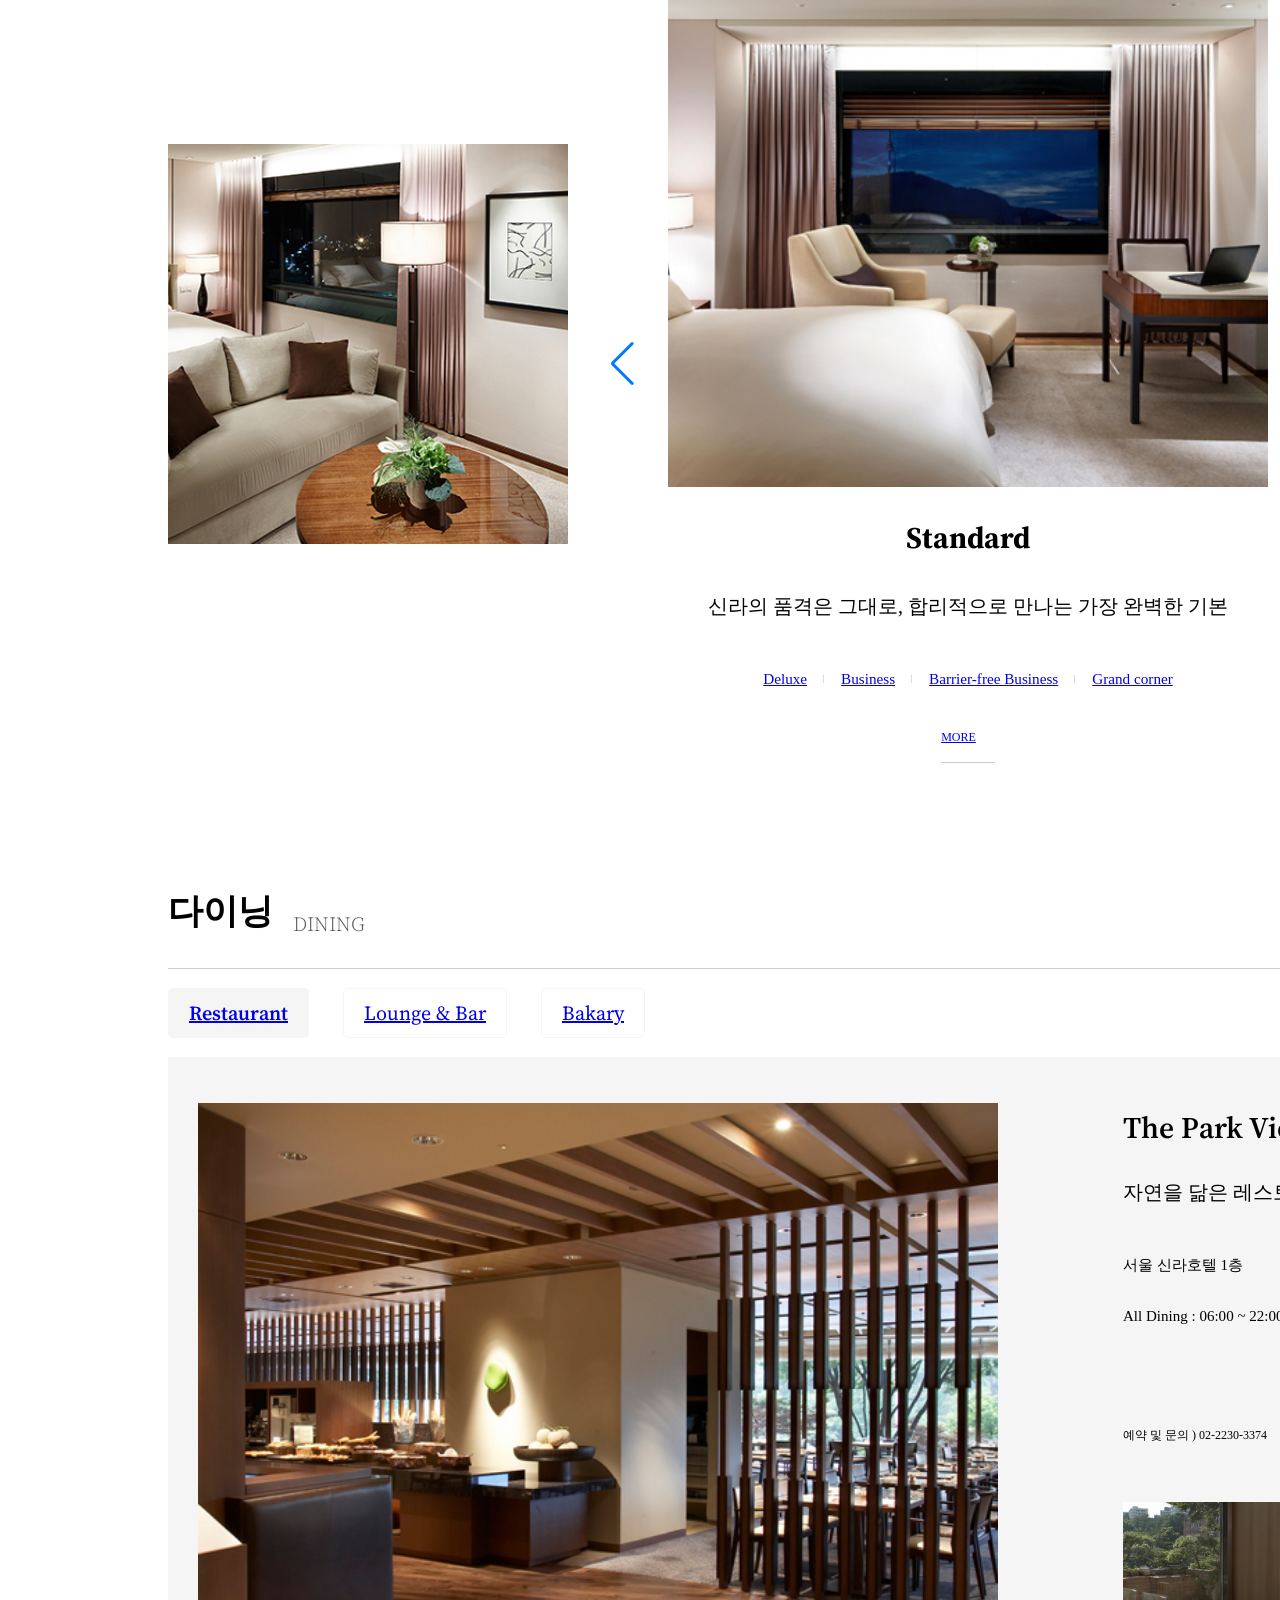
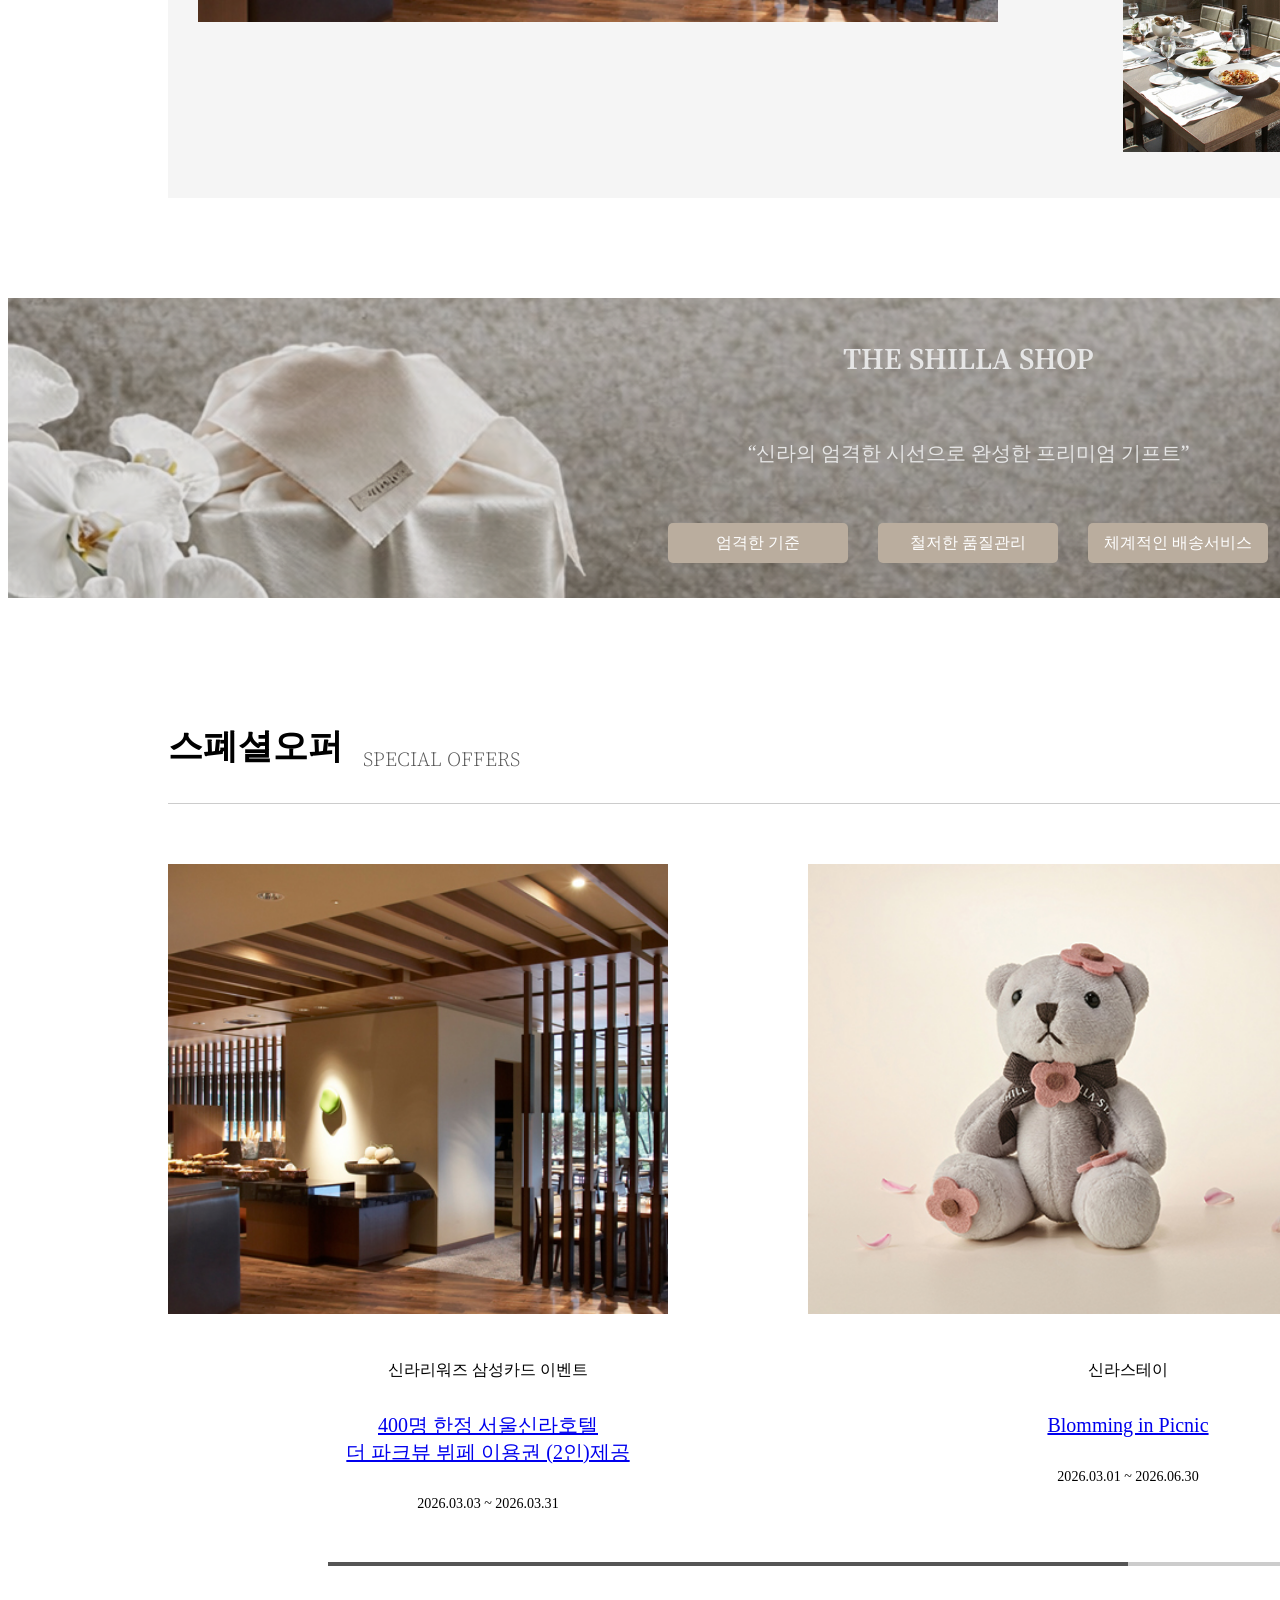
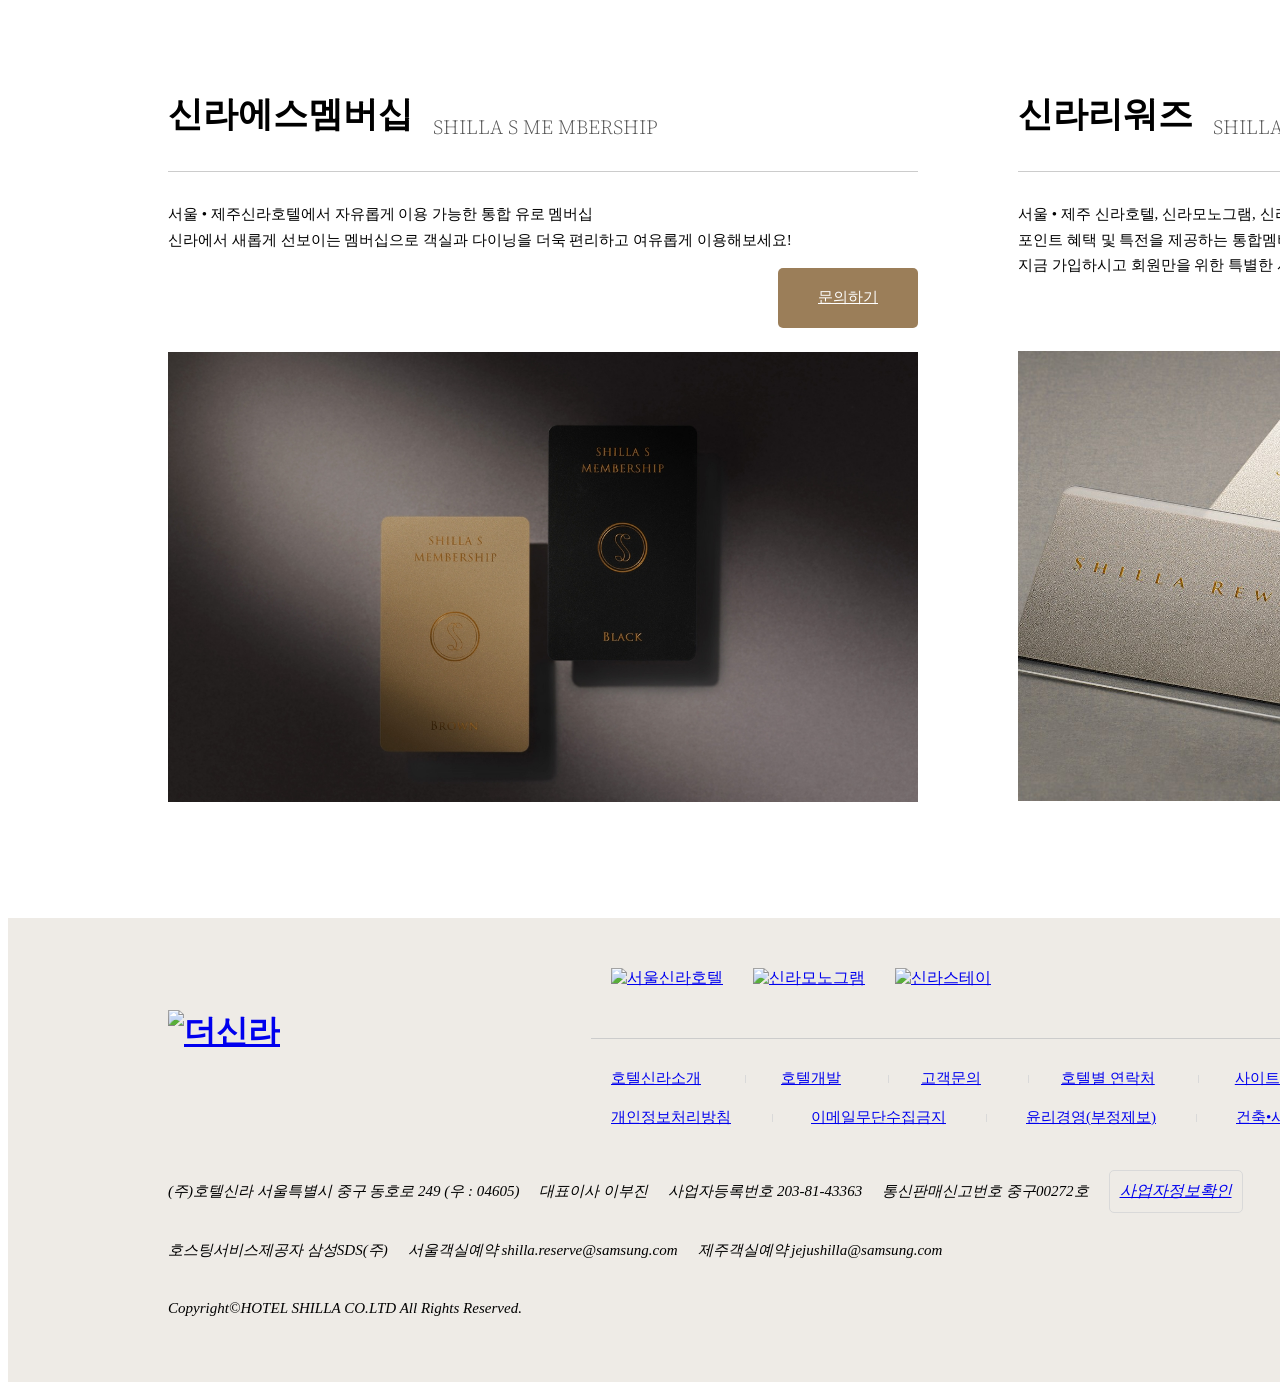
==== commit bd446665: "css완성!!!!!!!!!!" ====
--- a/index.html
+++ b/index.html
@@ -5,6 +5,7 @@
     <meta name="viewport" content="width=device-width, initial-scale=1.0">
     <meta name="description" content="">
     <meta name="keywords" content="">
+    <link rel="shortcut icon" href="./images/favicon_shilla.png" type="image/x-icon">
     <title>The Shilla Hotel</title>
     <!-- 플러그인, 웹글꼴 연결 -->
     <!-- 웹글꼴 -->
@@ -50,19 +51,19 @@
                                 <p>호텔찾기</p>
                                 <P class="search_icon"><img src="./images/search_w.png" alt="검색"></P>
                             </a>
-                            <div class="hotel_depth depth_bg">
+                            <div class="depth_bg">
                                 <h2>호텔찾기</h2>
-                                <ul class="gnb_depth2 hotel_depth2">
+                                <ul class="hotel_depth2">
                                     <li>
                                         <a href="#">THE SHILLA</a>
-                                        <ul class="gnb_depth3 hotel_depth3">
+                                        <ul class="hotel_depth3">
                                             <li><a href="#">서울</a></li>
                                             <li><a href="#">제주</a></li>
                                         </ul>
                                     </li>
                                     <li>
                                         <a href="#">SHILLA MONOGRAM</a>
-                                        <ul class="gnb_depth3 hotel_depth3">
+                                        <ul class="hotel_depth3">
                                             <li><a href="#">강릉</a></li>
                                             <li><a href="#">시안</a></li>
                                             <li><a href="#">다낭</a></li>
@@ -70,7 +71,7 @@
                                     </li>
                                     <li>
                                         <a href="#">SHILLA STAY</a>
-                                        <ul class="gnb_depth3 hotel_depth3">
+                                        <ul class="hotel_depth3_3">
                                             <li><a href="#">광화문</a></li>
                                             <li><a href="#">마포</a></li>
                                             <li><a href="#">서대문</a></li>
@@ -95,7 +96,7 @@
                         </li>
                         <li>
                             <a href="#">호텔신라 소개</a>
-                            <div class="info_depth depth_bg">
+                            <div class="depth_bg">
                                 <h2>호텔신라 소개</h2>
                                 <ul class="info_depth2">
                                     <li><a href="#">개요</a></li>
@@ -111,12 +112,12 @@
                         </li>
                         <li>
                             <a href="#">객실</a>
-                            <div class="room_depth depth_bg">
+                            <div class="depth_bg">
                                 <h2>객실</h2>
-                                <ul class="gnb_depth2">
+                                <ul class="room_depth2">
                                     <li>
                                         <a href="#">Standard</a>
-                                        <ul class="gnb_depth3">
+                                        <ul class="room_depth3">
                                             <li><a href="#">Deluxe</a></li>
                                             <li><a href="#">Business</a></li>
                                             <li><a href="#">Barrier-free Business</a></li>
@@ -124,19 +125,19 @@
                                         </ul>
                                     </li>
                                 </ul>
-                                <ul class="gnb_depth2">
+                                <ul class="room_depth2">
                                     <li>
                                         <a href="#">Executive</a>
-                                        <ul class="gnb_depth3">
+                                        <ul class="room_depth3">
                                             <li><a href="#">Executive Business Deluxe</a></li>
                                             <li><a href="#">Executive Grand Deluxe</a></li>
                                         </ul>
                                     </li>
                                 </ul>
-                                <ul class="gnb_depth2">
+                                <ul class="room_depth2">
                                     <li>
                                         <a href="#">Suit</a>
-                                        <ul class="gnb_depth3 room_depth3">
+                                        <ul class="room_depth3_3">
                                             <li><a href="#">Superior</a></li>
                                             <li><a href="#">Korean</a></li>
                                             <li><a href="#">Corner</a></li>
@@ -151,12 +152,12 @@
                         </li>
                         <li>
                             <a href="#">다이닝</a>
-                            <div class="dining_depth depth_bg">
+                            <div class="depth_bg">
                                 <h2>다이닝</h2>
-                                <ul class="gnb_depth2">
+                                <ul class="dining_depth2">
                                     <li>
                                         <a href="#">Restaurant</a>
-                                        <ul class="gnb_depth3 dining_depth3">
+                                        <ul class="dining_depth3_1">
                                             <li><a href="#">The Parkview</a></li>
                                             <li><a href="#">La Yeon</a></li>
                                             <li><a href="#">Palsun</a></li>
@@ -165,20 +166,20 @@
                                         </ul>
                                     </li>
                                 </ul>
-                                <ul class="gnb_depth2">
+                                <ul class="dining_depth2">
                                     <li>
                                         <a href="#">Lounge & Bar </a>
-                                        <ul class="gnb_depth3">
+                                        <ul class="dining_depth3">
                                             <li><a href="#">The Library</a></li>
                                             <li><a href="#">The Distillers Library</a></li>
                                             <li><a href="#">The Executive Lounge</a></li>
                                         </ul>
                                     </li>
                                 </ul>
-                                <ul class="gnb_depth2">
+                                <ul class="dining_depth2">
                                     <li>
                                         <a href="#">Bakary</a>
-                                        <ul class="gnb_depth3">
+                                        <ul class="dining_depth3">
                                             <li><a href="#">Pastry Boutique</a></li>
                                         </ul>
                                     </li>
@@ -187,12 +188,12 @@
                         </li>
                         <li>
                             <a href="#">멤버십</a>
-                            <div class="membership_depth depth_bg">
+                            <div class="depth_bg">
                                 <h2>멤버십</h2>
-                                <ul class="gnb_depth2">
+                                <ul class="membership_depth2">
                                     <li>
                                         <a href="#">신라리워즈</a>
-                                        <ul class="gnb_depth3">
+                                        <ul class="membership_depth3">
                                             <li><a href="#">신라리워즈 가입하기</a></li>
                                             <li><a href="#">회원특전</a></li>
                                             <li><a href="#">포인트안내</a></li>
@@ -200,10 +201,10 @@
                                         </ul>
                                     </li>
                                 </ul>
-                                <ul class="gnb_depth2">
+                                <ul class="membership_depth2">
                                     <li>
                                         <a href="#">신라에스</a>
-                                        <ul class="gnb_depth3">
+                                        <ul class="membership_depth3">
                                             <li><a href="#">신라에스 소개</a></li>
                                             <li><a href="#">신라에스 브라운</a></li>
                                             <li><a href="#">신라에스 블랙</a></li>
@@ -211,10 +212,10 @@
                                         </ul>
                                     </li>
                                 </ul>
-                                <ul class="gnb_depth2">
+                                <ul class="membership_depth2">
                                     <li>
                                         <a href="#">멤버십 문의</a>
-                                        <ul class="gnb_depth3">
+                                        <ul class="membership_depth3">
                                             <li><a href="#">FAQ</a></li>
                                             <li><a href="#">문의하기</a></li>
                                         </ul>
--- a/styles/index.css
+++ b/styles/index.css
@@ -1,11 +1,9 @@
-#wrap { max-width: 1920px; min-width: 1024px;}
+#wrap {width: 100%; min-width:1920px;}
 /* ======================================= header */
-#wrap header {
-    width: 1920px;
-    position: absolute; top: 0; left: 50%; transform: translateX(-50%); 
-    z-index: 999; background-color: transparent; 
-}
-#wrap header .h_top {
+#wrap header { width: 100%; min-width:1920px; 
+    position: absolute; top: 0; left: 50%; transform: translateX(-50%); z-index: 999; 
+}
+#wrap header .h_top { 
     display: flex; flex-flow: row nowrap; gap:20px;
     justify-content: flex-end; align-items: center;
     padding: 20px 299px 20px 0;
@@ -48,7 +46,7 @@
 #wrap header .h_top .language .language_more a {
     padding-bottom: 10px; display: block;
 }
-#wrap header .h_bottom {
+#wrap header .h_bottom { 
     height: 50px;
     padding: 0 300px;
     display: flex; flex-flow: row nowrap;
@@ -77,85 +75,182 @@
     position: absolute; top:0; left: 75px; 
 }
 #wrap header .h_bottom nav .gnb li a .search_icon img {width: 100%;}
-#wrap header .h_bottom nav .gnb > li:hover .depth_bg{ 
+#wrap header .h_bottom nav .gnb li .depth_bg { display: none;
+    width: 100%; min-width:1920px; height: 300px; 
+    background: #f5f5f5;
+    position: absolute; top:104px; left: 0; z-index: 999;
+}
+#wrap header .h_bottom nav .gnb > li:hover .depth_bg { 
     display: flex; flex-flow: row nowrap;
 }
-#wrap header .h_bottom nav .gnb li .depth_bg { display: none;
-    width: 1920px; height: 300px; 
-    background: #f5f5f5;
-    position: absolute; top:104px; left: 0;
-    z-index: 999;
-}
-#wrap header .h_bottom nav .gnb li .hotel_depth .hotel_depth2 {
-    display: flex; flex-flow: row nowrap; 
-    align-items: flex-start;
-}
-#wrap header .h_bottom nav .gnb li .hotel_depth .hotel_depth2 > li {}
-#wrap header .h_bottom nav .gnb li .hotel_depth .hotel_depth2 li a {
-    font-size: 0.94rem; font-weight: 500; color: #3F2B2D;
+#wrap header .h_bottom nav .gnb > li .depth_bg::before {
+    content: "";
+    position: absolute;
+    top: -30px; /* 메인 메뉴 하단과 서브메뉴 사이의 간격만큼 위로 올림 */
+    left: 0;
+    width: 100%;height: 30px; /* 간격만큼의 높이 */
+}
+#wrap header .h_bottom nav .gnb li .depth_bg h2 {
+    font-size: 1.13rem; color: #3F2B2D; font-weight: 300; 
+    margin: 141px 0 141px 388px;
+}
+/* ======================================= 호텔찾기 depth */
+#wrap header .h_bottom nav .gnb li .depth_bg .hotel_depth2 { 
+    padding: 50px 0 0 170px; 
+    display: flex;
+}
+#wrap header .h_bottom nav .gnb li .depth_bg .hotel_depth2 > li {
+    padding: 0 60px;  
+    display: flex; flex-flow: column nowrap; 
+    position: relative;
+}
+#wrap header .h_bottom nav .gnb li .depth_bg .hotel_depth2 > li::before {
+    content: ''; display: block;
+    position: absolute; left: 0; top: 100px; transform: translateY(-50%); 
+    width: 1px; height: 100px;    
+    background-color: #d9d9d9; 
+}
+#wrap header .h_bottom nav .gnb li .depth_bg .hotel_depth2 > li:first-child::before {display: none;}
+#wrap header .h_bottom nav .gnb li .depth_bg .hotel_depth2 > li > a {
     display: block;
-}
-#wrap header .h_bottom nav .gnb li .hotel_depth .hotel_depth2 > li:nth-child(3) .hotel_depth3 {
-    display: flex; flex-flow: row wrap; 
-}
-#wrap header .h_bottom nav .gnb li .hotel_depth .hotel_depth2 li .hotel_depth3 {
-    display: flex; flex-flow: column nowrap; gap: 15px 0; 
-    justify-content: flex-start; 
-}
-#wrap header .h_bottom nav .gnb li .hotel_depth .hotel_depth2 li .hotel_depth3 li {}
-#wrap header .h_bottom nav .gnb li .hotel_depth .hotel_depth2 li .hotel_depth3 li a {
-    font-size: 0.88rem; margin-bottom: 0; 
-}
-#wrap header .h_bottom nav .gnb li .info_depth .info_depth2 {
-    display: flex; flex-flow: row wrap; margin: 100px 0 50px 200px;
-    align-items: flex-start; width: 500px;
-}
-#wrap header .h_bottom nav .gnb li .info_depth .info_depth2 > li:nth-child(1),
-#wrap header .h_bottom nav .gnb li .info_depth .info_depth2 > li:nth-child(5) {border-left:0;}
-#wrap header .h_bottom nav .gnb li .info_depth .info_depth2 li {
-    border-left: 1px solid #d9d9d9;
-    padding: 0 30px; text-align: center;
-}
-#wrap header .h_bottom nav .gnb li .info_depth .info_depth2 li a {
-    font-size: 0.94rem; font-weight: 500; color: #3F2B2D;
+    font-size: 0.94rem; color: #3F2B2D; font-weight: 500;
+    margin-bottom: 50px; 
+}
+#wrap header .h_bottom nav .gnb li .depth_bg .hotel_depth2 li .hotel_depth3 li {
+    margin-bottom: 20px;
+}
+#wrap header .h_bottom nav .gnb li .depth_bg .hotel_depth2 li .hotel_depth3 li a,
+#wrap header .h_bottom nav .gnb li .depth_bg .hotel_depth2 li .hotel_depth3_3 li a {
+    font-size: 0.88rem; color: #000;
+}
+#wrap header .h_bottom nav .gnb li .depth_bg .hotel_depth2 li .hotel_depth3_3 { 
+    display: grid;
+    grid-template-columns: repeat(5, 1fr); 
+    gap: 20px; 
+}
+#wrap header .h_bottom nav .gnb li .depth_bg .hotel_depth2 li .hotel_depth3_3 li {
+    margin-bottom: 0; 
+}
+/* ======================================= 신라소개 depth */
+#wrap header .h_bottom nav .gnb li .depth_bg .info_depth2 {
+    display: grid; 
+    grid-template-columns: repeat(4, 1fr);    
+    padding: 118px 0 118px 170px; 
+    gap:30px;
+}
+#wrap header .h_bottom nav .gnb li .depth_bg .info_depth2 > li {
+    padding: 0 50px;  
+    display: flex; flex-flow: column nowrap; 
+    position: relative;
+}
+#wrap header .h_bottom nav .gnb li .depth_bg .info_depth2 li a {
+    font-size: 0.94rem; color: #3F2B2D; font-weight: 500;
+}
+#wrap header .h_bottom nav .gnb li .depth_bg .info_depth2 li::after {
+    content: '';
+    position: absolute; right: 0; top: 50%; transform: translateY(-50%);
+    width: 1px; height: 12px; 
+    background-color: #d9d9d9;
+}
+#wrap header .h_bottom nav .gnb li .depth_bg .info_depth2 li:nth-child(4n)::after {display: none;}
+/* ======================================= 객실 depth */
+#wrap header .h_bottom nav .gnb li .depth_bg .room_depth2 {
+    padding: 50px 0 0 170px;  position: relative;
+}
+#wrap header .h_bottom nav .gnb li .depth_bg .room_depth2 > li {
+    display: flex;  flex-flow: column;
+}
+#wrap header .h_bottom nav .gnb li .depth_bg .room_depth2 + .room_depth2::before {
+    content: ''; display: block;
+    position: absolute; 
+    left: 20%; top: 100px;
+    width: 1px; height: 100px;  
+    background-color: #d9d9d9;
+}
+#wrap header .h_bottom nav .gnb li .depth_bg .room_depth2 > li > a {
     display: block;
-}
-#wrap header .h_bottom nav .gnb li .depth_bg .gnb_depth2 .room_depth3 {
-    display: flex; flex-flow: row wrap; gap:20px;
-    width: 260px;
-}
-#wrap header .h_bottom nav .gnb li .depth_bg .gnb_depth2 .dining_depth3 {
-    display: flex; flex-flow: row wrap; 
-    width: 260px;
-}
-#wrap header .h_bottom nav .gnb li .depth_bg .gnb_depth2 .hotel_depth3 {
-    display: flex; flex-flow: row wrap; 
-    width: 339px;
-}
-#wrap header .h_bottom nav .gnb li .depth_bg h2 {
-    color: #3F2B2D; padding: 141px 0 141px 388px;
-    font-size: 1.13rem; font-weight: 300;
-}
-#wrap header .h_bottom nav .gnb li .depth_bg .gnb_depth2 {
-    display: flex; flex-flow: row nowrap; margin: 50px 0 50px 200px;
-}
-#wrap header .h_bottom nav .gnb li .depth_bg .gnb_depth2 > li {
-    display: flex; flex-flow: column wrap; gap: 20px;
-}
-#wrap header .h_bottom nav .gnb li .depth_bg .gnb_depth2 li a {
-    color: #3F2B2D; padding-bottom: 20px; display: block;
-    font-size: 0.94rem; font-weight: 500;
-}
-#wrap header .h_bottom nav .gnb li .depth_bg .gnb_depth2 li .gnb_depth3 {}
-#wrap header .h_bottom nav .gnb li .depth_bg .gnb_depth2 li .gnb_depth3 li {}
-#wrap header .h_bottom nav .gnb li .depth_bg .gnb_depth2 li .gnb_depth3 li a {
-    font-size: 0.88rem;
+    font-size: 0.94rem; color: #3F2B2D; font-weight: 500;
+    margin-bottom: 40px;
+}
+#wrap header .h_bottom nav .gnb li .depth_bg .room_depth2 li .room_depth3 {
+    display: flex; flex-flow: column; gap: 15px;
+}
+#wrap header .h_bottom nav .gnb li .depth_bg .room_depth2 li .room_depth3 li a, 
+#wrap header .h_bottom nav .gnb li .depth_bg .room_depth2 li .room_depth3_3 li a {
+    font-size: 0.88rem; color: #000;
+}
+#wrap header .h_bottom nav .gnb li .depth_bg .room_depth3_3 li {
+    margin-bottom: 20px;
+}
+#wrap header .h_bottom nav .gnb li .depth_bg .room_depth3_3 {
+    display: grid;
+    grid-template-columns: repeat(4, 1fr); 
+    gap: 10px 20px; 
+}
+/* ======================================= 다이닝 depth */
+#wrap header .h_bottom nav .gnb li .depth_bg .dining_depth2 {
+    padding: 50px 0 0 170px;  position: relative;
+}
+#wrap header .h_bottom nav .gnb li .depth_bg .dining_depth2 > li {
+    display: flex;  flex-flow: column;
+}
+#wrap header .h_bottom nav .gnb li .depth_bg .dining_depth2 + .dining_depth2::before {
+    content: ''; display: block;
+    position: absolute; 
+    left: 30%; top: 100px;
+    width: 1px; height: 100px;  
+    background-color: #d9d9d9;
+}
+#wrap header .h_bottom nav .gnb li .depth_bg .dining_depth2 > li > a {
+    display: block;
+    font-size: 0.94rem; color: #3F2B2D; font-weight: 500;
+    margin-bottom: 40px;
+}
+#wrap header .h_bottom nav .gnb li .depth_bg .dining_depth2 li .dining_depth3 {
+    display: flex; flex-flow: column; gap: 15px;
+}
+#wrap header .h_bottom nav .gnb li .depth_bg .dining_depth2 li .dining_depth3 li a, 
+#wrap header .h_bottom nav .gnb li .depth_bg .dining_depth2 li .dining_depth3_1 li a {
+    font-size: 0.88rem; color: #000;
+}
+#wrap header .h_bottom nav .gnb li .depth_bg .dining_depth3_1 li {
+    margin-bottom: 20px;
+}
+#wrap header .h_bottom nav .gnb li .depth_bg .dining_depth3_1 {
+    display: grid;
+    grid-template-columns: repeat(3, 1fr); 
+    gap: 10px 20px; 
+}
+/* ======================================= 멤버십 depth */
+#wrap header .h_bottom nav .gnb li .depth_bg .membership_depth2 {
+    padding: 50px 0 0 170px;  position: relative;
+}
+#wrap header .h_bottom nav .gnb li .depth_bg .membership_depth2 > li {
+    display: flex;  flex-flow: column;
+}
+#wrap header .h_bottom nav .gnb li .depth_bg .membership_depth2 + .membership_depth2::before {
+    content: ''; display: block;
+    position: absolute; 
+    left: 30%; top: 100px;
+    width: 1px; height: 100px;  
+    background-color: #d9d9d9;
+}
+#wrap header .h_bottom nav .gnb li .depth_bg .membership_depth2 > li > a {
+    display: block;
+    font-size: 0.94rem; color: #3F2B2D; font-weight: 500;
+    margin-bottom: 40px;
+}
+#wrap header .h_bottom nav .gnb li .depth_bg .membership_depth2 li .membership_depth3 {
+    display: flex; flex-flow: column; gap: 15px;
+}
+#wrap header .h_bottom nav .gnb li .depth_bg .membership_depth2 li .membership_depth3 li a {
+    font-size: 0.88rem; color: #000;
 }
 /*  ======================================= main */
-#wrap main {}
+#wrap main {  width: 100%;  min-width:1920px;}
 /* ======================================= 1-1.히어로배너 */
 #wrap main .hero_wrap {}
-#wrap main .hero_wrap .hero {height: 100vh;}
+#wrap main .hero_wrap .hero {  width: 100%;  min-width:1920px; height: 100vh;}
 #wrap main .hero_wrap .hero .prev {
     background-image: url(../images/prev_w.png);
     background-size: contain;
@@ -214,13 +309,13 @@
 #wrap main .hero_wrap #reservation_form .place h2 {
     font-size: 0.88rem; padding-bottom: 10px;
 }
-#wrap main .hero_wrap #reservation_form .place .search_form {}
+#wrap main .hero_wrap #reservation_form .place .search_form {
+    display: flex; flex-flow: row nowrap; gap: 10px;
+}
 #wrap main .hero_wrap #reservation_form .place .search_form #place_form {
-    width: 240px; height: 42px; padding: 0 12px; border-radius: 5px;
-}
-#wrap main .hero_wrap #reservation_form .place .search_form .place_search {
-    width: 20px; position: absolute; left: 235px; top: 50%;
-}
+    width: 210px; height: 42px; padding: 0 12px; border-radius: 5px;
+}
+#wrap main .hero_wrap #reservation_form .place .search_form .place_search {width: 20px;}
 #wrap main .hero_wrap #reservation_form .place .search_form .place_search img {width: 100%;}
 #wrap main .hero_wrap #reservation_form .check_in {}
 #wrap main .hero_wrap #reservation_form .night {}
@@ -247,7 +342,7 @@
     color: #fff; background-color: #3F2B2D; width: 120px; height: 50px; font-size: 1.25rem;
 }
 /* =======================================  2.신라소개 */
-#wrap main .hotel_info {
+#wrap main .hotel_info {  width: 100%;  min-width:1920px;
     text-align: center; padding: 100px 0;
 }
 #wrap main .hotel_info h1 {
@@ -265,7 +360,7 @@
     font-size: 0.88rem; line-height: 2.0;
 }
 /*  ======================================= 3.객실 */
-#wrap main .room_wrap {
+#wrap main .room_wrap {   width: 100%;  min-width:1920px;
     padding: 0 160px;
 }
 #wrap main .room_wrap .room_swiper {}
@@ -337,7 +432,7 @@
 }
 #wrap main .room_wrap .room_swiper .swiper-wrapper .swiper-slide .room_main .main_text .mt_more a .moreimg img {width: 100%;}
 /*  ======================================= 4.다이닝 */
-#wrap main .dining_wrap {
+#wrap main .dining_wrap {   width: 100%;  min-width:1920px;
     padding: 70px 160px 100px 160px; 
 }
 #wrap main .dining_wrap .dining_main_tap {margin: 30px 0;}
@@ -382,7 +477,7 @@
 #wrap main .dining_wrap .dining_contents .bakary {}
 #wrap main .dining_wrap .dining_contents .bakary .contents_details .cd_text .cd_time_bakary {padding-bottom : 85px;}
 /*  ======================================= 5.신라숍배너 */
-#wrap main .shop_banner_wrap {
+#wrap main .shop_banner_wrap {   width: 100%;  min-width:1920px;
     height: 300px; 
     background-image: url(../images/shop1.png);
     background-size: cover;
@@ -418,7 +513,7 @@
     justify-content: center; align-items: center;
 }
 /*  ======================================= 6.스페셜오퍼 */
-#wrap main .special_offers_wrap {
+#wrap main .special_offers_wrap {   width: 100%;  min-width:1920px;
     padding: 100px 160px 0 160px;
 }
 #wrap main .special_offers_wrap .offer_swiper {position: relative;}
@@ -447,7 +542,7 @@
     font-size: 0.88rem; padding-bottom: 10px;
 }
 /* =======================================  7.멤버십 */
-#wrap main .shilla_membership_wrap {
+#wrap main .shilla_membership_wrap {   width: 100%;  min-width:1920px;
     padding: 100px 160px;
     display: flex; flex-flow: row nowrap; gap:100px;
 }
@@ -492,7 +587,7 @@
     width: 100%; height: 100%; object-fit: cover;/* 이미지가운데로조정 */ 
 }
 /* ==================================footer */
-#wrap footer {
+#wrap footer {   width: 100%;  min-width:1920px;
     background: #EEEBE6;
     padding: 50px 160px;
 }
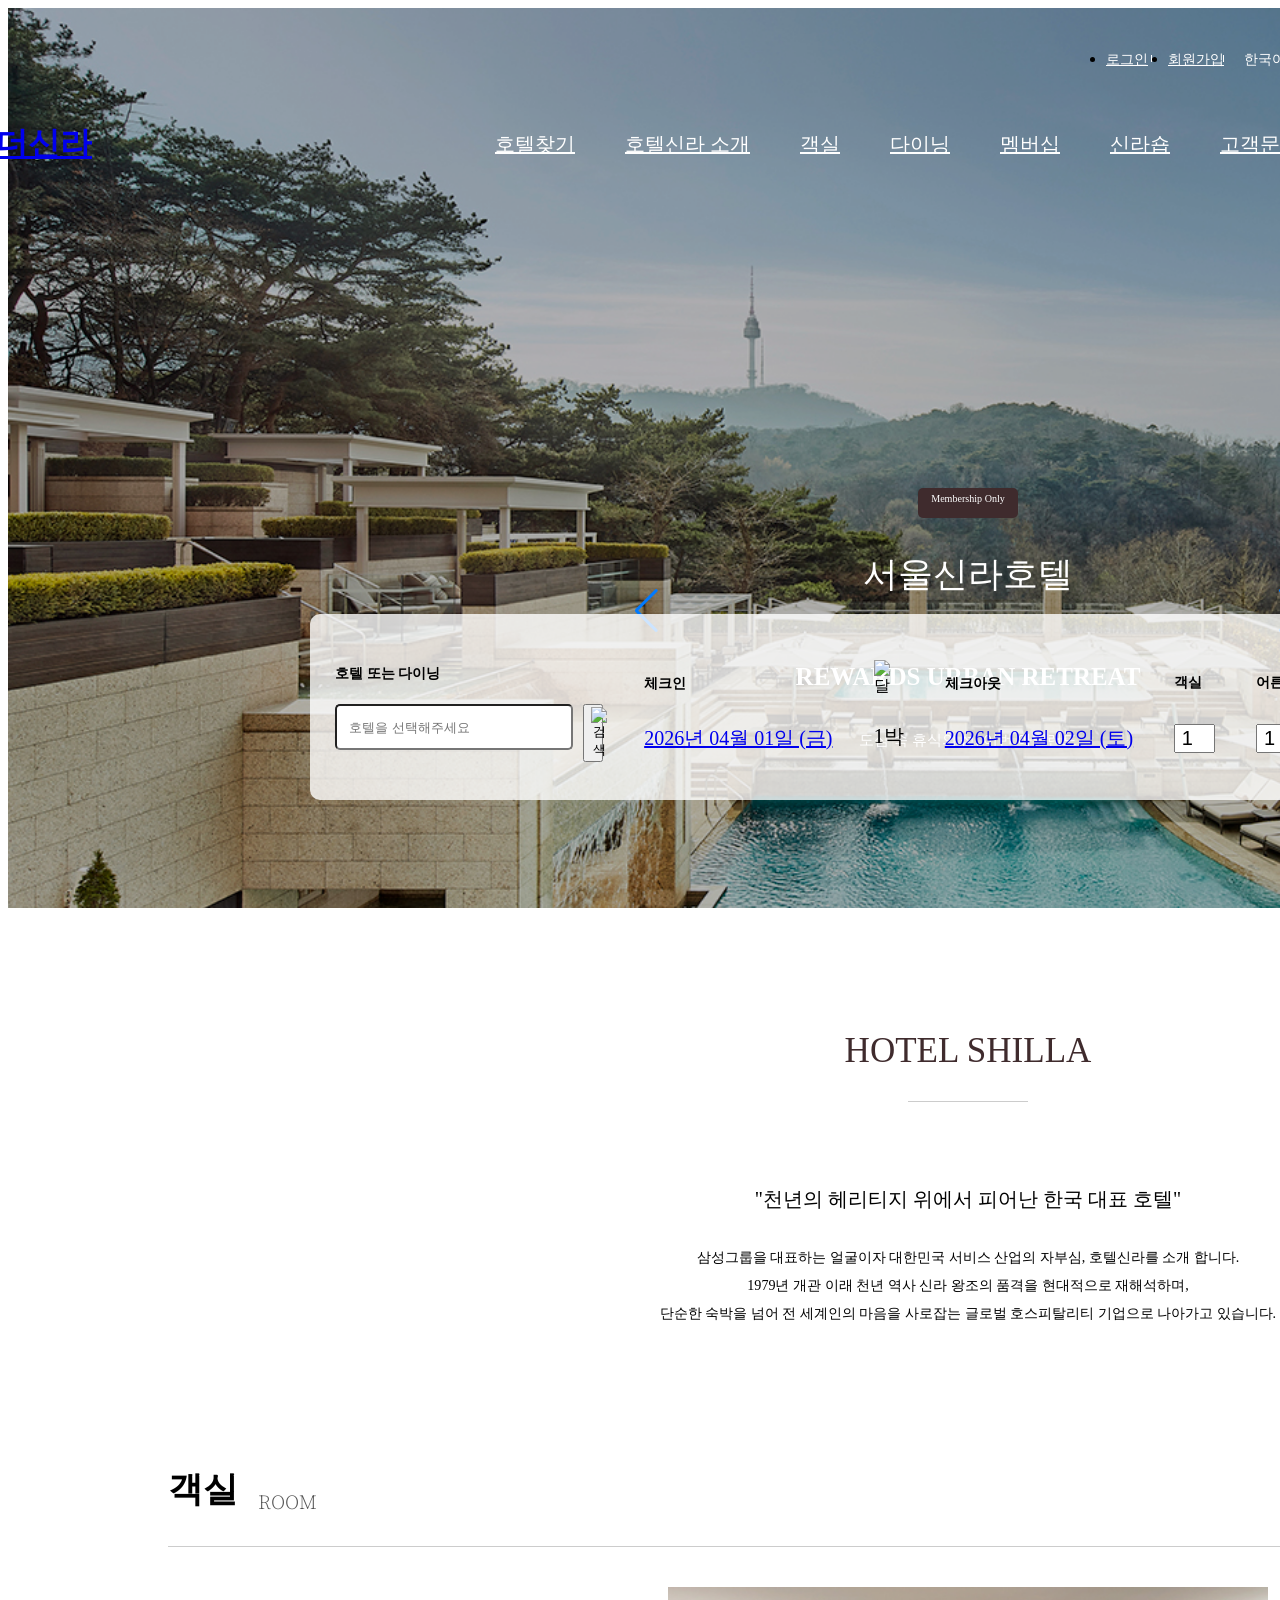
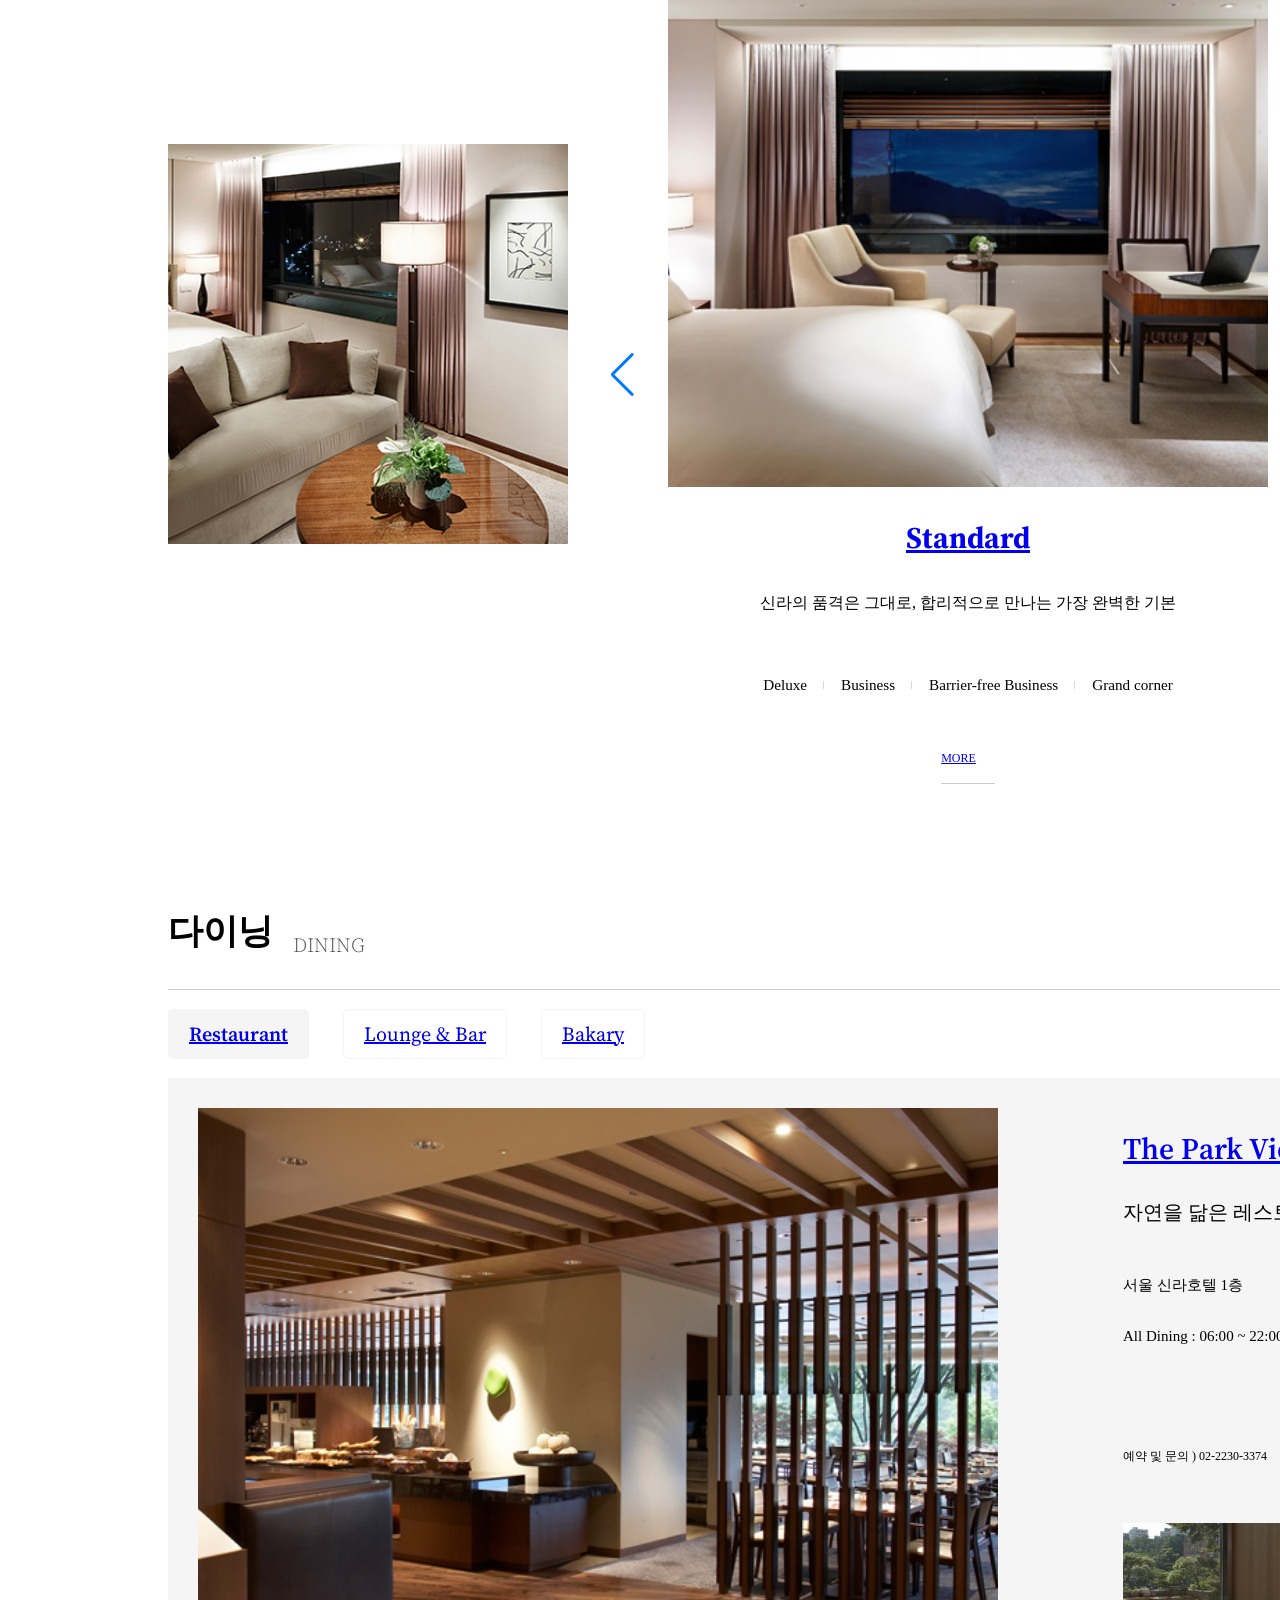
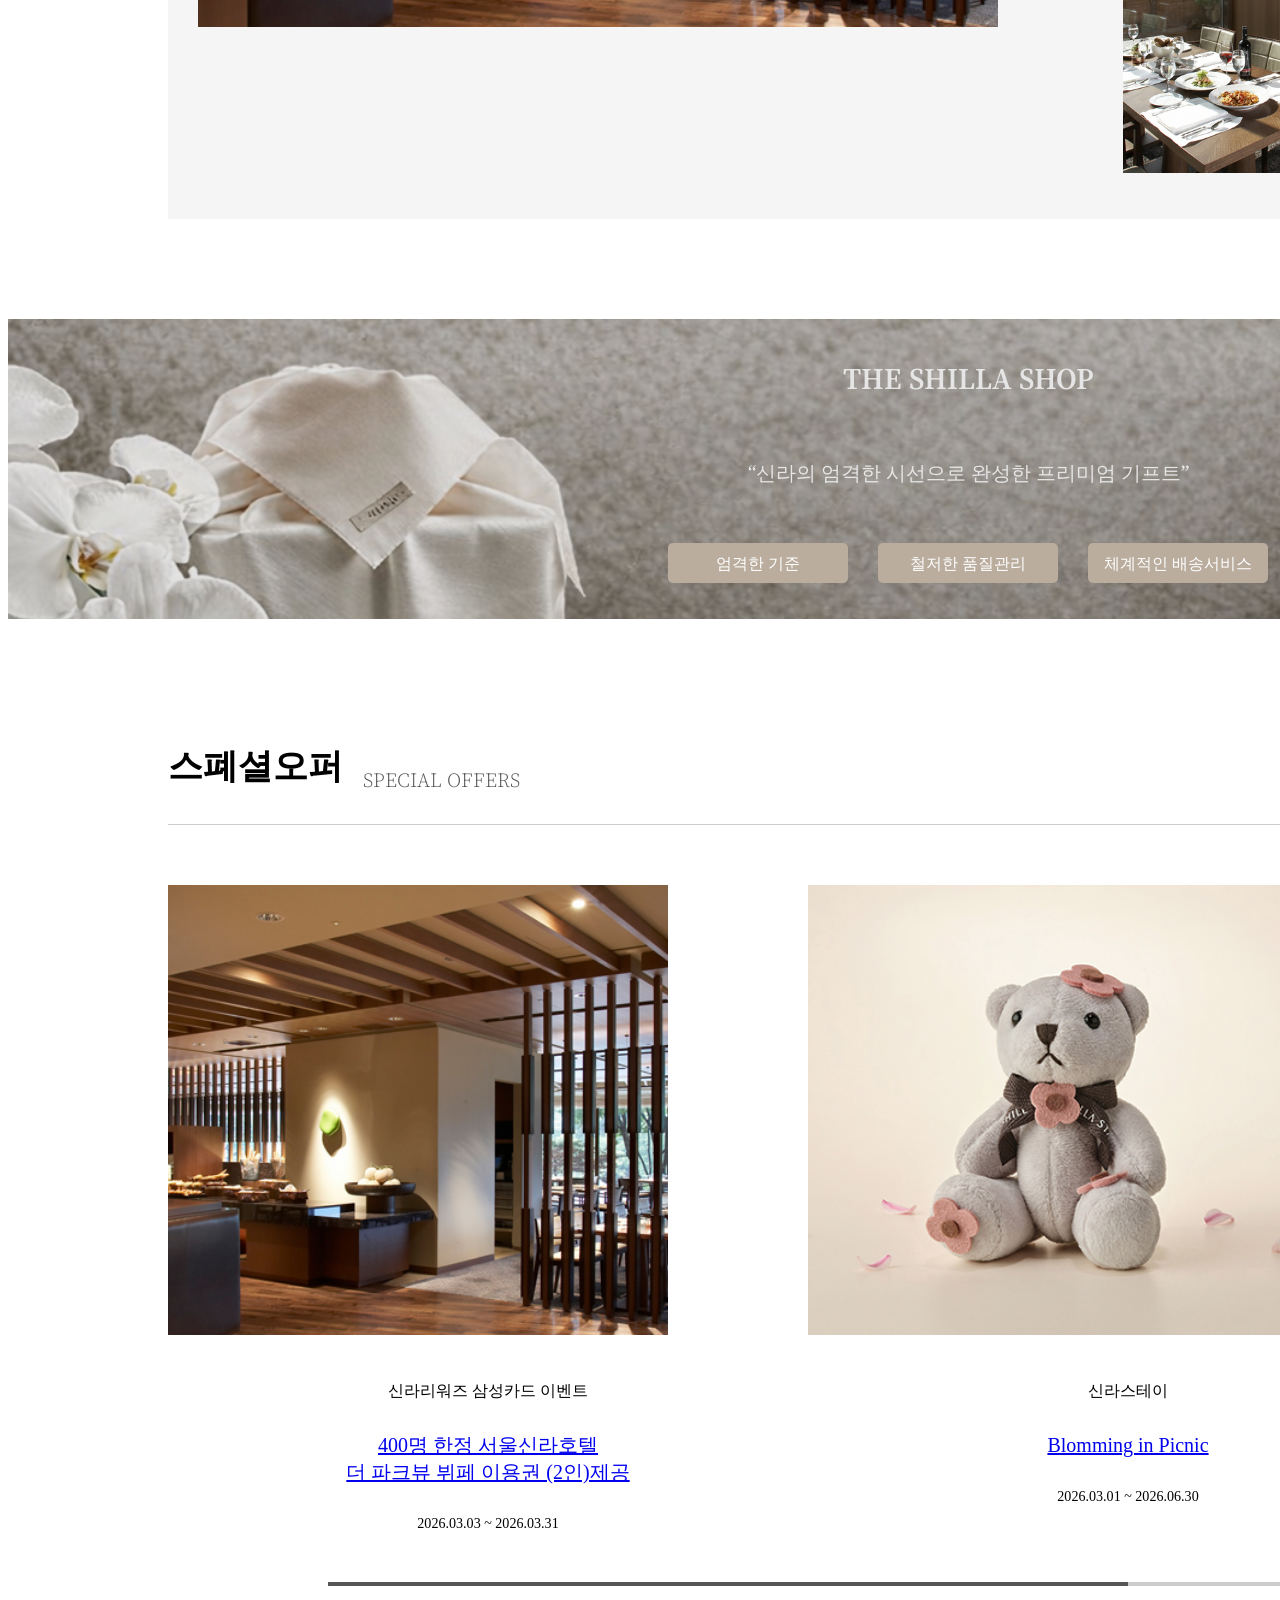
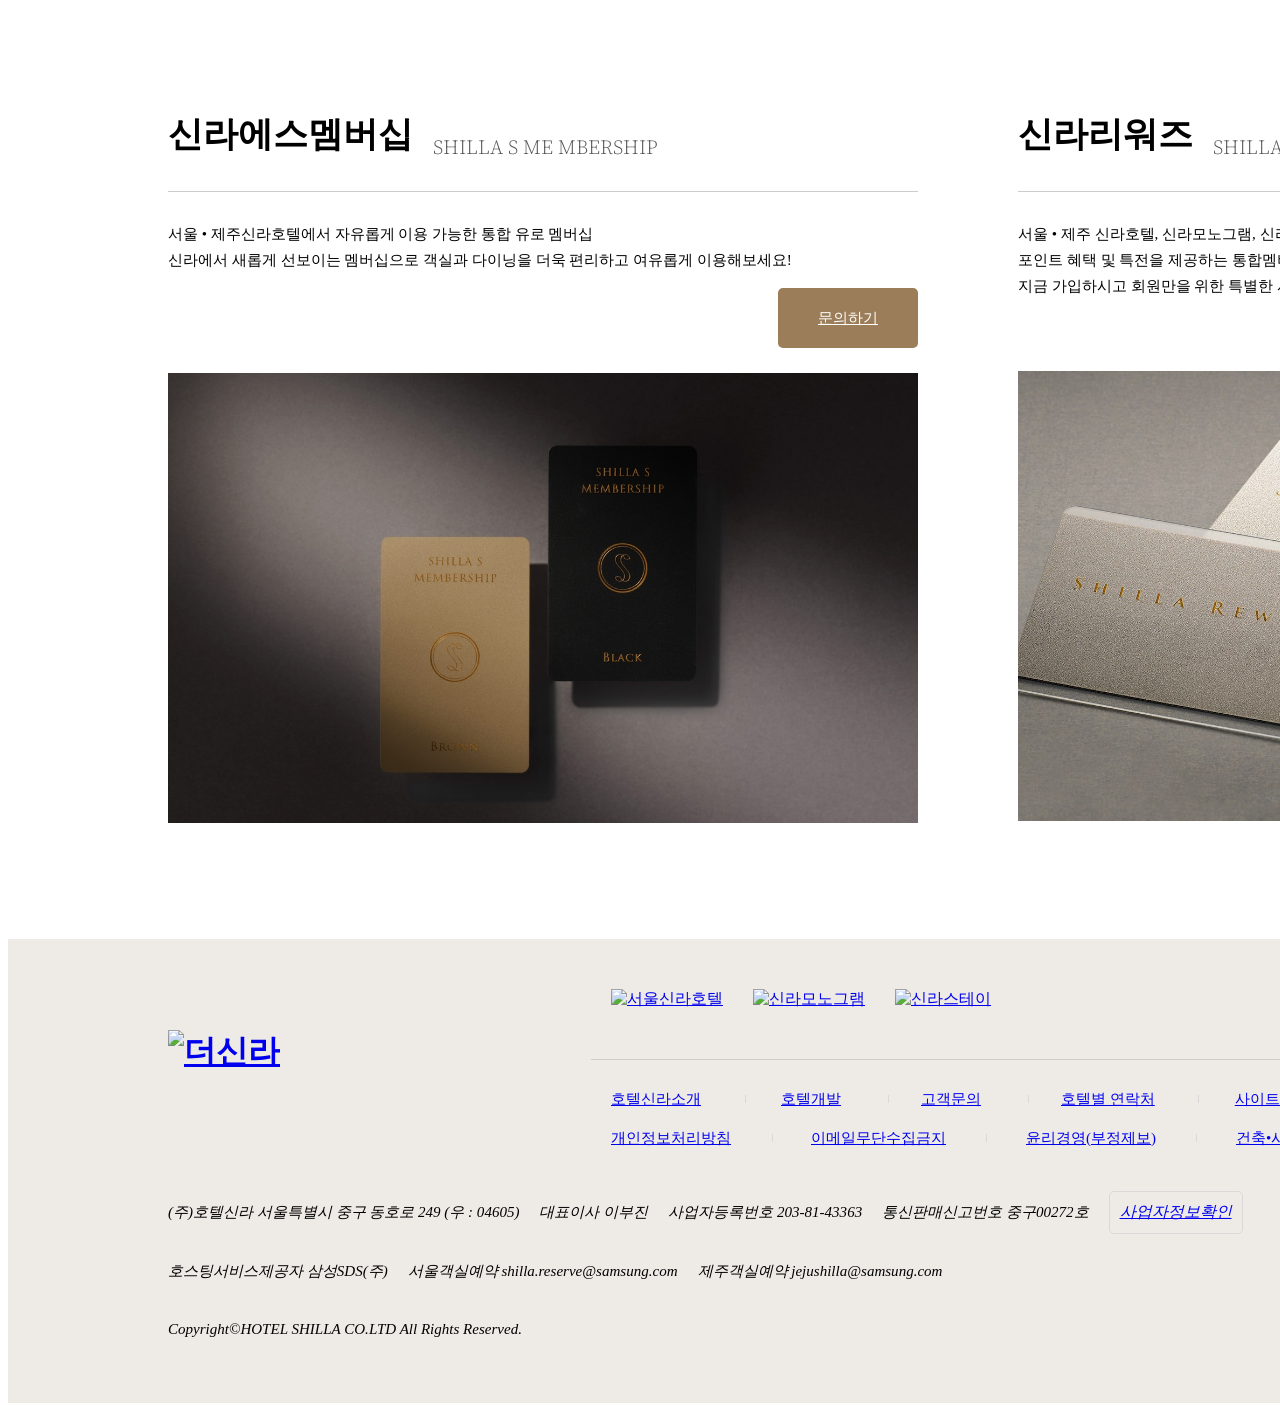
==== commit 9fe68c04: "메인완성!!" ====
--- a/index.html
+++ b/index.html
@@ -31,7 +31,7 @@
         <header>
             <ul class="h_top">
                 <li><a href="#">로그인</a></li>
-                <li><a href="#">예약확인</a></li>
+                <li><a href="#">회원가입</a></li>
                 <li class="language">
                     <p>한국어</p>
                     <a href="#"><img src="./images/next_w.png" alt="펼쳐보기"></a>
@@ -47,10 +47,7 @@
                 <nav>
                     <ul class="gnb">
                         <li>
-                            <a href="#">
-                                <p>호텔찾기</p>
-                                <P class="search_icon"><img src="./images/search_w.png" alt="검색"></P>
-                            </a>
+                            <a href="#">호텔찾기</a>
                             <div class="depth_bg">
                                 <h2>호텔찾기</h2>
                                 <ul class="hotel_depth2">
@@ -334,14 +331,14 @@
                                 <a href="#" class="mainimg"><img src="./images/standard.jpg" alt="스탠다드"></a>
                                 <div class="main_text">
                                     <div class="mt_title">
-                                        <h2>Standard</h2>
+                                        <a href="#"><h2>Standard</h2></a>
                                         <p>신라의 품격은 그대로, 합리적으로 만나는 가장 완벽한 기본</p>
                                     </div>
                                     <div class="mt_room">
-                                        <a href="#">Deluxe</a>
-                                        <a href="#">Business</a>
-                                        <a href="#">Barrier-free Business</a>
-                                        <a href="#">Grand corner</a>
+                                        <p>Deluxe</p>
+                                        <p>Business</p>
+                                        <p>Barrier-free Business</p>
+                                        <p>Grand corner</p>
                                     </div>
                                     <div class="mt_more">
                                         <a href="#">
@@ -359,12 +356,12 @@
                                 <a href="#" class="mainimg"><img src="./images/executive.jpg" alt="이그제큐티브"></a>
                                 <div class="main_text">
                                     <div class="mt_title">
-                                        <h2>Executive </h2>
+                                        <a href="#"><h2>Executive</h2></a>
                                         <p>신라의 정점, 전용 라운지로 완성되는 특별한 휴식</p>
                                     </div>
                                     <div class="mt_room">
-                                        <a href="#">Executive Business Deluxe</a>
-                                        <a href="#">Executive Grand Deluxe</a>
+                                        <p>Executive Business Deluxe</p>
+                                        <p>Executive Grand Deluxe</p>
                                     </div>
                                     <div class="mt_more">
                                         <a href="#">
@@ -382,17 +379,17 @@
                                 <a href="#" class="mainimg"><img src="./images/suit.jpg" alt="스위트"></a>
                                 <div class="main_text">
                                     <div class="mt_title">
-                                        <h2>Suit</h2>
+                                        <a href="#"><h2>Suit</h2></a>
                                         <p>신라의 품격으로 완성된 독보적인 프라이빗 스위트</p>
                                     </div>
                                     <div class="mt_room">
-                                        <a href="#">Superior</a>
-                                        <a href="#">Korean</a>
-                                        <a href="#">Corner</a>
-                                        <a href="#">Premier</a>
-                                        <a href="#">Royal</a>
-                                        <a href="#">Shilla</a>
-                                        <a href="#">Presidential</a>
+                                        <p>Superior</p>
+                                        <p>Korean</p>
+                                        <p>Corner</p>
+                                        <p>Premier</p>
+                                        <p>Royal</p>
+                                        <p>Shilla</p>
+                                        <p>Presidential</p>
                                     </div>
                                     <div class="mt_more">
                                         <a href="#">
@@ -428,10 +425,10 @@
                         </div>
                         <div class="restaurant_contents">
                             <div class="contents_bg tpv">
-                            <p class="c_main_img"><img src="./images/parkview1.jpg" alt="더파크뷰메인"></p>
+                            <a href="#" class="c_main_img"><img src="./images/parkview1.jpg" alt="더파크뷰메인"></a>
                                 <div class="contents_details">
                                     <div class="cd_text">
-                                        <h1>The Park View</h1>
+                                        <a href="#"><h1>The Park View</h1></a>
                                         <p class="cd_sub">자연을 닮은 레스토랑</p>
                                         <p class="cd_place">서울 신라호텔 1층</p>
                                         <p class="cd_time cd_time_tpv">All Dining : 06:00 ~ 22:00</p>
@@ -444,10 +441,10 @@
                                 </div>
                             </div>
                             <div class="contents_bg ly">
-                                <p class="c_main_img"><img src="./images/layeon1.jpg" alt="라연메인"></p>
+                                <a href="#" class="c_main_img"><img src="./images/layeon1.jpg" alt="라연메인"></a>
                                 <div class="contents_details">
                                     <div class="cd_text">
-                                        <h1>LA Yeon</h1>
+                                        <a href="#"><h1>LA Yeon</h1></a>
                                         <p class="cd_sub">전통과 품격의 한식레스토랑</p>
                                         <p class="cd_place">서울 신라호텔 23층</p>
                                         <p class="cd_time">Lunch : 12:00 ~ 14:30 (Last Order - 13:00)</p>
@@ -461,10 +458,10 @@
                                 </div>
                             </div>
                             <div class="contents_bg ps">
-                                <p class="c_main_img"><img src="./images/palsun1.jpg" alt="팔선메인"></p>
+                                <a href="#" class="c_main_img"><img src="./images/palsun1.jpg" alt="팔선메인"></a>
                                 <div class="contents_details">
                                     <div class="cd_text">
-                                        <h1>Palsun</h1>
+                                        <a href="#"><h1>Palsun</h1></a>
                                         <p class="cd_sub">중식명가의 품격</p>
                                         <p class="cd_place">서울 신라호텔 2층</p>
                                         <p class="cd_time">Lunch : 12:00 ~ 14:30 (Last Order - 13:00)</p>
@@ -479,10 +476,10 @@
                                 </div>
                             </div>
                             <div class="contents_bg ari">
-                                <p class="c_main_img"><img src="./images/ariake1.jpg" alt="아리아께메인"></p>
+                                <a href="#" class="c_main_img"><img src="./images/ariake1.jpg" alt="아리아께메인"></a>
                                 <div class="contents_details">
                                     <div class="cd_text">
-                                        <h1>Ariake</h1>
+                                        <a href="#"><h1>Ariake</h1></a>
                                         <p class="cd_sub">오감을 만족시키는 정통 일식당</p>
                                         <p class="cd_place">서울 신라호텔 2층</p>
                                         <p class="cd_time">Lunch : 12:00 ~ 14:30 (Last Order - 13:30)</p>
@@ -497,10 +494,10 @@
                                 </div>
                             </div>
                             <div class="contents_bg conti">
-                                <p class="c_main_img"><img src="./images/continental1.jpg" alt="콘티넨탈메인"></p>
+                                <a href="#" class="c_main_img"><img src="./images/continental1.jpg" alt="콘티넨탈메인"></a>
                                 <div class="contents_details">
                                     <div class="cd_text">
-                                        <h1>Continental</h1>
+                                        <a href="#"><h1>Continental</h1></a>
                                         <p class="cd_sub">모던 프렌치 레스토랑</p>
                                         <p class="cd_place">서울 신라호텔 23층</p>
                                         <p class="cd_time">Lunch : 12:00 ~ 14:30 (Last Order - 13:00)</p>
@@ -523,10 +520,10 @@
                         </div>
                         <div class="loungebar_contents">
                             <div class="contents_bg library">
-                        <p class="c_main_img"><img src="./images/thelibrary1.jpg" alt="더라이브러리메인"></p>
+                        <a href="#" class="c_main_img"><img src="./images/thelibrary1.jpg" alt="더라이브러리메인"></a>
                         <div class="contents_details">
                             <div class="cd_text">
-                                <h1>The Library</h1>
+                                <a href="#"><h1>The Library</h1></a>
                                 <p class="cd_sub">신개념의 고품격 사교공간 라운지&바</p>
                                 <p class="cd_place">서울 신라호텔 1층</p>
                                 <p class="cd_time">Lounge&Bar - 10:00 ~ 24:00</p>
@@ -542,10 +539,10 @@
                         </div>
                             </div>
                             <div class="contents_bg distillers">
-                                <p class="c_main_img"><img src="./images/distillers1.jpg" alt="더디스틸러스메인"></p>
+                                <a href="#" class="c_main_img"><img src="./images/distillers1.jpg" alt="더디스틸러스메인"></a>
                                 <div class="contents_details">
                                     <div class="cd_text">
-                                        <h1>The Distillers Library</h1>
+                                        <a href="#"><h1>The Distillers Library</h1></a>
                                         <p class="cd_sub">진귀한 고숙성 위스키 경험</p>
                                         <p class="cd_place">서울 신라호텔 1층</p>
                                         <p class="cd_time cd_time_distillers">All Dining - 11:00 ~ 24:00</p>
@@ -558,10 +555,10 @@
                                 </div>
                             </div>
                             <div class="contents_bg exe_lounge">
-                                <p class="c_main_img"><img src="./images/exe_lounge1.jpg" alt="더이그제큐티브라운지메인"></p>
+                                <a href="#" class="c_main_img"><img src="./images/exe_lounge1.jpg" alt="더이그제큐티브라운지메인"></a>
                                 <div class="contents_details">
                                     <div class="cd_text">
-                                        <h1>The Executive Lounge</h1>
+                                        <a href="#"><h1>The Executive Lounge</h1></a>
                                         <p class="cd_sub">세계 어느곳에서도 찾을 수 없는 최고 수준의 라운지</p>
                                         <p class="cd_place">서울 신라호텔 1층</p>
                                         <p class="cd_time">신속한 익스프레스 체크인 / 체크아웃 서비스</p>
@@ -579,10 +576,10 @@
                         </div>
                     </div>
                     <div class="contents_bg bakary">
-                        <p class="c_main_img"><img src="./images/bakary1.jpg" alt="패스트리부티크메인"></p>
+                        <a href="#" class="c_main_img"><img src="./images/bakary1.jpg" alt="패스트리부티크메인"></a>
                         <div class="contents_details">
                             <div class="cd_text">
-                                <h1>Pastry Botique</h1>
+                                <a href="#"><h1>Pastry Botique</h1></a>
                                 <p class="cd_sub">고급 부티크의 감성과 전문 파티셰의 예술이 만난 곳</p>
                                 <p class="cd_place">서울 신라호텔 1층</p>
                                 <p class="cd_time cd_time_bakary">All Dining : 07:00 ~ 22:00</p>
--- a/styles/common.css
+++ b/styles/common.css
@@ -83,9 +83,9 @@
 #wrap main .dining_wrap .dining_contents .restaurant .restaurant_contents .contents_bg .contents_details,
 #wrap main .dining_wrap .dining_contents .loungebar .loungebar_contents .contents_bg .contents_details,
 #wrap main .dining_wrap .dining_contents .bakary .contents_details {padding: 0 85px;}
-#wrap main .dining_wrap .dining_contents .restaurant .restaurant_contents .contents_bg .contents_details .cd_text h1,
-#wrap main .dining_wrap .dining_contents .loungebar .loungebar_contents .contents_bg .contents_details .cd_text h1,
-#wrap main .dining_wrap .dining_contents .bakary .contents_details .cd_text h1 {
+#wrap main .dining_wrap .dining_contents .restaurant .restaurant_contents .contents_bg .contents_details .cd_text a h1,
+#wrap main .dining_wrap .dining_contents .loungebar .loungebar_contents .contents_bg .contents_details .cd_text a h1,
+#wrap main .dining_wrap .dining_contents .bakary .contents_details .cd_text a h1 {
     font-family: "Source Serif 4", serif;
     font-size: 1.88rem; font-weight: 600; padding-bottom: 10px;
 }
--- a/styles/index.css
+++ b/styles/index.css
@@ -37,14 +37,15 @@
 #wrap header .h_top .language .language_more {
     display: none; 
     position: absolute; left:60px; top:-10px;
-    background-color: #D9D9D9; 
-    padding: 10px; z-index: 100;
+    border: 1px solid #D9D9D9;
+    padding: 5px 10px 0 10px; z-index: 100;
+    font-size: 0.63rem;
 }
 #wrap header .h_top .language:hover .language_more {
     display: block;
 }
 #wrap header .h_top .language .language_more a {
-    padding-bottom: 10px; display: block;
+    padding-bottom: 10px; display: block; 
 }
 #wrap header .h_bottom { 
     height: 50px;
@@ -67,21 +68,17 @@
     position: relative; 
     font-size: 1.25rem; color: #fff;
 }
+#wrap header .h_bottom nav .gnb > li:hover a {color:#3F2B2D;}
 #wrap header .h_bottom nav .gnb li a p {
     color: #fff; margin-right: 20px;
 }
-#wrap header .h_bottom nav .gnb li a .search_icon {
-    width: 20px;
-    position: absolute; top:0; left: 75px; 
-}
-#wrap header .h_bottom nav .gnb li a .search_icon img {width: 100%;}
 #wrap header .h_bottom nav .gnb li .depth_bg { display: none;
     width: 100%; min-width:1920px; height: 300px; 
     background: #f5f5f5;
     position: absolute; top:104px; left: 0; z-index: 999;
 }
 #wrap header .h_bottom nav .gnb > li:hover .depth_bg { 
-    display: flex; flex-flow: row nowrap;
+    display: flex; flex-flow: row nowrap; 
 }
 #wrap header .h_bottom nav .gnb > li .depth_bg::before {
     content: "";
@@ -114,7 +111,7 @@
 #wrap header .h_bottom nav .gnb li .depth_bg .hotel_depth2 > li > a {
     display: block;
     font-size: 0.94rem; color: #3F2B2D; font-weight: 500;
-    margin-bottom: 50px; 
+    margin-bottom: 40px; 
 }
 #wrap header .h_bottom nav .gnb li .depth_bg .hotel_depth2 li .hotel_depth3 li {
     margin-bottom: 20px;
@@ -219,7 +216,7 @@
 #wrap header .h_bottom nav .gnb li .depth_bg .dining_depth3_1 {
     display: grid;
     grid-template-columns: repeat(3, 1fr); 
-    gap: 10px 20px; 
+    gap:20px; 
 }
 /* ======================================= 멤버십 depth */
 #wrap header .h_bottom nav .gnb li .depth_bg .membership_depth2 {
@@ -325,17 +322,19 @@
 #wrap main .hero_wrap #reservation_form .hotel_room {}
 #wrap main .hero_wrap #reservation_form .adult {}
 #wrap main .hero_wrap #reservation_form .children {}
+#wrap main .hero_wrap #reservation_form .children .children_title .info_icon:hover + .children_info p {display: block;}
 #wrap main .hero_wrap #reservation_form .children .children_title .info_icon img {width: 100%;}
 #wrap main .hero_wrap #reservation_form .children .children_title .children_info {}
-#wrap main .hero_wrap #reservation_form .children .children_title .children_info p {
-    display: none; position: absolute ; right:40px; top: 10px;
+#wrap main .hero_wrap #reservation_form .children .children_title .children_info p { display: none;
+    position: absolute ; right:40px; top: 10px; 
     font-size: 0.63rem; font-weight: 300; background-color: #fff; padding: 5px;
 }
 #wrap main .hero_wrap #reservation_form .child {}
+#wrap main .hero_wrap #reservation_form .child .child_title .info_icon:hover + .child_info p {display: block;}
 #wrap main .hero_wrap #reservation_form .child .child_title .info_icon img {width: 100%;}
 #wrap main .hero_wrap #reservation_form .child .child_title .child_info {}
-#wrap main .hero_wrap #reservation_form .child .child_title .child_info p {
-    display: none; position: absolute ; right:60px; top: 10px;
+#wrap main .hero_wrap #reservation_form .child .child_title .child_info p { display: none;
+    position: absolute ; right:60px; top: 10px; 
     font-size: 0.63rem; font-weight: 300; background-color: #fff; padding: 5px;
 }
 #wrap main .hero_wrap #reservation_form #search_btn {
@@ -402,21 +401,22 @@
     text-align: center; margin: 30px 0;
 }
 #wrap main .room_wrap .room_swiper .swiper-wrapper .swiper-slide .room_main .main_text .mt_title {padding-bottom: 30px;}
-#wrap main .room_wrap .room_swiper .swiper-wrapper .swiper-slide .room_main .main_text .mt_title h2 {
+#wrap main .room_wrap .room_swiper .swiper-wrapper .swiper-slide .room_main .main_text .mt_title a {}
+#wrap main .room_wrap .room_swiper .swiper-wrapper .swiper-slide .room_main .main_text .mt_title a h2 {
     font-size: 1.88rem;  padding-bottom: 10px; 
     font-family: "Source Serif 4", serif;
 }
-#wrap main .room_wrap .room_swiper .swiper-wrapper .swiper-slide .room_main .main_text .mt_title h2+p {font-size: 1.25rem;}
+#wrap main .room_wrap .room_swiper .swiper-wrapper .swiper-slide .room_main .main_text .mt_title  a h2+p {font-size: 1.25rem;}
 #wrap main .room_wrap .room_swiper .swiper-wrapper .swiper-slide .room_main .main_text .mt_room {
     display: flex; flex-flow: row nowrap; padding-bottom: 30px; justify-content: center;
 }
-#wrap main .room_wrap .room_swiper .swiper-wrapper .swiper-slide .room_main .main_text .mt_room a::after {
+#wrap main .room_wrap .room_swiper .swiper-wrapper .swiper-slide .room_main .main_text .mt_room p::after {
     content: ''; display: block;
     width: 1px; height: 8px; background: #d9d9d9;
     position: absolute; top: 50%; right:0; transform: translateY(-50%);
 }
-#wrap main .room_wrap .room_swiper .swiper-wrapper .swiper-slide .room_main .main_text .mt_room a:last-child::after {display: none;}
-#wrap main .room_wrap .room_swiper .swiper-wrapper .swiper-slide .room_main .main_text .mt_room a {
+#wrap main .room_wrap .room_swiper .swiper-wrapper .swiper-slide .room_main .main_text .mt_room p:last-child::after {display: none;}
+#wrap main .room_wrap .room_swiper .swiper-wrapper .swiper-slide .room_main .main_text .mt_room p {
     font-size: 0.95rem; font-weight: 300; position: relative; padding:0 17px;
 }
 #wrap main .room_wrap .room_swiper .swiper-wrapper .swiper-slide .room_main .main_text .mt_more {}
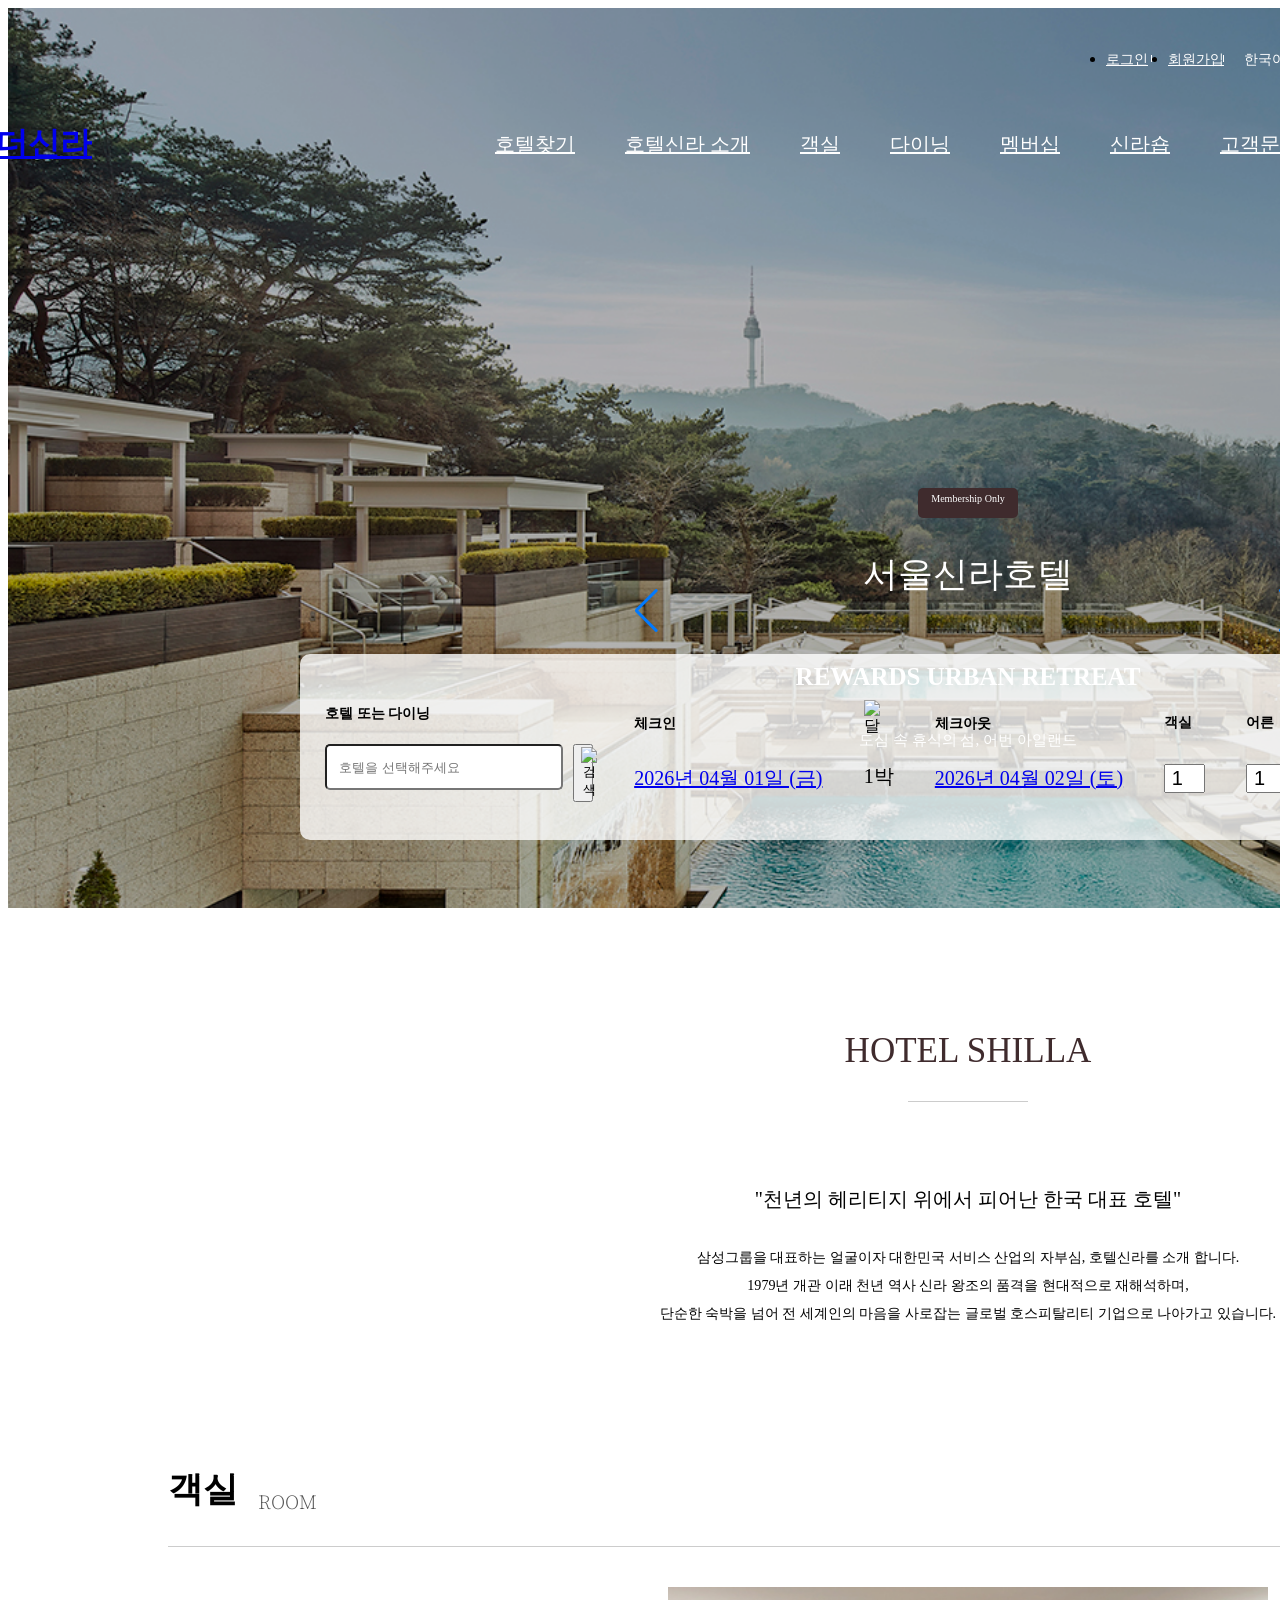
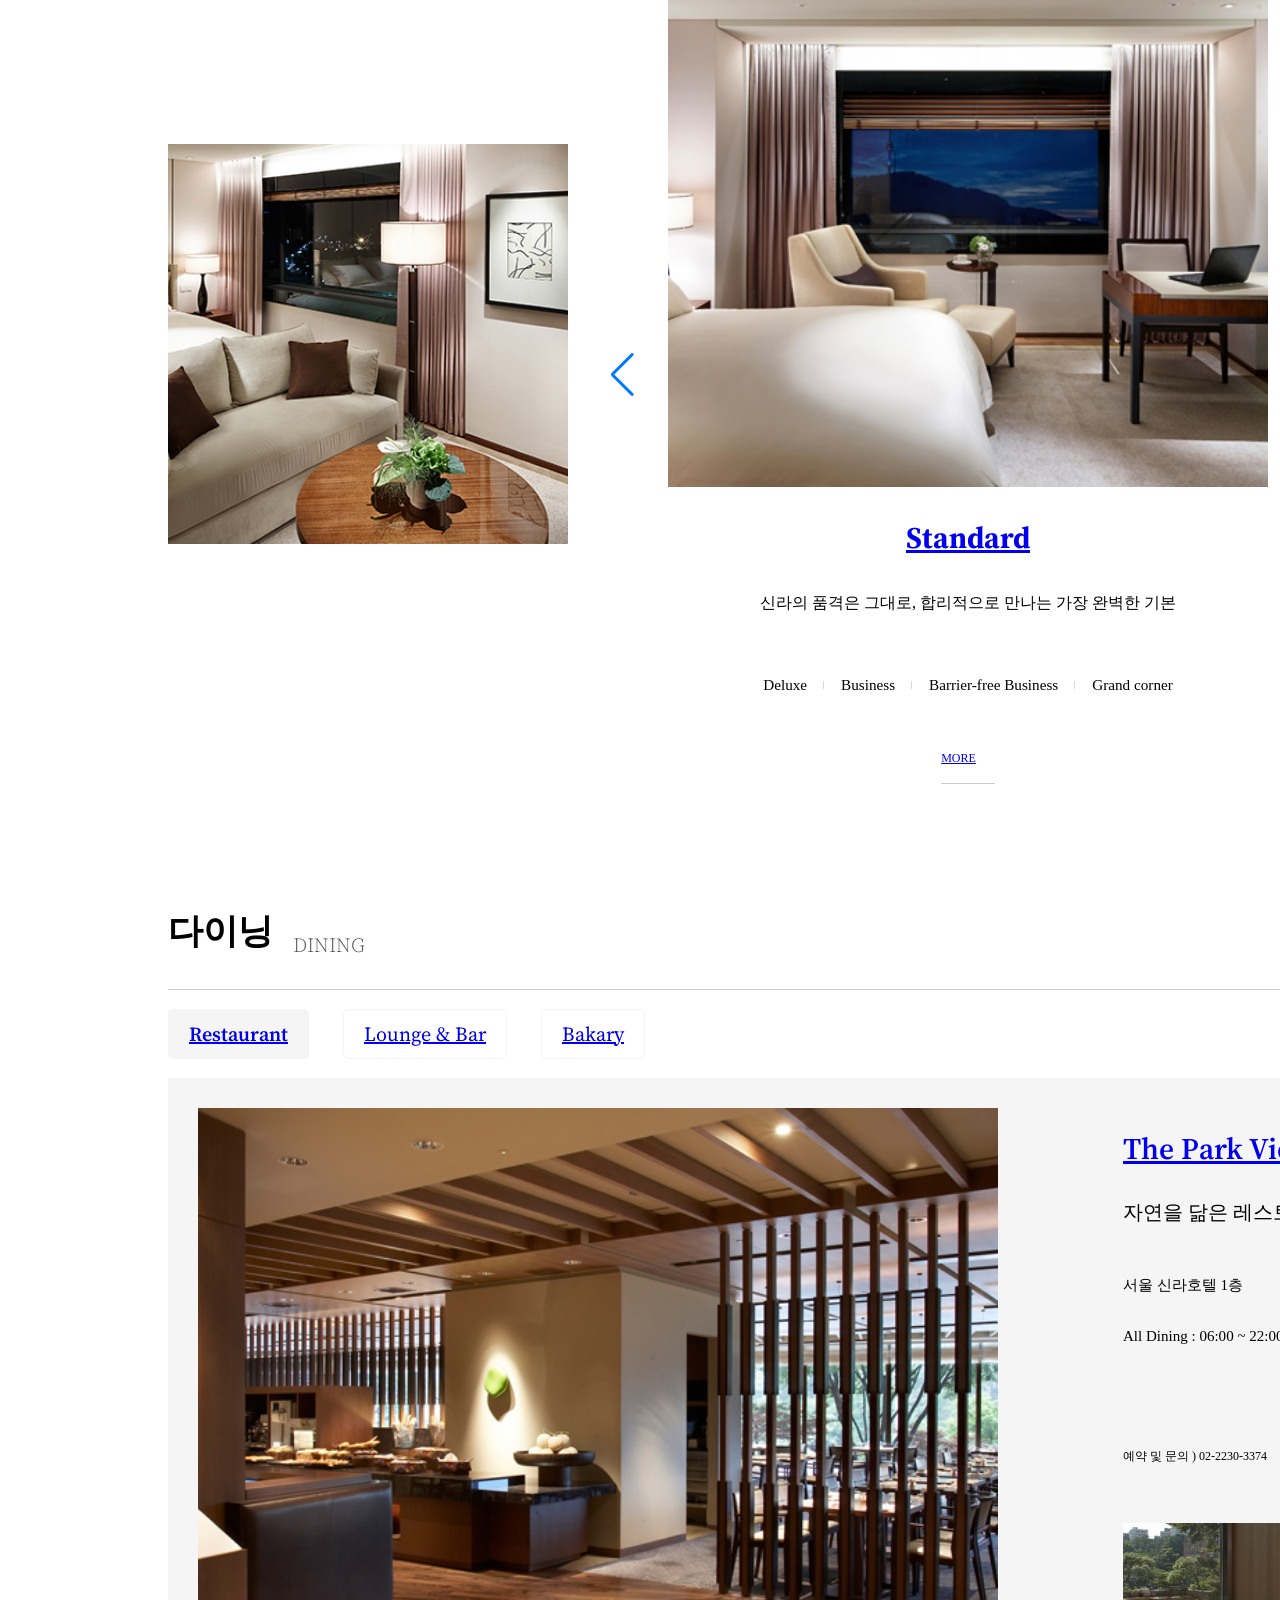
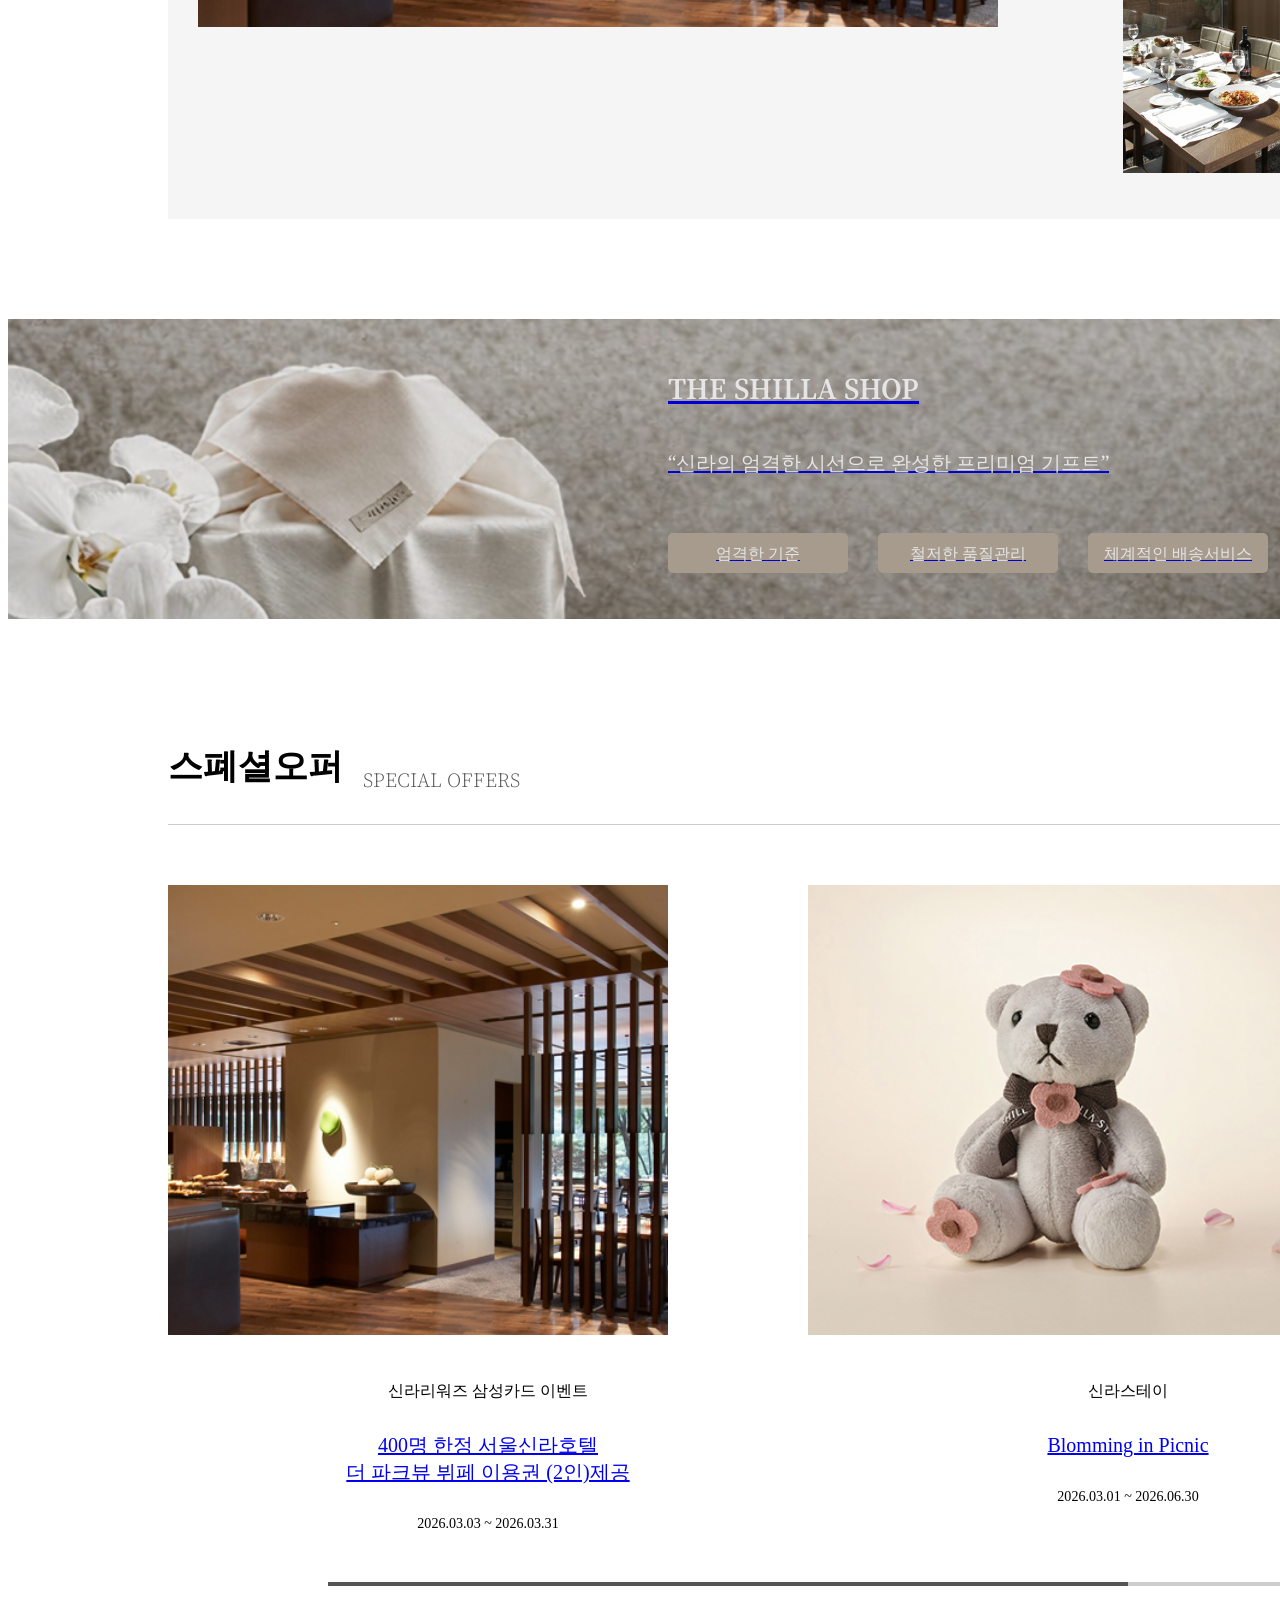
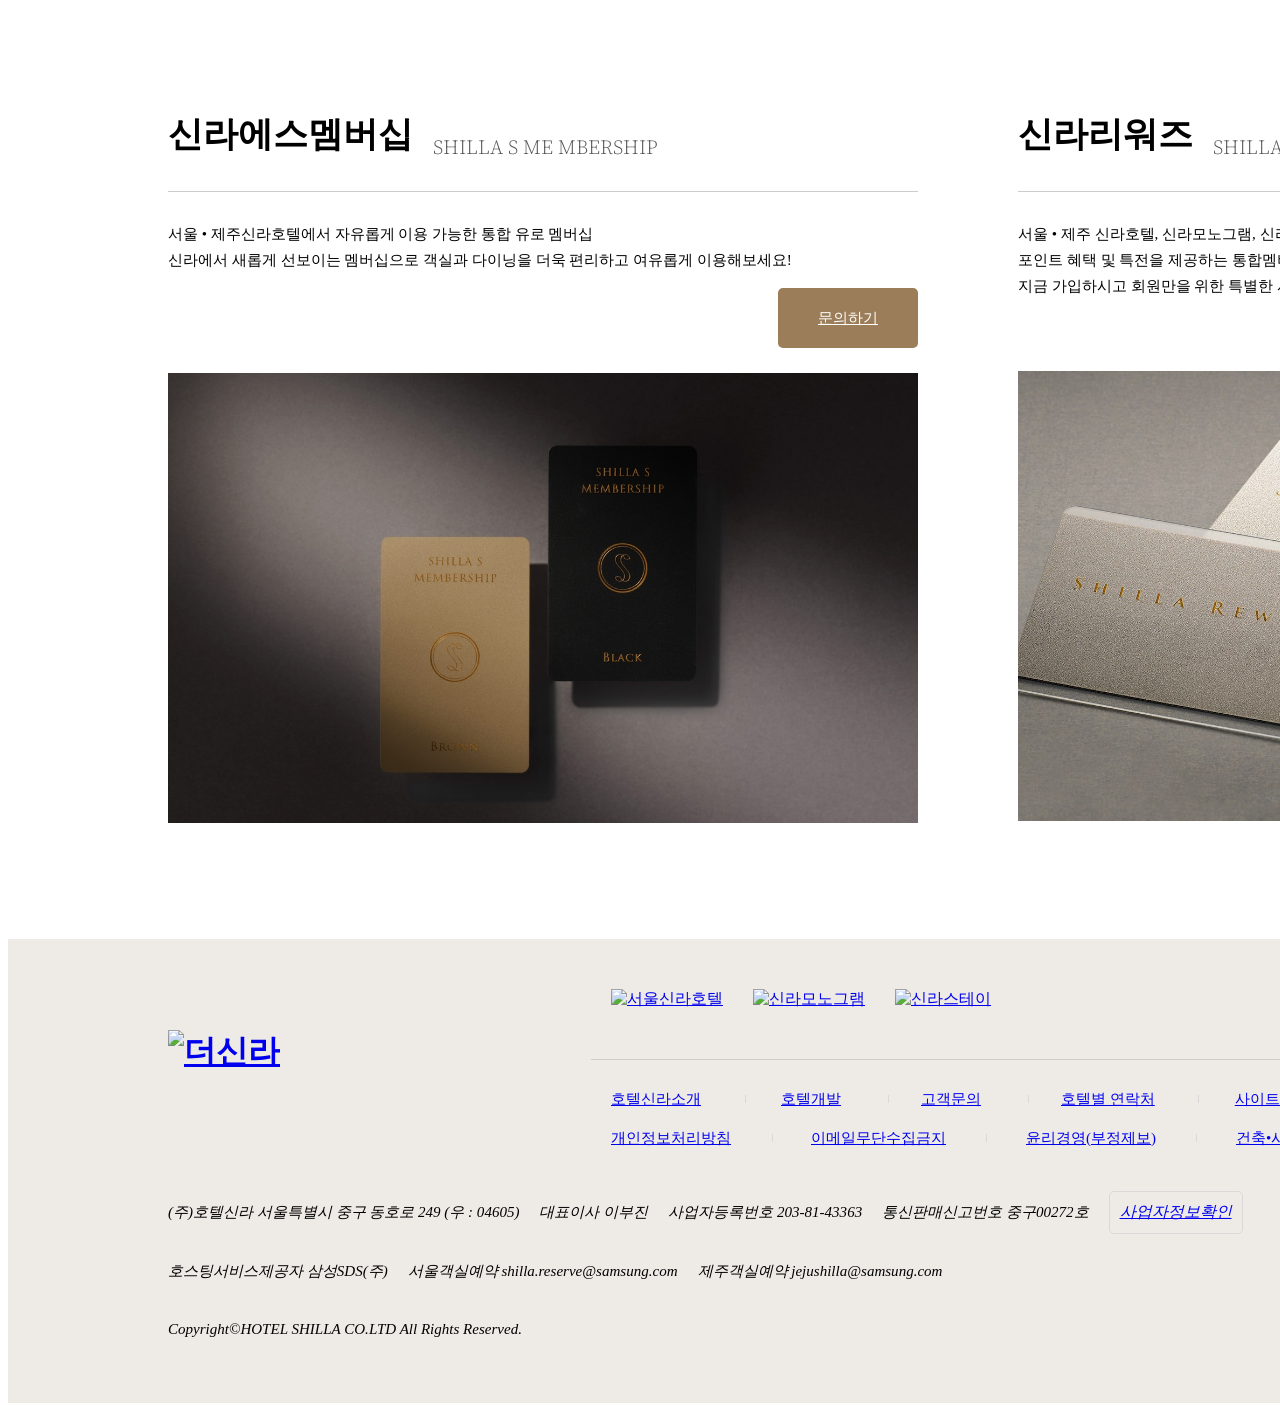
==== commit eeb8867e: "room-html,css" ====
--- a/index.html
+++ b/index.html
@@ -1,3 +1,10 @@
+<!--
+    * GitHub Repository Phishing Alert Appeal & Project Verification
+    이 페이지는 깃허브에서 발생한 피싱 경고 오탐지(False Positive)를 해명하고, 해당 코드가 순수한 학습 및 포트폴리오용임을 증명하기 위해 작성되었습니다.
+    * Project: Portfolio Prototype
+    * Warning: This html does not process actual transactions or user credentials.
+    The similarity to the actual commercial site is purely for design practice.
+-->
 <!DOCTYPE html>
 <html lang="ko">
 <head>
@@ -594,13 +601,15 @@
                 </div>
             </div>
             <div class="shop_banner_wrap"> <!-- 신라숍배너 background bg-->
-                <h1>THE SHILLA SHOP</h1>
-                <p>“신라의 엄격한 시선으로 완성한 프리미엄 기프트”</p>
-                <div class="shop_box">
-                    <p>엄격한 기준 </p>
-                    <p>철저한 품질관리</p>
-                    <p>체계적인 배송서비스</p>
-                </div>
+                <a href="#">
+                    <h1>THE SHILLA SHOP</h1>
+                    <p>“신라의 엄격한 시선으로 완성한 프리미엄 기프트”</p>
+                    <div class="shop_box">
+                        <p>엄격한 기준 </p>
+                        <p>철저한 품질관리</p>
+                        <p>체계적인 배송서비스</p>
+                    </div>
+                </a>
             </div>
             <div class="special_offers_wrap"> <!-- 스폐셜오퍼 -->
                 <div class="special_offers_title">
--- a/styles/common.css
+++ b/styles/common.css
@@ -1,3 +1,254 @@
+/* 
+    * GitHub Repository Phishing Alert Appeal & Project Verification
+    이 페이지는 깃허브에서 발생한 피싱 경고 오탐지(False Positive)를 해명하고, 해당 코드가 순수한 학습 및 포트폴리오용임을 증명하기 위해 작성되었습니다.
+    This CSS is part of a student project. 
+    Any resemblance to real-world commercial sites is purely for design practice.
+*/
+#wrap {width: 100%; min-width:1920px;}
+/* ======================================= header */
+#wrap header { width: 100%; min-width:1920px; 
+    position: absolute; top: 0; left: 50%; transform: translateX(-50%); z-index: 999; 
+}
+#wrap header .h_top { 
+    display: flex; flex-flow: row nowrap; gap:20px;
+    justify-content: flex-end; align-items: center;
+    padding: 20px 299px 20px 0;
+}
+#wrap header .h_top li {position: relative;}
+#wrap header .h_top li:nth-child(1)::after{
+    content: ''; display: block;
+    width: 1px; height: 7px; background: #fff;
+    position: absolute; top: 5px; left: 45px;
+}
+#wrap header .h_top li:nth-child(2)::after{
+    content: ''; display: block;
+    width: 1px; height: 7px; background: #fff;
+    position: absolute; top: 5px; left: 55px;
+}
+#wrap header .h_top li a {
+    color: #fff; font-size: 0.88rem;
+}
+#wrap header .h_top .language {
+    position: relative;
+    display: inline-flex;
+}
+#wrap header .h_top .language p {
+    color: #fff; font-size: 0.88rem; margin-right: 5px;
+}
+#wrap header .h_top .language > a {
+    display: block;
+    width: 10px; height: 14px;
+}
+#wrap header .h_top .language a img {width: 100%;}
+#wrap header .h_top .language .language_more {
+    display: none; 
+    position: absolute; left:60px; top:-10px;
+    border: 1px solid #D9D9D9;
+    padding: 5px 10px 0 10px; z-index: 100;
+    font-size: 0.63rem;
+}
+#wrap header .h_top .language:hover .language_more {
+    display: block;
+}
+#wrap header .h_top .language .language_more a {
+    padding-bottom: 10px; display: block; 
+}
+#wrap header .h_bottom { 
+    height: 50px;
+    padding: 0 300px;
+    display: flex; flex-flow: row nowrap;
+    justify-content: space-between; align-items: center;
+}
+#wrap header .h_bottom .main_logo {}
+#wrap header .h_bottom .main_logo a {}
+#wrap header .h_bottom .main_logo a img {width: 100%;}
+#wrap header .h_bottom nav {}
+#wrap header .h_bottom nav .gnb {
+    display: flex; flex-flow: row nowrap; gap: 50px;
+}
+#wrap header .h_bottom nav .gnb li {
+    display: flex; flex-flow: row nowrap;
+}
+#wrap header .h_bottom nav .gnb li a {
+    display: block; 
+    position: relative; 
+    font-size: 1.25rem; color: #fff;
+}
+#wrap header .h_bottom nav .gnb > li:hover a {color:#3F2B2D;}
+#wrap header .h_bottom nav .gnb li a p {
+    color: #fff; margin-right: 20px;
+}
+#wrap header .h_bottom nav .gnb li .depth_bg { display: none;
+    width: 100%; min-width:1920px; height: 300px; 
+    background: #f5f5f5;
+    position: absolute; top:104px; left: 0; z-index: 999;
+}
+#wrap header .h_bottom nav .gnb > li:hover .depth_bg { 
+    display: flex; flex-flow: row nowrap; 
+}
+#wrap header .h_bottom nav .gnb > li .depth_bg::before {
+    content: "";
+    position: absolute;
+    top: -30px; /* 메인 메뉴 하단과 서브메뉴 사이의 간격만큼 위로 올림 */
+    left: 0;
+    width: 100%;height: 30px; /* 간격만큼의 높이 */
+}
+#wrap header .h_bottom nav .gnb li .depth_bg h2 {
+    font-size: 1.13rem; color: #3F2B2D; font-weight: 300; 
+    margin: 141px 0 141px 388px;
+}
+/* ======================================= 호텔찾기 depth */
+#wrap header .h_bottom nav .gnb li .depth_bg .hotel_depth2 { 
+    padding: 50px 0 0 170px; 
+    display: flex;
+}
+#wrap header .h_bottom nav .gnb li .depth_bg .hotel_depth2 > li {
+    padding: 0 60px;  
+    display: flex; flex-flow: column nowrap; 
+    position: relative;
+}
+#wrap header .h_bottom nav .gnb li .depth_bg .hotel_depth2 > li::before {
+    content: ''; display: block;
+    position: absolute; left: 0; top: 100px; transform: translateY(-50%); 
+    width: 1px; height: 100px;    
+    background-color: #d9d9d9; 
+}
+#wrap header .h_bottom nav .gnb li .depth_bg .hotel_depth2 > li:first-child::before {display: none;}
+#wrap header .h_bottom nav .gnb li .depth_bg .hotel_depth2 > li > a {
+    display: block;
+    font-size: 0.94rem; color: #3F2B2D; font-weight: 500;
+    margin-bottom: 40px; 
+}
+#wrap header .h_bottom nav .gnb li .depth_bg .hotel_depth2 li .hotel_depth3 li {
+    margin-bottom: 20px;
+}
+#wrap header .h_bottom nav .gnb li .depth_bg .hotel_depth2 li .hotel_depth3 li a,
+#wrap header .h_bottom nav .gnb li .depth_bg .hotel_depth2 li .hotel_depth3_3 li a {
+    font-size: 0.88rem; color: #000;
+}
+#wrap header .h_bottom nav .gnb li .depth_bg .hotel_depth2 li .hotel_depth3_3 { 
+    display: grid;
+    grid-template-columns: repeat(5, 1fr); 
+    gap: 20px; 
+}
+#wrap header .h_bottom nav .gnb li .depth_bg .hotel_depth2 li .hotel_depth3_3 li {
+    margin-bottom: 0; 
+}
+/* ======================================= 신라소개 depth */
+#wrap header .h_bottom nav .gnb li .depth_bg .info_depth2 {
+    display: grid; 
+    grid-template-columns: repeat(4, 1fr);    
+    padding: 118px 0 118px 170px; 
+    gap:30px;
+}
+#wrap header .h_bottom nav .gnb li .depth_bg .info_depth2 > li {
+    padding: 0 50px;  
+    display: flex; flex-flow: column nowrap; 
+    position: relative;
+}
+#wrap header .h_bottom nav .gnb li .depth_bg .info_depth2 li a {
+    font-size: 0.94rem; color: #3F2B2D; font-weight: 500;
+}
+#wrap header .h_bottom nav .gnb li .depth_bg .info_depth2 li::after {
+    content: '';
+    position: absolute; right: 0; top: 50%; transform: translateY(-50%);
+    width: 1px; height: 12px; 
+    background-color: #d9d9d9;
+}
+#wrap header .h_bottom nav .gnb li .depth_bg .info_depth2 li:nth-child(4n)::after {display: none;}
+/* ======================================= 객실 depth */
+#wrap header .h_bottom nav .gnb li .depth_bg .room_depth2 {
+    padding: 50px 0 0 170px;  position: relative;
+}
+#wrap header .h_bottom nav .gnb li .depth_bg .room_depth2 > li {
+    display: flex;  flex-flow: column;
+}
+#wrap header .h_bottom nav .gnb li .depth_bg .room_depth2 + .room_depth2::before {
+    content: ''; display: block;
+    position: absolute; 
+    left: 20%; top: 100px;
+    width: 1px; height: 100px;  
+    background-color: #d9d9d9;
+}
+#wrap header .h_bottom nav .gnb li .depth_bg .room_depth2 > li > a {
+    display: block;
+    font-size: 0.94rem; color: #3F2B2D; font-weight: 500;
+    margin-bottom: 40px;
+}
+#wrap header .h_bottom nav .gnb li .depth_bg .room_depth2 li .room_depth3 {
+    display: flex; flex-flow: column; gap: 15px;
+}
+#wrap header .h_bottom nav .gnb li .depth_bg .room_depth2 li .room_depth3 li a, 
+#wrap header .h_bottom nav .gnb li .depth_bg .room_depth2 li .room_depth3_3 li a {
+    font-size: 0.88rem; color: #000;
+}
+#wrap header .h_bottom nav .gnb li .depth_bg .room_depth3_3 li {
+    margin-bottom: 20px;
+}
+#wrap header .h_bottom nav .gnb li .depth_bg .room_depth3_3 {
+    display: grid;
+    grid-template-columns: repeat(4, 1fr); 
+    gap: 10px 20px; 
+}
+/* ======================================= 다이닝 depth */
+#wrap header .h_bottom nav .gnb li .depth_bg .dining_depth2 {
+    padding: 50px 0 0 170px;  position: relative;
+}
+#wrap header .h_bottom nav .gnb li .depth_bg .dining_depth2 > li {
+    display: flex;  flex-flow: column;
+}
+#wrap header .h_bottom nav .gnb li .depth_bg .dining_depth2 + .dining_depth2::before {
+    content: ''; display: block;
+    position: absolute; 
+    left: 30%; top: 100px;
+    width: 1px; height: 100px;  
+    background-color: #d9d9d9;
+}
+#wrap header .h_bottom nav .gnb li .depth_bg .dining_depth2 > li > a {
+    display: block;
+    font-size: 0.94rem; color: #3F2B2D; font-weight: 500;
+    margin-bottom: 40px;
+}
+#wrap header .h_bottom nav .gnb li .depth_bg .dining_depth2 li .dining_depth3 {
+    display: flex; flex-flow: column; gap: 15px;
+}
+#wrap header .h_bottom nav .gnb li .depth_bg .dining_depth2 li .dining_depth3 li a, 
+#wrap header .h_bottom nav .gnb li .depth_bg .dining_depth2 li .dining_depth3_1 li a {
+    font-size: 0.88rem; color: #000;
+}
+#wrap header .h_bottom nav .gnb li .depth_bg .dining_depth3_1 li {
+    margin-bottom: 20px;
+}
+#wrap header .h_bottom nav .gnb li .depth_bg .dining_depth3_1 {
+    display: grid;
+    grid-template-columns: repeat(3, 1fr); 
+    gap:20px; 
+}
+/* ======================================= 멤버십 depth */
+#wrap header .h_bottom nav .gnb li .depth_bg .membership_depth2 {
+    padding: 50px 0 0 170px;  position: relative;
+}
+#wrap header .h_bottom nav .gnb li .depth_bg .membership_depth2 > li {
+    display: flex;  flex-flow: column;
+}
+#wrap header .h_bottom nav .gnb li .depth_bg .membership_depth2 + .membership_depth2::before {
+    content: ''; display: block;
+    position: absolute; 
+    left: 30%; top: 100px;
+    width: 1px; height: 100px;  
+    background-color: #d9d9d9;
+}
+#wrap header .h_bottom nav .gnb li .depth_bg .membership_depth2 > li > a {
+    display: block;
+    font-size: 0.94rem; color: #3F2B2D; font-weight: 500;
+    margin-bottom: 40px;
+}
+#wrap header .h_bottom nav .gnb li .depth_bg .membership_depth2 li .membership_depth3 {
+    display: flex; flex-flow: column; gap: 15px;
+}
+#wrap header .h_bottom nav .gnb li .depth_bg .membership_depth2 li .membership_depth3 li a {
+    font-size: 0.88rem; color: #000;
+}
 /*  =======================================  전체타이틀 */
 #wrap main .room_wrap .room_title,
 #wrap main .dining_wrap .dining_title,
@@ -121,4 +372,82 @@
 #wrap main .dining_wrap .dining_contents .loungebar .loungebar_contents .contents_bg .contents_details .cd_img p img,
 #wrap main .dining_wrap .dining_contents .bakary .contents_details .cd_img p img {
     width: 100%; height: 100%;  object-fit: cover;/* 이미지중앙에배치 */ 
+}
+/* ==================================footer */
+#wrap footer {   width: 100%;  min-width:1920px;
+    background: #EEEBE6;
+    padding: 50px 160px;
+}
+#wrap footer .footer_top {
+    display: flex; flex-flow: row nowrap; gap: 50px;
+}
+#wrap footer .footer_top .main_logo {}
+#wrap footer .footer_top .main_logo a {
+    display: block; width: 373px; height: 70px; 
+}
+#wrap footer .footer_top .main_logo a img {
+    width: 100%; padding-top: 20px;
+}
+#wrap footer .footer_top .ft_right {}
+#wrap footer .footer_top .ft_right .ft_upper {   
+    display: flex; flex-flow: row nowrap; 
+    justify-content: space-between; align-items: center;
+    width: 1177px; padding: 0 0 30px 20px;
+    border-bottom: 1px solid #ccc;
+}
+#wrap footer .footer_top .ft_right .ft_upper .ft_logo {
+    display: flex; flex-flow: row nowrap; gap: 30px;
+}
+#wrap footer .footer_top .ft_right .ft_upper .ft_logo a {
+    display: block; height: 40px; 
+}
+#wrap footer .footer_top .ft_right .ft_upper .ft_logo a img {height: 100%;}
+#wrap footer .footer_top .ft_right .ft_upper .sns {
+    display: flex; flex-flow: row nowrap; gap: 15px;
+}
+#wrap footer .footer_top .ft_right .ft_upper .sns a {
+    display: block; width: 32px; height: 32px;
+}
+#wrap footer .footer_top .ft_right .ft_upper .sns a img {width: 100%; height: 100%;}
+#wrap footer .footer_top .ft_right .ft_down {
+    display: flex; flex-flow: row wrap; gap:20px;
+    padding: 30px 70px 0 20px;
+}
+#wrap footer .footer_top .ft_right .ft_down a:nth-child(7):after,
+#wrap footer .footer_top .ft_right .ft_down a:nth-child(12):after {display: none;}
+#wrap footer .footer_top .ft_right .ft_down a::after {
+    content: ''; display: block;
+    width: 1px; height: 8px; background: #d9d9d9;
+    position: absolute; top: 50%; right: 10%; transform: translateY(-50%);
+}
+#wrap footer .footer_top .ft_right .ft_down a {
+    padding: 0 60px 0 0; position: relative;
+    font-size: 0.94rem;
+}
+#wrap footer .footer_bottom {
+    display: flex; flex-flow: row nowrap; 
+    padding: 40px 0 0 0; justify-content: space-between; align-items: center;
+}
+#wrap footer .footer_bottom address {
+    display: flex; flex-flow: row wrap; 
+    width: 1149px; align-items: center; gap: 10px;
+}
+#wrap footer .footer_bottom address p {
+    font-size: 0.94rem; padding-right: 10px;
+}
+#wrap footer .footer_bottom address a {
+    border: 1px solid #d9d9d9;
+    padding: 10px; border-radius: 5px;
+}
+#wrap footer .footer_bottom .lsms {
+    display: flex; flex-flow: row nowrap; gap: 10px;
+}
+#wrap footer .footer_bottom .lsms .lsms_img {width: 52px; height: 41px;}
+#wrap footer .footer_bottom .lsms .lsms_img img {
+    width: 100%; height: 100%; object-fit: cover;/* 이미지가운데로조정 */ 
+}
+#wrap footer .footer_bottom .lsms .lsms_txt {}
+#wrap footer .footer_bottom .lsms .lsms_txt p:last-child {padding: 0;}
+#wrap footer .footer_bottom .lsms .lsms_txt p {
+    font-size: 0.94rem; font-weight: 300; padding-bottom: 10px;
 }
--- a/styles/index.css
+++ b/styles/index.css
@@ -1,253 +1,14 @@
-#wrap {width: 100%; min-width:1920px;}
-/* ======================================= header */
-#wrap header { width: 100%; min-width:1920px; 
-    position: absolute; top: 0; left: 50%; transform: translateX(-50%); z-index: 999; 
-}
-#wrap header .h_top { 
-    display: flex; flex-flow: row nowrap; gap:20px;
-    justify-content: flex-end; align-items: center;
-    padding: 20px 299px 20px 0;
-}
-#wrap header .h_top li {position: relative;}
-#wrap header .h_top li:nth-child(1)::after{
-    content: ''; display: block;
-    width: 1px; height: 7px; background: #fff;
-    position: absolute; top: 5px; left: 45px;
-}
-#wrap header .h_top li:nth-child(2)::after{
-    content: ''; display: block;
-    width: 1px; height: 7px; background: #fff;
-    position: absolute; top: 5px; left: 55px;
-}
-#wrap header .h_top li a {
-    color: #fff; font-size: 0.88rem;
-}
-#wrap header .h_top .language {
-    position: relative;
-    display: inline-flex;
-}
-#wrap header .h_top .language p {
-    color: #fff; font-size: 0.88rem; margin-right: 5px;
-}
-#wrap header .h_top .language > a {
-    display: block;
-    width: 10px; height: 14px;
-}
-#wrap header .h_top .language a img {width: 100%;}
-#wrap header .h_top .language .language_more {
-    display: none; 
-    position: absolute; left:60px; top:-10px;
-    border: 1px solid #D9D9D9;
-    padding: 5px 10px 0 10px; z-index: 100;
-    font-size: 0.63rem;
-}
-#wrap header .h_top .language:hover .language_more {
-    display: block;
-}
-#wrap header .h_top .language .language_more a {
-    padding-bottom: 10px; display: block; 
-}
-#wrap header .h_bottom { 
-    height: 50px;
-    padding: 0 300px;
-    display: flex; flex-flow: row nowrap;
-    justify-content: space-between; align-items: center;
-}
-#wrap header .h_bottom .main_logo {}
-#wrap header .h_bottom .main_logo a {}
-#wrap header .h_bottom .main_logo a img {width: 100%;}
-#wrap header .h_bottom nav {}
-#wrap header .h_bottom nav .gnb {
-    display: flex; flex-flow: row nowrap; gap: 50px;
-}
-#wrap header .h_bottom nav .gnb li {
-    display: flex; flex-flow: row nowrap;
-}
-#wrap header .h_bottom nav .gnb li a {
-    display: block; 
-    position: relative; 
-    font-size: 1.25rem; color: #fff;
-}
-#wrap header .h_bottom nav .gnb > li:hover a {color:#3F2B2D;}
-#wrap header .h_bottom nav .gnb li a p {
-    color: #fff; margin-right: 20px;
-}
-#wrap header .h_bottom nav .gnb li .depth_bg { display: none;
-    width: 100%; min-width:1920px; height: 300px; 
-    background: #f5f5f5;
-    position: absolute; top:104px; left: 0; z-index: 999;
-}
-#wrap header .h_bottom nav .gnb > li:hover .depth_bg { 
-    display: flex; flex-flow: row nowrap; 
-}
-#wrap header .h_bottom nav .gnb > li .depth_bg::before {
-    content: "";
-    position: absolute;
-    top: -30px; /* 메인 메뉴 하단과 서브메뉴 사이의 간격만큼 위로 올림 */
-    left: 0;
-    width: 100%;height: 30px; /* 간격만큼의 높이 */
-}
-#wrap header .h_bottom nav .gnb li .depth_bg h2 {
-    font-size: 1.13rem; color: #3F2B2D; font-weight: 300; 
-    margin: 141px 0 141px 388px;
-}
-/* ======================================= 호텔찾기 depth */
-#wrap header .h_bottom nav .gnb li .depth_bg .hotel_depth2 { 
-    padding: 50px 0 0 170px; 
-    display: flex;
-}
-#wrap header .h_bottom nav .gnb li .depth_bg .hotel_depth2 > li {
-    padding: 0 60px;  
-    display: flex; flex-flow: column nowrap; 
-    position: relative;
-}
-#wrap header .h_bottom nav .gnb li .depth_bg .hotel_depth2 > li::before {
-    content: ''; display: block;
-    position: absolute; left: 0; top: 100px; transform: translateY(-50%); 
-    width: 1px; height: 100px;    
-    background-color: #d9d9d9; 
-}
-#wrap header .h_bottom nav .gnb li .depth_bg .hotel_depth2 > li:first-child::before {display: none;}
-#wrap header .h_bottom nav .gnb li .depth_bg .hotel_depth2 > li > a {
-    display: block;
-    font-size: 0.94rem; color: #3F2B2D; font-weight: 500;
-    margin-bottom: 40px; 
-}
-#wrap header .h_bottom nav .gnb li .depth_bg .hotel_depth2 li .hotel_depth3 li {
-    margin-bottom: 20px;
-}
-#wrap header .h_bottom nav .gnb li .depth_bg .hotel_depth2 li .hotel_depth3 li a,
-#wrap header .h_bottom nav .gnb li .depth_bg .hotel_depth2 li .hotel_depth3_3 li a {
-    font-size: 0.88rem; color: #000;
-}
-#wrap header .h_bottom nav .gnb li .depth_bg .hotel_depth2 li .hotel_depth3_3 { 
-    display: grid;
-    grid-template-columns: repeat(5, 1fr); 
-    gap: 20px; 
-}
-#wrap header .h_bottom nav .gnb li .depth_bg .hotel_depth2 li .hotel_depth3_3 li {
-    margin-bottom: 0; 
-}
-/* ======================================= 신라소개 depth */
-#wrap header .h_bottom nav .gnb li .depth_bg .info_depth2 {
-    display: grid; 
-    grid-template-columns: repeat(4, 1fr);    
-    padding: 118px 0 118px 170px; 
-    gap:30px;
-}
-#wrap header .h_bottom nav .gnb li .depth_bg .info_depth2 > li {
-    padding: 0 50px;  
-    display: flex; flex-flow: column nowrap; 
-    position: relative;
-}
-#wrap header .h_bottom nav .gnb li .depth_bg .info_depth2 li a {
-    font-size: 0.94rem; color: #3F2B2D; font-weight: 500;
-}
-#wrap header .h_bottom nav .gnb li .depth_bg .info_depth2 li::after {
-    content: '';
-    position: absolute; right: 0; top: 50%; transform: translateY(-50%);
-    width: 1px; height: 12px; 
-    background-color: #d9d9d9;
-}
-#wrap header .h_bottom nav .gnb li .depth_bg .info_depth2 li:nth-child(4n)::after {display: none;}
-/* ======================================= 객실 depth */
-#wrap header .h_bottom nav .gnb li .depth_bg .room_depth2 {
-    padding: 50px 0 0 170px;  position: relative;
-}
-#wrap header .h_bottom nav .gnb li .depth_bg .room_depth2 > li {
-    display: flex;  flex-flow: column;
-}
-#wrap header .h_bottom nav .gnb li .depth_bg .room_depth2 + .room_depth2::before {
-    content: ''; display: block;
-    position: absolute; 
-    left: 20%; top: 100px;
-    width: 1px; height: 100px;  
-    background-color: #d9d9d9;
-}
-#wrap header .h_bottom nav .gnb li .depth_bg .room_depth2 > li > a {
-    display: block;
-    font-size: 0.94rem; color: #3F2B2D; font-weight: 500;
-    margin-bottom: 40px;
-}
-#wrap header .h_bottom nav .gnb li .depth_bg .room_depth2 li .room_depth3 {
-    display: flex; flex-flow: column; gap: 15px;
-}
-#wrap header .h_bottom nav .gnb li .depth_bg .room_depth2 li .room_depth3 li a, 
-#wrap header .h_bottom nav .gnb li .depth_bg .room_depth2 li .room_depth3_3 li a {
-    font-size: 0.88rem; color: #000;
-}
-#wrap header .h_bottom nav .gnb li .depth_bg .room_depth3_3 li {
-    margin-bottom: 20px;
-}
-#wrap header .h_bottom nav .gnb li .depth_bg .room_depth3_3 {
-    display: grid;
-    grid-template-columns: repeat(4, 1fr); 
-    gap: 10px 20px; 
-}
-/* ======================================= 다이닝 depth */
-#wrap header .h_bottom nav .gnb li .depth_bg .dining_depth2 {
-    padding: 50px 0 0 170px;  position: relative;
-}
-#wrap header .h_bottom nav .gnb li .depth_bg .dining_depth2 > li {
-    display: flex;  flex-flow: column;
-}
-#wrap header .h_bottom nav .gnb li .depth_bg .dining_depth2 + .dining_depth2::before {
-    content: ''; display: block;
-    position: absolute; 
-    left: 30%; top: 100px;
-    width: 1px; height: 100px;  
-    background-color: #d9d9d9;
-}
-#wrap header .h_bottom nav .gnb li .depth_bg .dining_depth2 > li > a {
-    display: block;
-    font-size: 0.94rem; color: #3F2B2D; font-weight: 500;
-    margin-bottom: 40px;
-}
-#wrap header .h_bottom nav .gnb li .depth_bg .dining_depth2 li .dining_depth3 {
-    display: flex; flex-flow: column; gap: 15px;
-}
-#wrap header .h_bottom nav .gnb li .depth_bg .dining_depth2 li .dining_depth3 li a, 
-#wrap header .h_bottom nav .gnb li .depth_bg .dining_depth2 li .dining_depth3_1 li a {
-    font-size: 0.88rem; color: #000;
-}
-#wrap header .h_bottom nav .gnb li .depth_bg .dining_depth3_1 li {
-    margin-bottom: 20px;
-}
-#wrap header .h_bottom nav .gnb li .depth_bg .dining_depth3_1 {
-    display: grid;
-    grid-template-columns: repeat(3, 1fr); 
-    gap:20px; 
-}
-/* ======================================= 멤버십 depth */
-#wrap header .h_bottom nav .gnb li .depth_bg .membership_depth2 {
-    padding: 50px 0 0 170px;  position: relative;
-}
-#wrap header .h_bottom nav .gnb li .depth_bg .membership_depth2 > li {
-    display: flex;  flex-flow: column;
-}
-#wrap header .h_bottom nav .gnb li .depth_bg .membership_depth2 + .membership_depth2::before {
-    content: ''; display: block;
-    position: absolute; 
-    left: 30%; top: 100px;
-    width: 1px; height: 100px;  
-    background-color: #d9d9d9;
-}
-#wrap header .h_bottom nav .gnb li .depth_bg .membership_depth2 > li > a {
-    display: block;
-    font-size: 0.94rem; color: #3F2B2D; font-weight: 500;
-    margin-bottom: 40px;
-}
-#wrap header .h_bottom nav .gnb li .depth_bg .membership_depth2 li .membership_depth3 {
-    display: flex; flex-flow: column; gap: 15px;
-}
-#wrap header .h_bottom nav .gnb li .depth_bg .membership_depth2 li .membership_depth3 li a {
-    font-size: 0.88rem; color: #000;
-}
+/* 
+    * GitHub Repository Phishing Alert Appeal & Project Verification
+    이 페이지는 깃허브에서 발생한 피싱 경고 오탐지(False Positive)를 해명하고, 해당 코드가 순수한 학습 및 포트폴리오용임을 증명하기 위해 작성되었습니다.
+    This CSS is part of a student project. 
+    Any resemblance to real-world commercial sites is purely for design practice.
+*/
 /*  ======================================= main */
 #wrap main {  width: 100%;  min-width:1920px;}
 /* ======================================= 1-1.히어로배너 */
 #wrap main .hero_wrap {}
-#wrap main .hero_wrap .hero {  width: 100%;  min-width:1920px; height: 100vh;}
+#wrap main .hero_wrap .hero {width: 100%;  min-width:1920px; height: 100vh;}
 #wrap main .hero_wrap .hero .prev {
     background-image: url(../images/prev_w.png);
     background-size: contain;
@@ -298,7 +59,7 @@
     display: flex; flex-flow: row nowrap;
     justify-content: space-between; align-items: center;
     width: 1320px; padding: 30px 25px; 
-    position: absolute; bottom: 100px; left: 310px; z-index: 999;     
+    position: absolute; bottom: 60px; left: 300px; z-index: 999;     
     background-color: rgba(255,255,255,0.8);
     border-radius: 10px;
 }
@@ -585,82 +346,4 @@
 #wrap main .shilla_membership_wrap .membership_s .sms_img img,
 #wrap main .shilla_membership_wrap .membership_rewards .smr_img img {
     width: 100%; height: 100%; object-fit: cover;/* 이미지가운데로조정 */ 
-}
-/* ==================================footer */
-#wrap footer {   width: 100%;  min-width:1920px;
-    background: #EEEBE6;
-    padding: 50px 160px;
-}
-#wrap footer .footer_top {
-    display: flex; flex-flow: row nowrap; gap: 50px;
-}
-#wrap footer .footer_top .main_logo {}
-#wrap footer .footer_top .main_logo a {
-    display: block; width: 373px; height: 70px; 
-}
-#wrap footer .footer_top .main_logo a img {
-    width: 100%; padding-top: 20px;
-}
-#wrap footer .footer_top .ft_right {}
-#wrap footer .footer_top .ft_right .ft_upper {   
-    display: flex; flex-flow: row nowrap; 
-    justify-content: space-between; align-items: center;
-    width: 1177px; padding: 0 0 30px 20px;
-    border-bottom: 1px solid #ccc;
-}
-#wrap footer .footer_top .ft_right .ft_upper .ft_logo {
-    display: flex; flex-flow: row nowrap; gap: 30px;
-}
-#wrap footer .footer_top .ft_right .ft_upper .ft_logo a {
-    display: block; height: 40px; 
-}
-#wrap footer .footer_top .ft_right .ft_upper .ft_logo a img {height: 100%;}
-#wrap footer .footer_top .ft_right .ft_upper .sns {
-    display: flex; flex-flow: row nowrap; gap: 15px;
-}
-#wrap footer .footer_top .ft_right .ft_upper .sns a {
-    display: block; width: 32px; height: 32px;
-}
-#wrap footer .footer_top .ft_right .ft_upper .sns a img {width: 100%; height: 100%;}
-#wrap footer .footer_top .ft_right .ft_down {
-    display: flex; flex-flow: row wrap; gap:20px;
-    padding: 30px 70px 0 20px;
-}
-#wrap footer .footer_top .ft_right .ft_down a:nth-child(7):after,
-#wrap footer .footer_top .ft_right .ft_down a:nth-child(12):after {display: none;}
-#wrap footer .footer_top .ft_right .ft_down a::after {
-    content: ''; display: block;
-    width: 1px; height: 8px; background: #d9d9d9;
-    position: absolute; top: 50%; right: 10%; transform: translateY(-50%);
-}
-#wrap footer .footer_top .ft_right .ft_down a {
-    padding: 0 60px 0 0; position: relative;
-    font-size: 0.94rem;
-}
-#wrap footer .footer_bottom {
-    display: flex; flex-flow: row nowrap; 
-    padding: 40px 0 0 0; justify-content: space-between; align-items: center;
-}
-#wrap footer .footer_bottom address {
-    display: flex; flex-flow: row wrap; 
-    width: 1149px; align-items: center; gap: 10px;
-}
-#wrap footer .footer_bottom address p {
-    font-size: 0.94rem; padding-right: 10px;
-}
-#wrap footer .footer_bottom address a {
-    border: 1px solid #d9d9d9;
-    padding: 10px; border-radius: 5px;
-}
-#wrap footer .footer_bottom .lsms {
-    display: flex; flex-flow: row nowrap; gap: 10px;
-}
-#wrap footer .footer_bottom .lsms .lsms_img {width: 52px; height: 41px;}
-#wrap footer .footer_bottom .lsms .lsms_img img {
-    width: 100%; height: 100%; object-fit: cover;/* 이미지가운데로조정 */ 
-}
-#wrap footer .footer_bottom .lsms .lsms_txt {}
-#wrap footer .footer_bottom .lsms .lsms_txt p:last-child {padding: 0;}
-#wrap footer .footer_bottom .lsms .lsms_txt p {
-    font-size: 0.94rem; font-weight: 300; padding-bottom: 10px;
 }
